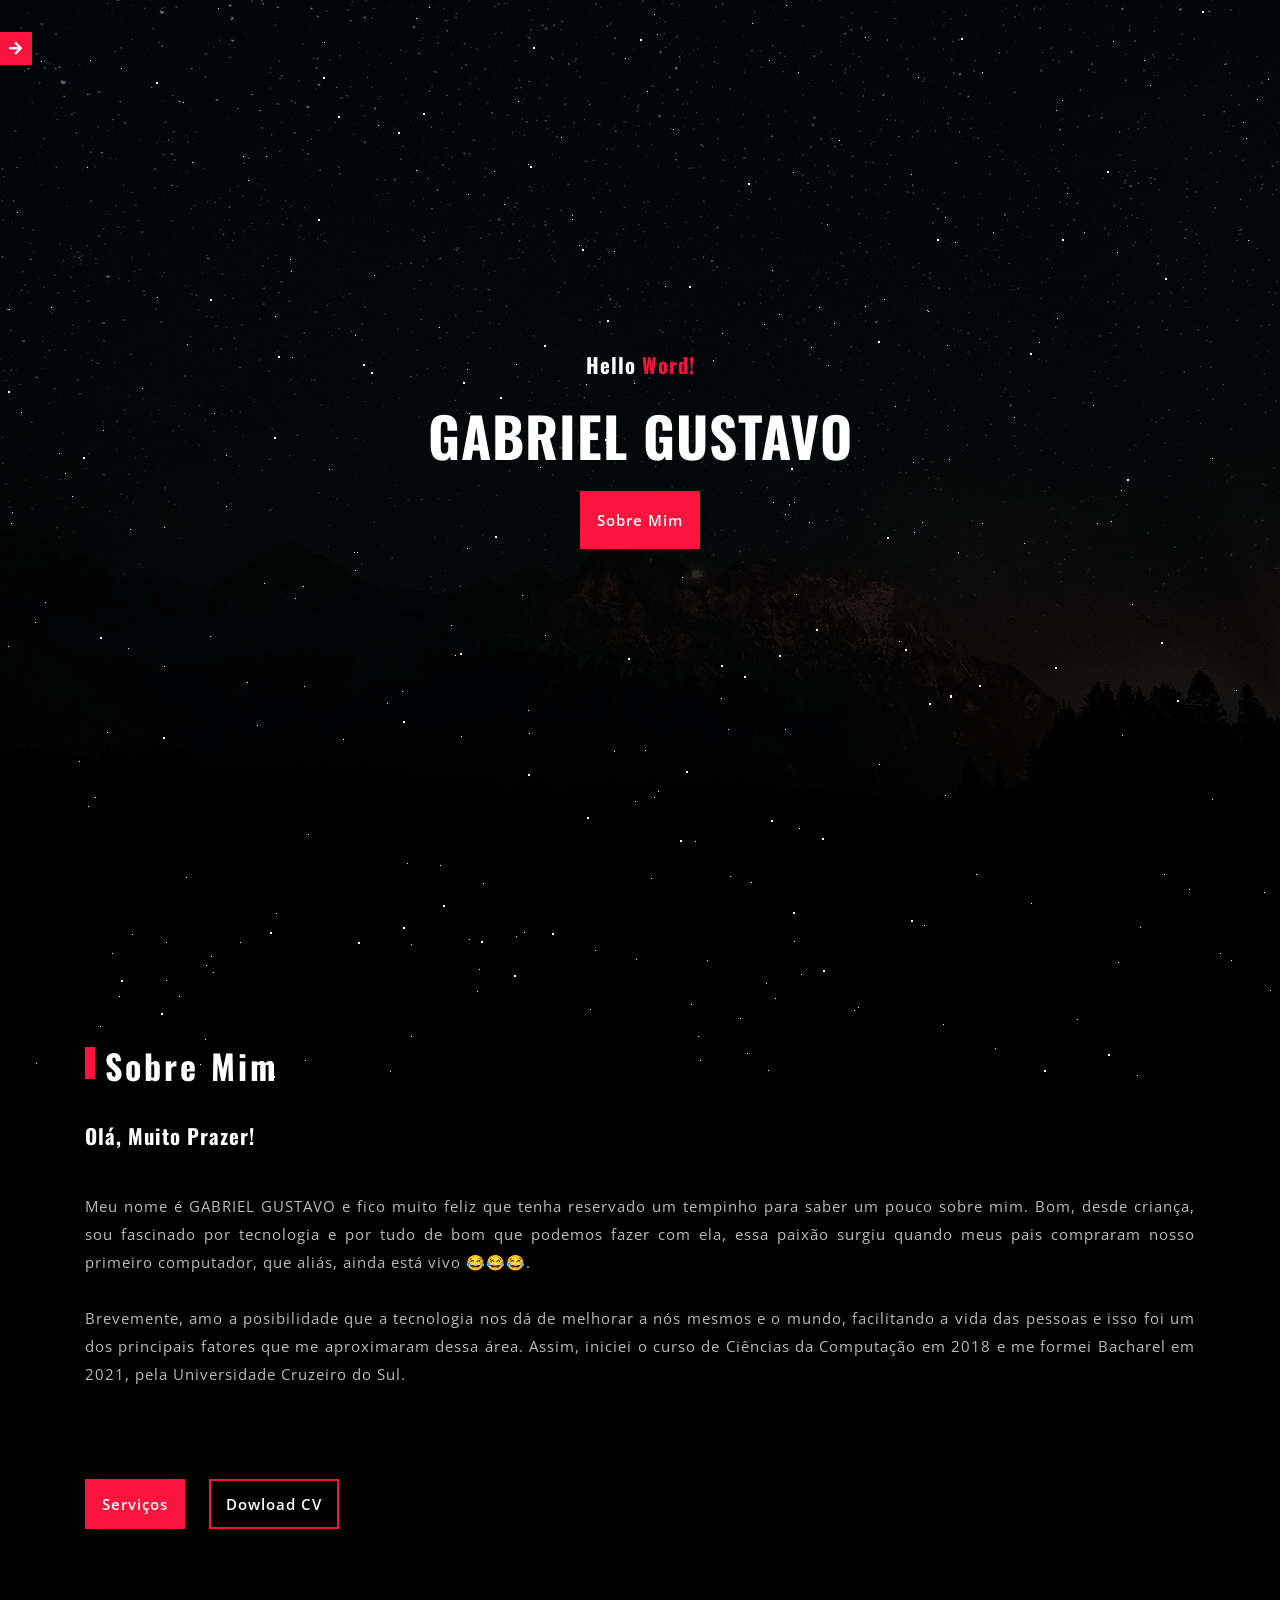
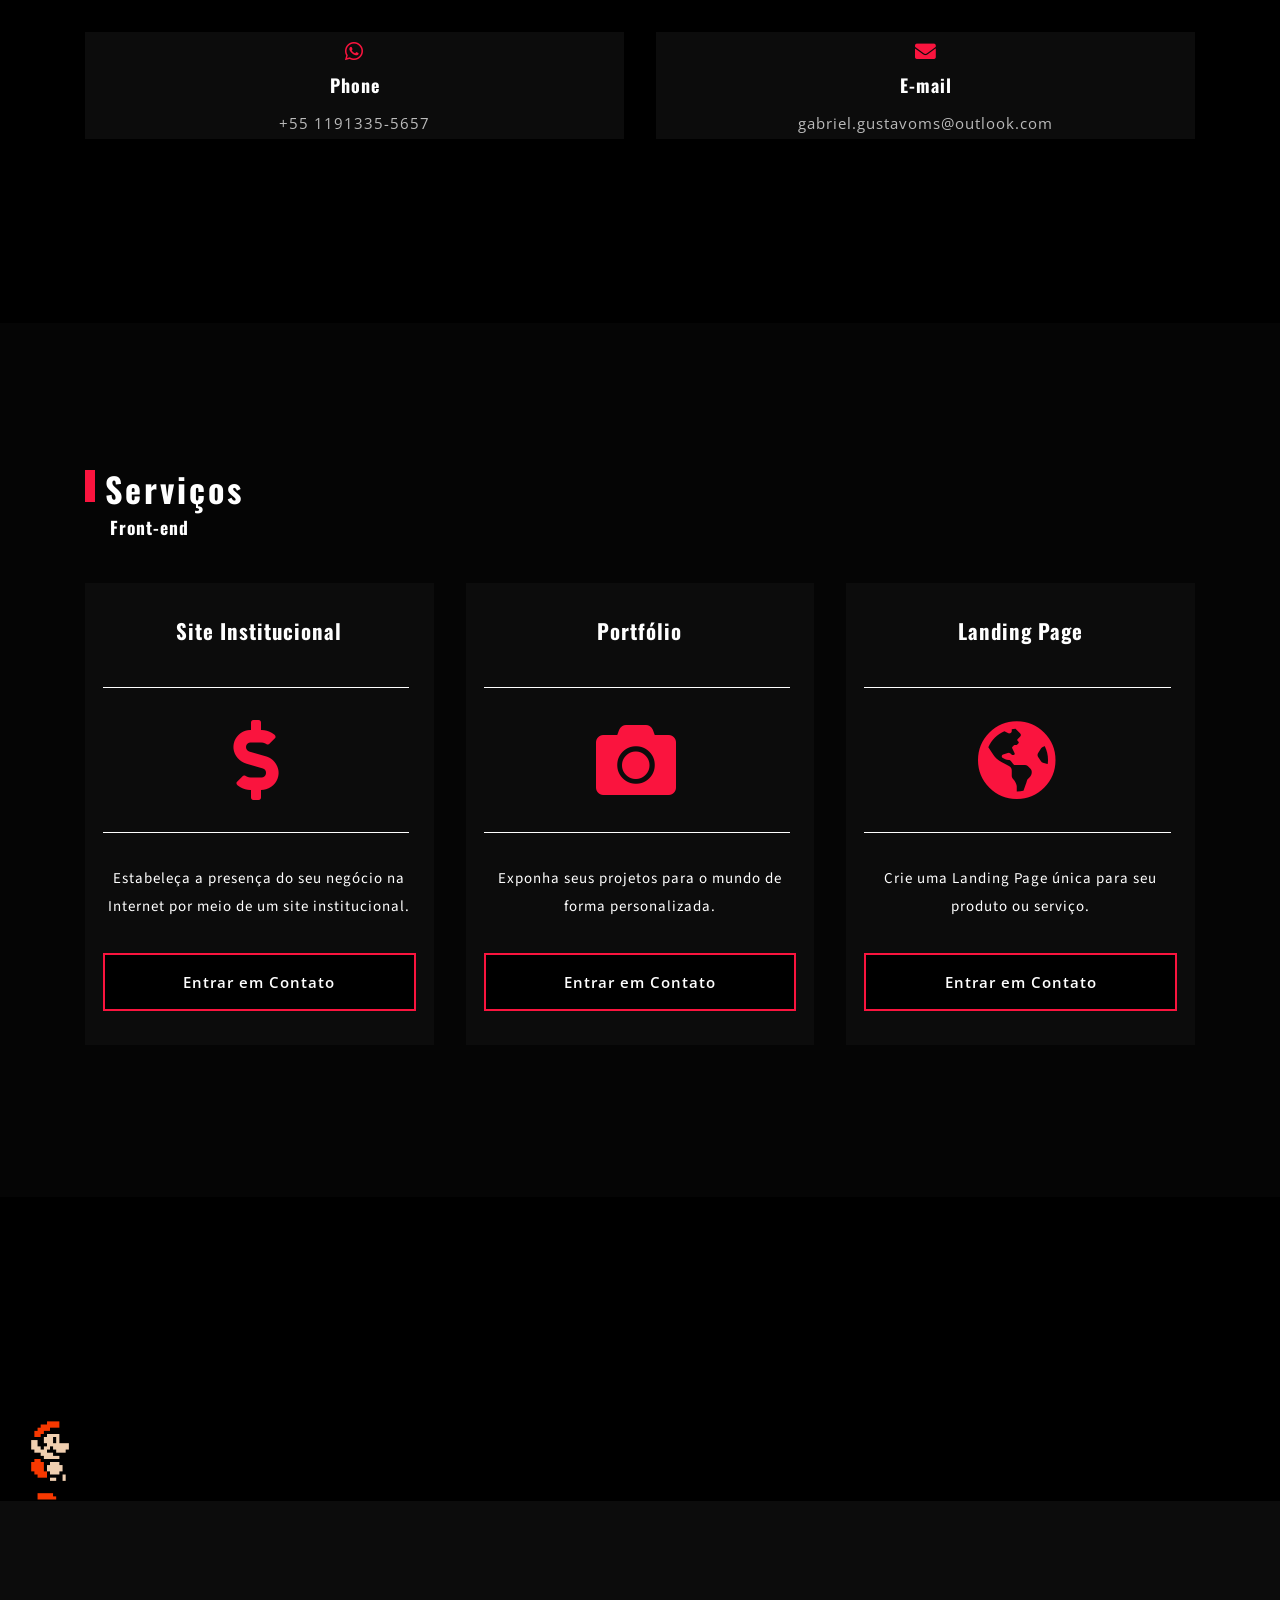
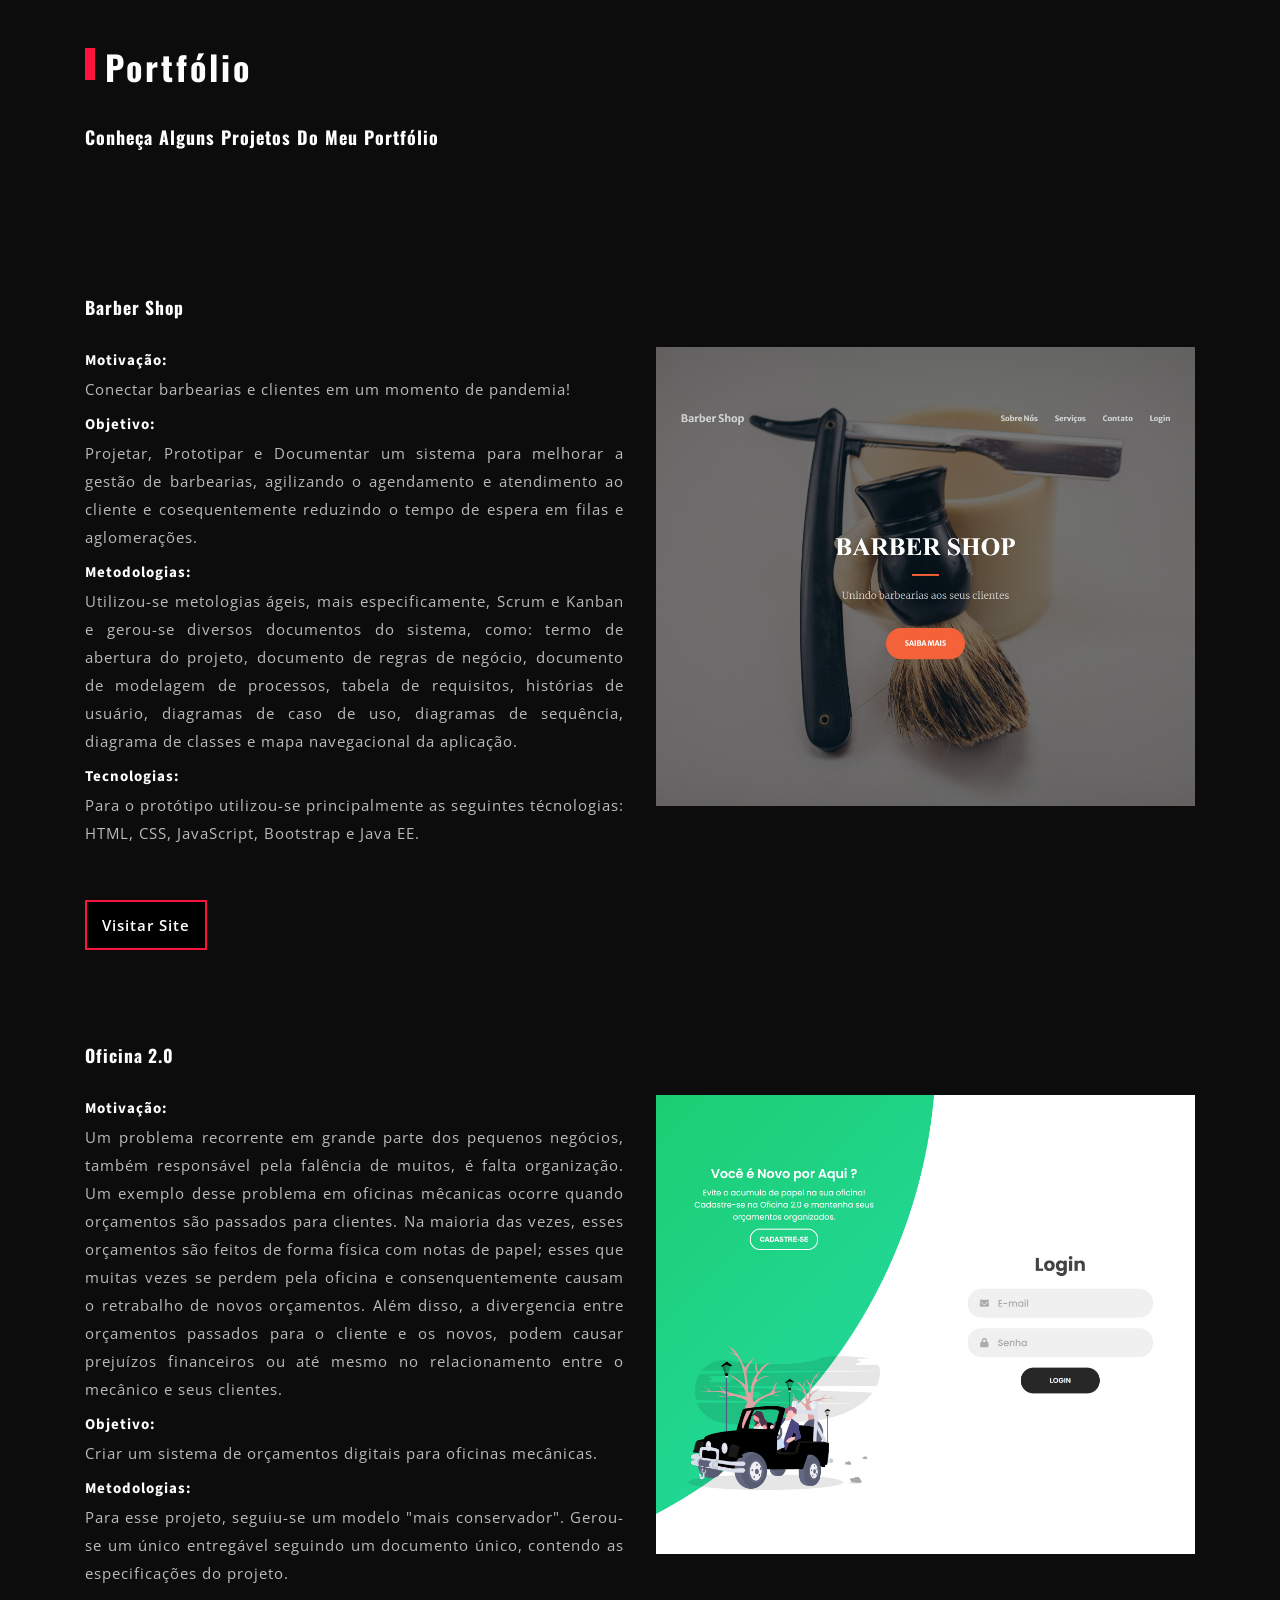
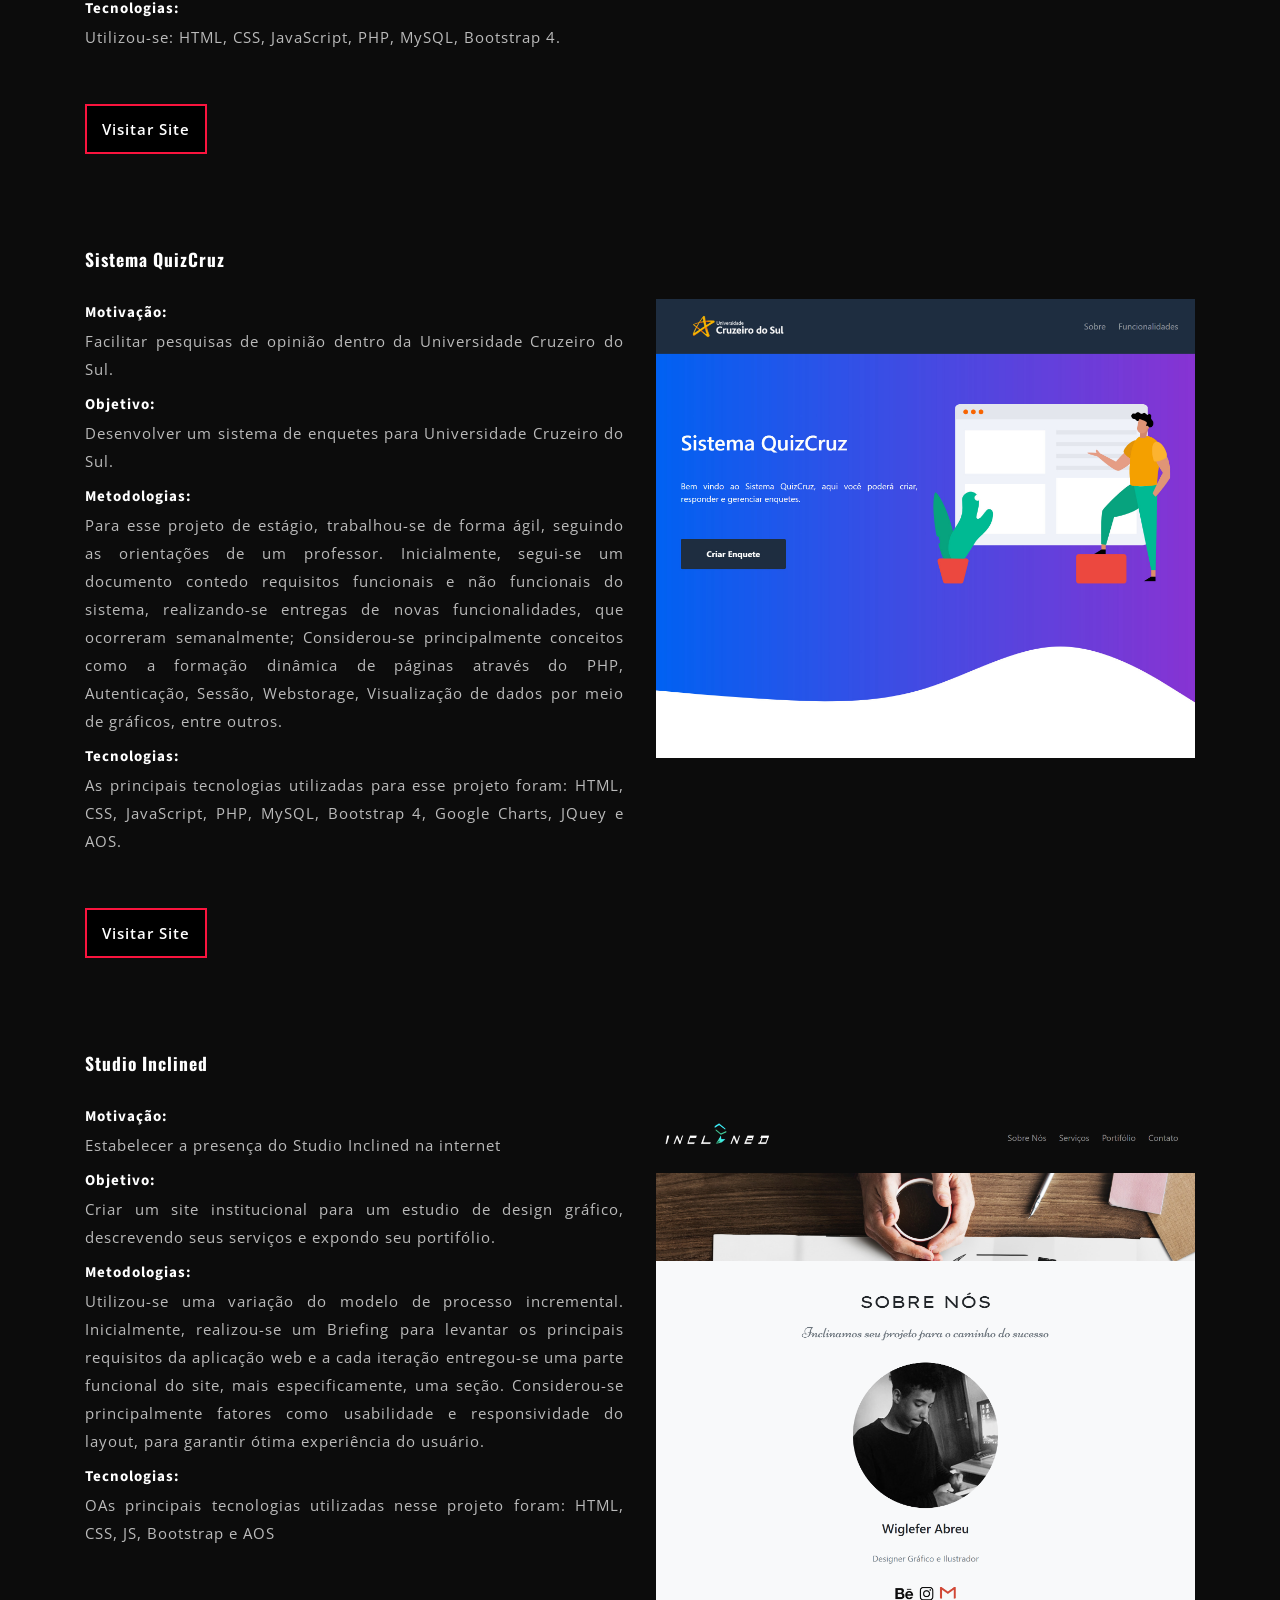
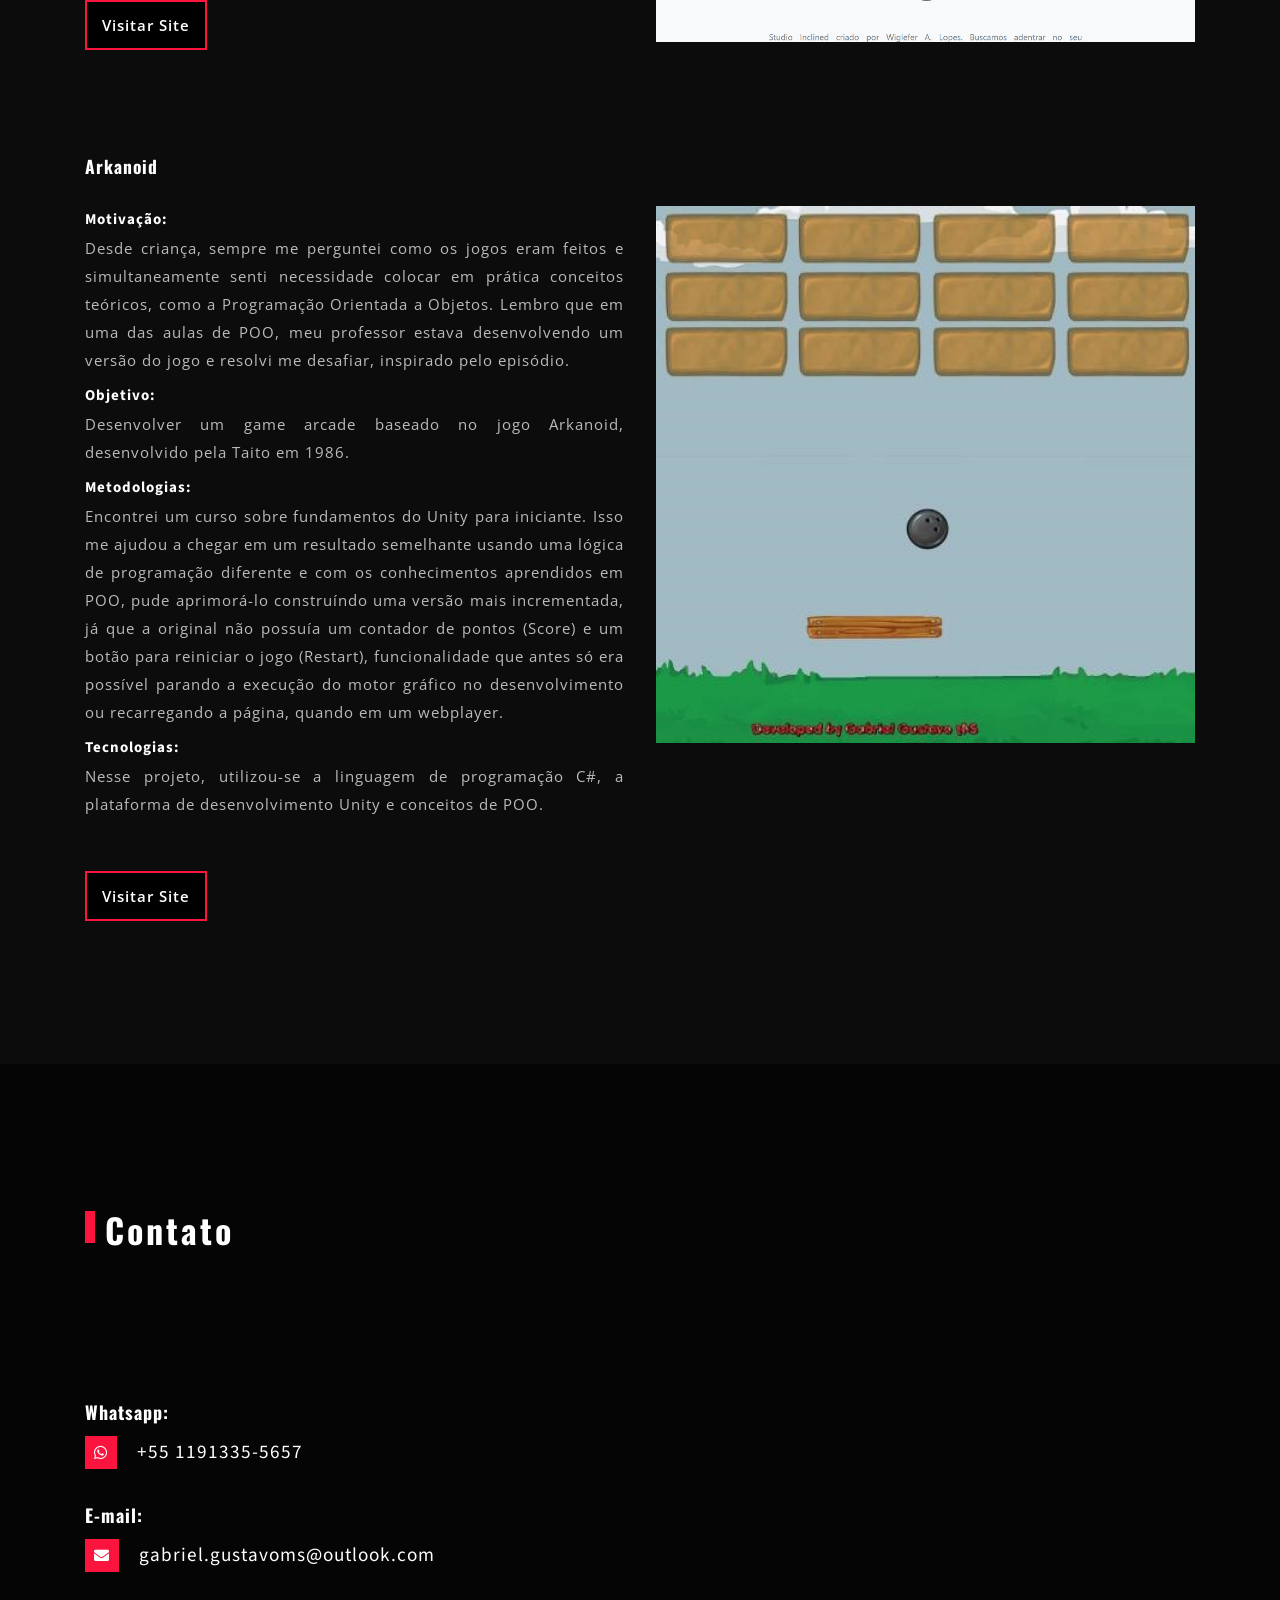
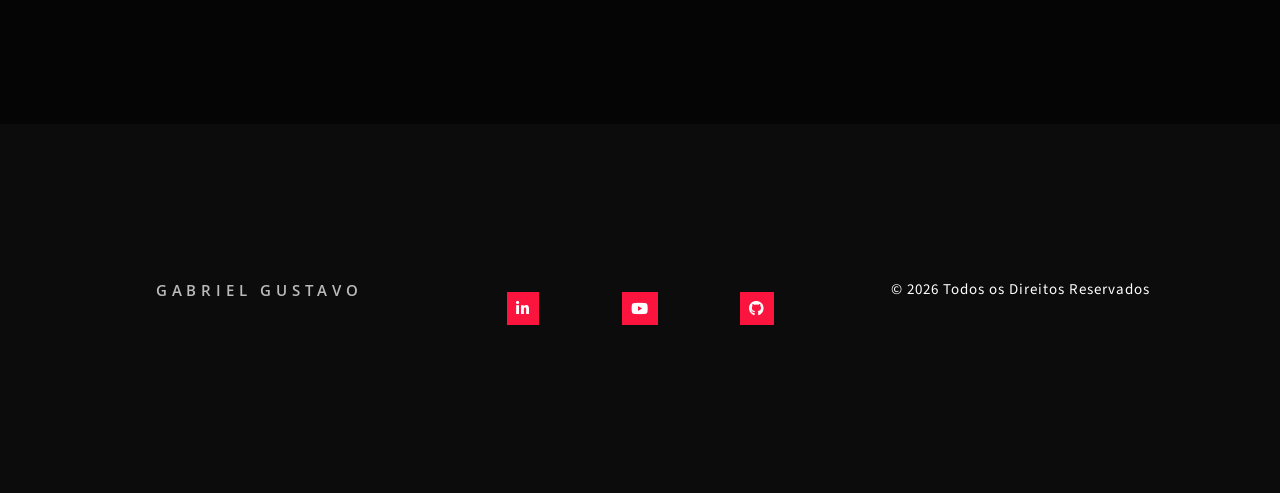
==== index.html @ 6aa938a5 "Add files via upload" ====
<!DOCTYPE html>
<html lang="pt">
  <head>
    <meta charset="UTF-8" />
    <meta name="description" content="Gabriel Gustavo MS Website Oficial">
    <meta name="author" content="Gabriel Gustavo MS" />
    <meta name="keywords" content="Gabriel Gustavo, Gabriel Gustavo MS, Gabriel Gustavo Portfolio, HTML, CSS, JavaScript, Frontend, developer, programador, programação, desenvolvedor frontend, Ciência, Computação">
    <meta http-equiv="X-UA-Compatible" content="IE=edge" />
    <meta name="viewport" content="width=device-width, initial-scale=1.0" />   
    <title>Gabriel Gustavo</title>
    <!-- Icon -->
    <link rel="shortcut icon" href="assets/img/favicongg.ico" type="image/x-icon">
    <!-- Style -->    
    <link rel="stylesheet" href="./css/style.css" />
    <!-- Fonts -->
    <link rel="preconnect" href="https://fonts.googleapis.com" />
    <link rel="preconnect" href="https://fonts.gstatic.com" crossorigin />
    <link
      href="https://fonts.googleapis.com/css2?family=Open+Sans:wght@400;500;600&family=Oswald:wght@700&family=Source+Sans+Pro&display=swap"
      rel="stylesheet"
    />
    <!-- Fontawesome -->
    <link
      rel="stylesheet"
      href="https://pro.fontawesome.com/releases/v5.10.0/css/all.css"
      integrity="sha384-AYmEC3Yw5cVb3ZcuHtOA93w35dYTsvhLPVnYs9eStHfGJvOvKxVfELGroGkvsg+p"
      crossorigin="anonymous"
    />
  </head>
  <body> 
    <aside id="aside">
      <a class="toggle icon-open" id="btn-open">      
        <i class="fas fa-arrow-right"></i>
      </a>
      <a class="toggle icon-close" id="btn-close">      
        <i class="fas fa-arrow-left"></i>
      </a>     
      <nav class="" id="nav-menu">
        <header class="grid">        
          <a href=""><p>Gabriel Gustavo</p></a>
        </header>
        <main>
          <!-- Menu -->
          <div class="menu">
            <ul class="grid">
              <li>
                <a class="title" href="#home" id="btn-home">Home</a>
              </li>
              <li>
                <a class="title" href="#about" id="btn-about">Sobre</a>
              </li>
            
              <li>
                <a class="title" href="#services" id="btn-sevices">Serviços</a>
              </li>
              <li>
                <a class="title" href="#portfolio" id="btn-portfolio">Portfólio</a>
              </li>
              <li>
                <a class="title" href="#contact" id="btn-contact">Contato</a>
              </li>
            </ul>
          </div>
        </main>
        <!--/menu-->
        <footer>
          <p>Siga-me</p>
          <ul class="grid social">            
            <li><a href="https://linkedin.com/in/gabrielgustavoms" target="_blank"><i class="fab fa-linkedin-in"></a></i></li>
            <li><a href="https://www.youtube.com/c/GabriGu?sub_confirmation=1" target="_blank"><i class="fab fa-youtube"></i></a></li>
            <li><a href="https://github.com/GabrielGustavoMS" target="_blank"><i class="fab fa-github"></i></a></li>
          </ul>
          <p>&copy; 2022 Todos os Direitos Reservados</p>
        </footer>
      </nav>
    </aside>    
    <main id="content" class="">     
      <section class="section grid" id="home">
        <div class="wrapper-stars">
          <div id="stars">
          </div>
          <div id="stars2">  
          </div>         
        </div>
        <div class="container grid">         
          <h4>Hello <span class="txt-msg">Word!</span></h4>
          <h1>Gabriel Gustavo</h1>
          <a class="btn" href="#about">Sobre Mim</a>
          <span class="scroll-down-arrow"><a href="#about"><i class="fas fa-chevron-down"></i></a></span>
          <span class="scroll-down-arrow2"><a href="#about"><i class="fas fa-chevron-down"></i></a></span>
        </div>       
      </section>
      <!-- ABOUT -->
      <section class="section" id="about">        
        <div class="container grid">
          <header class="heading">
            <h2>Sobre Mim</h2>
          </header>
          <article class="left-col grid">
            <h4>Olá, Muito Prazer! </h4>
            <p>
              Meu nome é GABRIEL GUSTAVO e fico muito feliz que tenha reservado um tempinho para saber um pouco sobre mim.
              Bom, desde criança, sou fascinado por tecnologia e por tudo de bom que podemos fazer com ela, essa paixão surgiu
              quando meus pais compraram nosso primeiro computador, que aliás, ainda está vivo &#128514;&#128514;&#128514;. 
              <br/><br/>
              Brevemente, amo a posibilidade que a tecnologia nos dá de melhorar a nós mesmos e o mundo, facilitando a vida das pessoas
              e isso foi um dos principais fatores que me aproximaram dessa área.
              Assim, iniciei o curso de Ciências da Computação em 2018 e me formei Bacharel em 2021, pela Universidade Cruzeiro do Sul.
            </p>         
            <div class="btn-about">              
              <a href="#services" class="btn">Serviços</a>
              <a href="./assets/GabrielGustavoCV.pdf" class="btn-alt" download>Dowload CV</a>
            </div>            
            <div class="about-contact grid">
              <article class="box">
                <a href="https://api.whatsapp.com/send?phone=551191335-5657&text=Olá,%20Gabriel!%20Preciso%20dos%20seus%20serviços!" target="_blank"><i class="fab fa-whatsapp"></i></a>
                <h5>Phone</h5>
                <p>+55 1191335-5657</p>
              </article>
              <article  class="box">                
                <a href="mailto:gabriel.gustavoms@outlook.com"><i class="fas fa-envelope"></i></a>
                <h5>E-mail</h5>
                <p>gabriel.gustavoms@outlook.com</p>
              </article>
            </div>
          </article>
          <article class="right-col grid">
              <figure>
                <img src="./assets/img/gabrielgustavoprofile.jpg" alt="Foto de Perfil: Gabriel Gustavo">
              </figure>
          </article>
        </div>
      </section>
      <!-- SERVICES -->
      <section class="section" id="services">
        <div class="container grid">         
          <header class="heading">
            <h2>Serviços</h2>      
            <h3>&nbsp;&nbsp;&nbsp;&nbsp;&nbsp;Front-end</h3>      
          </header>
          <main class="grid">
              <article class="box grid">
                <h4>Site Institucional</h4>
                <i class="fas fa-dollar-sign"></i>                
                <p>Estabeleça a presença do seu negócio na Internet por meio de um site institucional.</p>
                <a target="_blank" href="https://api.whatsapp.com/send?phone=551191335-5657&text=Olá,%20Gabriel!%20Preciso%20de%20um%20site%20para%20meu%20negócio!" class="btn-alt">Entrar em Contato</a>
              </article>
              <article class="box grid">
                  <h4>Portfólio</h4>
                  <i class="fas fa-camera"></i>
                  <p>Exponha seus projetos para o mundo de forma personalizada.</p> 
                  <a target="_blank" href="https://api.whatsapp.com/send?phone=551191335-5657&text=Olá,%20Gabriel!%20Preciso%20criar%20um%20portfólio%20online!" class="btn-alt">Entrar em Contato</a>                 
              </article>
              <article class="box grid">               
                  <h4>Landing Page</h4>
                  <i class="fas fa-globe-americas"></i>
                  <p>Crie uma Landing Page única para seu produto ou serviço.</p>
                  <a target="_blank" href="https://api.whatsapp.com/send?phone=551191335-5657&text=Olá,%20Gabriel!%20Preciso%20de%20uma%20landing%20page!" class="btn-alt">Entrar em Contato</a>
              </article>              
          </main>
        </div>       
      </section>
      <!-- MARIO -->
      <div id="mario-bg" class="section">
        <div id="mario">
        </div>
      </div>
      <!-- Portfolio -->
      <section class="section" id="portfolio">
        <div class="container grid">
          <header class="heading">
            <h2>Portfólio</h2>
            <h5 class="sub-title">Conheça Alguns Projetos Do Meu Portfólio</h5>
          </header>
         <main>
            <!-- Barbershop -->
            <section class="port-item">
              <header class="heading">
                <h3>Barber Shop</h3>
              </header>
              <main class="port-item-content grid">
                <article>
                  <strong>Motivação:</strong>
                  <p>
                    Conectar barbearias e clientes em um momento de pandemia!
                  </p>
                  <strong>Objetivo:</strong>
                  <p>Projetar, Prototipar e Documentar um sistema para melhorar a gestão de barbearias, agilizando
                     o agendamento e atendimento ao cliente e cosequentemente reduzindo o tempo de
                    espera em filas e aglomerações.
                  </p>
                  <strong>Metodologias:</strong>                
                  <p>
                    Utilizou-se metologias ágeis, mais especificamente, Scrum e Kanban
                    e gerou-se diversos documentos do sistema, como: termo de abertura
                    do projeto, documento de regras de negócio, documento de modelagem
                    de processos, tabela de requisitos, histórias de usuário,
                    diagramas de caso de uso, diagramas de sequência, diagrama de
                    classes e mapa navegacional da aplicação.                     
                  </p>
                  <strong>Tecnologias:</strong>
                  <p>Para o protótipo
                    utilizou-se principalmente as seguintes técnologias: HTML, CSS,
                    JavaScript, Bootstrap e Java EE.</p>     
                    <br/>  <br/>              
                    <a href="https://gabrielgustavoms.github.io/BarberShop/"
                    target="_blank" class="btn-alt">Visitar Site</a>
                </article>
                <article>
                  <figure>
                    <img src="./assets/img/BarberShop-gabrielgustavoms.jpeg" alt="Projeto Barbershop desenvolvido por Gabriel Gustavo">                    
                  </figure>
                </article>
              </main>
            </section>
            <!-- Oficina 2.0 -->
            <section class="port-item">
              <header class="heading">
                <h3>Oficina 2.0</h3>
              </header>
              <main class="port-item-content grid">
                <article>
                  <strong>Motivação:</strong>
                  <p>
                    Um problema recorrente em grande parte dos pequenos negócios, 
                    também responsável pela falência de muitos, é falta organização. 
                    Um exemplo desse problema em oficinas mêcanicas ocorre quando orçamentos são passados para clientes.
                    
                    Na maioria das vezes, esses orçamentos são feitos de forma física com notas de papel; 
                      esses que muitas vezes se perdem pela oficina e consenquentemente causam o retrabalho de novos orçamentos. 
                    
                    Além disso, a divergencia entre orçamentos passados para o cliente e os novos, podem causar prejuízos financeiros ou até mesmo no relacionamento entre o mecânico e seus clientes.
                  </p>
                  <strong>Objetivo:</strong>
                    <p>
                    Criar um sistema de orçamentos digitais para oficinas mecânicas.
                  </p>
                                  
                  <strong>Metodologias:</strong>                
                  <p>
                    Para esse projeto, seguiu-se um modelo "mais conservador". Gerou-se um único entregável seguindo um documento único, contendo as especificações do projeto.
                  </p>
                  <strong>Tecnologias:</strong>
                  <p> Utilizou-se: HTML, CSS, JavaScript, PHP, MySQL, Bootstrap 4.</p>     
                    <br/>  <br/>              
                    <a  href="https://gabrielgustavomsccp.000webhostapp.com/oficina2/"
                    target="_blank" class="btn-alt">Visitar Site</a>
                </article>
                <article>
                  <figure>
                    <img src="./assets/img/oficina2-gabrielgustavoms.jpeg" alt="Projeto Oficina 2.0, desenvolvido por Gabriel Gustavo">                    
                  </figure>
                </article>
              </main>
            </section>
            <!-- Sistema QuizCruz -->
            <section class="port-item">
              <header class="heading">
                <h3>Sistema QuizCruz</h3>
              </header>
              <main class="port-item-content grid">
                <article>
                  <strong>Motivação:</strong>
                  <p>
                    Facilitar pesquisas de opinião dentro da Universidade Cruzeiro do Sul.
                  </p>
                  <strong>Objetivo:</strong>
                  <p>
                    Desenvolver um sistema de enquetes para Universidade Cruzeiro do Sul.
                  </p>
                  <strong>Metodologias:</strong>                
                  <p>
                    Para esse projeto de estágio, trabalhou-se de forma ágil, seguindo as orientações de um professor.
                    Inicialmente, segui-se um documento contedo requisitos funcionais e não funcionais do sistema, realizando-se  
                    entregas de novas funcionalidades, que ocorreram semanalmente; Considerou-se principalmente
                    conceitos como a formação dinâmica de páginas através do PHP, Autenticação, Sessão, Webstorage, Visualização 
                    de dados por meio de gráficos, entre outros.                    
                  </p>
                  <strong>Tecnologias:</strong>
                  <p>As principais tecnologias utilizadas para esse projeto foram: 
                    HTML, CSS, JavaScript, PHP, MySQL, Bootstrap 4, Google Charts, JQuey e AOS. </p>     
                    <br/>  <br/>              
                    <a href="http://mfpledon.com.br/SistemaQuizCruz/" target="_blank" class="btn-alt">Visitar Site</a>
                </article>
                <article>
                  <figure>
                    <img src="./assets/img/SistemaQuizCruz-gabrielgustavoms.jpeg" alt="Sistema QuizCruz, desenvolvido por Gabriel Gustavo">                    
                  </figure>
                </article>
              </main>
            </section>
            <!-- Studio Inclined -->
            <section class="port-item">
              <header class="heading">
                <h3>Studio Inclined</h3>
              </header>
              <main class="port-item-content grid">
                <article>
                  <strong>Motivação:</strong>
                  <p>
                    Estabelecer a presença do Studio Inclined na internet
                  </p>
                  <strong>Objetivo:</strong>
                  <p>
                    Criar um site institucional para um estudio de design gráfico,
                     descrevendo seus serviços e expondo seu portifólio.
                  </p>
                  <strong>Metodologias:</strong>                
                  <p>
                    Utilizou-se uma variação do modelo de processo incremental. 
                    Inicialmente, realizou-se um Briefing para levantar os principais 
                    requisitos da aplicação web e a cada iteração entregou-se uma parte funcional do site, mais especificamente, uma seção. 
                    Considerou-se principalmente fatores como usabilidade e responsividade do layout, para garantir ótima experiência do usuário.
                  </p>
                  <strong>Tecnologias:</strong>
                  <p>OAs principais tecnologias utilizadas nesse projeto foram: HTML, CSS, JS, Bootstrap e AOS</p>     
                    <br/>  <br/>              
                    <a  href="https://gabrielgustavoms.github.io/studioinclined/" target="_blank" class="btn-alt">Visitar Site</a>
                </article>
                <article>
                  <figure>
                    <img src="./assets/img/studioinclined-gabrielgustavo.png" alt="Projeto Studio Inclined, desenvolvido por Gabriel Gustavo">                    
                  </figure>
                </article>
              </main>
            </section> 
            <!-- Arkanoid -->
            <section class="port-item">
              <header class="heading">
                <h3>Arkanoid</h3>
              </header>
              <main class="port-item-content grid">
                <article>
                  <strong>Motivação:</strong>
                  <p>
                    Desde criança, sempre me perguntei como os jogos eram feitos e simultaneamente 
                    senti necessidade colocar em prática conceitos teóricos, como a Programação Orientada a Objetos.
                    Lembro que em uma das aulas de POO, meu professor estava desenvolvendo um versão do jogo
                    e resolvi me desafiar, inspirado pelo episódio.                    
                  </p>
                  <strong>Objetivo:</strong>
                  <p>
                    Desenvolver um game arcade baseado no jogo Arkanoid, desenvolvido pela Taito em 1986.
                  </p>
                  <strong>Metodologias:</strong>                
                  <p>
                   Encontrei um curso sobre fundamentos do Unity para iniciante. Isso me ajudou a chegar em um resultado semelhante
                   usando uma lógica de programação diferente e com os conhecimentos aprendidos em POO, pude aprimorá-lo 
                  construíndo uma versão mais incrementada, já que a original não possuía um contador de pontos (Score) e um botão 
                   para reiniciar o jogo (Restart), funcionalidade que antes só era possível parando a execução do motor gráfico no 
                   desenvolvimento ou recarregando a página, quando em um webplayer.                   
                  </p>
                  <strong>Tecnologias:</strong>
                  <p>Nesse projeto, utilizou-se a linguagem de programação C#, a plataforma de desenvolvimento Unity e conceitos de POO.</p>     
                    <br/>  <br/>              
                    <a href="https://simmer.io/@GabrielMS/arkanoid/" target="_blank" class="btn-alt">Visitar Site</a>
                </article>
                <article>
                  <figure>
                    <img src="./assets/img/Arkanoid-gabrielgustavo.jpeg" alt="Projeto Arkanoid, Desenvolvido por Gabriel Gustavo">                    
                  </figure>
                </article>
              </main>
            </section> 
            
         </main>
        </div>
      </section>  
      <!-- Contato -->
      <section class="section" id="contact">
        <div class="container grid">
          <header class="heading">
            <h2>Contato</h2>
          </header>
          <main class="grid">
            <div>
              <ul class="grid">
                <li>
                  <h5>Whatsapp:</h5>
                  <p>
                  <a href="https://api.whatsapp.com/send?phone=551191335-5657&text=Olá,%20Gabriel!%20Preciso%20dos%20seus%20serviços!" target="_blank">
                    <i class="fab fa-whatsapp"></i>
                  </a>                   
                  &nbsp;&nbsp; +55 1191335-5657</p>
                </li>
                <li>
                  <h5>E-mail:</h5>
                  <p>
                  <a href="mailto:gabriel.gustavoms@outlook.com"><i class="fas fa-envelope"></i></a>                  
                  &nbsp;&nbsp; gabriel.gustavoms@outlook.com</p>
                </li>
                
              </ul>
            </div>
          </main>
        </div>
      </section>   
    </main>
    <footer id="content-footer">
      <section class="section">
          <div class="container grid">
            <a href=""><p>Gabriel Gustavo</p></a>
            <ul class="grid social">
              <li><a target="_blank"href="https://linkedin.com/in/gabrielgustavoms"><i class="fab fa-linkedin-in"></a></i></li>
              <li><a target="_blank"href="https://www.youtube.com/c/GabriGu?sub_confirmation=1"><i class="fab fa-youtube"></i></a></li>
              <li><a target="_blank" href="https://github.com/GabrielGustavoMS"><i class="fab fa-github"></i></a></li>
            </ul>
            <p>&copy; <span id="year"></span> Todos os Direitos Reservados</p>
          </div>
      </section>
    </footer>
    <script src="./js/index.js"></script>
  </body>
</html>
---- css/style.css ----
/* RESET */
* {
  margin: 0;
  padding: 0;
  box-sizing: border-box;
}

ul {
  list-style: none;
}

a {
  text-decoration: none;
  color: var(--text-color);
  font-weight: 600;
  font-size: 0.9375rem;
  font-family: var(--a-font-family);

  transition: all linear 0.4s;
}

a:hover {
  color: var(--title-color);
}

a.btn,
a.btn-alt {
  letter-spacing: 0.0625rem;
  padding: 0.8125rem 0.9375rem;
  border: 0.125rem solid var(--base-color);
}

a.btn {
  background-color: var(--base-color);
}

a.btn:hover {
  color: var(--text-color);
  background-color: black;
}

a.btn-alt {
  background-color: black;
}

a.btn-alt:hover {
  color: var(--text-color);
  background-color: var(--base-color);
}

i {
  background-color: var(--base-color);
  display: inline-block;
  padding: 0.5rem 0.5rem;
  transition: all 0.4s linear;
  border: 0.06rem solid var(--base-color);
  font-weight: normal;
}
i:hover {
  background-color: black;
  cursor: pointer;
  color: white;
}

img {
  width: 100%;
  height: auto;
}
p {
  line-height: 1.75rem;
}
/*========== Vars ============*/
:root {
  --header-height: 4.5rem;
  /*Colors*/
  --hue: 349;

  /* HSL color mode*/
  --base-color: hsl(var(--hue), 96%, 53%);

  --base-color-second: hsl(var(--hue), 87%, 51%);

  --title-color: hsl(var(--hue), 96%, 53%);
  --text-color: rgb(255, 255, 255);
  --text-color-light: #bbbbbb;

  --body-color: rgb(0, 0, 0);
  --body-color-alt: #0c0c0c;
  --dark: #050505;
  /* Fonts */
  --title-font-size: 1.875rem;
  --subtitle-font-size: 1rem;

  --title-font-family: 'Oswald', sans-serif;
  --a-font-family: 'Open Sans', sans-serif;
  --body-font-family: 'Source Sans Pro', sans-serif;
}

/*========== Base ============*/

html {
  scroll-behavior: smooth;
}

body {
  font: 400 0.9375rem var(--body-font-family);
  color: var(--text-color);
  background-color: var(--body-color);
  --webkit-font-smoothing: antialiased;

  line-height: 1.75rem;
  letter-spacing: 0.0625rem;
}
h1,
h2,
h3,
h4,
h5,
h6 {
  margin: 0;
  color: #fff;
  font-family: var(--title-font-family);
  line-height: 1.75rem;
  font-weight: 700;
  margin-bottom: 10px;
}

h4 {
  font-size: 1.3rem;
}

h5 {
  font-size: 1.125rem;
}

/*========== LAYOUT============*/
.container {
  margin: 0 auto;
  max-width: 1140px;
  width: 100%;
  padding: 0 0.9375rem;
}

.grid {
  display: grid;
  gap: 2rem;
}

.section {
  padding: calc(5rem + var(--header-height)) 0;
  min-height: 30vh;
}
.heading {
  position: relative;
}

.heading h2 {
  padding-left: 1.25rem;
  letter-spacing: 0.1875rem;
  font-size: 2.125rem;
}

.heading h2::before {
  position: absolute;
  content: '';
  top: -0.3125rem;
  left: 0;
  width: 0.625rem;
  height: 2rem;
  background: var(--base-color);
}

.box {
  padding: 0 0.9375rem;
  border: 0.125rem solid var(--body-color-alt);
  background-color: var(--body-color-alt);
  text-align: center;
  transition: all linear 0.4s;
}

.box i {
  background-color: transparent;
  border: none;
  color: var(--base-color);
  font-size: 1.3rem;
}

.social {
  margin: 1rem 0;
  gap: 0.2rem;
  grid-template-columns: 1fr 1fr 1fr;
  justify-items: center;
}

.txt-msg {
  color: var(--base-color-second);
}

/*======= Menu =======*/

#aside {
  max-width: 16.25rem;
  width: 100%;
  position: fixed;
  z-index: 13;
}

#aside .toggle {
  top: 2rem;
  z-index: 13;
}

#aside a.icon-open {
  position: absolute;
  left: -100%;
  transition: all ease 0.4s;
  color: white;
}

#aside a.icon-open.close {
  left: 0;
}

#aside a.icon-close {
  position: absolute;
  transition: all ease 0.4s;
  right: 0;
  color: white;
}

#aside nav {
  background-color: var(--body-color-alt);
  display: grid !important;
  max-width: 16.25rem;
  border-right: 0.1875rem solid black;
  width: 100%;

  gap: 0;
  grid-template-areas: 'header' 'main' 'footer';
  grid-template-columns: 1fr;
  grid-template-rows: 20vh 60vh 20vh;

  justify-content: center;
  align-items: center;
  text-align: center;

  position: fixed;
  left: 0;
  transition: all ease 0.4s;
}

#aside nav.close {
  left: -100%;
  border: none;
}

#aside .icon-close.close {
  right: 101%;
}

#aside nav header {
  margin-top: 10rem;

  grid-area: header;

  grid-template-columns: 1fr;
  grid-template-rows: 1fr 2fr 1fr;
  gap: 0;
}

#aside nav header p {
  font-size: 0.95rem;
  letter-spacing: 0.3rem;
  text-transform: uppercase;
}

#aside nav main {
  grid-area: main;
  justify-content: center;
}

#aside nav main div ul {
  gap: 1rem;
}

#aside nav main div ul li a {
  display: block;
}

#aside nav footer {
  grid-area: footer;
}

#aside nav footer p:first-child {
  font-size: 1.2rem;
}

#aside nav footer p:last-child {
  font-size: 0.75rem;
}

#aside nav header p,
#aside nav footer p {
  color: var(--text-color-light);
  font-family: var(--body-font-family);
}

/*======= Content =======*/
#content,
#content-footer {
  transition: all ease 0.4s;
  display: flex;
  flex-direction: column;

  margin-left: 16.25rem;
}
#content.close,
#content-footer.close {
  margin-left: 0;
}

/*======= HOME =======*/
#content #home {
  height: 100vh;
  background-image: linear-gradient(rgba(0, 0, 0, 0.5), rgba(0, 0, 0, 1)),
    url('../assets/img/gabrielgustavo-home.jpg');
  background-repeat: no-repeat;
  align-items: center;
  justify-items: center;
}

#content #home div.grid {
  grid-template-columns: 1fr;
  justify-items: center;
  align-items: center;
}

#content #home div h1 {
  font-size: 3.4375rem;
  text-transform: uppercase;
}

#content #home div p {
  font-size: 1.5rem;
  font-family: var(--title-font-family);
  font-weight: lighter;
}
#content #home div a.btn {
  position: relative;
  z-index: 10;
}
#content #home .scroll-down-arrow,
#content #home .scroll-down-arrow2 {
  position: absolute;
  bottom: 0;
  animation-iteration-count: infinite;
  animation-timing-function: ease;
  animation-direction: alternate;
}
#content #home .scroll-down-arrow {
  animation-name: scrol-down-arrow;
  animation-duration: 1.4s;
}
#content #home .scroll-down-arrow2 {
  animation-name: scrol-down-arrow2;
  animation-duration: 1s;
}

@keyframes scrol-down-arrow {
  0% {
    bottom: -1rem;
    opacity: 0.5;
  }

  100% {
    bottom: 1rem;
    opacity: 1;
  }
}
@keyframes scrol-down-arrow2 {
  0% {
    bottom: -1.2rem;
    opacity: 0.5;
  }

  100% {
    bottom: 0.8rem;
    opacity: 1;
  }
}
.scroll-down-arrow i,
.scroll-down-arrow2 i {
  background-color: transparent;
  border: none;
  color: var(--text-color-light);
  font-size: 2rem;
  font-weight: lighter;
}
/* ====== About =======*/
.about-contact {
  grid-template-columns: 45% 55%;
  padding-top: 5rem;
}

.about-contact .box:hover {
  border: 0.125rem solid var(--base-color);
}

#about div.grid {
  grid-template-columns: 1fr 1fr;
  align-items: start;
  grid-template-areas: 'Heading .' 'left-col right-col';
  grid-template-rows: 1fr;
}

#about .heading {
  grid-area: Heading;
}

#about article.left-col {
  text-align: justify;
  grid-area: left-col;
}

#about article.left-col p {
  color: var(--text-color-light);
  font-size: 0.9375rem;
  font-family: var(--a-font-family);
  letter-spacing: 0.0625rem;
}
#about article.left-col .btn-about {
  padding: 4.375rem 0 0;
}

#about article.left-col .btn-about .btn-alt {
  margin-top: 0.9375rem;
  margin-left: 1.25rem;
}

#about article.right-col {
  grid-area: right-col;
  justify-items: center;
  align-items: center;
}

#about article.right-col figure {
  max-width: 85%;
}

/*======= Services =======*/

#services {
  background-color: var(--dark);
}

#services main {
  grid-template-columns: 1fr 1fr 1fr;
}
#services main .box {
  padding: 2rem 1rem;
  /* border: 0.1rem solid var(--body-color); */
}
#services main i {
  font-size: 5rem;
  padding: 2rem 0;
  width: 98%;
  border-bottom: 0.1rem solid white;
  border-top: 0.1rem solid white;
}
#services main article i:hover {
  cursor: normal !important;
}
/* ======= portfolio */
#portfolio {
  background-color: var(--body-color-alt);
}

#portfolio .sub-title {
  padding-top: 2rem;
}
.port-item {
  display: grid;
  grid-template-columns: 1fr;
  align-items: start;
  margin-top: 6.25rem;
}
.port-item .heading {
  margin-bottom: 1rem;
}
.port-item p {
  color: var(--text-color-light);
  font-size: 0.9375rem;
  font-family: var(--a-font-family);
  letter-spacing: 0.0625rem;
  text-align: justify;
  margin-bottom: 0.5rem;
}

.port-item-content {
  grid-template-columns: 1fr 1fr;
}

.port-item-content img {
  width: 100%;
}

/*======== Contato =======*/
#contact {
  background-color: var(--dark);
}
#contact ul {
  padding-top: 7rem;
}

#contact li {
  gap: 1rem;
}
#contact li p {
  font-size: 1.2rem;
}

/* ======= Footer ======= */
#content-footer {
  background-color: var(--body-color-alt);
}

#content-footer a p {
  font-size: 0.95rem;
  letter-spacing: 0.3rem;
  text-transform: uppercase;
  color: var(--text-color-light);
}

#content-footer section > div.grid {
  grid-template-columns: 1fr 1fr 1fr;
  /* justify-items: center; */
  text-align: center;
}

/*======= MOBILE =======*/

@media (max-width: 1300px) {
  .right-col {
    display: none;
  }
  #about > div.grid {
    grid-template-columns: 1fr;
    grid-column-gap: 0;
  }
  /* ======= portfolio =======*/
}

@media (max-width: 992px) {
  #aside {
    max-width: 100%;
  }

  #aside nav {
    max-width: 100%;
  }

  /*======= Content =======*/

  #content,
  #content-footer {
    margin-left: 0;
  }

  /* ======= HOME ======= */

  #home h1 {
    line-height: 4rem;
    text-align: center;
  }

  /* ======= About ======= */
  .about-contact {
    grid-template-columns: 1fr;
    justify-items: center;
    grid-column-gap: 0;
  }
  .about-contact .box p {
    text-align: center !important;
  }
  .about-contact .box:first-child {
    width: 100%;
    grid-row: 1/2;
    grid-column: 1/3;
  }
  .about-contact .box:last-child {
    width: 100%;
    grid-row: 2/3;
    grid-column: 1/3;
  }
  /*======= Services =======*/

  #services main {
    grid-template-columns: 1fr;
  }
  #content-footer section > div.grid {
    grid-template-columns: 1fr;
  }

  /*======== Portifolio =======*/

  .port-item-content {
    grid-template-columns: 1fr;
    grid-template-areas: 'A' 'B';
  }

  .port-item-content article:first-child {
    grid-area: B;
  }
  .port-item-content article:last-child {
    grid-area: A;
  }
  /*======== Contato =======*/
  #contact ul {
    padding-top: 5rem;
  }
}

/*Stars*/

.wrapper-stars {
  position: absolute;
  top: 0%;
  left: 0;
  height: 120%;
  width: 100%;
  overflow: hidden;
}

#stars {
  width: 1px;
  height: 1px;
  background: transparent;
  animation: animStar 50s linear infinite;
  box-shadow: 779px 1331px #fff, 324px 42px #fff, 303px 586px #fff,
    1312px 276px #fff, 451px 625px #fff, 521px 1931px #fff, 1087px 1871px #fff,
    36px 1546px #fff, 132px 934px #fff, 1698px 901px #fff, 1418px 664px #fff,
    1448px 1157px #fff, 1084px 232px #fff, 347px 1776px #fff, 1722px 243px #fff,
    1629px 835px #fff, 479px 969px #fff, 1231px 960px #fff, 586px 384px #fff,
    164px 527px #fff, 8px 646px #fff, 1150px 1126px #fff, 665px 1357px #fff,
    1556px 1982px #fff, 1260px 1961px #fff, 1675px 1741px #fff,
    1843px 1514px #fff, 718px 1628px #fff, 242px 1343px #fff, 1497px 1880px #fff,
    1364px 230px #fff, 1739px 1302px #fff, 636px 959px #fff, 304px 686px #fff,
    614px 751px #fff, 1935px 816px #fff, 1428px 60px #fff, 355px 335px #fff,
    1594px 158px #fff, 90px 60px #fff, 1553px 162px #fff, 1239px 1825px #fff,
    1945px 587px #fff, 749px 1785px #fff, 1987px 1172px #fff, 1301px 1237px #fff,
    1039px 342px #fff, 1585px 1481px #fff, 995px 1048px #fff, 524px 932px #fff,
    214px 413px #fff, 1701px 1300px #fff, 1037px 1613px #fff, 1871px 996px #fff,
    1360px 1635px #fff, 1110px 1313px #fff, 412px 1783px #fff, 1949px 177px #fff,
    903px 1854px #fff, 700px 1936px #fff, 378px 125px #fff, 308px 834px #fff,
    1118px 962px #fff, 1350px 1929px #fff, 781px 1811px #fff, 561px 137px #fff,
    757px 1148px #fff, 1670px 1979px #fff, 343px 739px #fff, 945px 795px #fff,
    576px 1903px #fff, 1078px 1436px #fff, 1583px 450px #fff, 1366px 474px #fff,
    297px 1873px #fff, 192px 162px #fff, 1624px 1633px #fff, 59px 453px #fff,
    82px 1872px #fff, 1933px 498px #fff, 1966px 1974px #fff, 1975px 1688px #fff,
    779px 314px #fff, 1858px 1543px #fff, 73px 1507px #fff, 1693px 975px #fff,
    1683px 108px #fff, 1768px 1654px #fff, 654px 14px #fff, 494px 171px #fff,
    1689px 1895px #fff, 1660px 263px #fff, 1031px 903px #fff, 1203px 1393px #fff,
    1333px 1421px #fff, 1113px 41px #fff, 1206px 1645px #fff, 1325px 1635px #fff,
    142px 388px #fff, 572px 215px #fff, 1535px 296px #fff, 1419px 407px #fff,
    1379px 1003px #fff, 329px 469px #fff, 1791px 1652px #fff, 935px 1802px #fff,
    1330px 1820px #fff, 421px 1933px #fff, 828px 365px #fff, 275px 316px #fff,
    707px 960px #fff, 1605px 1554px #fff, 625px 58px #fff, 717px 1697px #fff,
    1669px 246px #fff, 1925px 322px #fff, 1154px 1803px #fff, 1929px 295px #fff,
    1248px 240px #fff, 1045px 1755px #fff, 166px 942px #fff, 1888px 1773px #fff,
    678px 1963px #fff, 1370px 569px #fff, 1974px 1400px #fff, 1786px 460px #fff,
    51px 307px #fff, 784px 1400px #fff, 730px 1258px #fff, 1712px 393px #fff,
    416px 170px #fff, 1797px 1932px #fff, 572px 219px #fff, 1557px 1856px #fff,
    218px 8px #fff, 348px 1334px #fff, 469px 413px #fff, 385px 1738px #fff,
    1357px 1818px #fff, 240px 942px #fff, 248px 1847px #fff, 1535px 806px #fff,
    236px 1514px #fff, 1429px 1556px #fff, 73px 1633px #fff, 1398px 1121px #fff,
    671px 1301px #fff, 1404px 1663px #fff, 740px 1018px #fff, 1600px 377px #fff,
    785px 514px #fff, 112px 1084px #fff, 1915px 1887px #fff, 1463px 1848px #fff,
    687px 1115px #fff, 1268px 1768px #fff, 1729px 1425px #fff,
    1284px 1022px #fff, 801px 974px #fff, 1975px 1317px #fff, 1354px 834px #fff,
    1446px 1484px #fff, 1283px 1786px #fff, 11px 523px #fff, 1842px 236px #fff,
    1355px 654px #fff, 429px 7px #fff, 1033px 1128px #fff, 157px 297px #fff,
    545px 635px #fff, 52px 1080px #fff, 827px 1520px #fff, 1121px 490px #fff,
    9px 309px #fff, 1744px 1586px #fff, 1014px 417px #fff, 1534px 524px #fff,
    958px 552px #fff, 1403px 1496px #fff, 387px 703px #fff, 1522px 548px #fff,
    1355px 282px #fff, 1532px 601px #fff, 1838px 790px #fff, 290px 259px #fff,
    295px 598px #fff, 1601px 539px #fff, 1561px 1272px #fff, 34px 1922px #fff,
    1024px 543px #fff, 467px 369px #fff, 722px 333px #fff, 1976px 1255px #fff,
    766px 983px #fff, 1582px 1285px #fff, 12px 512px #fff, 617px 1410px #fff,
    682px 577px #fff, 1334px 1438px #fff, 439px 327px #fff, 1617px 1661px #fff,
    673px 129px #fff, 794px 941px #fff, 1386px 1902px #fff, 37px 1353px #fff,
    1467px 1353px #fff, 416px 18px #fff, 187px 344px #fff, 200px 1898px #fff,
    1491px 1619px #fff, 811px 347px #fff, 924px 1827px #fff, 945px 217px #fff,
    1735px 1228px #fff, 379px 1890px #fff, 79px 761px #fff, 825px 1837px #fff,
    1980px 1558px #fff, 1308px 1573px #fff, 1488px 1726px #fff,
    382px 1208px #fff, 522px 595px #fff, 1277px 1898px #fff, 354px 552px #fff,
    161px 1784px #fff, 614px 251px #fff, 526px 1576px #fff, 17px 212px #fff,
    179px 996px #fff, 467px 1208px #fff, 1944px 1838px #fff, 1140px 1093px #fff,
    858px 1007px #fff, 200px 1064px #fff, 423px 1964px #fff, 1945px 439px #fff,
    1377px 689px #fff, 1120px 1437px #fff, 1876px 668px #fff, 907px 1324px #fff,
    343px 1976px #fff, 1816px 1501px #fff, 1849px 177px #fff, 647px 91px #fff,
    1984px 1012px #fff, 1336px 1300px #fff, 128px 648px #fff, 305px 1060px #fff,
    1324px 826px #fff, 1263px 1314px #fff, 1801px 629px #fff, 1614px 1555px #fff,
    1634px 90px #fff, 1603px 452px #fff, 891px 1984px #fff, 1556px 1906px #fff,
    121px 68px #fff, 1676px 1714px #fff, 516px 936px #fff, 1947px 1492px #fff,
    1455px 1519px #fff, 45px 602px #fff, 205px 1039px #fff, 793px 172px #fff,
    1562px 1739px #fff, 1056px 110px #fff, 1512px 379px #fff, 1795px 1621px #fff,
    1848px 607px #fff, 262px 1719px #fff, 477px 991px #fff, 483px 883px #fff,
    1239px 1197px #fff, 1496px 647px #fff, 1649px 25px #fff, 1491px 1946px #fff,
    119px 996px #fff, 179px 1472px #fff, 1341px 808px #fff, 1565px 1700px #fff,
    407px 1544px #fff, 1754px 357px #fff, 1288px 981px #fff, 902px 1997px #fff,
    1755px 1668px #fff, 186px 877px #fff, 1202px 1882px #fff, 461px 1213px #fff,
    1400px 748px #fff, 1969px 1899px #fff, 809px 522px #fff, 514px 1219px #fff,
    374px 275px #fff, 938px 1973px #fff, 357px 552px #fff, 144px 1722px #fff,
    1572px 912px #fff, 402px 1858px #fff, 1544px 1195px #fff, 667px 1257px #fff,
    727px 1496px #fff, 993px 232px #fff, 1772px 313px #fff, 1040px 1590px #fff,
    1204px 1973px #fff, 1268px 79px #fff, 1555px 1048px #fff, 986px 1707px #fff,
    978px 1710px #fff, 713px 360px #fff, 407px 863px #fff, 461px 736px #fff,
    284px 1608px #fff, 103px 430px #fff, 1283px 1319px #fff, 977px 1186px #fff,
    1966px 1516px #fff, 1287px 1129px #fff, 70px 1098px #fff, 1189px 889px #fff,
    1126px 1734px #fff, 309px 1292px #fff, 879px 764px #fff, 65px 473px #fff,
    1003px 1959px #fff, 658px 791px #fff, 402px 1576px #fff, 35px 622px #fff,
    529px 1589px #fff, 164px 666px #fff, 1876px 1290px #fff, 1541px 526px #fff,
    270px 1297px #fff, 440px 865px #fff, 1500px 802px #fff, 182px 1754px #fff,
    1264px 892px #fff, 272px 1249px #fff, 1289px 1535px #fff, 190px 1646px #fff,
    955px 242px #fff, 1456px 1597px #fff, 1727px 1983px #fff, 635px 801px #fff,
    226px 455px #fff, 1396px 1710px #fff, 849px 1863px #fff, 237px 1264px #fff,
    839px 140px #fff, 1122px 735px #fff, 1280px 15px #fff, 1318px 242px #fff,
    1819px 1148px #fff, 333px 1392px #fff, 1949px 553px #fff, 1878px 1332px #fff,
    467px 548px #fff, 1812px 1082px #fff, 1067px 193px #fff, 243px 156px #fff,
    483px 1616px #fff, 1714px 933px #fff, 759px 1800px #fff, 1822px 995px #fff,
    1877px 572px #fff, 581px 1084px #fff, 107px 732px #fff, 642px 1837px #fff,
    166px 1493px #fff, 1555px 198px #fff, 819px 307px #fff, 947px 345px #fff,
    827px 224px #fff, 927px 1394px #fff, 540px 467px #fff, 1093px 405px #fff,
    1140px 927px #fff, 130px 529px #fff, 33px 1980px #fff, 1147px 1663px #fff,
    1616px 1436px #fff, 528px 710px #fff, 798px 1100px #fff, 505px 1480px #fff,
    899px 641px #fff, 1909px 1949px #fff, 1311px 964px #fff, 979px 1301px #fff,
    1393px 969px #fff, 1793px 1886px #fff, 292px 357px #fff, 1196px 1718px #fff,
    1290px 1994px #fff, 537px 1973px #fff, 1181px 1674px #fff,
    1740px 1566px #fff, 1307px 265px #fff, 922px 522px #fff, 1892px 472px #fff,
    384px 1746px #fff, 392px 1098px #fff, 647px 548px #fff, 390px 1498px #fff,
    1246px 138px #fff, 730px 876px #fff, 192px 1472px #fff, 1790px 1789px #fff,
    928px 311px #fff, 1253px 1647px #fff, 747px 1921px #fff, 1561px 1025px #fff,
    1533px 1292px #fff, 1985px 195px #fff, 728px 729px #fff, 1712px 1936px #fff,
    512px 1717px #fff, 1528px 483px #fff, 313px 1642px #fff, 281px 1849px #fff,
    1212px 799px #fff, 435px 1191px #fff, 1422px 611px #fff, 1718px 1964px #fff,
    411px 944px #fff, 210px 636px #fff, 1502px 1295px #fff, 1434px 349px #fff,
    769px 60px #fff, 747px 1053px #fff, 789px 504px #fff, 1436px 1264px #fff,
    1893px 1225px #fff, 1394px 1788px #fff, 1108px 1317px #fff,
    1673px 1395px #fff, 854px 1010px #fff, 1705px 80px #fff, 1858px 148px #fff,
    1729px 344px #fff, 1388px 664px #fff, 895px 406px #fff, 1479px 157px #fff,
    1441px 1157px #fff, 552px 1900px #fff, 516px 364px #fff, 1647px 189px #fff,
    1427px 1071px #fff, 785px 729px #fff, 1080px 1710px #fff, 504px 204px #fff,
    1177px 1622px #fff, 657px 34px #fff, 1296px 1099px #fff, 248px 180px #fff,
    1212px 1568px #fff, 667px 1562px #fff, 695px 841px #fff, 1608px 1247px #fff,
    751px 882px #fff, 87px 167px #fff, 607px 1368px #fff, 1363px 1203px #fff,
    1836px 317px #fff, 1668px 1703px #fff, 830px 1154px #fff, 1721px 1398px #fff,
    1601px 1280px #fff, 976px 874px #fff, 1743px 254px #fff, 1020px 1815px #fff,
    1670px 1766px #fff, 1890px 735px #fff, 1379px 136px #fff, 1864px 695px #fff,
    206px 965px #fff, 1404px 1932px #fff, 1923px 1360px #fff, 247px 682px #fff,
    519px 1708px #fff, 645px 750px #fff, 1164px 1204px #fff, 834px 323px #fff,
    172px 1350px #fff, 213px 972px #fff, 1837px 190px #fff, 285px 1806px #fff,
    1047px 1299px #fff, 1548px 825px #fff, 1730px 324px #fff, 1346px 1909px #fff,
    772px 270px #fff, 345px 1190px #fff, 478px 1433px #fff, 1479px 25px #fff,
    1994px 1830px #fff, 1744px 732px #fff, 20px 1635px #fff, 690px 1795px #fff,
    1594px 569px #fff, 579px 245px #fff, 1398px 733px #fff, 408px 1352px #fff,
    1774px 120px #fff, 1152px 1370px #fff, 1698px 1810px #fff, 710px 1450px #fff,
    665px 286px #fff, 493px 1720px #fff, 786px 5px #fff, 637px 1140px #fff,
    764px 324px #fff, 927px 310px #fff, 938px 1424px #fff, 1884px 744px #fff,
    913px 462px #fff, 1831px 1936px #fff, 1527px 249px #fff, 36px 1381px #fff,
    1597px 581px #fff, 1530px 355px #fff, 949px 459px #fff, 799px 828px #fff,
    242px 1471px #fff, 654px 797px #fff, 796px 594px #fff, 1365px 678px #fff,
    752px 23px #fff, 1630px 541px #fff, 982px 72px #fff, 1733px 1831px #fff,
    21px 412px #fff, 775px 998px #fff, 335px 1945px #fff, 264px 583px #fff,
    158px 1311px #fff, 528px 164px #fff, 1978px 574px #fff, 717px 1203px #fff,
    734px 1591px #fff, 1555px 820px #fff, 16px 1943px #fff, 1625px 1177px #fff,
    1236px 690px #fff, 1585px 1590px #fff, 1737px 1728px #fff, 721px 698px #fff,
    1804px 1186px #fff, 166px 980px #fff, 1850px 230px #fff, 330px 1712px #fff,
    95px 797px #fff, 1948px 1078px #fff, 469px 939px #fff, 1269px 1899px #fff,
    955px 1220px #fff, 1137px 1075px #fff, 312px 1293px #fff, 986px 1762px #fff,
    1103px 1238px #fff, 428px 1993px #fff, 355px 570px #fff, 977px 1836px #fff,
    1395px 1092px #fff, 276px 913px #fff, 1743px 656px #fff, 773px 502px #fff,
    1686px 1322px #fff, 1516px 1945px #fff, 1334px 501px #fff, 266px 156px #fff,
    455px 655px #fff, 798px 72px #fff, 1059px 1259px #fff, 1402px 1687px #fff,
    236px 1329px #fff, 1455px 786px #fff, 146px 1228px #fff, 1851px 823px #fff,
    1062px 100px #fff, 1220px 953px #fff, 20px 1826px #fff, 36px 1063px #fff,
    1525px 338px #fff, 790px 1521px #fff, 741px 1099px #fff, 288px 1489px #fff,
    700px 1060px #fff, 390px 1071px #fff, 411px 1036px #fff, 1853px 1072px #fff,
    1446px 1085px #fff, 1164px 874px #fff, 924px 925px #fff, 291px 271px #fff,
    1257px 1964px #fff, 1580px 1352px #fff, 1507px 1216px #fff, 211px 956px #fff,
    985px 1195px #fff, 975px 1640px #fff, 518px 101px #fff, 663px 1395px #fff,
    914px 532px #fff, 145px 1320px #fff, 69px 1397px #fff, 982px 523px #fff,
    257px 725px #fff, 1599px 831px #fff, 1636px 1513px #fff, 1250px 1158px #fff,
    1132px 604px #fff, 183px 102px #fff, 1057px 318px #fff, 1247px 1835px #fff,
    1983px 1110px #fff, 1077px 1455px #fff, 921px 1770px #fff, 806px 1350px #fff,
    1938px 1992px #fff, 855px 1260px #fff, 902px 1345px #fff, 658px 1908px #fff,
    1845px 679px #fff, 712px 1482px #fff, 595px 950px #fff, 1784px 1992px #fff,
    1847px 1785px #fff, 691px 1004px #fff, 175px 1179px #fff, 1666px 1911px #fff,
    41px 61px #fff, 971px 1080px #fff, 1830px 1450px #fff, 1351px 1518px #fff,
    1257px 99px #fff, 1395px 1498px #fff, 1117px 252px #fff, 1779px 597px #fff,
    1346px 729px #fff, 1108px 1144px #fff, 402px 691px #fff, 72px 496px #fff,
    1673px 1604px #fff, 1497px 974px #fff, 1865px 1664px #fff, 88px 806px #fff,
    918px 77px #fff, 244px 1118px #fff, 256px 1820px #fff, 1851px 1840px #fff,
    605px 1851px #fff, 634px 383px #fff, 865px 37px #fff, 943px 1024px #fff,
    1951px 177px #fff, 1097px 523px #fff, 985px 1700px #fff, 1243px 122px #fff,
    768px 1070px #fff, 468px 194px #fff, 320px 1867px #fff, 1850px 185px #fff,
    380px 1616px #fff, 468px 1294px #fff, 1122px 1743px #fff, 884px 299px #fff,
    1300px 1917px #fff, 1860px 396px #fff, 1270px 990px #fff, 529px 733px #fff,
    1975px 1347px #fff, 1885px 685px #fff, 226px 506px #fff, 651px 878px #fff,
    1323px 680px #fff, 1284px 680px #fff, 238px 1967px #fff, 911px 174px #fff,
    1111px 521px #fff, 1150px 85px #fff, 794px 502px #fff, 484px 1856px #fff,
    1809px 368px #fff, 112px 953px #fff, 590px 1009px #fff, 1655px 311px #fff,
    100px 1026px #fff, 1803px 352px #fff, 865px 306px #fff, 1077px 1019px #fff,
    1335px 872px #fff, 1647px 1298px #fff, 1233px 1387px #fff, 698px 1036px #fff,
    659px 1860px #fff, 388px 1412px #fff, 1212px 458px #fff, 755px 1468px #fff,
    696px 1654px #fff, 1144px 60px #fff;
}

#stars:after {
  content: '';
  /* position: absolute;
  top: 2000px; */
  width: 1px;
  height: 1px;
  background: transparent;
  box-shadow: 779px 1331px #fff, 324px 42px #fff, 303px 586px #fff,
    1312px 276px #fff, 451px 625px #fff, 521px 1931px #fff, 1087px 1871px #fff,
    36px 1546px #fff, 132px 934px #fff, 1698px 901px #fff, 1418px 664px #fff,
    1448px 1157px #fff, 1084px 232px #fff, 347px 1776px #fff, 1722px 243px #fff,
    1629px 835px #fff, 479px 969px #fff, 1231px 960px #fff, 586px 384px #fff,
    164px 527px #fff, 8px 646px #fff, 1150px 1126px #fff, 665px 1357px #fff,
    1556px 1982px #fff, 1260px 1961px #fff, 1675px 1741px #fff,
    1843px 1514px #fff, 718px 1628px #fff, 242px 1343px #fff, 1497px 1880px #fff,
    1364px 230px #fff, 1739px 1302px #fff, 636px 959px #fff, 304px 686px #fff,
    614px 751px #fff, 1935px 816px #fff, 1428px 60px #fff, 355px 335px #fff,
    1594px 158px #fff, 90px 60px #fff, 1553px 162px #fff, 1239px 1825px #fff,
    1945px 587px #fff, 749px 1785px #fff, 1987px 1172px #fff, 1301px 1237px #fff,
    1039px 342px #fff, 1585px 1481px #fff, 995px 1048px #fff, 524px 932px #fff,
    214px 413px #fff, 1701px 1300px #fff, 1037px 1613px #fff, 1871px 996px #fff,
    1360px 1635px #fff, 1110px 1313px #fff, 412px 1783px #fff, 1949px 177px #fff,
    903px 1854px #fff, 700px 1936px #fff, 378px 125px #fff, 308px 834px #fff,
    1118px 962px #fff, 1350px 1929px #fff, 781px 1811px #fff, 561px 137px #fff,
    757px 1148px #fff, 1670px 1979px #fff, 343px 739px #fff, 945px 795px #fff,
    576px 1903px #fff, 1078px 1436px #fff, 1583px 450px #fff, 1366px 474px #fff,
    297px 1873px #fff, 192px 162px #fff, 1624px 1633px #fff, 59px 453px #fff,
    82px 1872px #fff, 1933px 498px #fff, 1966px 1974px #fff, 1975px 1688px #fff,
    779px 314px #fff, 1858px 1543px #fff, 73px 1507px #fff, 1693px 975px #fff,
    1683px 108px #fff, 1768px 1654px #fff, 654px 14px #fff, 494px 171px #fff,
    1689px 1895px #fff, 1660px 263px #fff, 1031px 903px #fff, 1203px 1393px #fff,
    1333px 1421px #fff, 1113px 41px #fff, 1206px 1645px #fff, 1325px 1635px #fff,
    142px 388px #fff, 572px 215px #fff, 1535px 296px #fff, 1419px 407px #fff,
    1379px 1003px #fff, 329px 469px #fff, 1791px 1652px #fff, 935px 1802px #fff,
    1330px 1820px #fff, 421px 1933px #fff, 828px 365px #fff, 275px 316px #fff,
    707px 960px #fff, 1605px 1554px #fff, 625px 58px #fff, 717px 1697px #fff,
    1669px 246px #fff, 1925px 322px #fff, 1154px 1803px #fff, 1929px 295px #fff,
    1248px 240px #fff, 1045px 1755px #fff, 166px 942px #fff, 1888px 1773px #fff,
    678px 1963px #fff, 1370px 569px #fff, 1974px 1400px #fff, 1786px 460px #fff,
    51px 307px #fff, 784px 1400px #fff, 730px 1258px #fff, 1712px 393px #fff,
    416px 170px #fff, 1797px 1932px #fff, 572px 219px #fff, 1557px 1856px #fff,
    218px 8px #fff, 348px 1334px #fff, 469px 413px #fff, 385px 1738px #fff,
    1357px 1818px #fff, 240px 942px #fff, 248px 1847px #fff, 1535px 806px #fff,
    236px 1514px #fff, 1429px 1556px #fff, 73px 1633px #fff, 1398px 1121px #fff,
    671px 1301px #fff, 1404px 1663px #fff, 740px 1018px #fff, 1600px 377px #fff,
    785px 514px #fff, 112px 1084px #fff, 1915px 1887px #fff, 1463px 1848px #fff,
    687px 1115px #fff, 1268px 1768px #fff, 1729px 1425px #fff,
    1284px 1022px #fff, 801px 974px #fff, 1975px 1317px #fff, 1354px 834px #fff,
    1446px 1484px #fff, 1283px 1786px #fff, 11px 523px #fff, 1842px 236px #fff,
    1355px 654px #fff, 429px 7px #fff, 1033px 1128px #fff, 157px 297px #fff,
    545px 635px #fff, 52px 1080px #fff, 827px 1520px #fff, 1121px 490px #fff,
    9px 309px #fff, 1744px 1586px #fff, 1014px 417px #fff, 1534px 524px #fff,
    958px 552px #fff, 1403px 1496px #fff, 387px 703px #fff, 1522px 548px #fff,
    1355px 282px #fff, 1532px 601px #fff, 1838px 790px #fff, 290px 259px #fff,
    295px 598px #fff, 1601px 539px #fff, 1561px 1272px #fff, 34px 1922px #fff,
    1024px 543px #fff, 467px 369px #fff, 722px 333px #fff, 1976px 1255px #fff,
    766px 983px #fff, 1582px 1285px #fff, 12px 512px #fff, 617px 1410px #fff,
    682px 577px #fff, 1334px 1438px #fff, 439px 327px #fff, 1617px 1661px #fff,
    673px 129px #fff, 794px 941px #fff, 1386px 1902px #fff, 37px 1353px #fff,
    1467px 1353px #fff, 416px 18px #fff, 187px 344px #fff, 200px 1898px #fff,
    1491px 1619px #fff, 811px 347px #fff, 924px 1827px #fff, 945px 217px #fff,
    1735px 1228px #fff, 379px 1890px #fff, 79px 761px #fff, 825px 1837px #fff,
    1980px 1558px #fff, 1308px 1573px #fff, 1488px 1726px #fff,
    382px 1208px #fff, 522px 595px #fff, 1277px 1898px #fff, 354px 552px #fff,
    161px 1784px #fff, 614px 251px #fff, 526px 1576px #fff, 17px 212px #fff,
    179px 996px #fff, 467px 1208px #fff, 1944px 1838px #fff, 1140px 1093px #fff,
    858px 1007px #fff, 200px 1064px #fff, 423px 1964px #fff, 1945px 439px #fff,
    1377px 689px #fff, 1120px 1437px #fff, 1876px 668px #fff, 907px 1324px #fff,
    343px 1976px #fff, 1816px 1501px #fff, 1849px 177px #fff, 647px 91px #fff,
    1984px 1012px #fff, 1336px 1300px #fff, 128px 648px #fff, 305px 1060px #fff,
    1324px 826px #fff, 1263px 1314px #fff, 1801px 629px #fff, 1614px 1555px #fff,
    1634px 90px #fff, 1603px 452px #fff, 891px 1984px #fff, 1556px 1906px #fff,
    121px 68px #fff, 1676px 1714px #fff, 516px 936px #fff, 1947px 1492px #fff,
    1455px 1519px #fff, 45px 602px #fff, 205px 1039px #fff, 793px 172px #fff,
    1562px 1739px #fff, 1056px 110px #fff, 1512px 379px #fff, 1795px 1621px #fff,
    1848px 607px #fff, 262px 1719px #fff, 477px 991px #fff, 483px 883px #fff,
    1239px 1197px #fff, 1496px 647px #fff, 1649px 25px #fff, 1491px 1946px #fff,
    119px 996px #fff, 179px 1472px #fff, 1341px 808px #fff, 1565px 1700px #fff,
    407px 1544px #fff, 1754px 357px #fff, 1288px 981px #fff, 902px 1997px #fff,
    1755px 1668px #fff, 186px 877px #fff, 1202px 1882px #fff, 461px 1213px #fff,
    1400px 748px #fff, 1969px 1899px #fff, 809px 522px #fff, 514px 1219px #fff,
    374px 275px #fff, 938px 1973px #fff, 357px 552px #fff, 144px 1722px #fff,
    1572px 912px #fff, 402px 1858px #fff, 1544px 1195px #fff, 667px 1257px #fff,
    727px 1496px #fff, 993px 232px #fff, 1772px 313px #fff, 1040px 1590px #fff,
    1204px 1973px #fff, 1268px 79px #fff, 1555px 1048px #fff, 986px 1707px #fff,
    978px 1710px #fff, 713px 360px #fff, 407px 863px #fff, 461px 736px #fff,
    284px 1608px #fff, 103px 430px #fff, 1283px 1319px #fff, 977px 1186px #fff,
    1966px 1516px #fff, 1287px 1129px #fff, 70px 1098px #fff, 1189px 889px #fff,
    1126px 1734px #fff, 309px 1292px #fff, 879px 764px #fff, 65px 473px #fff,
    1003px 1959px #fff, 658px 791px #fff, 402px 1576px #fff, 35px 622px #fff,
    529px 1589px #fff, 164px 666px #fff, 1876px 1290px #fff, 1541px 526px #fff,
    270px 1297px #fff, 440px 865px #fff, 1500px 802px #fff, 182px 1754px #fff,
    1264px 892px #fff, 272px 1249px #fff, 1289px 1535px #fff, 190px 1646px #fff,
    955px 242px #fff, 1456px 1597px #fff, 1727px 1983px #fff, 635px 801px #fff,
    226px 455px #fff, 1396px 1710px #fff, 849px 1863px #fff, 237px 1264px #fff,
    839px 140px #fff, 1122px 735px #fff, 1280px 15px #fff, 1318px 242px #fff,
    1819px 1148px #fff, 333px 1392px #fff, 1949px 553px #fff, 1878px 1332px #fff,
    467px 548px #fff, 1812px 1082px #fff, 1067px 193px #fff, 243px 156px #fff,
    483px 1616px #fff, 1714px 933px #fff, 759px 1800px #fff, 1822px 995px #fff,
    1877px 572px #fff, 581px 1084px #fff, 107px 732px #fff, 642px 1837px #fff,
    166px 1493px #fff, 1555px 198px #fff, 819px 307px #fff, 947px 345px #fff,
    827px 224px #fff, 927px 1394px #fff, 540px 467px #fff, 1093px 405px #fff,
    1140px 927px #fff, 130px 529px #fff, 33px 1980px #fff, 1147px 1663px #fff,
    1616px 1436px #fff, 528px 710px #fff, 798px 1100px #fff, 505px 1480px #fff,
    899px 641px #fff, 1909px 1949px #fff, 1311px 964px #fff, 979px 1301px #fff,
    1393px 969px #fff, 1793px 1886px #fff, 292px 357px #fff, 1196px 1718px #fff,
    1290px 1994px #fff, 537px 1973px #fff, 1181px 1674px #fff,
    1740px 1566px #fff, 1307px 265px #fff, 922px 522px #fff, 1892px 472px #fff,
    384px 1746px #fff, 392px 1098px #fff, 647px 548px #fff, 390px 1498px #fff,
    1246px 138px #fff, 730px 876px #fff, 192px 1472px #fff, 1790px 1789px #fff,
    928px 311px #fff, 1253px 1647px #fff, 747px 1921px #fff, 1561px 1025px #fff,
    1533px 1292px #fff, 1985px 195px #fff, 728px 729px #fff, 1712px 1936px #fff,
    512px 1717px #fff, 1528px 483px #fff, 313px 1642px #fff, 281px 1849px #fff,
    1212px 799px #fff, 435px 1191px #fff, 1422px 611px #fff, 1718px 1964px #fff,
    411px 944px #fff, 210px 636px #fff, 1502px 1295px #fff, 1434px 349px #fff,
    769px 60px #fff, 747px 1053px #fff, 789px 504px #fff, 1436px 1264px #fff,
    1893px 1225px #fff, 1394px 1788px #fff, 1108px 1317px #fff,
    1673px 1395px #fff, 854px 1010px #fff, 1705px 80px #fff, 1858px 148px #fff,
    1729px 344px #fff, 1388px 664px #fff, 895px 406px #fff, 1479px 157px #fff,
    1441px 1157px #fff, 552px 1900px #fff, 516px 364px #fff, 1647px 189px #fff,
    1427px 1071px #fff, 785px 729px #fff, 1080px 1710px #fff, 504px 204px #fff,
    1177px 1622px #fff, 657px 34px #fff, 1296px 1099px #fff, 248px 180px #fff,
    1212px 1568px #fff, 667px 1562px #fff, 695px 841px #fff, 1608px 1247px #fff,
    751px 882px #fff, 87px 167px #fff, 607px 1368px #fff, 1363px 1203px #fff,
    1836px 317px #fff, 1668px 1703px #fff, 830px 1154px #fff, 1721px 1398px #fff,
    1601px 1280px #fff, 976px 874px #fff, 1743px 254px #fff, 1020px 1815px #fff,
    1670px 1766px #fff, 1890px 735px #fff, 1379px 136px #fff, 1864px 695px #fff,
    206px 965px #fff, 1404px 1932px #fff, 1923px 1360px #fff, 247px 682px #fff,
    519px 1708px #fff, 645px 750px #fff, 1164px 1204px #fff, 834px 323px #fff,
    172px 1350px #fff, 213px 972px #fff, 1837px 190px #fff, 285px 1806px #fff,
    1047px 1299px #fff, 1548px 825px #fff, 1730px 324px #fff, 1346px 1909px #fff,
    772px 270px #fff, 345px 1190px #fff, 478px 1433px #fff, 1479px 25px #fff,
    1994px 1830px #fff, 1744px 732px #fff, 20px 1635px #fff, 690px 1795px #fff,
    1594px 569px #fff, 579px 245px #fff, 1398px 733px #fff, 408px 1352px #fff,
    1774px 120px #fff, 1152px 1370px #fff, 1698px 1810px #fff, 710px 1450px #fff,
    665px 286px #fff, 493px 1720px #fff, 786px 5px #fff, 637px 1140px #fff,
    764px 324px #fff, 927px 310px #fff, 938px 1424px #fff, 1884px 744px #fff,
    913px 462px #fff, 1831px 1936px #fff, 1527px 249px #fff, 36px 1381px #fff,
    1597px 581px #fff, 1530px 355px #fff, 949px 459px #fff, 799px 828px #fff,
    242px 1471px #fff, 654px 797px #fff, 796px 594px #fff, 1365px 678px #fff,
    752px 23px #fff, 1630px 541px #fff, 982px 72px #fff, 1733px 1831px #fff,
    21px 412px #fff, 775px 998px #fff, 335px 1945px #fff, 264px 583px #fff,
    158px 1311px #fff, 528px 164px #fff, 1978px 574px #fff, 717px 1203px #fff,
    734px 1591px #fff, 1555px 820px #fff, 16px 1943px #fff, 1625px 1177px #fff,
    1236px 690px #fff, 1585px 1590px #fff, 1737px 1728px #fff, 721px 698px #fff,
    1804px 1186px #fff, 166px 980px #fff, 1850px 230px #fff, 330px 1712px #fff,
    95px 797px #fff, 1948px 1078px #fff, 469px 939px #fff, 1269px 1899px #fff,
    955px 1220px #fff, 1137px 1075px #fff, 312px 1293px #fff, 986px 1762px #fff,
    1103px 1238px #fff, 428px 1993px #fff, 355px 570px #fff, 977px 1836px #fff,
    1395px 1092px #fff, 276px 913px #fff, 1743px 656px #fff, 773px 502px #fff,
    1686px 1322px #fff, 1516px 1945px #fff, 1334px 501px #fff, 266px 156px #fff,
    455px 655px #fff, 798px 72px #fff, 1059px 1259px #fff, 1402px 1687px #fff,
    236px 1329px #fff, 1455px 786px #fff, 146px 1228px #fff, 1851px 823px #fff,
    1062px 100px #fff, 1220px 953px #fff, 20px 1826px #fff, 36px 1063px #fff,
    1525px 338px #fff, 790px 1521px #fff, 741px 1099px #fff, 288px 1489px #fff,
    700px 1060px #fff, 390px 1071px #fff, 411px 1036px #fff, 1853px 1072px #fff,
    1446px 1085px #fff, 1164px 874px #fff, 924px 925px #fff, 291px 271px #fff,
    1257px 1964px #fff, 1580px 1352px #fff, 1507px 1216px #fff, 211px 956px #fff,
    985px 1195px #fff, 975px 1640px #fff, 518px 101px #fff, 663px 1395px #fff,
    914px 532px #fff, 145px 1320px #fff, 69px 1397px #fff, 982px 523px #fff,
    257px 725px #fff, 1599px 831px #fff, 1636px 1513px #fff, 1250px 1158px #fff,
    1132px 604px #fff, 183px 102px #fff, 1057px 318px #fff, 1247px 1835px #fff,
    1983px 1110px #fff, 1077px 1455px #fff, 921px 1770px #fff, 806px 1350px #fff,
    1938px 1992px #fff, 855px 1260px #fff, 902px 1345px #fff, 658px 1908px #fff,
    1845px 679px #fff, 712px 1482px #fff, 595px 950px #fff, 1784px 1992px #fff,
    1847px 1785px #fff, 691px 1004px #fff, 175px 1179px #fff, 1666px 1911px #fff,
    41px 61px #fff, 971px 1080px #fff, 1830px 1450px #fff, 1351px 1518px #fff,
    1257px 99px #fff, 1395px 1498px #fff, 1117px 252px #fff, 1779px 597px #fff,
    1346px 729px #fff, 1108px 1144px #fff, 402px 691px #fff, 72px 496px #fff,
    1673px 1604px #fff, 1497px 974px #fff, 1865px 1664px #fff, 88px 806px #fff,
    918px 77px #fff, 244px 1118px #fff, 256px 1820px #fff, 1851px 1840px #fff,
    605px 1851px #fff, 634px 383px #fff, 865px 37px #fff, 943px 1024px #fff,
    1951px 177px #fff, 1097px 523px #fff, 985px 1700px #fff, 1243px 122px #fff,
    768px 1070px #fff, 468px 194px #fff, 320px 1867px #fff, 1850px 185px #fff,
    380px 1616px #fff, 468px 1294px #fff, 1122px 1743px #fff, 884px 299px #fff,
    1300px 1917px #fff, 1860px 396px #fff, 1270px 990px #fff, 529px 733px #fff,
    1975px 1347px #fff, 1885px 685px #fff, 226px 506px #fff, 651px 878px #fff,
    1323px 680px #fff, 1284px 680px #fff, 238px 1967px #fff, 911px 174px #fff,
    1111px 521px #fff, 1150px 85px #fff, 794px 502px #fff, 484px 1856px #fff,
    1809px 368px #fff, 112px 953px #fff, 590px 1009px #fff, 1655px 311px #fff,
    100px 1026px #fff, 1803px 352px #fff, 865px 306px #fff, 1077px 1019px #fff,
    1335px 872px #fff, 1647px 1298px #fff, 1233px 1387px #fff, 698px 1036px #fff,
    659px 1860px #fff, 388px 1412px #fff, 1212px 458px #fff, 755px 1468px #fff,
    696px 1654px #fff, 1144px 60px #fff;
}

#stars2 {
  width: 2px;
  height: 2px;
  background: transparent;
  animation: animStar 100s linear infinite;
  box-shadow: 1448px 320px #fff, 1775px 1663px #fff, 332px 1364px #fff,
    878px 340px #fff, 569px 1832px #fff, 1422px 1684px #fff, 1946px 1907px #fff,
    121px 979px #fff, 1044px 1069px #fff, 463px 381px #fff, 423px 112px #fff,
    523px 1179px #fff, 779px 654px #fff, 1398px 694px #fff, 1085px 1464px #fff,
    1599px 1869px #fff, 801px 1882px #fff, 779px 1231px #fff, 552px 932px #fff,
    1057px 1196px #fff, 282px 1280px #fff, 496px 1986px #fff, 1833px 1120px #fff,
    1802px 1293px #fff, 6px 1696px #fff, 412px 1902px #fff, 605px 438px #fff,
    24px 1212px #fff, 234px 1320px #fff, 544px 344px #fff, 1107px 170px #fff,
    1603px 196px #fff, 905px 648px #fff, 68px 1458px #fff, 649px 1969px #fff,
    744px 675px #fff, 1127px 478px #fff, 714px 1814px #fff, 1486px 526px #fff,
    270px 1636px #fff, 1931px 149px #fff, 1807px 378px #fff, 8px 390px #fff,
    1415px 699px #fff, 1473px 1211px #fff, 1590px 141px #fff, 270px 1705px #fff,
    69px 1423px #fff, 1108px 1053px #fff, 1946px 128px #fff, 371px 371px #fff,
    1490px 220px #fff, 357px 1885px #fff, 363px 363px #fff, 1896px 1256px #fff,
    1979px 1050px #fff, 947px 1342px #fff, 1754px 242px #fff, 514px 974px #fff,
    65px 1477px #fff, 1840px 547px #fff, 950px 695px #fff, 459px 1150px #fff,
    1124px 1502px #fff, 481px 940px #fff, 680px 839px #fff, 797px 1169px #fff,
    1977px 1491px #fff, 734px 1724px #fff, 210px 298px #fff, 816px 628px #fff,
    686px 770px #fff, 1721px 267px #fff, 1663px 511px #fff, 1481px 1141px #fff,
    582px 248px #fff, 1308px 953px #fff, 628px 657px #fff, 897px 1535px #fff,
    270px 931px #fff, 791px 467px #fff, 1336px 1732px #fff, 1013px 1653px #fff,
    1911px 956px #fff, 587px 816px #fff, 83px 456px #fff, 930px 1478px #fff,
    1587px 1694px #fff, 614px 1200px #fff, 302px 1782px #fff, 1711px 1432px #fff,
    443px 904px #fff, 1666px 714px #fff, 1588px 1167px #fff, 273px 1075px #fff,
    1679px 461px #fff, 721px 664px #fff, 1202px 10px #fff, 166px 1126px #fff,
    331px 1628px #fff, 430px 1565px #fff, 1585px 509px #fff, 640px 38px #fff,
    822px 837px #fff, 1760px 1664px #fff, 1122px 1458px #fff, 398px 131px #fff,
    689px 285px #fff, 460px 652px #fff, 1627px 365px #fff, 348px 1648px #fff,
    819px 1946px #fff, 981px 1917px #fff, 323px 76px #fff, 979px 684px #fff,
    887px 536px #fff, 1348px 1596px #fff, 1055px 666px #fff, 1402px 1797px #fff,
    1300px 1055px #fff, 937px 238px #fff, 1474px 1815px #fff, 1144px 1710px #fff,
    1629px 1087px #fff, 911px 919px #fff, 771px 819px #fff, 403px 720px #fff,
    163px 736px #fff, 1062px 238px #fff, 1774px 818px #fff, 1874px 1178px #fff,
    1177px 699px #fff, 1244px 1244px #fff, 1371px 58px #fff, 564px 1515px #fff,
    1824px 487px #fff, 929px 702px #fff, 394px 1348px #fff, 1161px 641px #fff,
    219px 1841px #fff, 358px 941px #fff, 140px 1759px #fff, 1019px 1345px #fff,
    274px 436px #fff, 1433px 1605px #fff, 1798px 1426px #fff, 294px 1848px #fff,
    1681px 1877px #fff, 1344px 1824px #fff, 1439px 1632px #fff,
    161px 1012px #fff, 1308px 588px #fff, 1789px 582px #fff, 721px 1910px #fff,
    318px 218px #fff, 607px 319px #fff, 495px 535px #fff, 1552px 1575px #fff,
    1562px 67px #fff, 403px 926px #fff, 1096px 1800px #fff, 1814px 1709px #fff,
    1882px 1831px #fff, 533px 46px #fff, 823px 969px #fff, 530px 165px #fff,
    1030px 352px #fff, 1681px 313px #fff, 338px 115px #fff, 1607px 211px #fff,
    1718px 1184px #fff, 1589px 659px #fff, 278px 355px #fff, 464px 1464px #fff,
    1165px 277px #fff, 950px 694px #fff, 1746px 293px #fff, 793px 911px #fff,
    528px 773px #fff, 1883px 1694px #fff, 748px 182px #fff, 1924px 1531px #fff,
    100px 636px #fff, 1473px 1445px #fff, 1264px 1244px #fff, 850px 1377px #fff,
    987px 1976px #fff, 933px 1761px #fff, 922px 1270px #fff, 500px 396px #fff,
    1324px 8px #fff, 1967px 1814px #fff, 1072px 1401px #fff, 961px 37px #fff,
    156px 81px #fff, 1915px 502px #fff, 1076px 1846px #fff, 152px 1669px #fff,
    986px 1529px #fff, 1667px 1137px #fff;
}

#stars2:after {
  content: '';
  /* position: absolute;
  top: 2000px; */
  width: 2px;
  height: 2px;
  background: transparent;
  box-shadow: 1448px 320px #fff, 1775px 1663px #fff, 332px 1364px #fff,
    878px 340px #fff, 569px 1832px #fff, 1422px 1684px #fff, 1946px 1907px #fff,
    121px 979px #fff, 1044px 1069px #fff, 463px 381px #fff, 423px 112px #fff,
    523px 1179px #fff, 779px 654px #fff, 1398px 694px #fff, 1085px 1464px #fff,
    1599px 1869px #fff, 801px 1882px #fff, 779px 1231px #fff, 552px 932px #fff,
    1057px 1196px #fff, 282px 1280px #fff, 496px 1986px #fff, 1833px 1120px #fff,
    1802px 1293px #fff, 6px 1696px #fff, 412px 1902px #fff, 605px 438px #fff,
    24px 1212px #fff, 234px 1320px #fff, 544px 344px #fff, 1107px 170px #fff,
    1603px 196px #fff, 905px 648px #fff, 68px 1458px #fff, 649px 1969px #fff,
    744px 675px #fff, 1127px 478px #fff, 714px 1814px #fff, 1486px 526px #fff,
    270px 1636px #fff, 1931px 149px #fff, 1807px 378px #fff, 8px 390px #fff,
    1415px 699px #fff, 1473px 1211px #fff, 1590px 141px #fff, 270px 1705px #fff,
    69px 1423px #fff, 1108px 1053px #fff, 1946px 128px #fff, 371px 371px #fff,
    1490px 220px #fff, 357px 1885px #fff, 363px 363px #fff, 1896px 1256px #fff,
    1979px 1050px #fff, 947px 1342px #fff, 1754px 242px #fff, 514px 974px #fff,
    65px 1477px #fff, 1840px 547px #fff, 950px 695px #fff, 459px 1150px #fff,
    1124px 1502px #fff, 481px 940px #fff, 680px 839px #fff, 797px 1169px #fff,
    1977px 1491px #fff, 734px 1724px #fff, 210px 298px #fff, 816px 628px #fff,
    686px 770px #fff, 1721px 267px #fff, 1663px 511px #fff, 1481px 1141px #fff,
    582px 248px #fff, 1308px 953px #fff, 628px 657px #fff, 897px 1535px #fff,
    270px 931px #fff, 791px 467px #fff, 1336px 1732px #fff, 1013px 1653px #fff,
    1911px 956px #fff, 587px 816px #fff, 83px 456px #fff, 930px 1478px #fff,
    1587px 1694px #fff, 614px 1200px #fff, 302px 1782px #fff, 1711px 1432px #fff,
    443px 904px #fff, 1666px 714px #fff, 1588px 1167px #fff, 273px 1075px #fff,
    1679px 461px #fff, 721px 664px #fff, 1202px 10px #fff, 166px 1126px #fff,
    331px 1628px #fff, 430px 1565px #fff, 1585px 509px #fff, 640px 38px #fff,
    822px 837px #fff, 1760px 1664px #fff, 1122px 1458px #fff, 398px 131px #fff,
    689px 285px #fff, 460px 652px #fff, 1627px 365px #fff, 348px 1648px #fff,
    819px 1946px #fff, 981px 1917px #fff, 323px 76px #fff, 979px 684px #fff,
    887px 536px #fff, 1348px 1596px #fff, 1055px 666px #fff, 1402px 1797px #fff,
    1300px 1055px #fff, 937px 238px #fff, 1474px 1815px #fff, 1144px 1710px #fff,
    1629px 1087px #fff, 911px 919px #fff, 771px 819px #fff, 403px 720px #fff,
    163px 736px #fff, 1062px 238px #fff, 1774px 818px #fff, 1874px 1178px #fff,
    1177px 699px #fff, 1244px 1244px #fff, 1371px 58px #fff, 564px 1515px #fff,
    1824px 487px #fff, 929px 702px #fff, 394px 1348px #fff, 1161px 641px #fff,
    219px 1841px #fff, 358px 941px #fff, 140px 1759px #fff, 1019px 1345px #fff,
    274px 436px #fff, 1433px 1605px #fff, 1798px 1426px #fff, 294px 1848px #fff,
    1681px 1877px #fff, 1344px 1824px #fff, 1439px 1632px #fff,
    161px 1012px #fff, 1308px 588px #fff, 1789px 582px #fff, 721px 1910px #fff,
    318px 218px #fff, 607px 319px #fff, 495px 535px #fff, 1552px 1575px #fff,
    1562px 67px #fff, 403px 926px #fff, 1096px 1800px #fff, 1814px 1709px #fff,
    1882px 1831px #fff, 533px 46px #fff, 823px 969px #fff, 530px 165px #fff,
    1030px 352px #fff, 1681px 313px #fff, 338px 115px #fff, 1607px 211px #fff,
    1718px 1184px #fff, 1589px 659px #fff, 278px 355px #fff, 464px 1464px #fff,
    1165px 277px #fff, 950px 694px #fff, 1746px 293px #fff, 793px 911px #fff,
    528px 773px #fff, 1883px 1694px #fff, 748px 182px #fff, 1924px 1531px #fff,
    100px 636px #fff, 1473px 1445px #fff, 1264px 1244px #fff, 850px 1377px #fff,
    987px 1976px #fff, 933px 1761px #fff, 922px 1270px #fff, 500px 396px #fff,
    1324px 8px #fff, 1967px 1814px #fff, 1072px 1401px #fff, 961px 37px #fff,
    156px 81px #fff, 1915px 502px #fff, 1076px 1846px #fff, 152px 1669px #fff,
    986px 1529px #fff, 1667px 1137px #fff;
}

@keyframes animStar {
  from {
    transform: translateY(0px);
  }
  to {
    transform: translateY(-2000px);
  }
}

#mario {
  position: absolute;
  bottom: -0.7rem;
  background-image: url('../assets/img/mario3.gif');
  background-size: contain;
  background-repeat: no-repeat;

  width: 6.25rem;
  height: 6.25rem;

  animation: mario linear 13s infinite;
}

@media (max-width: 992px) {
  #mario {
    animation-duration: 9s;
  }
}
@media (max-width: 512px) {
  #mario {
    animation-duration: 5s;
  }
}

#mario-bg {
  display: flex;
  width: 100%;
  height: 6.25rem;

  overflow: hidden !important;
  position: relative;
}

@keyframes mario {
  0% {
    left: -10%;
  }

  100% {
    left: 100%;
  }
}
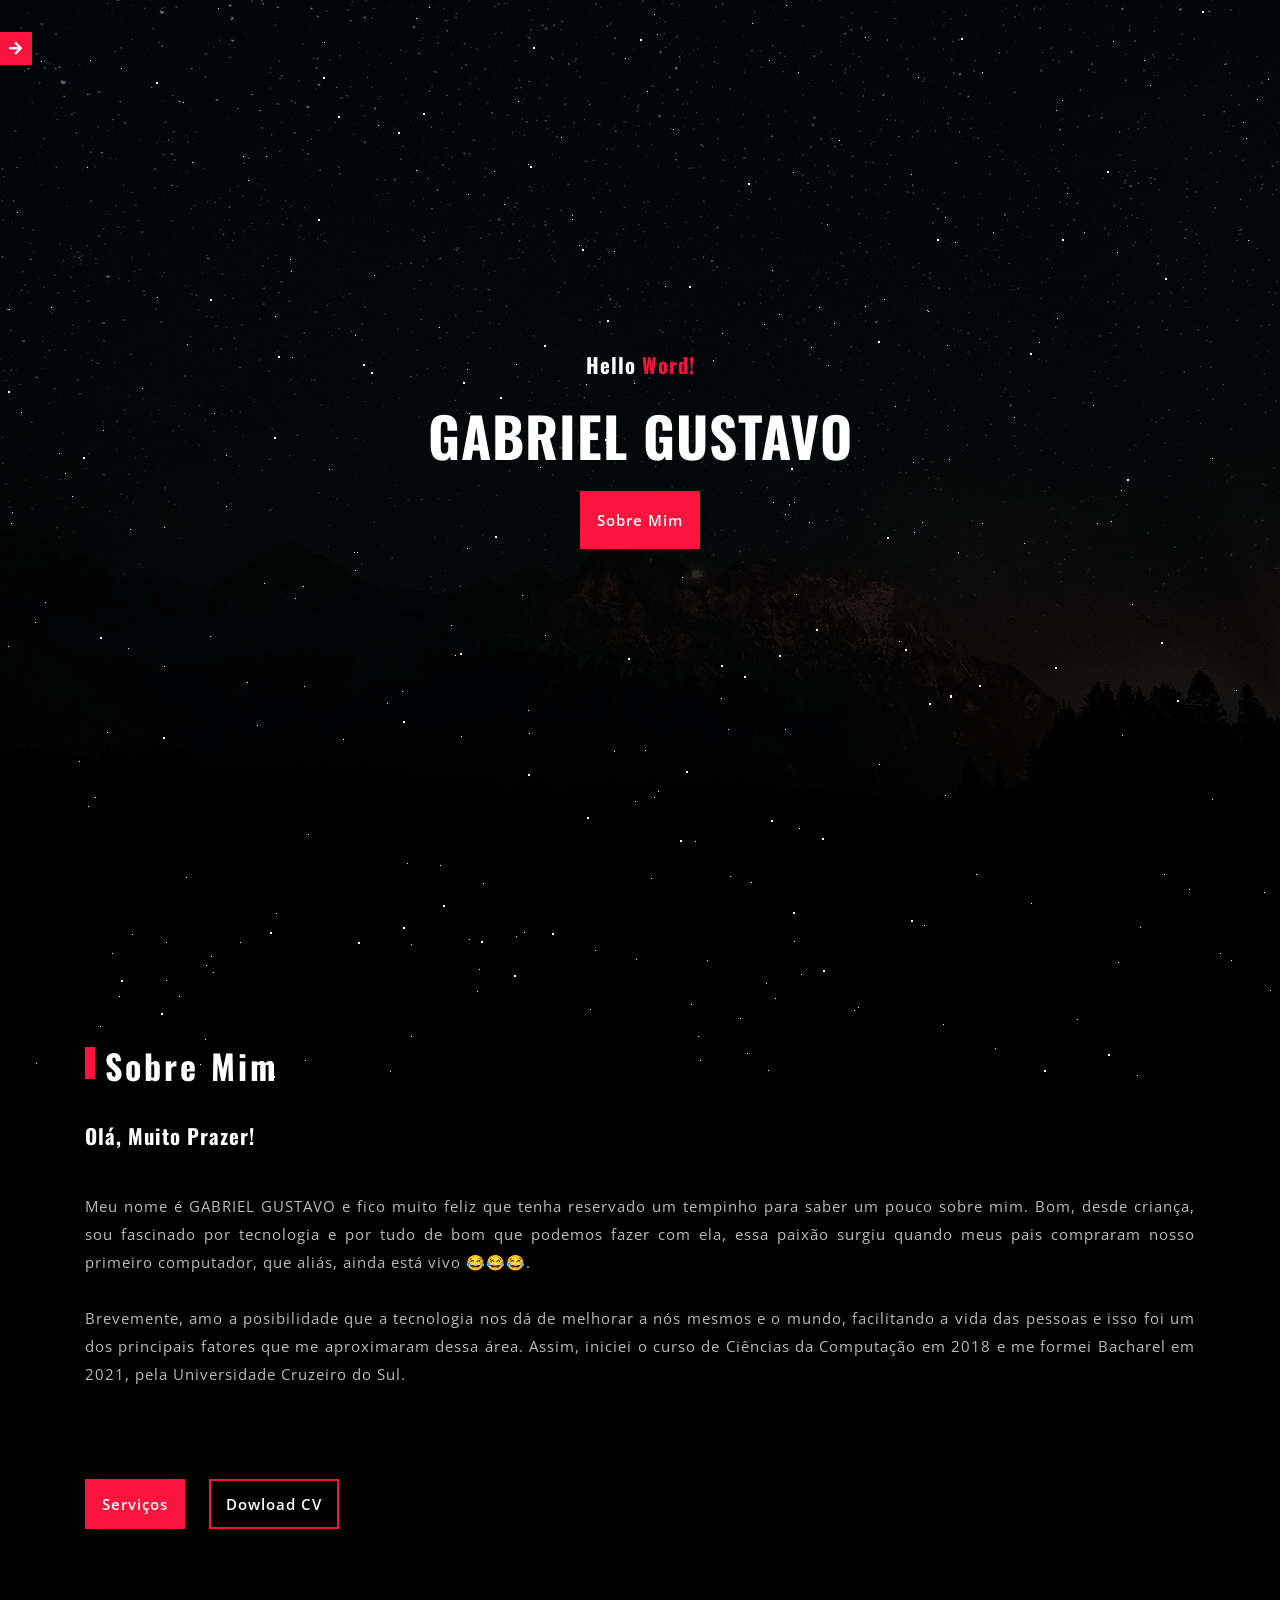
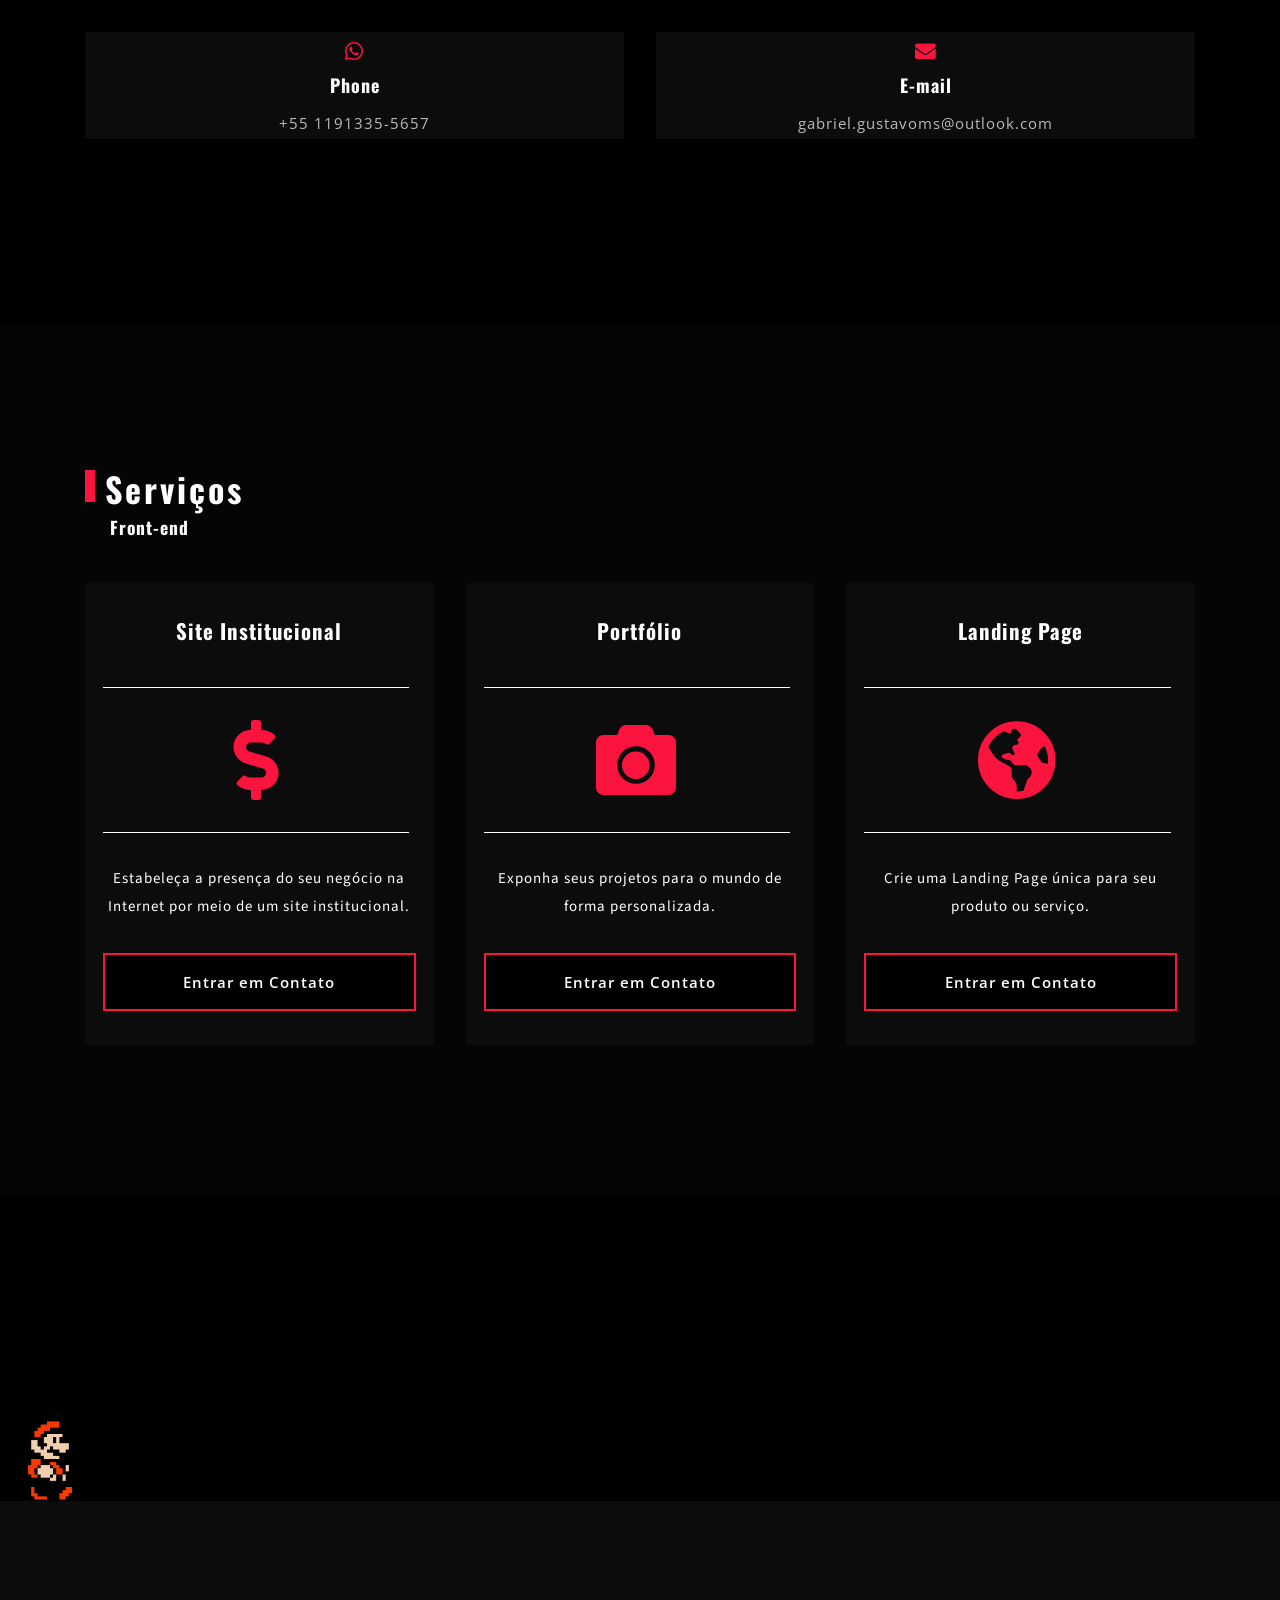
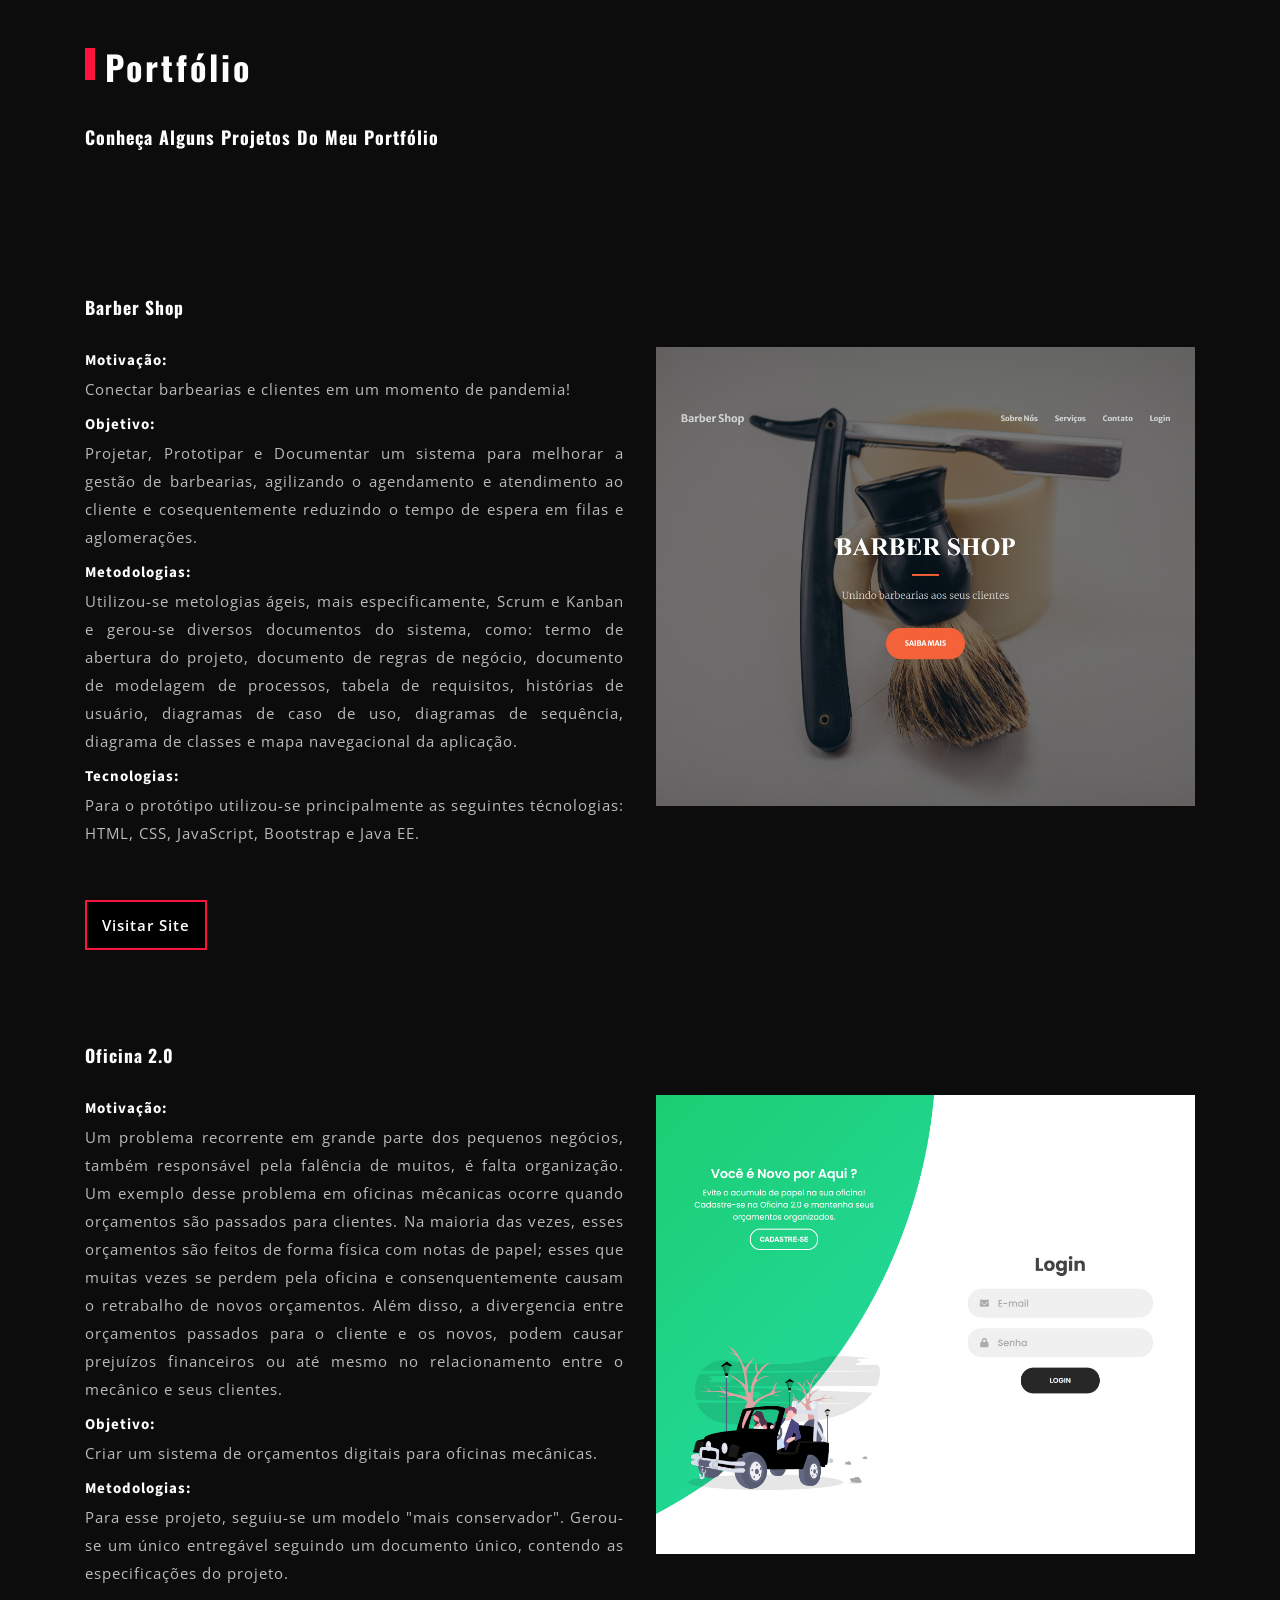
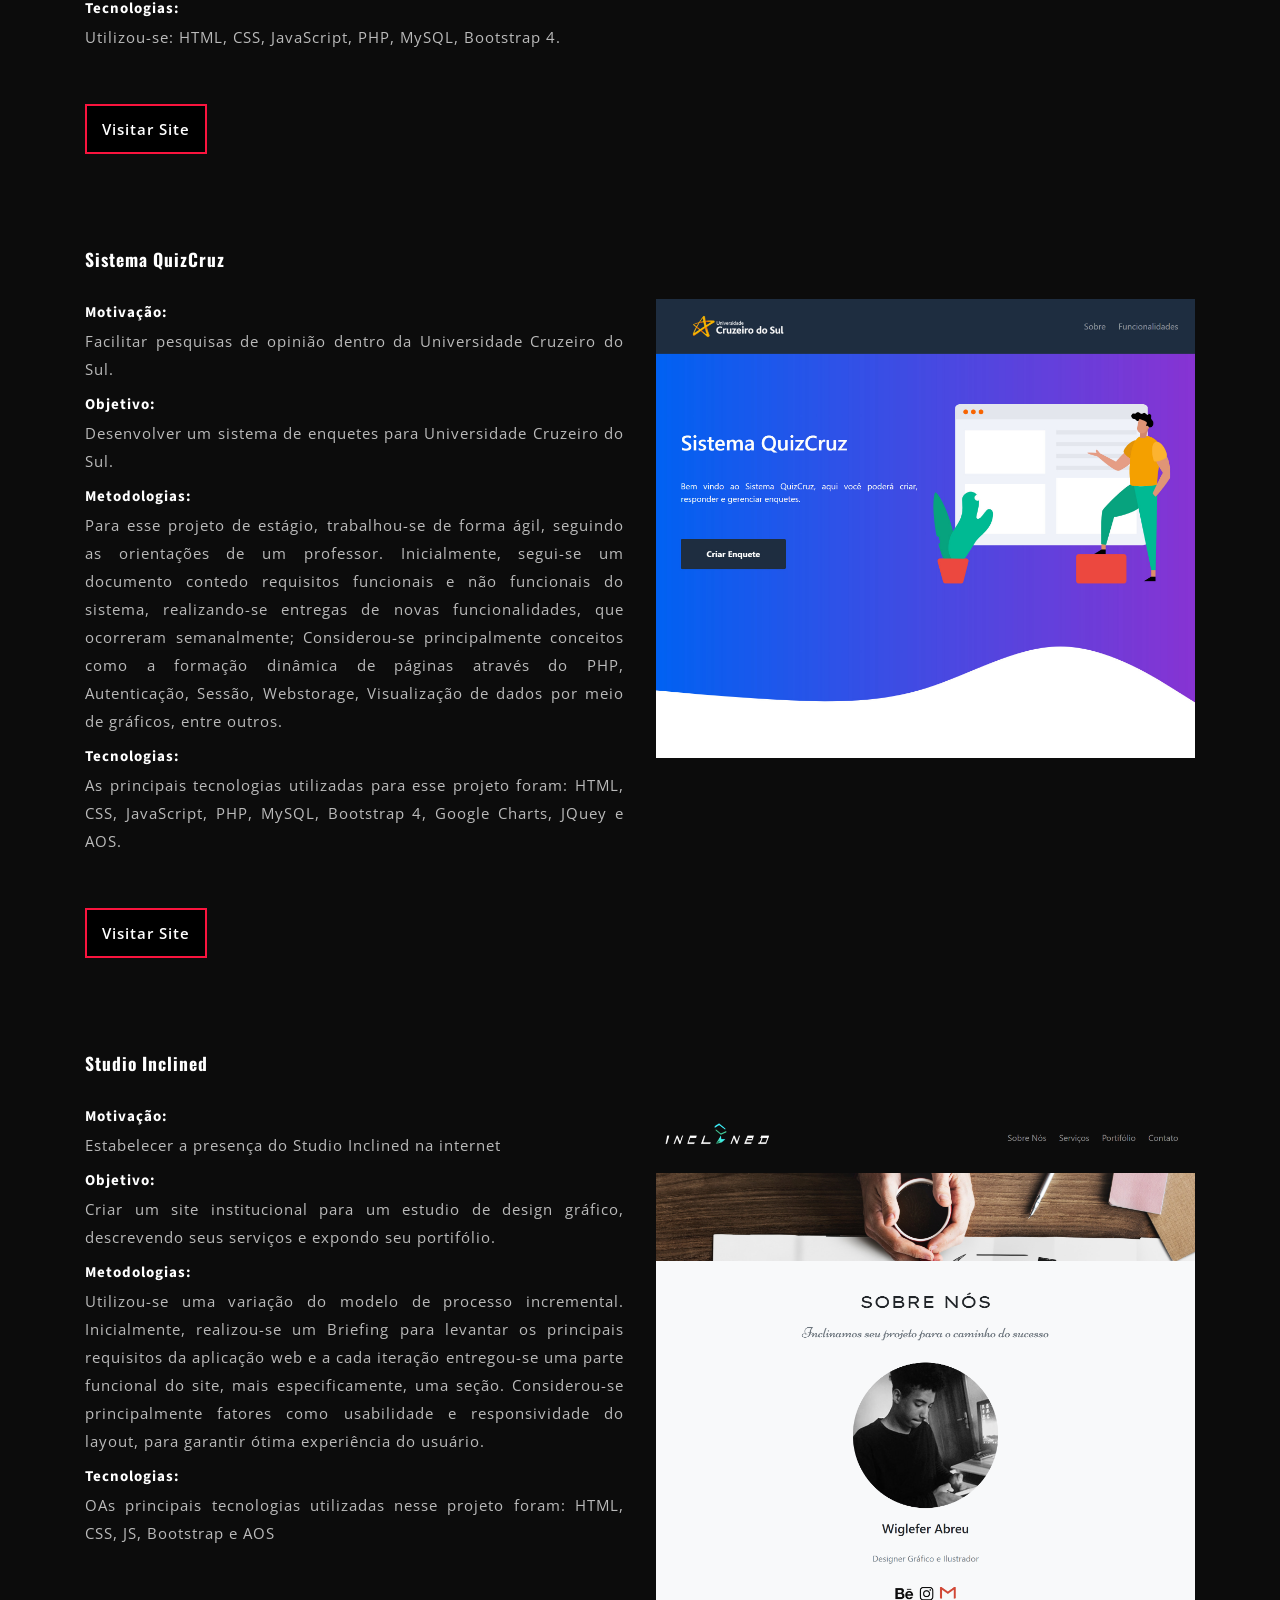
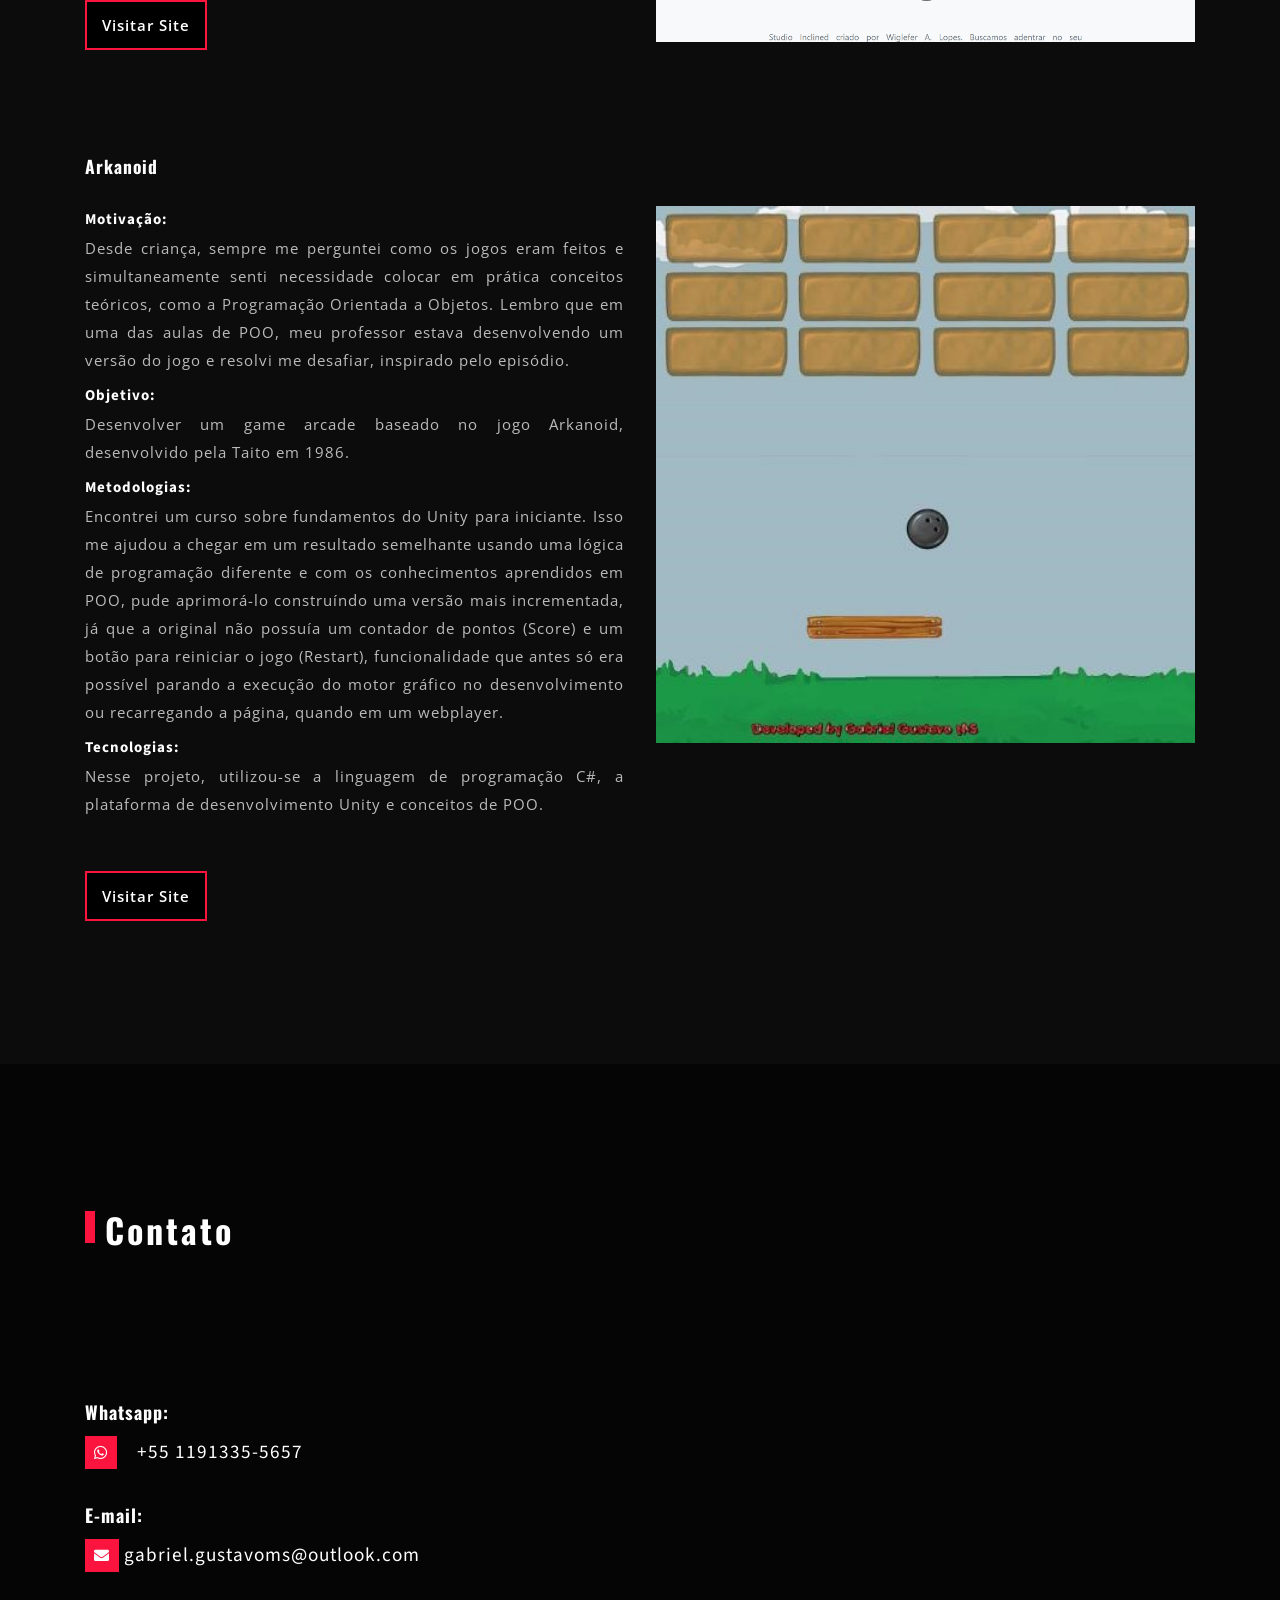
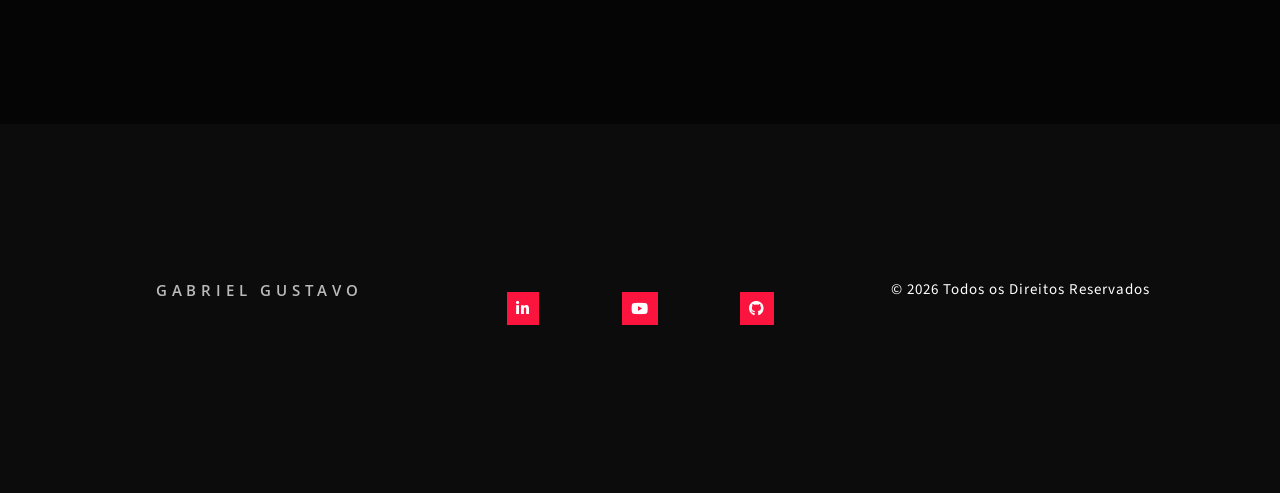
==== commit 1a1e2032: "Update" ====
--- a/index.html
+++ b/index.html
@@ -1,414 +1,414 @@
-<!DOCTYPE html>
-<html lang="pt">
-  <head>
-    <meta charset="UTF-8" />
-    <meta name="description" content="Gabriel Gustavo MS Website Oficial">
-    <meta name="author" content="Gabriel Gustavo MS" />
-    <meta name="keywords" content="Gabriel Gustavo, Gabriel Gustavo MS, Gabriel Gustavo Portfolio, HTML, CSS, JavaScript, Frontend, developer, programador, programação, desenvolvedor frontend, Ciência, Computação">
-    <meta http-equiv="X-UA-Compatible" content="IE=edge" />
-    <meta name="viewport" content="width=device-width, initial-scale=1.0" />   
-    <title>Gabriel Gustavo</title>
-    <!-- Icon -->
-    <link rel="shortcut icon" href="assets/img/favicongg.ico" type="image/x-icon">
-    <!-- Style -->    
-    <link rel="stylesheet" href="./css/style.css" />
-    <!-- Fonts -->
-    <link rel="preconnect" href="https://fonts.googleapis.com" />
-    <link rel="preconnect" href="https://fonts.gstatic.com" crossorigin />
-    <link
-      href="https://fonts.googleapis.com/css2?family=Open+Sans:wght@400;500;600&family=Oswald:wght@700&family=Source+Sans+Pro&display=swap"
-      rel="stylesheet"
-    />
-    <!-- Fontawesome -->
-    <link
-      rel="stylesheet"
-      href="https://pro.fontawesome.com/releases/v5.10.0/css/all.css"
-      integrity="sha384-AYmEC3Yw5cVb3ZcuHtOA93w35dYTsvhLPVnYs9eStHfGJvOvKxVfELGroGkvsg+p"
-      crossorigin="anonymous"
-    />
-  </head>
-  <body> 
-    <aside id="aside">
-      <a class="toggle icon-open" id="btn-open">      
-        <i class="fas fa-arrow-right"></i>
-      </a>
-      <a class="toggle icon-close" id="btn-close">      
-        <i class="fas fa-arrow-left"></i>
-      </a>     
-      <nav class="" id="nav-menu">
-        <header class="grid">        
-          <a href=""><p>Gabriel Gustavo</p></a>
-        </header>
-        <main>
-          <!-- Menu -->
-          <div class="menu">
-            <ul class="grid">
-              <li>
-                <a class="title" href="#home" id="btn-home">Home</a>
-              </li>
-              <li>
-                <a class="title" href="#about" id="btn-about">Sobre</a>
-              </li>
-            
-              <li>
-                <a class="title" href="#services" id="btn-sevices">Serviços</a>
-              </li>
-              <li>
-                <a class="title" href="#portfolio" id="btn-portfolio">Portfólio</a>
-              </li>
-              <li>
-                <a class="title" href="#contact" id="btn-contact">Contato</a>
-              </li>
-            </ul>
-          </div>
-        </main>
-        <!--/menu-->
-        <footer>
-          <p>Siga-me</p>
-          <ul class="grid social">            
-            <li><a href="https://linkedin.com/in/gabrielgustavoms" target="_blank"><i class="fab fa-linkedin-in"></a></i></li>
-            <li><a href="https://www.youtube.com/c/GabriGu?sub_confirmation=1" target="_blank"><i class="fab fa-youtube"></i></a></li>
-            <li><a href="https://github.com/GabrielGustavoMS" target="_blank"><i class="fab fa-github"></i></a></li>
-          </ul>
-          <p>&copy; 2022 Todos os Direitos Reservados</p>
-        </footer>
-      </nav>
-    </aside>    
-    <main id="content" class="">     
-      <section class="section grid" id="home">
-        <div class="wrapper-stars">
-          <div id="stars">
-          </div>
-          <div id="stars2">  
-          </div>         
-        </div>
-        <div class="container grid">         
-          <h4>Hello <span class="txt-msg">Word!</span></h4>
-          <h1>Gabriel Gustavo</h1>
-          <a class="btn" href="#about">Sobre Mim</a>
-          <span class="scroll-down-arrow"><a href="#about"><i class="fas fa-chevron-down"></i></a></span>
-          <span class="scroll-down-arrow2"><a href="#about"><i class="fas fa-chevron-down"></i></a></span>
-        </div>       
-      </section>
-      <!-- ABOUT -->
-      <section class="section" id="about">        
-        <div class="container grid">
-          <header class="heading">
-            <h2>Sobre Mim</h2>
-          </header>
-          <article class="left-col grid">
-            <h4>Olá, Muito Prazer! </h4>
-            <p>
-              Meu nome é GABRIEL GUSTAVO e fico muito feliz que tenha reservado um tempinho para saber um pouco sobre mim.
-              Bom, desde criança, sou fascinado por tecnologia e por tudo de bom que podemos fazer com ela, essa paixão surgiu
-              quando meus pais compraram nosso primeiro computador, que aliás, ainda está vivo &#128514;&#128514;&#128514;. 
-              <br/><br/>
-              Brevemente, amo a posibilidade que a tecnologia nos dá de melhorar a nós mesmos e o mundo, facilitando a vida das pessoas
-              e isso foi um dos principais fatores que me aproximaram dessa área.
-              Assim, iniciei o curso de Ciências da Computação em 2018 e me formei Bacharel em 2021, pela Universidade Cruzeiro do Sul.
-            </p>         
-            <div class="btn-about">              
-              <a href="#services" class="btn">Serviços</a>
-              <a href="./assets/GabrielGustavoCV.pdf" class="btn-alt" download>Dowload CV</a>
-            </div>            
-            <div class="about-contact grid">
-              <article class="box">
-                <a href="https://api.whatsapp.com/send?phone=551191335-5657&text=Olá,%20Gabriel!%20Preciso%20dos%20seus%20serviços!" target="_blank"><i class="fab fa-whatsapp"></i></a>
-                <h5>Phone</h5>
-                <p>+55 1191335-5657</p>
-              </article>
-              <article  class="box">                
-                <a href="mailto:gabriel.gustavoms@outlook.com"><i class="fas fa-envelope"></i></a>
-                <h5>E-mail</h5>
-                <p>gabriel.gustavoms@outlook.com</p>
-              </article>
-            </div>
-          </article>
-          <article class="right-col grid">
-              <figure>
-                <img src="./assets/img/gabrielgustavoprofile.jpg" alt="Foto de Perfil: Gabriel Gustavo">
-              </figure>
-          </article>
-        </div>
-      </section>
-      <!-- SERVICES -->
-      <section class="section" id="services">
-        <div class="container grid">         
-          <header class="heading">
-            <h2>Serviços</h2>      
-            <h3>&nbsp;&nbsp;&nbsp;&nbsp;&nbsp;Front-end</h3>      
-          </header>
-          <main class="grid">
-              <article class="box grid">
-                <h4>Site Institucional</h4>
-                <i class="fas fa-dollar-sign"></i>                
-                <p>Estabeleça a presença do seu negócio na Internet por meio de um site institucional.</p>
-                <a target="_blank" href="https://api.whatsapp.com/send?phone=551191335-5657&text=Olá,%20Gabriel!%20Preciso%20de%20um%20site%20para%20meu%20negócio!" class="btn-alt">Entrar em Contato</a>
-              </article>
-              <article class="box grid">
-                  <h4>Portfólio</h4>
-                  <i class="fas fa-camera"></i>
-                  <p>Exponha seus projetos para o mundo de forma personalizada.</p> 
-                  <a target="_blank" href="https://api.whatsapp.com/send?phone=551191335-5657&text=Olá,%20Gabriel!%20Preciso%20criar%20um%20portfólio%20online!" class="btn-alt">Entrar em Contato</a>                 
-              </article>
-              <article class="box grid">               
-                  <h4>Landing Page</h4>
-                  <i class="fas fa-globe-americas"></i>
-                  <p>Crie uma Landing Page única para seu produto ou serviço.</p>
-                  <a target="_blank" href="https://api.whatsapp.com/send?phone=551191335-5657&text=Olá,%20Gabriel!%20Preciso%20de%20uma%20landing%20page!" class="btn-alt">Entrar em Contato</a>
-              </article>              
-          </main>
-        </div>       
-      </section>
-      <!-- MARIO -->
-      <div id="mario-bg" class="section">
-        <div id="mario">
-        </div>
-      </div>
-      <!-- Portfolio -->
-      <section class="section" id="portfolio">
-        <div class="container grid">
-          <header class="heading">
-            <h2>Portfólio</h2>
-            <h5 class="sub-title">Conheça Alguns Projetos Do Meu Portfólio</h5>
-          </header>
-         <main>
-            <!-- Barbershop -->
-            <section class="port-item">
-              <header class="heading">
-                <h3>Barber Shop</h3>
-              </header>
-              <main class="port-item-content grid">
-                <article>
-                  <strong>Motivação:</strong>
-                  <p>
-                    Conectar barbearias e clientes em um momento de pandemia!
-                  </p>
-                  <strong>Objetivo:</strong>
-                  <p>Projetar, Prototipar e Documentar um sistema para melhorar a gestão de barbearias, agilizando
-                     o agendamento e atendimento ao cliente e cosequentemente reduzindo o tempo de
-                    espera em filas e aglomerações.
-                  </p>
-                  <strong>Metodologias:</strong>                
-                  <p>
-                    Utilizou-se metologias ágeis, mais especificamente, Scrum e Kanban
-                    e gerou-se diversos documentos do sistema, como: termo de abertura
-                    do projeto, documento de regras de negócio, documento de modelagem
-                    de processos, tabela de requisitos, histórias de usuário,
-                    diagramas de caso de uso, diagramas de sequência, diagrama de
-                    classes e mapa navegacional da aplicação.                     
-                  </p>
-                  <strong>Tecnologias:</strong>
-                  <p>Para o protótipo
-                    utilizou-se principalmente as seguintes técnologias: HTML, CSS,
-                    JavaScript, Bootstrap e Java EE.</p>     
-                    <br/>  <br/>              
-                    <a href="https://gabrielgustavoms.github.io/BarberShop/"
-                    target="_blank" class="btn-alt">Visitar Site</a>
-                </article>
-                <article>
-                  <figure>
-                    <img src="./assets/img/BarberShop-gabrielgustavoms.jpeg" alt="Projeto Barbershop desenvolvido por Gabriel Gustavo">                    
-                  </figure>
-                </article>
-              </main>
-            </section>
-            <!-- Oficina 2.0 -->
-            <section class="port-item">
-              <header class="heading">
-                <h3>Oficina 2.0</h3>
-              </header>
-              <main class="port-item-content grid">
-                <article>
-                  <strong>Motivação:</strong>
-                  <p>
-                    Um problema recorrente em grande parte dos pequenos negócios, 
-                    também responsável pela falência de muitos, é falta organização. 
-                    Um exemplo desse problema em oficinas mêcanicas ocorre quando orçamentos são passados para clientes.
-                    
-                    Na maioria das vezes, esses orçamentos são feitos de forma física com notas de papel; 
-                      esses que muitas vezes se perdem pela oficina e consenquentemente causam o retrabalho de novos orçamentos. 
-                    
-                    Além disso, a divergencia entre orçamentos passados para o cliente e os novos, podem causar prejuízos financeiros ou até mesmo no relacionamento entre o mecânico e seus clientes.
-                  </p>
-                  <strong>Objetivo:</strong>
-                    <p>
-                    Criar um sistema de orçamentos digitais para oficinas mecânicas.
-                  </p>
-                                  
-                  <strong>Metodologias:</strong>                
-                  <p>
-                    Para esse projeto, seguiu-se um modelo "mais conservador". Gerou-se um único entregável seguindo um documento único, contendo as especificações do projeto.
-                  </p>
-                  <strong>Tecnologias:</strong>
-                  <p> Utilizou-se: HTML, CSS, JavaScript, PHP, MySQL, Bootstrap 4.</p>     
-                    <br/>  <br/>              
-                    <a  href="https://gabrielgustavomsccp.000webhostapp.com/oficina2/"
-                    target="_blank" class="btn-alt">Visitar Site</a>
-                </article>
-                <article>
-                  <figure>
-                    <img src="./assets/img/oficina2-gabrielgustavoms.jpeg" alt="Projeto Oficina 2.0, desenvolvido por Gabriel Gustavo">                    
-                  </figure>
-                </article>
-              </main>
-            </section>
-            <!-- Sistema QuizCruz -->
-            <section class="port-item">
-              <header class="heading">
-                <h3>Sistema QuizCruz</h3>
-              </header>
-              <main class="port-item-content grid">
-                <article>
-                  <strong>Motivação:</strong>
-                  <p>
-                    Facilitar pesquisas de opinião dentro da Universidade Cruzeiro do Sul.
-                  </p>
-                  <strong>Objetivo:</strong>
-                  <p>
-                    Desenvolver um sistema de enquetes para Universidade Cruzeiro do Sul.
-                  </p>
-                  <strong>Metodologias:</strong>                
-                  <p>
-                    Para esse projeto de estágio, trabalhou-se de forma ágil, seguindo as orientações de um professor.
-                    Inicialmente, segui-se um documento contedo requisitos funcionais e não funcionais do sistema, realizando-se  
-                    entregas de novas funcionalidades, que ocorreram semanalmente; Considerou-se principalmente
-                    conceitos como a formação dinâmica de páginas através do PHP, Autenticação, Sessão, Webstorage, Visualização 
-                    de dados por meio de gráficos, entre outros.                    
-                  </p>
-                  <strong>Tecnologias:</strong>
-                  <p>As principais tecnologias utilizadas para esse projeto foram: 
-                    HTML, CSS, JavaScript, PHP, MySQL, Bootstrap 4, Google Charts, JQuey e AOS. </p>     
-                    <br/>  <br/>              
-                    <a href="http://mfpledon.com.br/SistemaQuizCruz/" target="_blank" class="btn-alt">Visitar Site</a>
-                </article>
-                <article>
-                  <figure>
-                    <img src="./assets/img/SistemaQuizCruz-gabrielgustavoms.jpeg" alt="Sistema QuizCruz, desenvolvido por Gabriel Gustavo">                    
-                  </figure>
-                </article>
-              </main>
-            </section>
-            <!-- Studio Inclined -->
-            <section class="port-item">
-              <header class="heading">
-                <h3>Studio Inclined</h3>
-              </header>
-              <main class="port-item-content grid">
-                <article>
-                  <strong>Motivação:</strong>
-                  <p>
-                    Estabelecer a presença do Studio Inclined na internet
-                  </p>
-                  <strong>Objetivo:</strong>
-                  <p>
-                    Criar um site institucional para um estudio de design gráfico,
-                     descrevendo seus serviços e expondo seu portifólio.
-                  </p>
-                  <strong>Metodologias:</strong>                
-                  <p>
-                    Utilizou-se uma variação do modelo de processo incremental. 
-                    Inicialmente, realizou-se um Briefing para levantar os principais 
-                    requisitos da aplicação web e a cada iteração entregou-se uma parte funcional do site, mais especificamente, uma seção. 
-                    Considerou-se principalmente fatores como usabilidade e responsividade do layout, para garantir ótima experiência do usuário.
-                  </p>
-                  <strong>Tecnologias:</strong>
-                  <p>OAs principais tecnologias utilizadas nesse projeto foram: HTML, CSS, JS, Bootstrap e AOS</p>     
-                    <br/>  <br/>              
-                    <a  href="https://gabrielgustavoms.github.io/studioinclined/" target="_blank" class="btn-alt">Visitar Site</a>
-                </article>
-                <article>
-                  <figure>
-                    <img src="./assets/img/studioinclined-gabrielgustavo.png" alt="Projeto Studio Inclined, desenvolvido por Gabriel Gustavo">                    
-                  </figure>
-                </article>
-              </main>
-            </section> 
-            <!-- Arkanoid -->
-            <section class="port-item">
-              <header class="heading">
-                <h3>Arkanoid</h3>
-              </header>
-              <main class="port-item-content grid">
-                <article>
-                  <strong>Motivação:</strong>
-                  <p>
-                    Desde criança, sempre me perguntei como os jogos eram feitos e simultaneamente 
-                    senti necessidade colocar em prática conceitos teóricos, como a Programação Orientada a Objetos.
-                    Lembro que em uma das aulas de POO, meu professor estava desenvolvendo um versão do jogo
-                    e resolvi me desafiar, inspirado pelo episódio.                    
-                  </p>
-                  <strong>Objetivo:</strong>
-                  <p>
-                    Desenvolver um game arcade baseado no jogo Arkanoid, desenvolvido pela Taito em 1986.
-                  </p>
-                  <strong>Metodologias:</strong>                
-                  <p>
-                   Encontrei um curso sobre fundamentos do Unity para iniciante. Isso me ajudou a chegar em um resultado semelhante
-                   usando uma lógica de programação diferente e com os conhecimentos aprendidos em POO, pude aprimorá-lo 
-                  construíndo uma versão mais incrementada, já que a original não possuía um contador de pontos (Score) e um botão 
-                   para reiniciar o jogo (Restart), funcionalidade que antes só era possível parando a execução do motor gráfico no 
-                   desenvolvimento ou recarregando a página, quando em um webplayer.                   
-                  </p>
-                  <strong>Tecnologias:</strong>
-                  <p>Nesse projeto, utilizou-se a linguagem de programação C#, a plataforma de desenvolvimento Unity e conceitos de POO.</p>     
-                    <br/>  <br/>              
-                    <a href="https://simmer.io/@GabrielMS/arkanoid/" target="_blank" class="btn-alt">Visitar Site</a>
-                </article>
-                <article>
-                  <figure>
-                    <img src="./assets/img/Arkanoid-gabrielgustavo.jpeg" alt="Projeto Arkanoid, Desenvolvido por Gabriel Gustavo">                    
-                  </figure>
-                </article>
-              </main>
-            </section> 
-            
-         </main>
-        </div>
-      </section>  
-      <!-- Contato -->
-      <section class="section" id="contact">
-        <div class="container grid">
-          <header class="heading">
-            <h2>Contato</h2>
-          </header>
-          <main class="grid">
-            <div>
-              <ul class="grid">
-                <li>
-                  <h5>Whatsapp:</h5>
-                  <p>
-                  <a href="https://api.whatsapp.com/send?phone=551191335-5657&text=Olá,%20Gabriel!%20Preciso%20dos%20seus%20serviços!" target="_blank">
-                    <i class="fab fa-whatsapp"></i>
-                  </a>                   
-                  &nbsp;&nbsp; +55 1191335-5657</p>
-                </li>
-                <li>
-                  <h5>E-mail:</h5>
-                  <p>
-                  <a href="mailto:gabriel.gustavoms@outlook.com"><i class="fas fa-envelope"></i></a>                  
-                  &nbsp;&nbsp; gabriel.gustavoms@outlook.com</p>
-                </li>
-                
-              </ul>
-            </div>
-          </main>
-        </div>
-      </section>   
-    </main>
-    <footer id="content-footer">
-      <section class="section">
-          <div class="container grid">
-            <a href=""><p>Gabriel Gustavo</p></a>
-            <ul class="grid social">
-              <li><a target="_blank"href="https://linkedin.com/in/gabrielgustavoms"><i class="fab fa-linkedin-in"></a></i></li>
-              <li><a target="_blank"href="https://www.youtube.com/c/GabriGu?sub_confirmation=1"><i class="fab fa-youtube"></i></a></li>
-              <li><a target="_blank" href="https://github.com/GabrielGustavoMS"><i class="fab fa-github"></i></a></li>
-            </ul>
-            <p>&copy; <span id="year"></span> Todos os Direitos Reservados</p>
-          </div>
-      </section>
-    </footer>
-    <script src="./js/index.js"></script>
-  </body>
-</html>
+<!DOCTYPE html>
+<html lang="pt">
+  <head>
+    <meta charset="UTF-8" />
+    <meta name="description" content="Gabriel Gustavo MS Website Oficial">
+    <meta name="author" content="Gabriel Gustavo MS" />
+    <meta name="keywords" content="Gabriel Gustavo, Gabriel Gustavo MS, Gabriel Gustavo Portfolio, HTML, CSS, JavaScript, Frontend, developer, programador, programação, desenvolvedor frontend, Ciência, Computação">
+    <meta http-equiv="X-UA-Compatible" content="IE=edge" />
+    <meta name="viewport" content="width=device-width, initial-scale=1.0" />   
+    <title>Gabriel Gustavo</title>
+    <!-- Icon -->
+    <link rel="shortcut icon" href="assets/img/favicongg.ico" type="image/x-icon">
+    <!-- Style -->    
+    <link rel="stylesheet" href="./css/style.css" />
+    <!-- Fonts -->
+    <link rel="preconnect" href="https://fonts.googleapis.com" />
+    <link rel="preconnect" href="https://fonts.gstatic.com" crossorigin />
+    <link
+      href="https://fonts.googleapis.com/css2?family=Open+Sans:wght@400;500;600&family=Oswald:wght@700&family=Source+Sans+Pro&display=swap"
+      rel="stylesheet"
+    />
+    <!-- Fontawesome -->
+    <link
+      rel="stylesheet"
+      href="https://pro.fontawesome.com/releases/v5.10.0/css/all.css"
+      integrity="sha384-AYmEC3Yw5cVb3ZcuHtOA93w35dYTsvhLPVnYs9eStHfGJvOvKxVfELGroGkvsg+p"
+      crossorigin="anonymous"
+    />
+  </head>
+  <body> 
+    <aside id="aside">
+      <a class="toggle icon-open" id="btn-open">      
+        <i class="fas fa-arrow-right"></i>
+      </a>
+      <a class="toggle icon-close" id="btn-close">      
+        <i class="fas fa-arrow-left"></i>
+      </a>     
+      <nav class="" id="nav-menu">
+        <header class="grid">        
+          <a href=""><p>Gabriel Gustavo</p></a>
+        </header>
+        <main>
+          <!-- Menu -->
+          <div class="menu">
+            <ul class="grid">
+              <li>
+                <a class="title" href="#home" id="btn-home">Home</a>
+              </li>
+              <li>
+                <a class="title" href="#about" id="btn-about">Sobre</a>
+              </li>
+            
+              <li>
+                <a class="title" href="#services" id="btn-sevices">Serviços</a>
+              </li>
+              <li>
+                <a class="title" href="#portfolio" id="btn-portfolio">Portfólio</a>
+              </li>
+              <li>
+                <a class="title" href="#contact" id="btn-contact">Contato</a>
+              </li>
+            </ul>
+          </div>
+        </main>
+        <!--/menu-->
+        <footer>
+          <p>Siga-me</p>
+          <ul class="grid social">            
+            <li><a href="https://linkedin.com/in/gabrielgustavoms" target="_blank"><i class="fab fa-linkedin-in"></a></i></li>
+            <li><a href="https://www.youtube.com/c/GabriGu?sub_confirmation=1" target="_blank"><i class="fab fa-youtube"></i></a></li>
+            <li><a href="https://github.com/GabrielGustavoMS" target="_blank"><i class="fab fa-github"></i></a></li>
+          </ul>
+          <p>&copy; 2022 Todos os Direitos Reservados</p>
+        </footer>
+      </nav>
+    </aside>    
+    <main id="content" class="">     
+      <section class="section grid" id="home">
+        <div class="wrapper-stars">
+          <div id="stars">
+          </div>
+          <div id="stars2">  
+          </div>         
+        </div>
+        <div class="container grid">         
+          <h4>Hello <span class="txt-msg">Word!</span></h4>
+          <h1>Gabriel Gustavo</h1>
+          <a class="btn" href="#about">Sobre Mim</a>
+          <span class="scroll-down-arrow"><a href="#about"><i class="fas fa-chevron-down"></i></a></span>
+          <span class="scroll-down-arrow2"><a href="#about"><i class="fas fa-chevron-down"></i></a></span>
+        </div>       
+      </section>
+      <!-- ABOUT -->
+      <section class="section" id="about">        
+        <div class="container grid">
+          <header class="heading">
+            <h2>Sobre Mim</h2>
+          </header>
+          <article class="left-col grid">
+            <h4>Olá, Muito Prazer! </h4>
+            <p>
+              Meu nome é GABRIEL GUSTAVO e fico muito feliz que tenha reservado um tempinho para saber um pouco sobre mim.
+              Bom, desde criança, sou fascinado por tecnologia e por tudo de bom que podemos fazer com ela, essa paixão surgiu
+              quando meus pais compraram nosso primeiro computador, que aliás, ainda está vivo &#128514;&#128514;&#128514;. 
+              <br/><br/>
+              Brevemente, amo a posibilidade que a tecnologia nos dá de melhorar a nós mesmos e o mundo, facilitando a vida das pessoas
+              e isso foi um dos principais fatores que me aproximaram dessa área.
+              Assim, iniciei o curso de Ciências da Computação em 2018 e me formei Bacharel em 2021, pela Universidade Cruzeiro do Sul.
+            </p>         
+            <div class="btn-about">              
+              <a href="#services" class="btn">Serviços</a>
+              <a href="./assets/GabrielGustavoCV.pdf" class="btn-alt" download>Dowload CV</a>
+            </div>            
+            <div class="about-contact grid">
+              <article class="box">
+                <a href="https://api.whatsapp.com/send?phone=551191335-5657&text=Olá,%20Gabriel!%20Preciso%20dos%20seus%20serviços!" target="_blank"><i class="fab fa-whatsapp"></i></a>
+                <h5>Phone</h5>
+                <p>+55 1191335-5657</p>
+              </article>
+              <article  class="box">                
+                <a href="mailto:gabriel.gustavoms@outlook.com"><i class="fas fa-envelope"></i></a>
+                <h5>E-mail</h5>
+                <p class="break-word">gabriel.gustavoms@outlook.com</p>
+              </article>
+            </div>
+          </article>
+          <article class="right-col grid">
+              <figure>
+                <img src="./assets/img/gabrielgustavoprofile.jpg" alt="Foto de Perfil: Gabriel Gustavo">
+              </figure>
+          </article>
+        </div>
+      </section>
+      <!-- SERVICES -->
+      <section class="section" id="services">
+        <div class="container grid">         
+          <header class="heading">
+            <h2>Serviços</h2>      
+            <h3>&nbsp;&nbsp;&nbsp;&nbsp;&nbsp;Front-end</h3>      
+          </header>
+          <main class="grid">
+              <article class="box grid">
+                <h4>Site Institucional</h4>
+                <i class="fas fa-dollar-sign"></i>                
+                <p>Estabeleça a presença do seu negócio na Internet por meio de um site institucional.</p>
+                <a target="_blank" href="https://api.whatsapp.com/send?phone=551191335-5657&text=Olá,%20Gabriel!%20Preciso%20de%20um%20site%20para%20meu%20negócio!" class="btn-alt">Entrar em Contato</a>
+              </article>
+              <article class="box grid">
+                  <h4>Portfólio</h4>
+                  <i class="fas fa-camera"></i>
+                  <p>Exponha seus projetos para o mundo de forma personalizada.</p> 
+                  <a target="_blank" href="https://api.whatsapp.com/send?phone=551191335-5657&text=Olá,%20Gabriel!%20Preciso%20criar%20um%20portfólio%20online!" class="btn-alt">Entrar em Contato</a>                 
+              </article>
+              <article class="box grid">               
+                  <h4>Landing Page</h4>
+                  <i class="fas fa-globe-americas"></i>
+                  <p>Crie uma Landing Page única para seu produto ou serviço.</p>
+                  <a target="_blank" href="https://api.whatsapp.com/send?phone=551191335-5657&text=Olá,%20Gabriel!%20Preciso%20de%20uma%20landing%20page!" class="btn-alt">Entrar em Contato</a>
+              </article>              
+          </main>
+        </div>       
+      </section>
+      <!-- MARIO -->
+      <div id="mario-bg" class="section">
+        <div id="mario">
+        </div>
+      </div>
+      <!-- Portfolio -->
+      <section class="section" id="portfolio">
+        <div class="container grid">
+          <header class="heading">
+            <h2>Portfólio</h2>
+            <h5 class="sub-title">Conheça Alguns Projetos Do Meu Portfólio</h5>
+          </header>
+         <main>
+            <!-- Barbershop -->
+            <section class="port-item">
+              <header class="heading">
+                <h3>Barber Shop</h3>
+              </header>
+              <main class="port-item-content grid">
+                <article>
+                  <strong>Motivação:</strong>
+                  <p>
+                    Conectar barbearias e clientes em um momento de pandemia!
+                  </p>
+                  <strong>Objetivo:</strong>
+                  <p>Projetar, Prototipar e Documentar um sistema para melhorar a gestão de barbearias, agilizando
+                     o agendamento e atendimento ao cliente e cosequentemente reduzindo o tempo de
+                    espera em filas e aglomerações.
+                  </p>
+                  <strong>Metodologias:</strong>                
+                  <p>
+                    Utilizou-se metologias ágeis, mais especificamente, Scrum e Kanban
+                    e gerou-se diversos documentos do sistema, como: termo de abertura
+                    do projeto, documento de regras de negócio, documento de modelagem
+                    de processos, tabela de requisitos, histórias de usuário,
+                    diagramas de caso de uso, diagramas de sequência, diagrama de
+                    classes e mapa navegacional da aplicação.                     
+                  </p>
+                  <strong>Tecnologias:</strong>
+                  <p>Para o protótipo
+                    utilizou-se principalmente as seguintes técnologias: HTML, CSS,
+                    JavaScript, Bootstrap e Java EE.</p>     
+                    <br/>  <br/>              
+                    <a href="https://gabrielgustavoms.github.io/BarberShop/"
+                    target="_blank" class="btn-alt">Visitar Site</a>
+                </article>
+                <article>
+                  <figure>
+                    <img src="./assets/img/BarberShop-gabrielgustavoms.jpeg" alt="Projeto Barbershop desenvolvido por Gabriel Gustavo">                    
+                  </figure>
+                </article>
+              </main>
+            </section>
+            <!-- Oficina 2.0 -->
+            <section class="port-item">
+              <header class="heading">
+                <h3>Oficina 2.0</h3>
+              </header>
+              <main class="port-item-content grid">
+                <article>
+                  <strong>Motivação:</strong>
+                  <p>
+                    Um problema recorrente em grande parte dos pequenos negócios, 
+                    também responsável pela falência de muitos, é falta organização. 
+                    Um exemplo desse problema em oficinas mêcanicas ocorre quando orçamentos são passados para clientes.
+                    
+                    Na maioria das vezes, esses orçamentos são feitos de forma física com notas de papel; 
+                      esses que muitas vezes se perdem pela oficina e consenquentemente causam o retrabalho de novos orçamentos. 
+                    
+                    Além disso, a divergencia entre orçamentos passados para o cliente e os novos, podem causar prejuízos financeiros ou até mesmo no relacionamento entre o mecânico e seus clientes.
+                  </p>
+                  <strong>Objetivo:</strong>
+                    <p>
+                    Criar um sistema de orçamentos digitais para oficinas mecânicas.
+                  </p>
+                                  
+                  <strong>Metodologias:</strong>                
+                  <p>
+                    Para esse projeto, seguiu-se um modelo "mais conservador". Gerou-se um único entregável seguindo um documento único, contendo as especificações do projeto.
+                  </p>
+                  <strong>Tecnologias:</strong>
+                  <p> Utilizou-se: HTML, CSS, JavaScript, PHP, MySQL, Bootstrap 4.</p>     
+                    <br/>  <br/>              
+                    <a  href="https://gabrielgustavomsccp.000webhostapp.com/oficina2/"
+                    target="_blank" class="btn-alt">Visitar Site</a>
+                </article>
+                <article>
+                  <figure>
+                    <img src="./assets/img/oficina2-gabrielgustavoms.jpeg" alt="Projeto Oficina 2.0, desenvolvido por Gabriel Gustavo">                    
+                  </figure>
+                </article>
+              </main>
+            </section>
+            <!-- Sistema QuizCruz -->
+            <section class="port-item">
+              <header class="heading">
+                <h3>Sistema QuizCruz</h3>
+              </header>
+              <main class="port-item-content grid">
+                <article>
+                  <strong>Motivação:</strong>
+                  <p>
+                    Facilitar pesquisas de opinião dentro da Universidade Cruzeiro do Sul.
+                  </p>
+                  <strong>Objetivo:</strong>
+                  <p>
+                    Desenvolver um sistema de enquetes para Universidade Cruzeiro do Sul.
+                  </p>
+                  <strong>Metodologias:</strong>                
+                  <p>
+                    Para esse projeto de estágio, trabalhou-se de forma ágil, seguindo as orientações de um professor.
+                    Inicialmente, segui-se um documento contedo requisitos funcionais e não funcionais do sistema, realizando-se  
+                    entregas de novas funcionalidades, que ocorreram semanalmente; Considerou-se principalmente
+                    conceitos como a formação dinâmica de páginas através do PHP, Autenticação, Sessão, Webstorage, Visualização 
+                    de dados por meio de gráficos, entre outros.                    
+                  </p>
+                  <strong>Tecnologias:</strong>
+                  <p>As principais tecnologias utilizadas para esse projeto foram: 
+                    HTML, CSS, JavaScript, PHP, MySQL, Bootstrap 4, Google Charts, JQuey e AOS. </p>     
+                    <br/>  <br/>              
+                    <a href="http://mfpledon.com.br/SistemaQuizCruz/" target="_blank" class="btn-alt">Visitar Site</a>
+                </article>
+                <article>
+                  <figure>
+                    <img src="./assets/img/SistemaQuizCruz-gabrielgustavoms.jpeg" alt="Sistema QuizCruz, desenvolvido por Gabriel Gustavo">                    
+                  </figure>
+                </article>
+              </main>
+            </section>
+            <!-- Studio Inclined -->
+            <section class="port-item">
+              <header class="heading">
+                <h3>Studio Inclined</h3>
+              </header>
+              <main class="port-item-content grid">
+                <article>
+                  <strong>Motivação:</strong>
+                  <p>
+                    Estabelecer a presença do Studio Inclined na internet
+                  </p>
+                  <strong>Objetivo:</strong>
+                  <p>
+                    Criar um site institucional para um estudio de design gráfico,
+                     descrevendo seus serviços e expondo seu portifólio.
+                  </p>
+                  <strong>Metodologias:</strong>                
+                  <p>
+                    Utilizou-se uma variação do modelo de processo incremental. 
+                    Inicialmente, realizou-se um Briefing para levantar os principais 
+                    requisitos da aplicação web e a cada iteração entregou-se uma parte funcional do site, mais especificamente, uma seção. 
+                    Considerou-se principalmente fatores como usabilidade e responsividade do layout, para garantir ótima experiência do usuário.
+                  </p>
+                  <strong>Tecnologias:</strong>
+                  <p>OAs principais tecnologias utilizadas nesse projeto foram: HTML, CSS, JS, Bootstrap e AOS</p>     
+                    <br/>  <br/>              
+                    <a  href="https://gabrielgustavoms.github.io/studioinclined/" target="_blank" class="btn-alt">Visitar Site</a>
+                </article>
+                <article>
+                  <figure>
+                    <img src="./assets/img/studioinclined-gabrielgustavo.png" alt="Projeto Studio Inclined, desenvolvido por Gabriel Gustavo">                    
+                  </figure>
+                </article>
+              </main>
+            </section> 
+            <!-- Arkanoid -->
+            <section class="port-item">
+              <header class="heading">
+                <h3>Arkanoid</h3>
+              </header>
+              <main class="port-item-content grid">
+                <article>
+                  <strong>Motivação:</strong>
+                  <p>
+                    Desde criança, sempre me perguntei como os jogos eram feitos e simultaneamente 
+                    senti necessidade colocar em prática conceitos teóricos, como a Programação Orientada a Objetos.
+                    Lembro que em uma das aulas de POO, meu professor estava desenvolvendo um versão do jogo
+                    e resolvi me desafiar, inspirado pelo episódio.                    
+                  </p>
+                  <strong>Objetivo:</strong>
+                  <p>
+                    Desenvolver um game arcade baseado no jogo Arkanoid, desenvolvido pela Taito em 1986.
+                  </p>
+                  <strong>Metodologias:</strong>                
+                  <p>
+                   Encontrei um curso sobre fundamentos do Unity para iniciante. Isso me ajudou a chegar em um resultado semelhante
+                   usando uma lógica de programação diferente e com os conhecimentos aprendidos em POO, pude aprimorá-lo 
+                  construíndo uma versão mais incrementada, já que a original não possuía um contador de pontos (Score) e um botão 
+                   para reiniciar o jogo (Restart), funcionalidade que antes só era possível parando a execução do motor gráfico no 
+                   desenvolvimento ou recarregando a página, quando em um webplayer.                   
+                  </p>
+                  <strong>Tecnologias:</strong>
+                  <p>Nesse projeto, utilizou-se a linguagem de programação C#, a plataforma de desenvolvimento Unity e conceitos de POO.</p>     
+                    <br/>  <br/>              
+                    <a href="https://simmer.io/@GabrielMS/arkanoid/" target="_blank" class="btn-alt">Visitar Site</a>
+                </article>
+                <article>
+                  <figure>
+                    <img src="./assets/img/Arkanoid-gabrielgustavo.jpeg" alt="Projeto Arkanoid, Desenvolvido por Gabriel Gustavo">                    
+                  </figure>
+                </article>
+              </main>
+            </section> 
+            
+         </main>
+        </div>
+      </section>  
+      <!-- Contato -->
+      <section class="section" id="contact">
+        <div class="container grid">
+          <header class="heading">
+            <h2>Contato</h2>
+          </header>
+          <main class="grid">
+            <div>
+              <ul class="grid">
+                <li>
+                  <h5>Whatsapp:</h5>
+                  <p>
+                  <a href="https://api.whatsapp.com/send?phone=551191335-5657&text=Olá,%20Gabriel!%20Preciso%20dos%20seus%20serviços!" target="_blank">
+                    <i class="fab fa-whatsapp"></i>
+                  </a>                   
+                  &nbsp;&nbsp; +55 1191335-5657</p>
+                </li>
+                <li>
+                  <h5>E-mail:</h5>
+                  <p class="break-word">
+                  <a href="mailto:gabriel.gustavoms@outlook.com"><i class="fas fa-envelope"></i></a>                  
+                  gabriel.gustavoms@outlook.com</p>
+                </li>
+                
+              </ul>
+            </div>
+          </main>
+        </div>
+      </section>   
+    </main>
+    <footer id="content-footer">
+      <section class="section">
+          <div class="container grid">
+            <a href=""><p>Gabriel Gustavo</p></a>
+            <ul class="grid social">
+              <li><a target="_blank"href="https://linkedin.com/in/gabrielgustavoms"><i class="fab fa-linkedin-in"></a></i></li>
+              <li><a target="_blank"href="https://www.youtube.com/c/GabriGu?sub_confirmation=1"><i class="fab fa-youtube"></i></a></li>
+              <li><a target="_blank" href="https://github.com/GabrielGustavoMS"><i class="fab fa-github"></i></a></li>
+            </ul>
+            <p>&copy; <span id="year"></span> Todos os Direitos Reservados</p>
+          </div>
+      </section>
+    </footer>
+    <script src="./js/index.js"></script>
+  </body>
+</html>
--- a/css/style.css
+++ b/css/style.css
@@ -1,1172 +1,1192 @@
-/* RESET */
-* {
-  margin: 0;
-  padding: 0;
-  box-sizing: border-box;
-}
-
-ul {
-  list-style: none;
-}
-
-a {
-  text-decoration: none;
-  color: var(--text-color);
-  font-weight: 600;
-  font-size: 0.9375rem;
-  font-family: var(--a-font-family);
-
-  transition: all linear 0.4s;
-}
-
-a:hover {
-  color: var(--title-color);
-}
-
-a.btn,
-a.btn-alt {
-  letter-spacing: 0.0625rem;
-  padding: 0.8125rem 0.9375rem;
-  border: 0.125rem solid var(--base-color);
-}
-
-a.btn {
-  background-color: var(--base-color);
-}
-
-a.btn:hover {
-  color: var(--text-color);
-  background-color: black;
-}
-
-a.btn-alt {
-  background-color: black;
-}
-
-a.btn-alt:hover {
-  color: var(--text-color);
-  background-color: var(--base-color);
-}
-
-i {
-  background-color: var(--base-color);
-  display: inline-block;
-  padding: 0.5rem 0.5rem;
-  transition: all 0.4s linear;
-  border: 0.06rem solid var(--base-color);
-  font-weight: normal;
-}
-i:hover {
-  background-color: black;
-  cursor: pointer;
-  color: white;
-}
-
-img {
-  width: 100%;
-  height: auto;
-}
-p {
-  line-height: 1.75rem;
-}
-/*========== Vars ============*/
-:root {
-  --header-height: 4.5rem;
-  /*Colors*/
-  --hue: 349;
-
-  /* HSL color mode*/
-  --base-color: hsl(var(--hue), 96%, 53%);
-
-  --base-color-second: hsl(var(--hue), 87%, 51%);
-
-  --title-color: hsl(var(--hue), 96%, 53%);
-  --text-color: rgb(255, 255, 255);
-  --text-color-light: #bbbbbb;
-
-  --body-color: rgb(0, 0, 0);
-  --body-color-alt: #0c0c0c;
-  --dark: #050505;
-  /* Fonts */
-  --title-font-size: 1.875rem;
-  --subtitle-font-size: 1rem;
-
-  --title-font-family: 'Oswald', sans-serif;
-  --a-font-family: 'Open Sans', sans-serif;
-  --body-font-family: 'Source Sans Pro', sans-serif;
-}
-
-/*========== Base ============*/
-
-html {
-  scroll-behavior: smooth;
-}
-
-body {
-  font: 400 0.9375rem var(--body-font-family);
-  color: var(--text-color);
-  background-color: var(--body-color);
-  --webkit-font-smoothing: antialiased;
-
-  line-height: 1.75rem;
-  letter-spacing: 0.0625rem;
-}
-h1,
-h2,
-h3,
-h4,
-h5,
-h6 {
-  margin: 0;
-  color: #fff;
-  font-family: var(--title-font-family);
-  line-height: 1.75rem;
-  font-weight: 700;
-  margin-bottom: 10px;
-}
-
-h4 {
-  font-size: 1.3rem;
-}
-
-h5 {
-  font-size: 1.125rem;
-}
-
-/*========== LAYOUT============*/
-.container {
-  margin: 0 auto;
-  max-width: 1140px;
-  width: 100%;
-  padding: 0 0.9375rem;
-}
-
-.grid {
-  display: grid;
-  gap: 2rem;
-}
-
-.section {
-  padding: calc(5rem + var(--header-height)) 0;
-  min-height: 30vh;
-}
-.heading {
-  position: relative;
-}
-
-.heading h2 {
-  padding-left: 1.25rem;
-  letter-spacing: 0.1875rem;
-  font-size: 2.125rem;
-}
-
-.heading h2::before {
-  position: absolute;
-  content: '';
-  top: -0.3125rem;
-  left: 0;
-  width: 0.625rem;
-  height: 2rem;
-  background: var(--base-color);
-}
-
-.box {
-  padding: 0 0.9375rem;
-  border: 0.125rem solid var(--body-color-alt);
-  background-color: var(--body-color-alt);
-  text-align: center;
-  transition: all linear 0.4s;
-}
-
-.box i {
-  background-color: transparent;
-  border: none;
-  color: var(--base-color);
-  font-size: 1.3rem;
-}
-
-.social {
-  margin: 1rem 0;
-  gap: 0.2rem;
-  grid-template-columns: 1fr 1fr 1fr;
-  justify-items: center;
-}
-
-.txt-msg {
-  color: var(--base-color-second);
-}
-
-/*======= Menu =======*/
-
-#aside {
-  max-width: 16.25rem;
-  width: 100%;
-  position: fixed;
-  z-index: 13;
-}
-
-#aside .toggle {
-  top: 2rem;
-  z-index: 13;
-}
-
-#aside a.icon-open {
-  position: absolute;
-  left: -100%;
-  transition: all ease 0.4s;
-  color: white;
-}
-
-#aside a.icon-open.close {
-  left: 0;
-}
-
-#aside a.icon-close {
-  position: absolute;
-  transition: all ease 0.4s;
-  right: 0;
-  color: white;
-}
-
-#aside nav {
-  background-color: var(--body-color-alt);
-  display: grid !important;
-  max-width: 16.25rem;
-  border-right: 0.1875rem solid black;
-  width: 100%;
-
-  gap: 0;
-  grid-template-areas: 'header' 'main' 'footer';
-  grid-template-columns: 1fr;
-  grid-template-rows: 20vh 60vh 20vh;
-
-  justify-content: center;
-  align-items: center;
-  text-align: center;
-
-  position: fixed;
-  left: 0;
-  transition: all ease 0.4s;
-}
-
-#aside nav.close {
-  left: -100%;
-  border: none;
-}
-
-#aside .icon-close.close {
-  right: 101%;
-}
-
-#aside nav header {
-  margin-top: 10rem;
-
-  grid-area: header;
-
-  grid-template-columns: 1fr;
-  grid-template-rows: 1fr 2fr 1fr;
-  gap: 0;
-}
-
-#aside nav header p {
-  font-size: 0.95rem;
-  letter-spacing: 0.3rem;
-  text-transform: uppercase;
-}
-
-#aside nav main {
-  grid-area: main;
-  justify-content: center;
-}
-
-#aside nav main div ul {
-  gap: 1rem;
-}
-
-#aside nav main div ul li a {
-  display: block;
-}
-
-#aside nav footer {
-  grid-area: footer;
-}
-
-#aside nav footer p:first-child {
-  font-size: 1.2rem;
-}
-
-#aside nav footer p:last-child {
-  font-size: 0.75rem;
-}
-
-#aside nav header p,
-#aside nav footer p {
-  color: var(--text-color-light);
-  font-family: var(--body-font-family);
-}
-
-/*======= Content =======*/
-#content,
-#content-footer {
-  transition: all ease 0.4s;
-  display: flex;
-  flex-direction: column;
-
-  margin-left: 16.25rem;
-}
-#content.close,
-#content-footer.close {
-  margin-left: 0;
-}
-
-/*======= HOME =======*/
-#content #home {
-  height: 100vh;
-  background-image: linear-gradient(rgba(0, 0, 0, 0.5), rgba(0, 0, 0, 1)),
-    url('../assets/img/gabrielgustavo-home.jpg');
-  background-repeat: no-repeat;
-  align-items: center;
-  justify-items: center;
-}
-
-#content #home div.grid {
-  grid-template-columns: 1fr;
-  justify-items: center;
-  align-items: center;
-}
-
-#content #home div h1 {
-  font-size: 3.4375rem;
-  text-transform: uppercase;
-}
-
-#content #home div p {
-  font-size: 1.5rem;
-  font-family: var(--title-font-family);
-  font-weight: lighter;
-}
-#content #home div a.btn {
-  position: relative;
-  z-index: 10;
-}
-#content #home .scroll-down-arrow,
-#content #home .scroll-down-arrow2 {
-  position: absolute;
-  bottom: 0;
-  animation-iteration-count: infinite;
-  animation-timing-function: ease;
-  animation-direction: alternate;
-}
-#content #home .scroll-down-arrow {
-  animation-name: scrol-down-arrow;
-  animation-duration: 1.4s;
-}
-#content #home .scroll-down-arrow2 {
-  animation-name: scrol-down-arrow2;
-  animation-duration: 1s;
-}
-
-@keyframes scrol-down-arrow {
-  0% {
-    bottom: -1rem;
-    opacity: 0.5;
-  }
-
-  100% {
-    bottom: 1rem;
-    opacity: 1;
-  }
-}
-@keyframes scrol-down-arrow2 {
-  0% {
-    bottom: -1.2rem;
-    opacity: 0.5;
-  }
-
-  100% {
-    bottom: 0.8rem;
-    opacity: 1;
-  }
-}
-.scroll-down-arrow i,
-.scroll-down-arrow2 i {
-  background-color: transparent;
-  border: none;
-  color: var(--text-color-light);
-  font-size: 2rem;
-  font-weight: lighter;
-}
-/* ====== About =======*/
-.about-contact {
-  grid-template-columns: 45% 55%;
-  padding-top: 5rem;
-}
-
-.about-contact .box:hover {
-  border: 0.125rem solid var(--base-color);
-}
-
-#about div.grid {
-  grid-template-columns: 1fr 1fr;
-  align-items: start;
-  grid-template-areas: 'Heading .' 'left-col right-col';
-  grid-template-rows: 1fr;
-}
-
-#about .heading {
-  grid-area: Heading;
-}
-
-#about article.left-col {
-  text-align: justify;
-  grid-area: left-col;
-}
-
-#about article.left-col p {
-  color: var(--text-color-light);
-  font-size: 0.9375rem;
-  font-family: var(--a-font-family);
-  letter-spacing: 0.0625rem;
-}
-#about article.left-col .btn-about {
-  padding: 4.375rem 0 0;
-}
-
-#about article.left-col .btn-about .btn-alt {
-  margin-top: 0.9375rem;
-  margin-left: 1.25rem;
-}
-
-#about article.right-col {
-  grid-area: right-col;
-  justify-items: center;
-  align-items: center;
-}
-
-#about article.right-col figure {
-  max-width: 85%;
-}
-
-/*======= Services =======*/
-
-#services {
-  background-color: var(--dark);
-}
-
-#services main {
-  grid-template-columns: 1fr 1fr 1fr;
-}
-#services main .box {
-  padding: 2rem 1rem;
-  /* border: 0.1rem solid var(--body-color); */
-}
-#services main i {
-  font-size: 5rem;
-  padding: 2rem 0;
-  width: 98%;
-  border-bottom: 0.1rem solid white;
-  border-top: 0.1rem solid white;
-}
-#services main article i:hover {
-  cursor: normal !important;
-}
-/* ======= portfolio */
-#portfolio {
-  background-color: var(--body-color-alt);
-}
-
-#portfolio .sub-title {
-  padding-top: 2rem;
-}
-.port-item {
-  display: grid;
-  grid-template-columns: 1fr;
-  align-items: start;
-  margin-top: 6.25rem;
-}
-.port-item .heading {
-  margin-bottom: 1rem;
-}
-.port-item p {
-  color: var(--text-color-light);
-  font-size: 0.9375rem;
-  font-family: var(--a-font-family);
-  letter-spacing: 0.0625rem;
-  text-align: justify;
-  margin-bottom: 0.5rem;
-}
-
-.port-item-content {
-  grid-template-columns: 1fr 1fr;
-}
-
-.port-item-content img {
-  width: 100%;
-}
-
-/*======== Contato =======*/
-#contact {
-  background-color: var(--dark);
-}
-#contact ul {
-  padding-top: 7rem;
-}
-
-#contact li {
-  gap: 1rem;
-}
-#contact li p {
-  font-size: 1.2rem;
-}
-
-/* ======= Footer ======= */
-#content-footer {
-  background-color: var(--body-color-alt);
-}
-
-#content-footer a p {
-  font-size: 0.95rem;
-  letter-spacing: 0.3rem;
-  text-transform: uppercase;
-  color: var(--text-color-light);
-}
-
-#content-footer section > div.grid {
-  grid-template-columns: 1fr 1fr 1fr;
-  /* justify-items: center; */
-  text-align: center;
-}
-
-/*======= MOBILE =======*/
-
-@media (max-width: 1300px) {
-  .right-col {
-    display: none;
-  }
-  #about > div.grid {
-    grid-template-columns: 1fr;
-    grid-column-gap: 0;
-  }
-  /* ======= portfolio =======*/
-}
-
-@media (max-width: 992px) {
-  #aside {
-    max-width: 100%;
-  }
-
-  #aside nav {
-    max-width: 100%;
-  }
-
-  /*======= Content =======*/
-
-  #content,
-  #content-footer {
-    margin-left: 0;
-  }
-
-  /* ======= HOME ======= */
-
-  #home h1 {
-    line-height: 4rem;
-    text-align: center;
-  }
-
-  /* ======= About ======= */
-  .about-contact {
-    grid-template-columns: 1fr;
-    justify-items: center;
-    grid-column-gap: 0;
-  }
-  .about-contact .box p {
-    text-align: center !important;
-  }
-  .about-contact .box:first-child {
-    width: 100%;
-    grid-row: 1/2;
-    grid-column: 1/3;
-  }
-  .about-contact .box:last-child {
-    width: 100%;
-    grid-row: 2/3;
-    grid-column: 1/3;
-  }
-  /*======= Services =======*/
-
-  #services main {
-    grid-template-columns: 1fr;
-  }
-  #content-footer section > div.grid {
-    grid-template-columns: 1fr;
-  }
-
-  /*======== Portifolio =======*/
-
-  .port-item-content {
-    grid-template-columns: 1fr;
-    grid-template-areas: 'A' 'B';
-  }
-
-  .port-item-content article:first-child {
-    grid-area: B;
-  }
-  .port-item-content article:last-child {
-    grid-area: A;
-  }
-  /*======== Contato =======*/
-  #contact ul {
-    padding-top: 5rem;
-  }
-}
-
-/*Stars*/
-
-.wrapper-stars {
-  position: absolute;
-  top: 0%;
-  left: 0;
-  height: 120%;
-  width: 100%;
-  overflow: hidden;
-}
-
-#stars {
-  width: 1px;
-  height: 1px;
-  background: transparent;
-  animation: animStar 50s linear infinite;
-  box-shadow: 779px 1331px #fff, 324px 42px #fff, 303px 586px #fff,
-    1312px 276px #fff, 451px 625px #fff, 521px 1931px #fff, 1087px 1871px #fff,
-    36px 1546px #fff, 132px 934px #fff, 1698px 901px #fff, 1418px 664px #fff,
-    1448px 1157px #fff, 1084px 232px #fff, 347px 1776px #fff, 1722px 243px #fff,
-    1629px 835px #fff, 479px 969px #fff, 1231px 960px #fff, 586px 384px #fff,
-    164px 527px #fff, 8px 646px #fff, 1150px 1126px #fff, 665px 1357px #fff,
-    1556px 1982px #fff, 1260px 1961px #fff, 1675px 1741px #fff,
-    1843px 1514px #fff, 718px 1628px #fff, 242px 1343px #fff, 1497px 1880px #fff,
-    1364px 230px #fff, 1739px 1302px #fff, 636px 959px #fff, 304px 686px #fff,
-    614px 751px #fff, 1935px 816px #fff, 1428px 60px #fff, 355px 335px #fff,
-    1594px 158px #fff, 90px 60px #fff, 1553px 162px #fff, 1239px 1825px #fff,
-    1945px 587px #fff, 749px 1785px #fff, 1987px 1172px #fff, 1301px 1237px #fff,
-    1039px 342px #fff, 1585px 1481px #fff, 995px 1048px #fff, 524px 932px #fff,
-    214px 413px #fff, 1701px 1300px #fff, 1037px 1613px #fff, 1871px 996px #fff,
-    1360px 1635px #fff, 1110px 1313px #fff, 412px 1783px #fff, 1949px 177px #fff,
-    903px 1854px #fff, 700px 1936px #fff, 378px 125px #fff, 308px 834px #fff,
-    1118px 962px #fff, 1350px 1929px #fff, 781px 1811px #fff, 561px 137px #fff,
-    757px 1148px #fff, 1670px 1979px #fff, 343px 739px #fff, 945px 795px #fff,
-    576px 1903px #fff, 1078px 1436px #fff, 1583px 450px #fff, 1366px 474px #fff,
-    297px 1873px #fff, 192px 162px #fff, 1624px 1633px #fff, 59px 453px #fff,
-    82px 1872px #fff, 1933px 498px #fff, 1966px 1974px #fff, 1975px 1688px #fff,
-    779px 314px #fff, 1858px 1543px #fff, 73px 1507px #fff, 1693px 975px #fff,
-    1683px 108px #fff, 1768px 1654px #fff, 654px 14px #fff, 494px 171px #fff,
-    1689px 1895px #fff, 1660px 263px #fff, 1031px 903px #fff, 1203px 1393px #fff,
-    1333px 1421px #fff, 1113px 41px #fff, 1206px 1645px #fff, 1325px 1635px #fff,
-    142px 388px #fff, 572px 215px #fff, 1535px 296px #fff, 1419px 407px #fff,
-    1379px 1003px #fff, 329px 469px #fff, 1791px 1652px #fff, 935px 1802px #fff,
-    1330px 1820px #fff, 421px 1933px #fff, 828px 365px #fff, 275px 316px #fff,
-    707px 960px #fff, 1605px 1554px #fff, 625px 58px #fff, 717px 1697px #fff,
-    1669px 246px #fff, 1925px 322px #fff, 1154px 1803px #fff, 1929px 295px #fff,
-    1248px 240px #fff, 1045px 1755px #fff, 166px 942px #fff, 1888px 1773px #fff,
-    678px 1963px #fff, 1370px 569px #fff, 1974px 1400px #fff, 1786px 460px #fff,
-    51px 307px #fff, 784px 1400px #fff, 730px 1258px #fff, 1712px 393px #fff,
-    416px 170px #fff, 1797px 1932px #fff, 572px 219px #fff, 1557px 1856px #fff,
-    218px 8px #fff, 348px 1334px #fff, 469px 413px #fff, 385px 1738px #fff,
-    1357px 1818px #fff, 240px 942px #fff, 248px 1847px #fff, 1535px 806px #fff,
-    236px 1514px #fff, 1429px 1556px #fff, 73px 1633px #fff, 1398px 1121px #fff,
-    671px 1301px #fff, 1404px 1663px #fff, 740px 1018px #fff, 1600px 377px #fff,
-    785px 514px #fff, 112px 1084px #fff, 1915px 1887px #fff, 1463px 1848px #fff,
-    687px 1115px #fff, 1268px 1768px #fff, 1729px 1425px #fff,
-    1284px 1022px #fff, 801px 974px #fff, 1975px 1317px #fff, 1354px 834px #fff,
-    1446px 1484px #fff, 1283px 1786px #fff, 11px 523px #fff, 1842px 236px #fff,
-    1355px 654px #fff, 429px 7px #fff, 1033px 1128px #fff, 157px 297px #fff,
-    545px 635px #fff, 52px 1080px #fff, 827px 1520px #fff, 1121px 490px #fff,
-    9px 309px #fff, 1744px 1586px #fff, 1014px 417px #fff, 1534px 524px #fff,
-    958px 552px #fff, 1403px 1496px #fff, 387px 703px #fff, 1522px 548px #fff,
-    1355px 282px #fff, 1532px 601px #fff, 1838px 790px #fff, 290px 259px #fff,
-    295px 598px #fff, 1601px 539px #fff, 1561px 1272px #fff, 34px 1922px #fff,
-    1024px 543px #fff, 467px 369px #fff, 722px 333px #fff, 1976px 1255px #fff,
-    766px 983px #fff, 1582px 1285px #fff, 12px 512px #fff, 617px 1410px #fff,
-    682px 577px #fff, 1334px 1438px #fff, 439px 327px #fff, 1617px 1661px #fff,
-    673px 129px #fff, 794px 941px #fff, 1386px 1902px #fff, 37px 1353px #fff,
-    1467px 1353px #fff, 416px 18px #fff, 187px 344px #fff, 200px 1898px #fff,
-    1491px 1619px #fff, 811px 347px #fff, 924px 1827px #fff, 945px 217px #fff,
-    1735px 1228px #fff, 379px 1890px #fff, 79px 761px #fff, 825px 1837px #fff,
-    1980px 1558px #fff, 1308px 1573px #fff, 1488px 1726px #fff,
-    382px 1208px #fff, 522px 595px #fff, 1277px 1898px #fff, 354px 552px #fff,
-    161px 1784px #fff, 614px 251px #fff, 526px 1576px #fff, 17px 212px #fff,
-    179px 996px #fff, 467px 1208px #fff, 1944px 1838px #fff, 1140px 1093px #fff,
-    858px 1007px #fff, 200px 1064px #fff, 423px 1964px #fff, 1945px 439px #fff,
-    1377px 689px #fff, 1120px 1437px #fff, 1876px 668px #fff, 907px 1324px #fff,
-    343px 1976px #fff, 1816px 1501px #fff, 1849px 177px #fff, 647px 91px #fff,
-    1984px 1012px #fff, 1336px 1300px #fff, 128px 648px #fff, 305px 1060px #fff,
-    1324px 826px #fff, 1263px 1314px #fff, 1801px 629px #fff, 1614px 1555px #fff,
-    1634px 90px #fff, 1603px 452px #fff, 891px 1984px #fff, 1556px 1906px #fff,
-    121px 68px #fff, 1676px 1714px #fff, 516px 936px #fff, 1947px 1492px #fff,
-    1455px 1519px #fff, 45px 602px #fff, 205px 1039px #fff, 793px 172px #fff,
-    1562px 1739px #fff, 1056px 110px #fff, 1512px 379px #fff, 1795px 1621px #fff,
-    1848px 607px #fff, 262px 1719px #fff, 477px 991px #fff, 483px 883px #fff,
-    1239px 1197px #fff, 1496px 647px #fff, 1649px 25px #fff, 1491px 1946px #fff,
-    119px 996px #fff, 179px 1472px #fff, 1341px 808px #fff, 1565px 1700px #fff,
-    407px 1544px #fff, 1754px 357px #fff, 1288px 981px #fff, 902px 1997px #fff,
-    1755px 1668px #fff, 186px 877px #fff, 1202px 1882px #fff, 461px 1213px #fff,
-    1400px 748px #fff, 1969px 1899px #fff, 809px 522px #fff, 514px 1219px #fff,
-    374px 275px #fff, 938px 1973px #fff, 357px 552px #fff, 144px 1722px #fff,
-    1572px 912px #fff, 402px 1858px #fff, 1544px 1195px #fff, 667px 1257px #fff,
-    727px 1496px #fff, 993px 232px #fff, 1772px 313px #fff, 1040px 1590px #fff,
-    1204px 1973px #fff, 1268px 79px #fff, 1555px 1048px #fff, 986px 1707px #fff,
-    978px 1710px #fff, 713px 360px #fff, 407px 863px #fff, 461px 736px #fff,
-    284px 1608px #fff, 103px 430px #fff, 1283px 1319px #fff, 977px 1186px #fff,
-    1966px 1516px #fff, 1287px 1129px #fff, 70px 1098px #fff, 1189px 889px #fff,
-    1126px 1734px #fff, 309px 1292px #fff, 879px 764px #fff, 65px 473px #fff,
-    1003px 1959px #fff, 658px 791px #fff, 402px 1576px #fff, 35px 622px #fff,
-    529px 1589px #fff, 164px 666px #fff, 1876px 1290px #fff, 1541px 526px #fff,
-    270px 1297px #fff, 440px 865px #fff, 1500px 802px #fff, 182px 1754px #fff,
-    1264px 892px #fff, 272px 1249px #fff, 1289px 1535px #fff, 190px 1646px #fff,
-    955px 242px #fff, 1456px 1597px #fff, 1727px 1983px #fff, 635px 801px #fff,
-    226px 455px #fff, 1396px 1710px #fff, 849px 1863px #fff, 237px 1264px #fff,
-    839px 140px #fff, 1122px 735px #fff, 1280px 15px #fff, 1318px 242px #fff,
-    1819px 1148px #fff, 333px 1392px #fff, 1949px 553px #fff, 1878px 1332px #fff,
-    467px 548px #fff, 1812px 1082px #fff, 1067px 193px #fff, 243px 156px #fff,
-    483px 1616px #fff, 1714px 933px #fff, 759px 1800px #fff, 1822px 995px #fff,
-    1877px 572px #fff, 581px 1084px #fff, 107px 732px #fff, 642px 1837px #fff,
-    166px 1493px #fff, 1555px 198px #fff, 819px 307px #fff, 947px 345px #fff,
-    827px 224px #fff, 927px 1394px #fff, 540px 467px #fff, 1093px 405px #fff,
-    1140px 927px #fff, 130px 529px #fff, 33px 1980px #fff, 1147px 1663px #fff,
-    1616px 1436px #fff, 528px 710px #fff, 798px 1100px #fff, 505px 1480px #fff,
-    899px 641px #fff, 1909px 1949px #fff, 1311px 964px #fff, 979px 1301px #fff,
-    1393px 969px #fff, 1793px 1886px #fff, 292px 357px #fff, 1196px 1718px #fff,
-    1290px 1994px #fff, 537px 1973px #fff, 1181px 1674px #fff,
-    1740px 1566px #fff, 1307px 265px #fff, 922px 522px #fff, 1892px 472px #fff,
-    384px 1746px #fff, 392px 1098px #fff, 647px 548px #fff, 390px 1498px #fff,
-    1246px 138px #fff, 730px 876px #fff, 192px 1472px #fff, 1790px 1789px #fff,
-    928px 311px #fff, 1253px 1647px #fff, 747px 1921px #fff, 1561px 1025px #fff,
-    1533px 1292px #fff, 1985px 195px #fff, 728px 729px #fff, 1712px 1936px #fff,
-    512px 1717px #fff, 1528px 483px #fff, 313px 1642px #fff, 281px 1849px #fff,
-    1212px 799px #fff, 435px 1191px #fff, 1422px 611px #fff, 1718px 1964px #fff,
-    411px 944px #fff, 210px 636px #fff, 1502px 1295px #fff, 1434px 349px #fff,
-    769px 60px #fff, 747px 1053px #fff, 789px 504px #fff, 1436px 1264px #fff,
-    1893px 1225px #fff, 1394px 1788px #fff, 1108px 1317px #fff,
-    1673px 1395px #fff, 854px 1010px #fff, 1705px 80px #fff, 1858px 148px #fff,
-    1729px 344px #fff, 1388px 664px #fff, 895px 406px #fff, 1479px 157px #fff,
-    1441px 1157px #fff, 552px 1900px #fff, 516px 364px #fff, 1647px 189px #fff,
-    1427px 1071px #fff, 785px 729px #fff, 1080px 1710px #fff, 504px 204px #fff,
-    1177px 1622px #fff, 657px 34px #fff, 1296px 1099px #fff, 248px 180px #fff,
-    1212px 1568px #fff, 667px 1562px #fff, 695px 841px #fff, 1608px 1247px #fff,
-    751px 882px #fff, 87px 167px #fff, 607px 1368px #fff, 1363px 1203px #fff,
-    1836px 317px #fff, 1668px 1703px #fff, 830px 1154px #fff, 1721px 1398px #fff,
-    1601px 1280px #fff, 976px 874px #fff, 1743px 254px #fff, 1020px 1815px #fff,
-    1670px 1766px #fff, 1890px 735px #fff, 1379px 136px #fff, 1864px 695px #fff,
-    206px 965px #fff, 1404px 1932px #fff, 1923px 1360px #fff, 247px 682px #fff,
-    519px 1708px #fff, 645px 750px #fff, 1164px 1204px #fff, 834px 323px #fff,
-    172px 1350px #fff, 213px 972px #fff, 1837px 190px #fff, 285px 1806px #fff,
-    1047px 1299px #fff, 1548px 825px #fff, 1730px 324px #fff, 1346px 1909px #fff,
-    772px 270px #fff, 345px 1190px #fff, 478px 1433px #fff, 1479px 25px #fff,
-    1994px 1830px #fff, 1744px 732px #fff, 20px 1635px #fff, 690px 1795px #fff,
-    1594px 569px #fff, 579px 245px #fff, 1398px 733px #fff, 408px 1352px #fff,
-    1774px 120px #fff, 1152px 1370px #fff, 1698px 1810px #fff, 710px 1450px #fff,
-    665px 286px #fff, 493px 1720px #fff, 786px 5px #fff, 637px 1140px #fff,
-    764px 324px #fff, 927px 310px #fff, 938px 1424px #fff, 1884px 744px #fff,
-    913px 462px #fff, 1831px 1936px #fff, 1527px 249px #fff, 36px 1381px #fff,
-    1597px 581px #fff, 1530px 355px #fff, 949px 459px #fff, 799px 828px #fff,
-    242px 1471px #fff, 654px 797px #fff, 796px 594px #fff, 1365px 678px #fff,
-    752px 23px #fff, 1630px 541px #fff, 982px 72px #fff, 1733px 1831px #fff,
-    21px 412px #fff, 775px 998px #fff, 335px 1945px #fff, 264px 583px #fff,
-    158px 1311px #fff, 528px 164px #fff, 1978px 574px #fff, 717px 1203px #fff,
-    734px 1591px #fff, 1555px 820px #fff, 16px 1943px #fff, 1625px 1177px #fff,
-    1236px 690px #fff, 1585px 1590px #fff, 1737px 1728px #fff, 721px 698px #fff,
-    1804px 1186px #fff, 166px 980px #fff, 1850px 230px #fff, 330px 1712px #fff,
-    95px 797px #fff, 1948px 1078px #fff, 469px 939px #fff, 1269px 1899px #fff,
-    955px 1220px #fff, 1137px 1075px #fff, 312px 1293px #fff, 986px 1762px #fff,
-    1103px 1238px #fff, 428px 1993px #fff, 355px 570px #fff, 977px 1836px #fff,
-    1395px 1092px #fff, 276px 913px #fff, 1743px 656px #fff, 773px 502px #fff,
-    1686px 1322px #fff, 1516px 1945px #fff, 1334px 501px #fff, 266px 156px #fff,
-    455px 655px #fff, 798px 72px #fff, 1059px 1259px #fff, 1402px 1687px #fff,
-    236px 1329px #fff, 1455px 786px #fff, 146px 1228px #fff, 1851px 823px #fff,
-    1062px 100px #fff, 1220px 953px #fff, 20px 1826px #fff, 36px 1063px #fff,
-    1525px 338px #fff, 790px 1521px #fff, 741px 1099px #fff, 288px 1489px #fff,
-    700px 1060px #fff, 390px 1071px #fff, 411px 1036px #fff, 1853px 1072px #fff,
-    1446px 1085px #fff, 1164px 874px #fff, 924px 925px #fff, 291px 271px #fff,
-    1257px 1964px #fff, 1580px 1352px #fff, 1507px 1216px #fff, 211px 956px #fff,
-    985px 1195px #fff, 975px 1640px #fff, 518px 101px #fff, 663px 1395px #fff,
-    914px 532px #fff, 145px 1320px #fff, 69px 1397px #fff, 982px 523px #fff,
-    257px 725px #fff, 1599px 831px #fff, 1636px 1513px #fff, 1250px 1158px #fff,
-    1132px 604px #fff, 183px 102px #fff, 1057px 318px #fff, 1247px 1835px #fff,
-    1983px 1110px #fff, 1077px 1455px #fff, 921px 1770px #fff, 806px 1350px #fff,
-    1938px 1992px #fff, 855px 1260px #fff, 902px 1345px #fff, 658px 1908px #fff,
-    1845px 679px #fff, 712px 1482px #fff, 595px 950px #fff, 1784px 1992px #fff,
-    1847px 1785px #fff, 691px 1004px #fff, 175px 1179px #fff, 1666px 1911px #fff,
-    41px 61px #fff, 971px 1080px #fff, 1830px 1450px #fff, 1351px 1518px #fff,
-    1257px 99px #fff, 1395px 1498px #fff, 1117px 252px #fff, 1779px 597px #fff,
-    1346px 729px #fff, 1108px 1144px #fff, 402px 691px #fff, 72px 496px #fff,
-    1673px 1604px #fff, 1497px 974px #fff, 1865px 1664px #fff, 88px 806px #fff,
-    918px 77px #fff, 244px 1118px #fff, 256px 1820px #fff, 1851px 1840px #fff,
-    605px 1851px #fff, 634px 383px #fff, 865px 37px #fff, 943px 1024px #fff,
-    1951px 177px #fff, 1097px 523px #fff, 985px 1700px #fff, 1243px 122px #fff,
-    768px 1070px #fff, 468px 194px #fff, 320px 1867px #fff, 1850px 185px #fff,
-    380px 1616px #fff, 468px 1294px #fff, 1122px 1743px #fff, 884px 299px #fff,
-    1300px 1917px #fff, 1860px 396px #fff, 1270px 990px #fff, 529px 733px #fff,
-    1975px 1347px #fff, 1885px 685px #fff, 226px 506px #fff, 651px 878px #fff,
-    1323px 680px #fff, 1284px 680px #fff, 238px 1967px #fff, 911px 174px #fff,
-    1111px 521px #fff, 1150px 85px #fff, 794px 502px #fff, 484px 1856px #fff,
-    1809px 368px #fff, 112px 953px #fff, 590px 1009px #fff, 1655px 311px #fff,
-    100px 1026px #fff, 1803px 352px #fff, 865px 306px #fff, 1077px 1019px #fff,
-    1335px 872px #fff, 1647px 1298px #fff, 1233px 1387px #fff, 698px 1036px #fff,
-    659px 1860px #fff, 388px 1412px #fff, 1212px 458px #fff, 755px 1468px #fff,
-    696px 1654px #fff, 1144px 60px #fff;
-}
-
-#stars:after {
-  content: '';
-  /* position: absolute;
-  top: 2000px; */
-  width: 1px;
-  height: 1px;
-  background: transparent;
-  box-shadow: 779px 1331px #fff, 324px 42px #fff, 303px 586px #fff,
-    1312px 276px #fff, 451px 625px #fff, 521px 1931px #fff, 1087px 1871px #fff,
-    36px 1546px #fff, 132px 934px #fff, 1698px 901px #fff, 1418px 664px #fff,
-    1448px 1157px #fff, 1084px 232px #fff, 347px 1776px #fff, 1722px 243px #fff,
-    1629px 835px #fff, 479px 969px #fff, 1231px 960px #fff, 586px 384px #fff,
-    164px 527px #fff, 8px 646px #fff, 1150px 1126px #fff, 665px 1357px #fff,
-    1556px 1982px #fff, 1260px 1961px #fff, 1675px 1741px #fff,
-    1843px 1514px #fff, 718px 1628px #fff, 242px 1343px #fff, 1497px 1880px #fff,
-    1364px 230px #fff, 1739px 1302px #fff, 636px 959px #fff, 304px 686px #fff,
-    614px 751px #fff, 1935px 816px #fff, 1428px 60px #fff, 355px 335px #fff,
-    1594px 158px #fff, 90px 60px #fff, 1553px 162px #fff, 1239px 1825px #fff,
-    1945px 587px #fff, 749px 1785px #fff, 1987px 1172px #fff, 1301px 1237px #fff,
-    1039px 342px #fff, 1585px 1481px #fff, 995px 1048px #fff, 524px 932px #fff,
-    214px 413px #fff, 1701px 1300px #fff, 1037px 1613px #fff, 1871px 996px #fff,
-    1360px 1635px #fff, 1110px 1313px #fff, 412px 1783px #fff, 1949px 177px #fff,
-    903px 1854px #fff, 700px 1936px #fff, 378px 125px #fff, 308px 834px #fff,
-    1118px 962px #fff, 1350px 1929px #fff, 781px 1811px #fff, 561px 137px #fff,
-    757px 1148px #fff, 1670px 1979px #fff, 343px 739px #fff, 945px 795px #fff,
-    576px 1903px #fff, 1078px 1436px #fff, 1583px 450px #fff, 1366px 474px #fff,
-    297px 1873px #fff, 192px 162px #fff, 1624px 1633px #fff, 59px 453px #fff,
-    82px 1872px #fff, 1933px 498px #fff, 1966px 1974px #fff, 1975px 1688px #fff,
-    779px 314px #fff, 1858px 1543px #fff, 73px 1507px #fff, 1693px 975px #fff,
-    1683px 108px #fff, 1768px 1654px #fff, 654px 14px #fff, 494px 171px #fff,
-    1689px 1895px #fff, 1660px 263px #fff, 1031px 903px #fff, 1203px 1393px #fff,
-    1333px 1421px #fff, 1113px 41px #fff, 1206px 1645px #fff, 1325px 1635px #fff,
-    142px 388px #fff, 572px 215px #fff, 1535px 296px #fff, 1419px 407px #fff,
-    1379px 1003px #fff, 329px 469px #fff, 1791px 1652px #fff, 935px 1802px #fff,
-    1330px 1820px #fff, 421px 1933px #fff, 828px 365px #fff, 275px 316px #fff,
-    707px 960px #fff, 1605px 1554px #fff, 625px 58px #fff, 717px 1697px #fff,
-    1669px 246px #fff, 1925px 322px #fff, 1154px 1803px #fff, 1929px 295px #fff,
-    1248px 240px #fff, 1045px 1755px #fff, 166px 942px #fff, 1888px 1773px #fff,
-    678px 1963px #fff, 1370px 569px #fff, 1974px 1400px #fff, 1786px 460px #fff,
-    51px 307px #fff, 784px 1400px #fff, 730px 1258px #fff, 1712px 393px #fff,
-    416px 170px #fff, 1797px 1932px #fff, 572px 219px #fff, 1557px 1856px #fff,
-    218px 8px #fff, 348px 1334px #fff, 469px 413px #fff, 385px 1738px #fff,
-    1357px 1818px #fff, 240px 942px #fff, 248px 1847px #fff, 1535px 806px #fff,
-    236px 1514px #fff, 1429px 1556px #fff, 73px 1633px #fff, 1398px 1121px #fff,
-    671px 1301px #fff, 1404px 1663px #fff, 740px 1018px #fff, 1600px 377px #fff,
-    785px 514px #fff, 112px 1084px #fff, 1915px 1887px #fff, 1463px 1848px #fff,
-    687px 1115px #fff, 1268px 1768px #fff, 1729px 1425px #fff,
-    1284px 1022px #fff, 801px 974px #fff, 1975px 1317px #fff, 1354px 834px #fff,
-    1446px 1484px #fff, 1283px 1786px #fff, 11px 523px #fff, 1842px 236px #fff,
-    1355px 654px #fff, 429px 7px #fff, 1033px 1128px #fff, 157px 297px #fff,
-    545px 635px #fff, 52px 1080px #fff, 827px 1520px #fff, 1121px 490px #fff,
-    9px 309px #fff, 1744px 1586px #fff, 1014px 417px #fff, 1534px 524px #fff,
-    958px 552px #fff, 1403px 1496px #fff, 387px 703px #fff, 1522px 548px #fff,
-    1355px 282px #fff, 1532px 601px #fff, 1838px 790px #fff, 290px 259px #fff,
-    295px 598px #fff, 1601px 539px #fff, 1561px 1272px #fff, 34px 1922px #fff,
-    1024px 543px #fff, 467px 369px #fff, 722px 333px #fff, 1976px 1255px #fff,
-    766px 983px #fff, 1582px 1285px #fff, 12px 512px #fff, 617px 1410px #fff,
-    682px 577px #fff, 1334px 1438px #fff, 439px 327px #fff, 1617px 1661px #fff,
-    673px 129px #fff, 794px 941px #fff, 1386px 1902px #fff, 37px 1353px #fff,
-    1467px 1353px #fff, 416px 18px #fff, 187px 344px #fff, 200px 1898px #fff,
-    1491px 1619px #fff, 811px 347px #fff, 924px 1827px #fff, 945px 217px #fff,
-    1735px 1228px #fff, 379px 1890px #fff, 79px 761px #fff, 825px 1837px #fff,
-    1980px 1558px #fff, 1308px 1573px #fff, 1488px 1726px #fff,
-    382px 1208px #fff, 522px 595px #fff, 1277px 1898px #fff, 354px 552px #fff,
-    161px 1784px #fff, 614px 251px #fff, 526px 1576px #fff, 17px 212px #fff,
-    179px 996px #fff, 467px 1208px #fff, 1944px 1838px #fff, 1140px 1093px #fff,
-    858px 1007px #fff, 200px 1064px #fff, 423px 1964px #fff, 1945px 439px #fff,
-    1377px 689px #fff, 1120px 1437px #fff, 1876px 668px #fff, 907px 1324px #fff,
-    343px 1976px #fff, 1816px 1501px #fff, 1849px 177px #fff, 647px 91px #fff,
-    1984px 1012px #fff, 1336px 1300px #fff, 128px 648px #fff, 305px 1060px #fff,
-    1324px 826px #fff, 1263px 1314px #fff, 1801px 629px #fff, 1614px 1555px #fff,
-    1634px 90px #fff, 1603px 452px #fff, 891px 1984px #fff, 1556px 1906px #fff,
-    121px 68px #fff, 1676px 1714px #fff, 516px 936px #fff, 1947px 1492px #fff,
-    1455px 1519px #fff, 45px 602px #fff, 205px 1039px #fff, 793px 172px #fff,
-    1562px 1739px #fff, 1056px 110px #fff, 1512px 379px #fff, 1795px 1621px #fff,
-    1848px 607px #fff, 262px 1719px #fff, 477px 991px #fff, 483px 883px #fff,
-    1239px 1197px #fff, 1496px 647px #fff, 1649px 25px #fff, 1491px 1946px #fff,
-    119px 996px #fff, 179px 1472px #fff, 1341px 808px #fff, 1565px 1700px #fff,
-    407px 1544px #fff, 1754px 357px #fff, 1288px 981px #fff, 902px 1997px #fff,
-    1755px 1668px #fff, 186px 877px #fff, 1202px 1882px #fff, 461px 1213px #fff,
-    1400px 748px #fff, 1969px 1899px #fff, 809px 522px #fff, 514px 1219px #fff,
-    374px 275px #fff, 938px 1973px #fff, 357px 552px #fff, 144px 1722px #fff,
-    1572px 912px #fff, 402px 1858px #fff, 1544px 1195px #fff, 667px 1257px #fff,
-    727px 1496px #fff, 993px 232px #fff, 1772px 313px #fff, 1040px 1590px #fff,
-    1204px 1973px #fff, 1268px 79px #fff, 1555px 1048px #fff, 986px 1707px #fff,
-    978px 1710px #fff, 713px 360px #fff, 407px 863px #fff, 461px 736px #fff,
-    284px 1608px #fff, 103px 430px #fff, 1283px 1319px #fff, 977px 1186px #fff,
-    1966px 1516px #fff, 1287px 1129px #fff, 70px 1098px #fff, 1189px 889px #fff,
-    1126px 1734px #fff, 309px 1292px #fff, 879px 764px #fff, 65px 473px #fff,
-    1003px 1959px #fff, 658px 791px #fff, 402px 1576px #fff, 35px 622px #fff,
-    529px 1589px #fff, 164px 666px #fff, 1876px 1290px #fff, 1541px 526px #fff,
-    270px 1297px #fff, 440px 865px #fff, 1500px 802px #fff, 182px 1754px #fff,
-    1264px 892px #fff, 272px 1249px #fff, 1289px 1535px #fff, 190px 1646px #fff,
-    955px 242px #fff, 1456px 1597px #fff, 1727px 1983px #fff, 635px 801px #fff,
-    226px 455px #fff, 1396px 1710px #fff, 849px 1863px #fff, 237px 1264px #fff,
-    839px 140px #fff, 1122px 735px #fff, 1280px 15px #fff, 1318px 242px #fff,
-    1819px 1148px #fff, 333px 1392px #fff, 1949px 553px #fff, 1878px 1332px #fff,
-    467px 548px #fff, 1812px 1082px #fff, 1067px 193px #fff, 243px 156px #fff,
-    483px 1616px #fff, 1714px 933px #fff, 759px 1800px #fff, 1822px 995px #fff,
-    1877px 572px #fff, 581px 1084px #fff, 107px 732px #fff, 642px 1837px #fff,
-    166px 1493px #fff, 1555px 198px #fff, 819px 307px #fff, 947px 345px #fff,
-    827px 224px #fff, 927px 1394px #fff, 540px 467px #fff, 1093px 405px #fff,
-    1140px 927px #fff, 130px 529px #fff, 33px 1980px #fff, 1147px 1663px #fff,
-    1616px 1436px #fff, 528px 710px #fff, 798px 1100px #fff, 505px 1480px #fff,
-    899px 641px #fff, 1909px 1949px #fff, 1311px 964px #fff, 979px 1301px #fff,
-    1393px 969px #fff, 1793px 1886px #fff, 292px 357px #fff, 1196px 1718px #fff,
-    1290px 1994px #fff, 537px 1973px #fff, 1181px 1674px #fff,
-    1740px 1566px #fff, 1307px 265px #fff, 922px 522px #fff, 1892px 472px #fff,
-    384px 1746px #fff, 392px 1098px #fff, 647px 548px #fff, 390px 1498px #fff,
-    1246px 138px #fff, 730px 876px #fff, 192px 1472px #fff, 1790px 1789px #fff,
-    928px 311px #fff, 1253px 1647px #fff, 747px 1921px #fff, 1561px 1025px #fff,
-    1533px 1292px #fff, 1985px 195px #fff, 728px 729px #fff, 1712px 1936px #fff,
-    512px 1717px #fff, 1528px 483px #fff, 313px 1642px #fff, 281px 1849px #fff,
-    1212px 799px #fff, 435px 1191px #fff, 1422px 611px #fff, 1718px 1964px #fff,
-    411px 944px #fff, 210px 636px #fff, 1502px 1295px #fff, 1434px 349px #fff,
-    769px 60px #fff, 747px 1053px #fff, 789px 504px #fff, 1436px 1264px #fff,
-    1893px 1225px #fff, 1394px 1788px #fff, 1108px 1317px #fff,
-    1673px 1395px #fff, 854px 1010px #fff, 1705px 80px #fff, 1858px 148px #fff,
-    1729px 344px #fff, 1388px 664px #fff, 895px 406px #fff, 1479px 157px #fff,
-    1441px 1157px #fff, 552px 1900px #fff, 516px 364px #fff, 1647px 189px #fff,
-    1427px 1071px #fff, 785px 729px #fff, 1080px 1710px #fff, 504px 204px #fff,
-    1177px 1622px #fff, 657px 34px #fff, 1296px 1099px #fff, 248px 180px #fff,
-    1212px 1568px #fff, 667px 1562px #fff, 695px 841px #fff, 1608px 1247px #fff,
-    751px 882px #fff, 87px 167px #fff, 607px 1368px #fff, 1363px 1203px #fff,
-    1836px 317px #fff, 1668px 1703px #fff, 830px 1154px #fff, 1721px 1398px #fff,
-    1601px 1280px #fff, 976px 874px #fff, 1743px 254px #fff, 1020px 1815px #fff,
-    1670px 1766px #fff, 1890px 735px #fff, 1379px 136px #fff, 1864px 695px #fff,
-    206px 965px #fff, 1404px 1932px #fff, 1923px 1360px #fff, 247px 682px #fff,
-    519px 1708px #fff, 645px 750px #fff, 1164px 1204px #fff, 834px 323px #fff,
-    172px 1350px #fff, 213px 972px #fff, 1837px 190px #fff, 285px 1806px #fff,
-    1047px 1299px #fff, 1548px 825px #fff, 1730px 324px #fff, 1346px 1909px #fff,
-    772px 270px #fff, 345px 1190px #fff, 478px 1433px #fff, 1479px 25px #fff,
-    1994px 1830px #fff, 1744px 732px #fff, 20px 1635px #fff, 690px 1795px #fff,
-    1594px 569px #fff, 579px 245px #fff, 1398px 733px #fff, 408px 1352px #fff,
-    1774px 120px #fff, 1152px 1370px #fff, 1698px 1810px #fff, 710px 1450px #fff,
-    665px 286px #fff, 493px 1720px #fff, 786px 5px #fff, 637px 1140px #fff,
-    764px 324px #fff, 927px 310px #fff, 938px 1424px #fff, 1884px 744px #fff,
-    913px 462px #fff, 1831px 1936px #fff, 1527px 249px #fff, 36px 1381px #fff,
-    1597px 581px #fff, 1530px 355px #fff, 949px 459px #fff, 799px 828px #fff,
-    242px 1471px #fff, 654px 797px #fff, 796px 594px #fff, 1365px 678px #fff,
-    752px 23px #fff, 1630px 541px #fff, 982px 72px #fff, 1733px 1831px #fff,
-    21px 412px #fff, 775px 998px #fff, 335px 1945px #fff, 264px 583px #fff,
-    158px 1311px #fff, 528px 164px #fff, 1978px 574px #fff, 717px 1203px #fff,
-    734px 1591px #fff, 1555px 820px #fff, 16px 1943px #fff, 1625px 1177px #fff,
-    1236px 690px #fff, 1585px 1590px #fff, 1737px 1728px #fff, 721px 698px #fff,
-    1804px 1186px #fff, 166px 980px #fff, 1850px 230px #fff, 330px 1712px #fff,
-    95px 797px #fff, 1948px 1078px #fff, 469px 939px #fff, 1269px 1899px #fff,
-    955px 1220px #fff, 1137px 1075px #fff, 312px 1293px #fff, 986px 1762px #fff,
-    1103px 1238px #fff, 428px 1993px #fff, 355px 570px #fff, 977px 1836px #fff,
-    1395px 1092px #fff, 276px 913px #fff, 1743px 656px #fff, 773px 502px #fff,
-    1686px 1322px #fff, 1516px 1945px #fff, 1334px 501px #fff, 266px 156px #fff,
-    455px 655px #fff, 798px 72px #fff, 1059px 1259px #fff, 1402px 1687px #fff,
-    236px 1329px #fff, 1455px 786px #fff, 146px 1228px #fff, 1851px 823px #fff,
-    1062px 100px #fff, 1220px 953px #fff, 20px 1826px #fff, 36px 1063px #fff,
-    1525px 338px #fff, 790px 1521px #fff, 741px 1099px #fff, 288px 1489px #fff,
-    700px 1060px #fff, 390px 1071px #fff, 411px 1036px #fff, 1853px 1072px #fff,
-    1446px 1085px #fff, 1164px 874px #fff, 924px 925px #fff, 291px 271px #fff,
-    1257px 1964px #fff, 1580px 1352px #fff, 1507px 1216px #fff, 211px 956px #fff,
-    985px 1195px #fff, 975px 1640px #fff, 518px 101px #fff, 663px 1395px #fff,
-    914px 532px #fff, 145px 1320px #fff, 69px 1397px #fff, 982px 523px #fff,
-    257px 725px #fff, 1599px 831px #fff, 1636px 1513px #fff, 1250px 1158px #fff,
-    1132px 604px #fff, 183px 102px #fff, 1057px 318px #fff, 1247px 1835px #fff,
-    1983px 1110px #fff, 1077px 1455px #fff, 921px 1770px #fff, 806px 1350px #fff,
-    1938px 1992px #fff, 855px 1260px #fff, 902px 1345px #fff, 658px 1908px #fff,
-    1845px 679px #fff, 712px 1482px #fff, 595px 950px #fff, 1784px 1992px #fff,
-    1847px 1785px #fff, 691px 1004px #fff, 175px 1179px #fff, 1666px 1911px #fff,
-    41px 61px #fff, 971px 1080px #fff, 1830px 1450px #fff, 1351px 1518px #fff,
-    1257px 99px #fff, 1395px 1498px #fff, 1117px 252px #fff, 1779px 597px #fff,
-    1346px 729px #fff, 1108px 1144px #fff, 402px 691px #fff, 72px 496px #fff,
-    1673px 1604px #fff, 1497px 974px #fff, 1865px 1664px #fff, 88px 806px #fff,
-    918px 77px #fff, 244px 1118px #fff, 256px 1820px #fff, 1851px 1840px #fff,
-    605px 1851px #fff, 634px 383px #fff, 865px 37px #fff, 943px 1024px #fff,
-    1951px 177px #fff, 1097px 523px #fff, 985px 1700px #fff, 1243px 122px #fff,
-    768px 1070px #fff, 468px 194px #fff, 320px 1867px #fff, 1850px 185px #fff,
-    380px 1616px #fff, 468px 1294px #fff, 1122px 1743px #fff, 884px 299px #fff,
-    1300px 1917px #fff, 1860px 396px #fff, 1270px 990px #fff, 529px 733px #fff,
-    1975px 1347px #fff, 1885px 685px #fff, 226px 506px #fff, 651px 878px #fff,
-    1323px 680px #fff, 1284px 680px #fff, 238px 1967px #fff, 911px 174px #fff,
-    1111px 521px #fff, 1150px 85px #fff, 794px 502px #fff, 484px 1856px #fff,
-    1809px 368px #fff, 112px 953px #fff, 590px 1009px #fff, 1655px 311px #fff,
-    100px 1026px #fff, 1803px 352px #fff, 865px 306px #fff, 1077px 1019px #fff,
-    1335px 872px #fff, 1647px 1298px #fff, 1233px 1387px #fff, 698px 1036px #fff,
-    659px 1860px #fff, 388px 1412px #fff, 1212px 458px #fff, 755px 1468px #fff,
-    696px 1654px #fff, 1144px 60px #fff;
-}
-
-#stars2 {
-  width: 2px;
-  height: 2px;
-  background: transparent;
-  animation: animStar 100s linear infinite;
-  box-shadow: 1448px 320px #fff, 1775px 1663px #fff, 332px 1364px #fff,
-    878px 340px #fff, 569px 1832px #fff, 1422px 1684px #fff, 1946px 1907px #fff,
-    121px 979px #fff, 1044px 1069px #fff, 463px 381px #fff, 423px 112px #fff,
-    523px 1179px #fff, 779px 654px #fff, 1398px 694px #fff, 1085px 1464px #fff,
-    1599px 1869px #fff, 801px 1882px #fff, 779px 1231px #fff, 552px 932px #fff,
-    1057px 1196px #fff, 282px 1280px #fff, 496px 1986px #fff, 1833px 1120px #fff,
-    1802px 1293px #fff, 6px 1696px #fff, 412px 1902px #fff, 605px 438px #fff,
-    24px 1212px #fff, 234px 1320px #fff, 544px 344px #fff, 1107px 170px #fff,
-    1603px 196px #fff, 905px 648px #fff, 68px 1458px #fff, 649px 1969px #fff,
-    744px 675px #fff, 1127px 478px #fff, 714px 1814px #fff, 1486px 526px #fff,
-    270px 1636px #fff, 1931px 149px #fff, 1807px 378px #fff, 8px 390px #fff,
-    1415px 699px #fff, 1473px 1211px #fff, 1590px 141px #fff, 270px 1705px #fff,
-    69px 1423px #fff, 1108px 1053px #fff, 1946px 128px #fff, 371px 371px #fff,
-    1490px 220px #fff, 357px 1885px #fff, 363px 363px #fff, 1896px 1256px #fff,
-    1979px 1050px #fff, 947px 1342px #fff, 1754px 242px #fff, 514px 974px #fff,
-    65px 1477px #fff, 1840px 547px #fff, 950px 695px #fff, 459px 1150px #fff,
-    1124px 1502px #fff, 481px 940px #fff, 680px 839px #fff, 797px 1169px #fff,
-    1977px 1491px #fff, 734px 1724px #fff, 210px 298px #fff, 816px 628px #fff,
-    686px 770px #fff, 1721px 267px #fff, 1663px 511px #fff, 1481px 1141px #fff,
-    582px 248px #fff, 1308px 953px #fff, 628px 657px #fff, 897px 1535px #fff,
-    270px 931px #fff, 791px 467px #fff, 1336px 1732px #fff, 1013px 1653px #fff,
-    1911px 956px #fff, 587px 816px #fff, 83px 456px #fff, 930px 1478px #fff,
-    1587px 1694px #fff, 614px 1200px #fff, 302px 1782px #fff, 1711px 1432px #fff,
-    443px 904px #fff, 1666px 714px #fff, 1588px 1167px #fff, 273px 1075px #fff,
-    1679px 461px #fff, 721px 664px #fff, 1202px 10px #fff, 166px 1126px #fff,
-    331px 1628px #fff, 430px 1565px #fff, 1585px 509px #fff, 640px 38px #fff,
-    822px 837px #fff, 1760px 1664px #fff, 1122px 1458px #fff, 398px 131px #fff,
-    689px 285px #fff, 460px 652px #fff, 1627px 365px #fff, 348px 1648px #fff,
-    819px 1946px #fff, 981px 1917px #fff, 323px 76px #fff, 979px 684px #fff,
-    887px 536px #fff, 1348px 1596px #fff, 1055px 666px #fff, 1402px 1797px #fff,
-    1300px 1055px #fff, 937px 238px #fff, 1474px 1815px #fff, 1144px 1710px #fff,
-    1629px 1087px #fff, 911px 919px #fff, 771px 819px #fff, 403px 720px #fff,
-    163px 736px #fff, 1062px 238px #fff, 1774px 818px #fff, 1874px 1178px #fff,
-    1177px 699px #fff, 1244px 1244px #fff, 1371px 58px #fff, 564px 1515px #fff,
-    1824px 487px #fff, 929px 702px #fff, 394px 1348px #fff, 1161px 641px #fff,
-    219px 1841px #fff, 358px 941px #fff, 140px 1759px #fff, 1019px 1345px #fff,
-    274px 436px #fff, 1433px 1605px #fff, 1798px 1426px #fff, 294px 1848px #fff,
-    1681px 1877px #fff, 1344px 1824px #fff, 1439px 1632px #fff,
-    161px 1012px #fff, 1308px 588px #fff, 1789px 582px #fff, 721px 1910px #fff,
-    318px 218px #fff, 607px 319px #fff, 495px 535px #fff, 1552px 1575px #fff,
-    1562px 67px #fff, 403px 926px #fff, 1096px 1800px #fff, 1814px 1709px #fff,
-    1882px 1831px #fff, 533px 46px #fff, 823px 969px #fff, 530px 165px #fff,
-    1030px 352px #fff, 1681px 313px #fff, 338px 115px #fff, 1607px 211px #fff,
-    1718px 1184px #fff, 1589px 659px #fff, 278px 355px #fff, 464px 1464px #fff,
-    1165px 277px #fff, 950px 694px #fff, 1746px 293px #fff, 793px 911px #fff,
-    528px 773px #fff, 1883px 1694px #fff, 748px 182px #fff, 1924px 1531px #fff,
-    100px 636px #fff, 1473px 1445px #fff, 1264px 1244px #fff, 850px 1377px #fff,
-    987px 1976px #fff, 933px 1761px #fff, 922px 1270px #fff, 500px 396px #fff,
-    1324px 8px #fff, 1967px 1814px #fff, 1072px 1401px #fff, 961px 37px #fff,
-    156px 81px #fff, 1915px 502px #fff, 1076px 1846px #fff, 152px 1669px #fff,
-    986px 1529px #fff, 1667px 1137px #fff;
-}
-
-#stars2:after {
-  content: '';
-  /* position: absolute;
-  top: 2000px; */
-  width: 2px;
-  height: 2px;
-  background: transparent;
-  box-shadow: 1448px 320px #fff, 1775px 1663px #fff, 332px 1364px #fff,
-    878px 340px #fff, 569px 1832px #fff, 1422px 1684px #fff, 1946px 1907px #fff,
-    121px 979px #fff, 1044px 1069px #fff, 463px 381px #fff, 423px 112px #fff,
-    523px 1179px #fff, 779px 654px #fff, 1398px 694px #fff, 1085px 1464px #fff,
-    1599px 1869px #fff, 801px 1882px #fff, 779px 1231px #fff, 552px 932px #fff,
-    1057px 1196px #fff, 282px 1280px #fff, 496px 1986px #fff, 1833px 1120px #fff,
-    1802px 1293px #fff, 6px 1696px #fff, 412px 1902px #fff, 605px 438px #fff,
-    24px 1212px #fff, 234px 1320px #fff, 544px 344px #fff, 1107px 170px #fff,
-    1603px 196px #fff, 905px 648px #fff, 68px 1458px #fff, 649px 1969px #fff,
-    744px 675px #fff, 1127px 478px #fff, 714px 1814px #fff, 1486px 526px #fff,
-    270px 1636px #fff, 1931px 149px #fff, 1807px 378px #fff, 8px 390px #fff,
-    1415px 699px #fff, 1473px 1211px #fff, 1590px 141px #fff, 270px 1705px #fff,
-    69px 1423px #fff, 1108px 1053px #fff, 1946px 128px #fff, 371px 371px #fff,
-    1490px 220px #fff, 357px 1885px #fff, 363px 363px #fff, 1896px 1256px #fff,
-    1979px 1050px #fff, 947px 1342px #fff, 1754px 242px #fff, 514px 974px #fff,
-    65px 1477px #fff, 1840px 547px #fff, 950px 695px #fff, 459px 1150px #fff,
-    1124px 1502px #fff, 481px 940px #fff, 680px 839px #fff, 797px 1169px #fff,
-    1977px 1491px #fff, 734px 1724px #fff, 210px 298px #fff, 816px 628px #fff,
-    686px 770px #fff, 1721px 267px #fff, 1663px 511px #fff, 1481px 1141px #fff,
-    582px 248px #fff, 1308px 953px #fff, 628px 657px #fff, 897px 1535px #fff,
-    270px 931px #fff, 791px 467px #fff, 1336px 1732px #fff, 1013px 1653px #fff,
-    1911px 956px #fff, 587px 816px #fff, 83px 456px #fff, 930px 1478px #fff,
-    1587px 1694px #fff, 614px 1200px #fff, 302px 1782px #fff, 1711px 1432px #fff,
-    443px 904px #fff, 1666px 714px #fff, 1588px 1167px #fff, 273px 1075px #fff,
-    1679px 461px #fff, 721px 664px #fff, 1202px 10px #fff, 166px 1126px #fff,
-    331px 1628px #fff, 430px 1565px #fff, 1585px 509px #fff, 640px 38px #fff,
-    822px 837px #fff, 1760px 1664px #fff, 1122px 1458px #fff, 398px 131px #fff,
-    689px 285px #fff, 460px 652px #fff, 1627px 365px #fff, 348px 1648px #fff,
-    819px 1946px #fff, 981px 1917px #fff, 323px 76px #fff, 979px 684px #fff,
-    887px 536px #fff, 1348px 1596px #fff, 1055px 666px #fff, 1402px 1797px #fff,
-    1300px 1055px #fff, 937px 238px #fff, 1474px 1815px #fff, 1144px 1710px #fff,
-    1629px 1087px #fff, 911px 919px #fff, 771px 819px #fff, 403px 720px #fff,
-    163px 736px #fff, 1062px 238px #fff, 1774px 818px #fff, 1874px 1178px #fff,
-    1177px 699px #fff, 1244px 1244px #fff, 1371px 58px #fff, 564px 1515px #fff,
-    1824px 487px #fff, 929px 702px #fff, 394px 1348px #fff, 1161px 641px #fff,
-    219px 1841px #fff, 358px 941px #fff, 140px 1759px #fff, 1019px 1345px #fff,
-    274px 436px #fff, 1433px 1605px #fff, 1798px 1426px #fff, 294px 1848px #fff,
-    1681px 1877px #fff, 1344px 1824px #fff, 1439px 1632px #fff,
-    161px 1012px #fff, 1308px 588px #fff, 1789px 582px #fff, 721px 1910px #fff,
-    318px 218px #fff, 607px 319px #fff, 495px 535px #fff, 1552px 1575px #fff,
-    1562px 67px #fff, 403px 926px #fff, 1096px 1800px #fff, 1814px 1709px #fff,
-    1882px 1831px #fff, 533px 46px #fff, 823px 969px #fff, 530px 165px #fff,
-    1030px 352px #fff, 1681px 313px #fff, 338px 115px #fff, 1607px 211px #fff,
-    1718px 1184px #fff, 1589px 659px #fff, 278px 355px #fff, 464px 1464px #fff,
-    1165px 277px #fff, 950px 694px #fff, 1746px 293px #fff, 793px 911px #fff,
-    528px 773px #fff, 1883px 1694px #fff, 748px 182px #fff, 1924px 1531px #fff,
-    100px 636px #fff, 1473px 1445px #fff, 1264px 1244px #fff, 850px 1377px #fff,
-    987px 1976px #fff, 933px 1761px #fff, 922px 1270px #fff, 500px 396px #fff,
-    1324px 8px #fff, 1967px 1814px #fff, 1072px 1401px #fff, 961px 37px #fff,
-    156px 81px #fff, 1915px 502px #fff, 1076px 1846px #fff, 152px 1669px #fff,
-    986px 1529px #fff, 1667px 1137px #fff;
-}
-
-@keyframes animStar {
-  from {
-    transform: translateY(0px);
-  }
-  to {
-    transform: translateY(-2000px);
-  }
-}
-
-#mario {
-  position: absolute;
-  bottom: -0.7rem;
-  background-image: url('../assets/img/mario3.gif');
-  background-size: contain;
-  background-repeat: no-repeat;
-
-  width: 6.25rem;
-  height: 6.25rem;
-
-  animation: mario linear 13s infinite;
-}
-
-@media (max-width: 992px) {
-  #mario {
-    animation-duration: 9s;
-  }
-}
-@media (max-width: 512px) {
-  #mario {
-    animation-duration: 5s;
-  }
-}
-
-#mario-bg {
-  display: flex;
-  width: 100%;
-  height: 6.25rem;
-
-  overflow: hidden !important;
-  position: relative;
-}
-
-@keyframes mario {
-  0% {
-    left: -10%;
-  }
-
-  100% {
-    left: 100%;
-  }
-}
+/* RESET */
+* {
+  margin: 0;
+  padding: 0;
+  box-sizing: border-box;
+}
+
+ul {
+  list-style: none;
+}
+
+a {
+  text-decoration: none;
+  color: var(--text-color);
+  font-weight: 600;
+  font-size: 0.9375rem;
+  font-family: var(--a-font-family);
+
+  transition: all linear 0.4s;
+}
+
+a:hover {
+  color: var(--title-color);
+}
+
+a.btn,
+a.btn-alt {
+  letter-spacing: 0.0625rem;
+  padding: 0.8125rem 0.9375rem;
+  border: 0.125rem solid var(--base-color);
+}
+
+a.btn {
+  background-color: var(--base-color);
+}
+
+a.btn:hover {
+  color: var(--text-color);
+  background-color: black;
+}
+
+a.btn-alt {
+  background-color: black;
+}
+
+a.btn-alt:hover {
+  color: var(--text-color);
+  background-color: var(--base-color);
+}
+
+i {
+  background-color: var(--base-color);
+  display: inline-block;
+  padding: 0.5rem 0.5rem;
+  transition: all 0.4s linear;
+  border: 0.06rem solid var(--base-color);
+  font-weight: normal;
+}
+i:hover {
+  background-color: black;
+  cursor: pointer;
+  color: white;
+}
+
+img {
+  width: 100%;
+  height: auto;
+}
+p {
+  line-height: 1.75rem;
+}
+/*========== Vars ============*/
+:root {
+  --header-height: 4.5rem;
+  /*Colors*/
+  --hue: 349;
+
+  /* HSL color mode*/
+  --base-color: hsl(var(--hue), 96%, 53%);
+
+  --base-color-second: hsl(var(--hue), 87%, 51%);
+
+  --title-color: hsl(var(--hue), 96%, 53%);
+  --text-color: rgb(255, 255, 255);
+  --text-color-light: #bbbbbb;
+
+  --body-color: rgb(0, 0, 0);
+  --body-color-alt: #0c0c0c;
+  --dark: #050505;
+  /* Fonts */
+  --title-font-size: 1.875rem;
+  --subtitle-font-size: 1rem;
+
+  --title-font-family: 'Oswald', sans-serif;
+  --a-font-family: 'Open Sans', sans-serif;
+  --body-font-family: 'Source Sans Pro', sans-serif;
+}
+
+/*========== Base ============*/
+
+html {
+  scroll-behavior: smooth;
+}
+
+body {
+  font: 400 0.9375rem var(--body-font-family);
+  color: var(--text-color);
+  background-color: var(--body-color);
+  --webkit-font-smoothing: antialiased;
+
+  line-height: 1.75rem;
+  letter-spacing: 0.0625rem;
+}
+h1,
+h2,
+h3,
+h4,
+h5,
+h6 {
+  margin: 0;
+  color: #fff;
+  font-family: var(--title-font-family);
+  line-height: 1.75rem;
+  font-weight: 700;
+  margin-bottom: 10px;
+}
+
+h4 {
+  font-size: 1.3rem;
+}
+
+h5 {
+  font-size: 1.125rem;
+}
+
+/*========== LAYOUT============*/
+.container {
+  margin: 0 auto;
+  max-width: 1140px;
+  width: 100%;
+  padding: 0 0.9375rem;
+}
+
+.grid {
+  display: grid;
+  gap: 2rem;
+}
+
+.section {
+  padding: calc(5rem + var(--header-height)) 0;
+  min-height: 30vh;
+}
+.heading {
+  position: relative;
+}
+
+.heading h2 {
+  padding-left: 1.25rem;
+  letter-spacing: 0.1875rem;
+  font-size: 2.125rem;
+}
+
+.heading h2::before {
+  position: absolute;
+  content: '';
+  top: -0.3125rem;
+  left: 0;
+  width: 0.625rem;
+  height: 2rem;
+  background: var(--base-color);
+}
+
+.box {
+  padding: 0 0.9375rem;
+  border: 0.125rem solid var(--body-color-alt);
+  background-color: var(--body-color-alt);
+  text-align: center;
+  transition: all linear 0.4s;
+}
+
+.box i {
+  background-color: transparent;
+  border: none;
+  color: var(--base-color);
+  font-size: 1.3rem;
+}
+
+.social {
+  margin: 1rem 0;
+  gap: 0.2rem;
+  grid-template-columns: 1fr 1fr 1fr;
+  justify-items: center;
+}
+
+.txt-msg {
+  color: var(--base-color-second);
+}
+.break-word {
+  overflow-wrap: break-word;
+}
+/*======= Menu =======*/
+
+#aside {
+  max-width: 16.25rem;
+  width: 100%;
+
+  position: fixed;
+  z-index: 13;
+}
+
+#aside .toggle {
+  top: 2rem;
+  z-index: 13;
+}
+
+#aside a.icon-open {
+  position: absolute;
+  left: -100%;
+  transition: all ease 0.4s;
+  color: white;
+}
+
+#aside a.icon-open.close {
+  left: 0;
+}
+
+#aside a.icon-close {
+  position: absolute;
+  transition: all ease 0.4s;
+  right: 0;
+  color: white;
+}
+
+#aside nav {
+  background-color: var(--body-color-alt);
+  display: grid !important;
+  max-width: 16.25rem;
+  border-right: 0.1875rem solid black;
+  width: 100%;
+
+  gap: 0;
+  grid-template-areas: 'header' 'main' 'footer';
+  grid-template-columns: 1fr;
+  grid-template-rows: 20vh 60vh 20vh;
+
+  justify-content: center;
+  align-items: center;
+  text-align: center;
+
+  position: fixed;
+  left: 0;
+  transition: all ease 0.4s;
+}
+
+#aside nav.close {
+  left: -100%;
+  border: none;
+}
+
+#aside .icon-close.close {
+  right: 101%;
+}
+
+#aside nav header {
+  margin-top: 10rem;
+
+  grid-area: header;
+
+  grid-template-columns: 1fr;
+  grid-template-rows: 1fr 2fr 1fr;
+  gap: 0;
+}
+
+#aside nav header p {
+  font-size: 0.95rem;
+  letter-spacing: 0.3rem;
+  text-transform: uppercase;
+}
+
+#aside nav main {
+  grid-area: main;
+  justify-content: center;
+}
+
+#aside nav main div ul {
+  gap: 1rem;
+}
+
+#aside nav main div ul li a {
+  display: block;
+}
+
+#aside nav footer {
+  grid-area: footer;
+}
+
+#aside nav footer p:first-child {
+  font-size: 1.2rem;
+}
+
+#aside nav footer p:last-child {
+  font-size: 0.75rem;
+}
+
+#aside nav header p,
+#aside nav footer p {
+  color: var(--text-color-light);
+  font-family: var(--body-font-family);
+}
+
+/*======= Content =======*/
+#content,
+#content-footer {
+  transition: all ease 0.4s;
+  display: flex;
+  flex-direction: column;
+
+  margin-left: 16.25rem;
+}
+#content.close,
+#content-footer.close {
+  margin-left: 0;
+}
+
+/*======= HOME =======*/
+#content #home {
+  height: 100vh;
+  background-image: linear-gradient(rgba(0, 0, 0, 0.5), rgba(0, 0, 0, 1)),
+    url('../assets/img/gabrielgustavo-home.jpg');
+  background-repeat: no-repeat;
+  align-items: center;
+  justify-items: center;
+  text-align: center;
+}
+
+#content #home div.grid {
+  grid-template-columns: 1fr;
+  justify-items: center;
+  align-items: center;
+}
+
+#content #home div h1 {
+  font-size: 3.4375rem;
+  text-transform: uppercase;
+}
+
+#content #home div p {
+  font-size: 1.5rem;
+  font-family: var(--title-font-family);
+  font-weight: lighter;
+}
+#content #home div a.btn {
+  position: relative;
+  z-index: 10;
+}
+#content #home .scroll-down-arrow,
+#content #home .scroll-down-arrow2 {
+  position: absolute;
+  bottom: 0;
+
+  animation-iteration-count: infinite;
+  animation-timing-function: ease;
+  animation-direction: alternate;
+}
+#content #home .scroll-down-arrow {
+  animation-name: scrol-down-arrow;
+  animation-duration: 1.4s;
+}
+#content #home .scroll-down-arrow2 {
+  animation-name: scrol-down-arrow2;
+  animation-duration: 1s;
+}
+
+@keyframes scrol-down-arrow {
+  0% {
+    bottom: -1rem;
+    opacity: 0.5;
+  }
+
+  100% {
+    bottom: 1rem;
+    opacity: 1;
+  }
+}
+@keyframes scrol-down-arrow2 {
+  0% {
+    bottom: -1.2rem;
+    opacity: 0.5;
+  }
+
+  100% {
+    bottom: 0.8rem;
+    opacity: 1;
+  }
+}
+.scroll-down-arrow i,
+.scroll-down-arrow2 i {
+  background-color: transparent;
+  border: none;
+  color: var(--text-color-light);
+  font-size: 2rem;
+  font-weight: lighter;
+}
+/* ====== About =======*/
+.about-contact {
+  grid-template-columns: 45% 55%;
+  padding-top: 5rem;
+}
+
+.about-contact .box:hover {
+  border: 0.125rem solid var(--base-color);
+}
+
+#about div.grid {
+  grid-template-columns: 1fr 1fr;
+  align-items: start;
+  grid-template-areas: 'Heading .' 'left-col right-col';
+  grid-template-rows: 1fr;
+}
+
+#about .heading {
+  grid-area: Heading;
+}
+
+#about article.left-col {
+  text-align: justify;
+  grid-area: left-col;
+}
+
+#about article.left-col p {
+  color: var(--text-color-light);
+  font-size: 0.9375rem;
+  font-family: var(--a-font-family);
+  letter-spacing: 0.0625rem;
+}
+#about article.left-col .btn-about {
+  padding: 4.375rem 0 0;
+}
+
+#about article.left-col .btn-about .btn-alt {
+  margin-top: 0.9375rem;
+  margin-left: 1.25rem;
+}
+
+#about article.right-col {
+  grid-area: right-col;
+  justify-items: center;
+  align-items: center;
+}
+
+#about article.right-col figure {
+  max-width: 85%;
+}
+
+/*======= Services =======*/
+
+#services {
+  background-color: var(--dark);
+}
+
+#services main {
+  grid-template-columns: 1fr 1fr 1fr;
+}
+#services main .box {
+  padding: 2rem 1rem;
+  /* border: 0.1rem solid var(--body-color); */
+}
+#services main i {
+  font-size: 5rem;
+  padding: 2rem 0;
+  width: 98%;
+  border-bottom: 0.1rem solid white;
+  border-top: 0.1rem solid white;
+}
+#services main article i:hover {
+  cursor: normal !important;
+}
+/* ======= portfolio */
+#portfolio {
+  background-color: var(--body-color-alt);
+}
+
+#portfolio .sub-title {
+  padding-top: 2rem;
+}
+.port-item {
+  display: grid;
+  grid-template-columns: 1fr;
+  align-items: start;
+  margin-top: 6.25rem;
+}
+.port-item .heading {
+  margin-bottom: 1rem;
+}
+.port-item p {
+  color: var(--text-color-light);
+  font-size: 0.9375rem;
+  font-family: var(--a-font-family);
+  letter-spacing: 0.0625rem;
+  text-align: justify;
+  margin-bottom: 0.5rem;
+}
+
+.port-item-content {
+  grid-template-columns: 1fr 1fr;
+}
+
+.port-item-content img {
+  width: 100%;
+}
+
+/*======== Contato =======*/
+#contact {
+  grid-template-columns: 1fr;
+  background-color: var(--dark);
+  word-break: break-all;
+}
+#contact ul {
+  padding-top: 7rem;
+  grid-template-columns: 1fr;
+}
+
+#contact li p {
+  font-size: 1.2rem;
+}
+
+/* ======= Footer ======= */
+#content-footer {
+  background-color: var(--body-color-alt);
+}
+
+#content-footer a p {
+  font-size: 0.95rem;
+  letter-spacing: 0.3rem;
+  text-transform: uppercase;
+  color: var(--text-color-light);
+}
+
+#content-footer section > div.grid {
+  grid-template-columns: 1fr 1fr 1fr;
+  /* justify-items: center; */
+  text-align: center;
+}
+
+/*======= MOBILE =======*/
+
+@media (max-width: 1300px) {
+  .right-col {
+    display: none;
+  }
+  #about > div.grid {
+    grid-template-columns: 1fr;
+    grid-column-gap: 0;
+  }
+  /* ======= portfolio =======*/
+}
+
+@media (max-width: 992px) {
+  .container {
+    max-width: 850px;
+  }
+  #aside {
+    max-width: 100%;
+  }
+
+  #aside nav {
+    max-width: 100%;
+  }
+
+  /*======= Content =======*/
+
+  #content,
+  #content-footer {
+    margin-left: 0;
+  }
+
+  /* ======= HOME ======= */
+
+  #home h1 {
+    font-size: 2.7rem;
+    line-height: 4rem;
+    text-align: center;
+  }
+
+  /* ======= About ======= */
+  .about-contact {
+    grid-template-columns: 1fr;
+    justify-items: center;
+    grid-column-gap: 0;
+  }
+  .about-contact .box p {
+    text-align: center !important;
+  }
+  .about-contact .box:first-child {
+    width: 100%;
+    grid-row: 1/2;
+    grid-column: 1/3;
+  }
+  .about-contact .box:last-child {
+    width: 100%;
+    grid-row: 2/3;
+    grid-column: 1/3;
+  }
+  /*======= Services =======*/
+
+  #services main {
+    grid-template-columns: 1fr;
+  }
+  #content-footer section > div.grid {
+    grid-template-columns: 1fr;
+  }
+
+  /*======== Portifolio =======*/
+
+  .port-item-content {
+    grid-template-columns: 1fr;
+    grid-template-areas: 'A' 'B';
+  }
+
+  .port-item-content article:first-child {
+    grid-area: B;
+  }
+  .port-item-content article:last-child {
+    grid-area: A;
+  }
+  /*======== Contato =======*/
+  #contact ul {
+    padding-top: 5rem;
+  }
+}
+
+@media (max-width: 512px) {
+  #about .btn-about {
+    display: grid;
+    grid-template-columns: 1fr;
+    gap: 0;
+  }
+  #about article.left-col .btn-about a.btn-alt {
+    margin-left: 0;
+  }
+}
+
+/*Stars*/
+
+.wrapper-stars {
+  position: absolute;
+  top: 0%;
+  left: 0;
+  height: 120%;
+  width: 100%;
+  overflow: hidden;
+}
+
+#stars {
+  width: 1px;
+  height: 1px;
+  background: transparent;
+  animation: animStar 50s linear infinite;
+  box-shadow: 779px 1331px #fff, 324px 42px #fff, 303px 586px #fff,
+    1312px 276px #fff, 451px 625px #fff, 521px 1931px #fff, 1087px 1871px #fff,
+    36px 1546px #fff, 132px 934px #fff, 1698px 901px #fff, 1418px 664px #fff,
+    1448px 1157px #fff, 1084px 232px #fff, 347px 1776px #fff, 1722px 243px #fff,
+    1629px 835px #fff, 479px 969px #fff, 1231px 960px #fff, 586px 384px #fff,
+    164px 527px #fff, 8px 646px #fff, 1150px 1126px #fff, 665px 1357px #fff,
+    1556px 1982px #fff, 1260px 1961px #fff, 1675px 1741px #fff,
+    1843px 1514px #fff, 718px 1628px #fff, 242px 1343px #fff, 1497px 1880px #fff,
+    1364px 230px #fff, 1739px 1302px #fff, 636px 959px #fff, 304px 686px #fff,
+    614px 751px #fff, 1935px 816px #fff, 1428px 60px #fff, 355px 335px #fff,
+    1594px 158px #fff, 90px 60px #fff, 1553px 162px #fff, 1239px 1825px #fff,
+    1945px 587px #fff, 749px 1785px #fff, 1987px 1172px #fff, 1301px 1237px #fff,
+    1039px 342px #fff, 1585px 1481px #fff, 995px 1048px #fff, 524px 932px #fff,
+    214px 413px #fff, 1701px 1300px #fff, 1037px 1613px #fff, 1871px 996px #fff,
+    1360px 1635px #fff, 1110px 1313px #fff, 412px 1783px #fff, 1949px 177px #fff,
+    903px 1854px #fff, 700px 1936px #fff, 378px 125px #fff, 308px 834px #fff,
+    1118px 962px #fff, 1350px 1929px #fff, 781px 1811px #fff, 561px 137px #fff,
+    757px 1148px #fff, 1670px 1979px #fff, 343px 739px #fff, 945px 795px #fff,
+    576px 1903px #fff, 1078px 1436px #fff, 1583px 450px #fff, 1366px 474px #fff,
+    297px 1873px #fff, 192px 162px #fff, 1624px 1633px #fff, 59px 453px #fff,
+    82px 1872px #fff, 1933px 498px #fff, 1966px 1974px #fff, 1975px 1688px #fff,
+    779px 314px #fff, 1858px 1543px #fff, 73px 1507px #fff, 1693px 975px #fff,
+    1683px 108px #fff, 1768px 1654px #fff, 654px 14px #fff, 494px 171px #fff,
+    1689px 1895px #fff, 1660px 263px #fff, 1031px 903px #fff, 1203px 1393px #fff,
+    1333px 1421px #fff, 1113px 41px #fff, 1206px 1645px #fff, 1325px 1635px #fff,
+    142px 388px #fff, 572px 215px #fff, 1535px 296px #fff, 1419px 407px #fff,
+    1379px 1003px #fff, 329px 469px #fff, 1791px 1652px #fff, 935px 1802px #fff,
+    1330px 1820px #fff, 421px 1933px #fff, 828px 365px #fff, 275px 316px #fff,
+    707px 960px #fff, 1605px 1554px #fff, 625px 58px #fff, 717px 1697px #fff,
+    1669px 246px #fff, 1925px 322px #fff, 1154px 1803px #fff, 1929px 295px #fff,
+    1248px 240px #fff, 1045px 1755px #fff, 166px 942px #fff, 1888px 1773px #fff,
+    678px 1963px #fff, 1370px 569px #fff, 1974px 1400px #fff, 1786px 460px #fff,
+    51px 307px #fff, 784px 1400px #fff, 730px 1258px #fff, 1712px 393px #fff,
+    416px 170px #fff, 1797px 1932px #fff, 572px 219px #fff, 1557px 1856px #fff,
+    218px 8px #fff, 348px 1334px #fff, 469px 413px #fff, 385px 1738px #fff,
+    1357px 1818px #fff, 240px 942px #fff, 248px 1847px #fff, 1535px 806px #fff,
+    236px 1514px #fff, 1429px 1556px #fff, 73px 1633px #fff, 1398px 1121px #fff,
+    671px 1301px #fff, 1404px 1663px #fff, 740px 1018px #fff, 1600px 377px #fff,
+    785px 514px #fff, 112px 1084px #fff, 1915px 1887px #fff, 1463px 1848px #fff,
+    687px 1115px #fff, 1268px 1768px #fff, 1729px 1425px #fff,
+    1284px 1022px #fff, 801px 974px #fff, 1975px 1317px #fff, 1354px 834px #fff,
+    1446px 1484px #fff, 1283px 1786px #fff, 11px 523px #fff, 1842px 236px #fff,
+    1355px 654px #fff, 429px 7px #fff, 1033px 1128px #fff, 157px 297px #fff,
+    545px 635px #fff, 52px 1080px #fff, 827px 1520px #fff, 1121px 490px #fff,
+    9px 309px #fff, 1744px 1586px #fff, 1014px 417px #fff, 1534px 524px #fff,
+    958px 552px #fff, 1403px 1496px #fff, 387px 703px #fff, 1522px 548px #fff,
+    1355px 282px #fff, 1532px 601px #fff, 1838px 790px #fff, 290px 259px #fff,
+    295px 598px #fff, 1601px 539px #fff, 1561px 1272px #fff, 34px 1922px #fff,
+    1024px 543px #fff, 467px 369px #fff, 722px 333px #fff, 1976px 1255px #fff,
+    766px 983px #fff, 1582px 1285px #fff, 12px 512px #fff, 617px 1410px #fff,
+    682px 577px #fff, 1334px 1438px #fff, 439px 327px #fff, 1617px 1661px #fff,
+    673px 129px #fff, 794px 941px #fff, 1386px 1902px #fff, 37px 1353px #fff,
+    1467px 1353px #fff, 416px 18px #fff, 187px 344px #fff, 200px 1898px #fff,
+    1491px 1619px #fff, 811px 347px #fff, 924px 1827px #fff, 945px 217px #fff,
+    1735px 1228px #fff, 379px 1890px #fff, 79px 761px #fff, 825px 1837px #fff,
+    1980px 1558px #fff, 1308px 1573px #fff, 1488px 1726px #fff,
+    382px 1208px #fff, 522px 595px #fff, 1277px 1898px #fff, 354px 552px #fff,
+    161px 1784px #fff, 614px 251px #fff, 526px 1576px #fff, 17px 212px #fff,
+    179px 996px #fff, 467px 1208px #fff, 1944px 1838px #fff, 1140px 1093px #fff,
+    858px 1007px #fff, 200px 1064px #fff, 423px 1964px #fff, 1945px 439px #fff,
+    1377px 689px #fff, 1120px 1437px #fff, 1876px 668px #fff, 907px 1324px #fff,
+    343px 1976px #fff, 1816px 1501px #fff, 1849px 177px #fff, 647px 91px #fff,
+    1984px 1012px #fff, 1336px 1300px #fff, 128px 648px #fff, 305px 1060px #fff,
+    1324px 826px #fff, 1263px 1314px #fff, 1801px 629px #fff, 1614px 1555px #fff,
+    1634px 90px #fff, 1603px 452px #fff, 891px 1984px #fff, 1556px 1906px #fff,
+    121px 68px #fff, 1676px 1714px #fff, 516px 936px #fff, 1947px 1492px #fff,
+    1455px 1519px #fff, 45px 602px #fff, 205px 1039px #fff, 793px 172px #fff,
+    1562px 1739px #fff, 1056px 110px #fff, 1512px 379px #fff, 1795px 1621px #fff,
+    1848px 607px #fff, 262px 1719px #fff, 477px 991px #fff, 483px 883px #fff,
+    1239px 1197px #fff, 1496px 647px #fff, 1649px 25px #fff, 1491px 1946px #fff,
+    119px 996px #fff, 179px 1472px #fff, 1341px 808px #fff, 1565px 1700px #fff,
+    407px 1544px #fff, 1754px 357px #fff, 1288px 981px #fff, 902px 1997px #fff,
+    1755px 1668px #fff, 186px 877px #fff, 1202px 1882px #fff, 461px 1213px #fff,
+    1400px 748px #fff, 1969px 1899px #fff, 809px 522px #fff, 514px 1219px #fff,
+    374px 275px #fff, 938px 1973px #fff, 357px 552px #fff, 144px 1722px #fff,
+    1572px 912px #fff, 402px 1858px #fff, 1544px 1195px #fff, 667px 1257px #fff,
+    727px 1496px #fff, 993px 232px #fff, 1772px 313px #fff, 1040px 1590px #fff,
+    1204px 1973px #fff, 1268px 79px #fff, 1555px 1048px #fff, 986px 1707px #fff,
+    978px 1710px #fff, 713px 360px #fff, 407px 863px #fff, 461px 736px #fff,
+    284px 1608px #fff, 103px 430px #fff, 1283px 1319px #fff, 977px 1186px #fff,
+    1966px 1516px #fff, 1287px 1129px #fff, 70px 1098px #fff, 1189px 889px #fff,
+    1126px 1734px #fff, 309px 1292px #fff, 879px 764px #fff, 65px 473px #fff,
+    1003px 1959px #fff, 658px 791px #fff, 402px 1576px #fff, 35px 622px #fff,
+    529px 1589px #fff, 164px 666px #fff, 1876px 1290px #fff, 1541px 526px #fff,
+    270px 1297px #fff, 440px 865px #fff, 1500px 802px #fff, 182px 1754px #fff,
+    1264px 892px #fff, 272px 1249px #fff, 1289px 1535px #fff, 190px 1646px #fff,
+    955px 242px #fff, 1456px 1597px #fff, 1727px 1983px #fff, 635px 801px #fff,
+    226px 455px #fff, 1396px 1710px #fff, 849px 1863px #fff, 237px 1264px #fff,
+    839px 140px #fff, 1122px 735px #fff, 1280px 15px #fff, 1318px 242px #fff,
+    1819px 1148px #fff, 333px 1392px #fff, 1949px 553px #fff, 1878px 1332px #fff,
+    467px 548px #fff, 1812px 1082px #fff, 1067px 193px #fff, 243px 156px #fff,
+    483px 1616px #fff, 1714px 933px #fff, 759px 1800px #fff, 1822px 995px #fff,
+    1877px 572px #fff, 581px 1084px #fff, 107px 732px #fff, 642px 1837px #fff,
+    166px 1493px #fff, 1555px 198px #fff, 819px 307px #fff, 947px 345px #fff,
+    827px 224px #fff, 927px 1394px #fff, 540px 467px #fff, 1093px 405px #fff,
+    1140px 927px #fff, 130px 529px #fff, 33px 1980px #fff, 1147px 1663px #fff,
+    1616px 1436px #fff, 528px 710px #fff, 798px 1100px #fff, 505px 1480px #fff,
+    899px 641px #fff, 1909px 1949px #fff, 1311px 964px #fff, 979px 1301px #fff,
+    1393px 969px #fff, 1793px 1886px #fff, 292px 357px #fff, 1196px 1718px #fff,
+    1290px 1994px #fff, 537px 1973px #fff, 1181px 1674px #fff,
+    1740px 1566px #fff, 1307px 265px #fff, 922px 522px #fff, 1892px 472px #fff,
+    384px 1746px #fff, 392px 1098px #fff, 647px 548px #fff, 390px 1498px #fff,
+    1246px 138px #fff, 730px 876px #fff, 192px 1472px #fff, 1790px 1789px #fff,
+    928px 311px #fff, 1253px 1647px #fff, 747px 1921px #fff, 1561px 1025px #fff,
+    1533px 1292px #fff, 1985px 195px #fff, 728px 729px #fff, 1712px 1936px #fff,
+    512px 1717px #fff, 1528px 483px #fff, 313px 1642px #fff, 281px 1849px #fff,
+    1212px 799px #fff, 435px 1191px #fff, 1422px 611px #fff, 1718px 1964px #fff,
+    411px 944px #fff, 210px 636px #fff, 1502px 1295px #fff, 1434px 349px #fff,
+    769px 60px #fff, 747px 1053px #fff, 789px 504px #fff, 1436px 1264px #fff,
+    1893px 1225px #fff, 1394px 1788px #fff, 1108px 1317px #fff,
+    1673px 1395px #fff, 854px 1010px #fff, 1705px 80px #fff, 1858px 148px #fff,
+    1729px 344px #fff, 1388px 664px #fff, 895px 406px #fff, 1479px 157px #fff,
+    1441px 1157px #fff, 552px 1900px #fff, 516px 364px #fff, 1647px 189px #fff,
+    1427px 1071px #fff, 785px 729px #fff, 1080px 1710px #fff, 504px 204px #fff,
+    1177px 1622px #fff, 657px 34px #fff, 1296px 1099px #fff, 248px 180px #fff,
+    1212px 1568px #fff, 667px 1562px #fff, 695px 841px #fff, 1608px 1247px #fff,
+    751px 882px #fff, 87px 167px #fff, 607px 1368px #fff, 1363px 1203px #fff,
+    1836px 317px #fff, 1668px 1703px #fff, 830px 1154px #fff, 1721px 1398px #fff,
+    1601px 1280px #fff, 976px 874px #fff, 1743px 254px #fff, 1020px 1815px #fff,
+    1670px 1766px #fff, 1890px 735px #fff, 1379px 136px #fff, 1864px 695px #fff,
+    206px 965px #fff, 1404px 1932px #fff, 1923px 1360px #fff, 247px 682px #fff,
+    519px 1708px #fff, 645px 750px #fff, 1164px 1204px #fff, 834px 323px #fff,
+    172px 1350px #fff, 213px 972px #fff, 1837px 190px #fff, 285px 1806px #fff,
+    1047px 1299px #fff, 1548px 825px #fff, 1730px 324px #fff, 1346px 1909px #fff,
+    772px 270px #fff, 345px 1190px #fff, 478px 1433px #fff, 1479px 25px #fff,
+    1994px 1830px #fff, 1744px 732px #fff, 20px 1635px #fff, 690px 1795px #fff,
+    1594px 569px #fff, 579px 245px #fff, 1398px 733px #fff, 408px 1352px #fff,
+    1774px 120px #fff, 1152px 1370px #fff, 1698px 1810px #fff, 710px 1450px #fff,
+    665px 286px #fff, 493px 1720px #fff, 786px 5px #fff, 637px 1140px #fff,
+    764px 324px #fff, 927px 310px #fff, 938px 1424px #fff, 1884px 744px #fff,
+    913px 462px #fff, 1831px 1936px #fff, 1527px 249px #fff, 36px 1381px #fff,
+    1597px 581px #fff, 1530px 355px #fff, 949px 459px #fff, 799px 828px #fff,
+    242px 1471px #fff, 654px 797px #fff, 796px 594px #fff, 1365px 678px #fff,
+    752px 23px #fff, 1630px 541px #fff, 982px 72px #fff, 1733px 1831px #fff,
+    21px 412px #fff, 775px 998px #fff, 335px 1945px #fff, 264px 583px #fff,
+    158px 1311px #fff, 528px 164px #fff, 1978px 574px #fff, 717px 1203px #fff,
+    734px 1591px #fff, 1555px 820px #fff, 16px 1943px #fff, 1625px 1177px #fff,
+    1236px 690px #fff, 1585px 1590px #fff, 1737px 1728px #fff, 721px 698px #fff,
+    1804px 1186px #fff, 166px 980px #fff, 1850px 230px #fff, 330px 1712px #fff,
+    95px 797px #fff, 1948px 1078px #fff, 469px 939px #fff, 1269px 1899px #fff,
+    955px 1220px #fff, 1137px 1075px #fff, 312px 1293px #fff, 986px 1762px #fff,
+    1103px 1238px #fff, 428px 1993px #fff, 355px 570px #fff, 977px 1836px #fff,
+    1395px 1092px #fff, 276px 913px #fff, 1743px 656px #fff, 773px 502px #fff,
+    1686px 1322px #fff, 1516px 1945px #fff, 1334px 501px #fff, 266px 156px #fff,
+    455px 655px #fff, 798px 72px #fff, 1059px 1259px #fff, 1402px 1687px #fff,
+    236px 1329px #fff, 1455px 786px #fff, 146px 1228px #fff, 1851px 823px #fff,
+    1062px 100px #fff, 1220px 953px #fff, 20px 1826px #fff, 36px 1063px #fff,
+    1525px 338px #fff, 790px 1521px #fff, 741px 1099px #fff, 288px 1489px #fff,
+    700px 1060px #fff, 390px 1071px #fff, 411px 1036px #fff, 1853px 1072px #fff,
+    1446px 1085px #fff, 1164px 874px #fff, 924px 925px #fff, 291px 271px #fff,
+    1257px 1964px #fff, 1580px 1352px #fff, 1507px 1216px #fff, 211px 956px #fff,
+    985px 1195px #fff, 975px 1640px #fff, 518px 101px #fff, 663px 1395px #fff,
+    914px 532px #fff, 145px 1320px #fff, 69px 1397px #fff, 982px 523px #fff,
+    257px 725px #fff, 1599px 831px #fff, 1636px 1513px #fff, 1250px 1158px #fff,
+    1132px 604px #fff, 183px 102px #fff, 1057px 318px #fff, 1247px 1835px #fff,
+    1983px 1110px #fff, 1077px 1455px #fff, 921px 1770px #fff, 806px 1350px #fff,
+    1938px 1992px #fff, 855px 1260px #fff, 902px 1345px #fff, 658px 1908px #fff,
+    1845px 679px #fff, 712px 1482px #fff, 595px 950px #fff, 1784px 1992px #fff,
+    1847px 1785px #fff, 691px 1004px #fff, 175px 1179px #fff, 1666px 1911px #fff,
+    41px 61px #fff, 971px 1080px #fff, 1830px 1450px #fff, 1351px 1518px #fff,
+    1257px 99px #fff, 1395px 1498px #fff, 1117px 252px #fff, 1779px 597px #fff,
+    1346px 729px #fff, 1108px 1144px #fff, 402px 691px #fff, 72px 496px #fff,
+    1673px 1604px #fff, 1497px 974px #fff, 1865px 1664px #fff, 88px 806px #fff,
+    918px 77px #fff, 244px 1118px #fff, 256px 1820px #fff, 1851px 1840px #fff,
+    605px 1851px #fff, 634px 383px #fff, 865px 37px #fff, 943px 1024px #fff,
+    1951px 177px #fff, 1097px 523px #fff, 985px 1700px #fff, 1243px 122px #fff,
+    768px 1070px #fff, 468px 194px #fff, 320px 1867px #fff, 1850px 185px #fff,
+    380px 1616px #fff, 468px 1294px #fff, 1122px 1743px #fff, 884px 299px #fff,
+    1300px 1917px #fff, 1860px 396px #fff, 1270px 990px #fff, 529px 733px #fff,
+    1975px 1347px #fff, 1885px 685px #fff, 226px 506px #fff, 651px 878px #fff,
+    1323px 680px #fff, 1284px 680px #fff, 238px 1967px #fff, 911px 174px #fff,
+    1111px 521px #fff, 1150px 85px #fff, 794px 502px #fff, 484px 1856px #fff,
+    1809px 368px #fff, 112px 953px #fff, 590px 1009px #fff, 1655px 311px #fff,
+    100px 1026px #fff, 1803px 352px #fff, 865px 306px #fff, 1077px 1019px #fff,
+    1335px 872px #fff, 1647px 1298px #fff, 1233px 1387px #fff, 698px 1036px #fff,
+    659px 1860px #fff, 388px 1412px #fff, 1212px 458px #fff, 755px 1468px #fff,
+    696px 1654px #fff, 1144px 60px #fff;
+}
+
+#stars:after {
+  content: '';
+  /* position: absolute;
+  top: 2000px; */
+  width: 1px;
+  height: 1px;
+  background: transparent;
+  box-shadow: 779px 1331px #fff, 324px 42px #fff, 303px 586px #fff,
+    1312px 276px #fff, 451px 625px #fff, 521px 1931px #fff, 1087px 1871px #fff,
+    36px 1546px #fff, 132px 934px #fff, 1698px 901px #fff, 1418px 664px #fff,
+    1448px 1157px #fff, 1084px 232px #fff, 347px 1776px #fff, 1722px 243px #fff,
+    1629px 835px #fff, 479px 969px #fff, 1231px 960px #fff, 586px 384px #fff,
+    164px 527px #fff, 8px 646px #fff, 1150px 1126px #fff, 665px 1357px #fff,
+    1556px 1982px #fff, 1260px 1961px #fff, 1675px 1741px #fff,
+    1843px 1514px #fff, 718px 1628px #fff, 242px 1343px #fff, 1497px 1880px #fff,
+    1364px 230px #fff, 1739px 1302px #fff, 636px 959px #fff, 304px 686px #fff,
+    614px 751px #fff, 1935px 816px #fff, 1428px 60px #fff, 355px 335px #fff,
+    1594px 158px #fff, 90px 60px #fff, 1553px 162px #fff, 1239px 1825px #fff,
+    1945px 587px #fff, 749px 1785px #fff, 1987px 1172px #fff, 1301px 1237px #fff,
+    1039px 342px #fff, 1585px 1481px #fff, 995px 1048px #fff, 524px 932px #fff,
+    214px 413px #fff, 1701px 1300px #fff, 1037px 1613px #fff, 1871px 996px #fff,
+    1360px 1635px #fff, 1110px 1313px #fff, 412px 1783px #fff, 1949px 177px #fff,
+    903px 1854px #fff, 700px 1936px #fff, 378px 125px #fff, 308px 834px #fff,
+    1118px 962px #fff, 1350px 1929px #fff, 781px 1811px #fff, 561px 137px #fff,
+    757px 1148px #fff, 1670px 1979px #fff, 343px 739px #fff, 945px 795px #fff,
+    576px 1903px #fff, 1078px 1436px #fff, 1583px 450px #fff, 1366px 474px #fff,
+    297px 1873px #fff, 192px 162px #fff, 1624px 1633px #fff, 59px 453px #fff,
+    82px 1872px #fff, 1933px 498px #fff, 1966px 1974px #fff, 1975px 1688px #fff,
+    779px 314px #fff, 1858px 1543px #fff, 73px 1507px #fff, 1693px 975px #fff,
+    1683px 108px #fff, 1768px 1654px #fff, 654px 14px #fff, 494px 171px #fff,
+    1689px 1895px #fff, 1660px 263px #fff, 1031px 903px #fff, 1203px 1393px #fff,
+    1333px 1421px #fff, 1113px 41px #fff, 1206px 1645px #fff, 1325px 1635px #fff,
+    142px 388px #fff, 572px 215px #fff, 1535px 296px #fff, 1419px 407px #fff,
+    1379px 1003px #fff, 329px 469px #fff, 1791px 1652px #fff, 935px 1802px #fff,
+    1330px 1820px #fff, 421px 1933px #fff, 828px 365px #fff, 275px 316px #fff,
+    707px 960px #fff, 1605px 1554px #fff, 625px 58px #fff, 717px 1697px #fff,
+    1669px 246px #fff, 1925px 322px #fff, 1154px 1803px #fff, 1929px 295px #fff,
+    1248px 240px #fff, 1045px 1755px #fff, 166px 942px #fff, 1888px 1773px #fff,
+    678px 1963px #fff, 1370px 569px #fff, 1974px 1400px #fff, 1786px 460px #fff,
+    51px 307px #fff, 784px 1400px #fff, 730px 1258px #fff, 1712px 393px #fff,
+    416px 170px #fff, 1797px 1932px #fff, 572px 219px #fff, 1557px 1856px #fff,
+    218px 8px #fff, 348px 1334px #fff, 469px 413px #fff, 385px 1738px #fff,
+    1357px 1818px #fff, 240px 942px #fff, 248px 1847px #fff, 1535px 806px #fff,
+    236px 1514px #fff, 1429px 1556px #fff, 73px 1633px #fff, 1398px 1121px #fff,
+    671px 1301px #fff, 1404px 1663px #fff, 740px 1018px #fff, 1600px 377px #fff,
+    785px 514px #fff, 112px 1084px #fff, 1915px 1887px #fff, 1463px 1848px #fff,
+    687px 1115px #fff, 1268px 1768px #fff, 1729px 1425px #fff,
+    1284px 1022px #fff, 801px 974px #fff, 1975px 1317px #fff, 1354px 834px #fff,
+    1446px 1484px #fff, 1283px 1786px #fff, 11px 523px #fff, 1842px 236px #fff,
+    1355px 654px #fff, 429px 7px #fff, 1033px 1128px #fff, 157px 297px #fff,
+    545px 635px #fff, 52px 1080px #fff, 827px 1520px #fff, 1121px 490px #fff,
+    9px 309px #fff, 1744px 1586px #fff, 1014px 417px #fff, 1534px 524px #fff,
+    958px 552px #fff, 1403px 1496px #fff, 387px 703px #fff, 1522px 548px #fff,
+    1355px 282px #fff, 1532px 601px #fff, 1838px 790px #fff, 290px 259px #fff,
+    295px 598px #fff, 1601px 539px #fff, 1561px 1272px #fff, 34px 1922px #fff,
+    1024px 543px #fff, 467px 369px #fff, 722px 333px #fff, 1976px 1255px #fff,
+    766px 983px #fff, 1582px 1285px #fff, 12px 512px #fff, 617px 1410px #fff,
+    682px 577px #fff, 1334px 1438px #fff, 439px 327px #fff, 1617px 1661px #fff,
+    673px 129px #fff, 794px 941px #fff, 1386px 1902px #fff, 37px 1353px #fff,
+    1467px 1353px #fff, 416px 18px #fff, 187px 344px #fff, 200px 1898px #fff,
+    1491px 1619px #fff, 811px 347px #fff, 924px 1827px #fff, 945px 217px #fff,
+    1735px 1228px #fff, 379px 1890px #fff, 79px 761px #fff, 825px 1837px #fff,
+    1980px 1558px #fff, 1308px 1573px #fff, 1488px 1726px #fff,
+    382px 1208px #fff, 522px 595px #fff, 1277px 1898px #fff, 354px 552px #fff,
+    161px 1784px #fff, 614px 251px #fff, 526px 1576px #fff, 17px 212px #fff,
+    179px 996px #fff, 467px 1208px #fff, 1944px 1838px #fff, 1140px 1093px #fff,
+    858px 1007px #fff, 200px 1064px #fff, 423px 1964px #fff, 1945px 439px #fff,
+    1377px 689px #fff, 1120px 1437px #fff, 1876px 668px #fff, 907px 1324px #fff,
+    343px 1976px #fff, 1816px 1501px #fff, 1849px 177px #fff, 647px 91px #fff,
+    1984px 1012px #fff, 1336px 1300px #fff, 128px 648px #fff, 305px 1060px #fff,
+    1324px 826px #fff, 1263px 1314px #fff, 1801px 629px #fff, 1614px 1555px #fff,
+    1634px 90px #fff, 1603px 452px #fff, 891px 1984px #fff, 1556px 1906px #fff,
+    121px 68px #fff, 1676px 1714px #fff, 516px 936px #fff, 1947px 1492px #fff,
+    1455px 1519px #fff, 45px 602px #fff, 205px 1039px #fff, 793px 172px #fff,
+    1562px 1739px #fff, 1056px 110px #fff, 1512px 379px #fff, 1795px 1621px #fff,
+    1848px 607px #fff, 262px 1719px #fff, 477px 991px #fff, 483px 883px #fff,
+    1239px 1197px #fff, 1496px 647px #fff, 1649px 25px #fff, 1491px 1946px #fff,
+    119px 996px #fff, 179px 1472px #fff, 1341px 808px #fff, 1565px 1700px #fff,
+    407px 1544px #fff, 1754px 357px #fff, 1288px 981px #fff, 902px 1997px #fff,
+    1755px 1668px #fff, 186px 877px #fff, 1202px 1882px #fff, 461px 1213px #fff,
+    1400px 748px #fff, 1969px 1899px #fff, 809px 522px #fff, 514px 1219px #fff,
+    374px 275px #fff, 938px 1973px #fff, 357px 552px #fff, 144px 1722px #fff,
+    1572px 912px #fff, 402px 1858px #fff, 1544px 1195px #fff, 667px 1257px #fff,
+    727px 1496px #fff, 993px 232px #fff, 1772px 313px #fff, 1040px 1590px #fff,
+    1204px 1973px #fff, 1268px 79px #fff, 1555px 1048px #fff, 986px 1707px #fff,
+    978px 1710px #fff, 713px 360px #fff, 407px 863px #fff, 461px 736px #fff,
+    284px 1608px #fff, 103px 430px #fff, 1283px 1319px #fff, 977px 1186px #fff,
+    1966px 1516px #fff, 1287px 1129px #fff, 70px 1098px #fff, 1189px 889px #fff,
+    1126px 1734px #fff, 309px 1292px #fff, 879px 764px #fff, 65px 473px #fff,
+    1003px 1959px #fff, 658px 791px #fff, 402px 1576px #fff, 35px 622px #fff,
+    529px 1589px #fff, 164px 666px #fff, 1876px 1290px #fff, 1541px 526px #fff,
+    270px 1297px #fff, 440px 865px #fff, 1500px 802px #fff, 182px 1754px #fff,
+    1264px 892px #fff, 272px 1249px #fff, 1289px 1535px #fff, 190px 1646px #fff,
+    955px 242px #fff, 1456px 1597px #fff, 1727px 1983px #fff, 635px 801px #fff,
+    226px 455px #fff, 1396px 1710px #fff, 849px 1863px #fff, 237px 1264px #fff,
+    839px 140px #fff, 1122px 735px #fff, 1280px 15px #fff, 1318px 242px #fff,
+    1819px 1148px #fff, 333px 1392px #fff, 1949px 553px #fff, 1878px 1332px #fff,
+    467px 548px #fff, 1812px 1082px #fff, 1067px 193px #fff, 243px 156px #fff,
+    483px 1616px #fff, 1714px 933px #fff, 759px 1800px #fff, 1822px 995px #fff,
+    1877px 572px #fff, 581px 1084px #fff, 107px 732px #fff, 642px 1837px #fff,
+    166px 1493px #fff, 1555px 198px #fff, 819px 307px #fff, 947px 345px #fff,
+    827px 224px #fff, 927px 1394px #fff, 540px 467px #fff, 1093px 405px #fff,
+    1140px 927px #fff, 130px 529px #fff, 33px 1980px #fff, 1147px 1663px #fff,
+    1616px 1436px #fff, 528px 710px #fff, 798px 1100px #fff, 505px 1480px #fff,
+    899px 641px #fff, 1909px 1949px #fff, 1311px 964px #fff, 979px 1301px #fff,
+    1393px 969px #fff, 1793px 1886px #fff, 292px 357px #fff, 1196px 1718px #fff,
+    1290px 1994px #fff, 537px 1973px #fff, 1181px 1674px #fff,
+    1740px 1566px #fff, 1307px 265px #fff, 922px 522px #fff, 1892px 472px #fff,
+    384px 1746px #fff, 392px 1098px #fff, 647px 548px #fff, 390px 1498px #fff,
+    1246px 138px #fff, 730px 876px #fff, 192px 1472px #fff, 1790px 1789px #fff,
+    928px 311px #fff, 1253px 1647px #fff, 747px 1921px #fff, 1561px 1025px #fff,
+    1533px 1292px #fff, 1985px 195px #fff, 728px 729px #fff, 1712px 1936px #fff,
+    512px 1717px #fff, 1528px 483px #fff, 313px 1642px #fff, 281px 1849px #fff,
+    1212px 799px #fff, 435px 1191px #fff, 1422px 611px #fff, 1718px 1964px #fff,
+    411px 944px #fff, 210px 636px #fff, 1502px 1295px #fff, 1434px 349px #fff,
+    769px 60px #fff, 747px 1053px #fff, 789px 504px #fff, 1436px 1264px #fff,
+    1893px 1225px #fff, 1394px 1788px #fff, 1108px 1317px #fff,
+    1673px 1395px #fff, 854px 1010px #fff, 1705px 80px #fff, 1858px 148px #fff,
+    1729px 344px #fff, 1388px 664px #fff, 895px 406px #fff, 1479px 157px #fff,
+    1441px 1157px #fff, 552px 1900px #fff, 516px 364px #fff, 1647px 189px #fff,
+    1427px 1071px #fff, 785px 729px #fff, 1080px 1710px #fff, 504px 204px #fff,
+    1177px 1622px #fff, 657px 34px #fff, 1296px 1099px #fff, 248px 180px #fff,
+    1212px 1568px #fff, 667px 1562px #fff, 695px 841px #fff, 1608px 1247px #fff,
+    751px 882px #fff, 87px 167px #fff, 607px 1368px #fff, 1363px 1203px #fff,
+    1836px 317px #fff, 1668px 1703px #fff, 830px 1154px #fff, 1721px 1398px #fff,
+    1601px 1280px #fff, 976px 874px #fff, 1743px 254px #fff, 1020px 1815px #fff,
+    1670px 1766px #fff, 1890px 735px #fff, 1379px 136px #fff, 1864px 695px #fff,
+    206px 965px #fff, 1404px 1932px #fff, 1923px 1360px #fff, 247px 682px #fff,
+    519px 1708px #fff, 645px 750px #fff, 1164px 1204px #fff, 834px 323px #fff,
+    172px 1350px #fff, 213px 972px #fff, 1837px 190px #fff, 285px 1806px #fff,
+    1047px 1299px #fff, 1548px 825px #fff, 1730px 324px #fff, 1346px 1909px #fff,
+    772px 270px #fff, 345px 1190px #fff, 478px 1433px #fff, 1479px 25px #fff,
+    1994px 1830px #fff, 1744px 732px #fff, 20px 1635px #fff, 690px 1795px #fff,
+    1594px 569px #fff, 579px 245px #fff, 1398px 733px #fff, 408px 1352px #fff,
+    1774px 120px #fff, 1152px 1370px #fff, 1698px 1810px #fff, 710px 1450px #fff,
+    665px 286px #fff, 493px 1720px #fff, 786px 5px #fff, 637px 1140px #fff,
+    764px 324px #fff, 927px 310px #fff, 938px 1424px #fff, 1884px 744px #fff,
+    913px 462px #fff, 1831px 1936px #fff, 1527px 249px #fff, 36px 1381px #fff,
+    1597px 581px #fff, 1530px 355px #fff, 949px 459px #fff, 799px 828px #fff,
+    242px 1471px #fff, 654px 797px #fff, 796px 594px #fff, 1365px 678px #fff,
+    752px 23px #fff, 1630px 541px #fff, 982px 72px #fff, 1733px 1831px #fff,
+    21px 412px #fff, 775px 998px #fff, 335px 1945px #fff, 264px 583px #fff,
+    158px 1311px #fff, 528px 164px #fff, 1978px 574px #fff, 717px 1203px #fff,
+    734px 1591px #fff, 1555px 820px #fff, 16px 1943px #fff, 1625px 1177px #fff,
+    1236px 690px #fff, 1585px 1590px #fff, 1737px 1728px #fff, 721px 698px #fff,
+    1804px 1186px #fff, 166px 980px #fff, 1850px 230px #fff, 330px 1712px #fff,
+    95px 797px #fff, 1948px 1078px #fff, 469px 939px #fff, 1269px 1899px #fff,
+    955px 1220px #fff, 1137px 1075px #fff, 312px 1293px #fff, 986px 1762px #fff,
+    1103px 1238px #fff, 428px 1993px #fff, 355px 570px #fff, 977px 1836px #fff,
+    1395px 1092px #fff, 276px 913px #fff, 1743px 656px #fff, 773px 502px #fff,
+    1686px 1322px #fff, 1516px 1945px #fff, 1334px 501px #fff, 266px 156px #fff,
+    455px 655px #fff, 798px 72px #fff, 1059px 1259px #fff, 1402px 1687px #fff,
+    236px 1329px #fff, 1455px 786px #fff, 146px 1228px #fff, 1851px 823px #fff,
+    1062px 100px #fff, 1220px 953px #fff, 20px 1826px #fff, 36px 1063px #fff,
+    1525px 338px #fff, 790px 1521px #fff, 741px 1099px #fff, 288px 1489px #fff,
+    700px 1060px #fff, 390px 1071px #fff, 411px 1036px #fff, 1853px 1072px #fff,
+    1446px 1085px #fff, 1164px 874px #fff, 924px 925px #fff, 291px 271px #fff,
+    1257px 1964px #fff, 1580px 1352px #fff, 1507px 1216px #fff, 211px 956px #fff,
+    985px 1195px #fff, 975px 1640px #fff, 518px 101px #fff, 663px 1395px #fff,
+    914px 532px #fff, 145px 1320px #fff, 69px 1397px #fff, 982px 523px #fff,
+    257px 725px #fff, 1599px 831px #fff, 1636px 1513px #fff, 1250px 1158px #fff,
+    1132px 604px #fff, 183px 102px #fff, 1057px 318px #fff, 1247px 1835px #fff,
+    1983px 1110px #fff, 1077px 1455px #fff, 921px 1770px #fff, 806px 1350px #fff,
+    1938px 1992px #fff, 855px 1260px #fff, 902px 1345px #fff, 658px 1908px #fff,
+    1845px 679px #fff, 712px 1482px #fff, 595px 950px #fff, 1784px 1992px #fff,
+    1847px 1785px #fff, 691px 1004px #fff, 175px 1179px #fff, 1666px 1911px #fff,
+    41px 61px #fff, 971px 1080px #fff, 1830px 1450px #fff, 1351px 1518px #fff,
+    1257px 99px #fff, 1395px 1498px #fff, 1117px 252px #fff, 1779px 597px #fff,
+    1346px 729px #fff, 1108px 1144px #fff, 402px 691px #fff, 72px 496px #fff,
+    1673px 1604px #fff, 1497px 974px #fff, 1865px 1664px #fff, 88px 806px #fff,
+    918px 77px #fff, 244px 1118px #fff, 256px 1820px #fff, 1851px 1840px #fff,
+    605px 1851px #fff, 634px 383px #fff, 865px 37px #fff, 943px 1024px #fff,
+    1951px 177px #fff, 1097px 523px #fff, 985px 1700px #fff, 1243px 122px #fff,
+    768px 1070px #fff, 468px 194px #fff, 320px 1867px #fff, 1850px 185px #fff,
+    380px 1616px #fff, 468px 1294px #fff, 1122px 1743px #fff, 884px 299px #fff,
+    1300px 1917px #fff, 1860px 396px #fff, 1270px 990px #fff, 529px 733px #fff,
+    1975px 1347px #fff, 1885px 685px #fff, 226px 506px #fff, 651px 878px #fff,
+    1323px 680px #fff, 1284px 680px #fff, 238px 1967px #fff, 911px 174px #fff,
+    1111px 521px #fff, 1150px 85px #fff, 794px 502px #fff, 484px 1856px #fff,
+    1809px 368px #fff, 112px 953px #fff, 590px 1009px #fff, 1655px 311px #fff,
+    100px 1026px #fff, 1803px 352px #fff, 865px 306px #fff, 1077px 1019px #fff,
+    1335px 872px #fff, 1647px 1298px #fff, 1233px 1387px #fff, 698px 1036px #fff,
+    659px 1860px #fff, 388px 1412px #fff, 1212px 458px #fff, 755px 1468px #fff,
+    696px 1654px #fff, 1144px 60px #fff;
+}
+
+#stars2 {
+  width: 2px;
+  height: 2px;
+  background: transparent;
+  animation: animStar 100s linear infinite;
+  box-shadow: 1448px 320px #fff, 1775px 1663px #fff, 332px 1364px #fff,
+    878px 340px #fff, 569px 1832px #fff, 1422px 1684px #fff, 1946px 1907px #fff,
+    121px 979px #fff, 1044px 1069px #fff, 463px 381px #fff, 423px 112px #fff,
+    523px 1179px #fff, 779px 654px #fff, 1398px 694px #fff, 1085px 1464px #fff,
+    1599px 1869px #fff, 801px 1882px #fff, 779px 1231px #fff, 552px 932px #fff,
+    1057px 1196px #fff, 282px 1280px #fff, 496px 1986px #fff, 1833px 1120px #fff,
+    1802px 1293px #fff, 6px 1696px #fff, 412px 1902px #fff, 605px 438px #fff,
+    24px 1212px #fff, 234px 1320px #fff, 544px 344px #fff, 1107px 170px #fff,
+    1603px 196px #fff, 905px 648px #fff, 68px 1458px #fff, 649px 1969px #fff,
+    744px 675px #fff, 1127px 478px #fff, 714px 1814px #fff, 1486px 526px #fff,
+    270px 1636px #fff, 1931px 149px #fff, 1807px 378px #fff, 8px 390px #fff,
+    1415px 699px #fff, 1473px 1211px #fff, 1590px 141px #fff, 270px 1705px #fff,
+    69px 1423px #fff, 1108px 1053px #fff, 1946px 128px #fff, 371px 371px #fff,
+    1490px 220px #fff, 357px 1885px #fff, 363px 363px #fff, 1896px 1256px #fff,
+    1979px 1050px #fff, 947px 1342px #fff, 1754px 242px #fff, 514px 974px #fff,
+    65px 1477px #fff, 1840px 547px #fff, 950px 695px #fff, 459px 1150px #fff,
+    1124px 1502px #fff, 481px 940px #fff, 680px 839px #fff, 797px 1169px #fff,
+    1977px 1491px #fff, 734px 1724px #fff, 210px 298px #fff, 816px 628px #fff,
+    686px 770px #fff, 1721px 267px #fff, 1663px 511px #fff, 1481px 1141px #fff,
+    582px 248px #fff, 1308px 953px #fff, 628px 657px #fff, 897px 1535px #fff,
+    270px 931px #fff, 791px 467px #fff, 1336px 1732px #fff, 1013px 1653px #fff,
+    1911px 956px #fff, 587px 816px #fff, 83px 456px #fff, 930px 1478px #fff,
+    1587px 1694px #fff, 614px 1200px #fff, 302px 1782px #fff, 1711px 1432px #fff,
+    443px 904px #fff, 1666px 714px #fff, 1588px 1167px #fff, 273px 1075px #fff,
+    1679px 461px #fff, 721px 664px #fff, 1202px 10px #fff, 166px 1126px #fff,
+    331px 1628px #fff, 430px 1565px #fff, 1585px 509px #fff, 640px 38px #fff,
+    822px 837px #fff, 1760px 1664px #fff, 1122px 1458px #fff, 398px 131px #fff,
+    689px 285px #fff, 460px 652px #fff, 1627px 365px #fff, 348px 1648px #fff,
+    819px 1946px #fff, 981px 1917px #fff, 323px 76px #fff, 979px 684px #fff,
+    887px 536px #fff, 1348px 1596px #fff, 1055px 666px #fff, 1402px 1797px #fff,
+    1300px 1055px #fff, 937px 238px #fff, 1474px 1815px #fff, 1144px 1710px #fff,
+    1629px 1087px #fff, 911px 919px #fff, 771px 819px #fff, 403px 720px #fff,
+    163px 736px #fff, 1062px 238px #fff, 1774px 818px #fff, 1874px 1178px #fff,
+    1177px 699px #fff, 1244px 1244px #fff, 1371px 58px #fff, 564px 1515px #fff,
+    1824px 487px #fff, 929px 702px #fff, 394px 1348px #fff, 1161px 641px #fff,
+    219px 1841px #fff, 358px 941px #fff, 140px 1759px #fff, 1019px 1345px #fff,
+    274px 436px #fff, 1433px 1605px #fff, 1798px 1426px #fff, 294px 1848px #fff,
+    1681px 1877px #fff, 1344px 1824px #fff, 1439px 1632px #fff,
+    161px 1012px #fff, 1308px 588px #fff, 1789px 582px #fff, 721px 1910px #fff,
+    318px 218px #fff, 607px 319px #fff, 495px 535px #fff, 1552px 1575px #fff,
+    1562px 67px #fff, 403px 926px #fff, 1096px 1800px #fff, 1814px 1709px #fff,
+    1882px 1831px #fff, 533px 46px #fff, 823px 969px #fff, 530px 165px #fff,
+    1030px 352px #fff, 1681px 313px #fff, 338px 115px #fff, 1607px 211px #fff,
+    1718px 1184px #fff, 1589px 659px #fff, 278px 355px #fff, 464px 1464px #fff,
+    1165px 277px #fff, 950px 694px #fff, 1746px 293px #fff, 793px 911px #fff,
+    528px 773px #fff, 1883px 1694px #fff, 748px 182px #fff, 1924px 1531px #fff,
+    100px 636px #fff, 1473px 1445px #fff, 1264px 1244px #fff, 850px 1377px #fff,
+    987px 1976px #fff, 933px 1761px #fff, 922px 1270px #fff, 500px 396px #fff,
+    1324px 8px #fff, 1967px 1814px #fff, 1072px 1401px #fff, 961px 37px #fff,
+    156px 81px #fff, 1915px 502px #fff, 1076px 1846px #fff, 152px 1669px #fff,
+    986px 1529px #fff, 1667px 1137px #fff;
+}
+
+#stars2:after {
+  content: '';
+  /* position: absolute;
+  top: 2000px; */
+  width: 2px;
+  height: 2px;
+  background: transparent;
+  box-shadow: 1448px 320px #fff, 1775px 1663px #fff, 332px 1364px #fff,
+    878px 340px #fff, 569px 1832px #fff, 1422px 1684px #fff, 1946px 1907px #fff,
+    121px 979px #fff, 1044px 1069px #fff, 463px 381px #fff, 423px 112px #fff,
+    523px 1179px #fff, 779px 654px #fff, 1398px 694px #fff, 1085px 1464px #fff,
+    1599px 1869px #fff, 801px 1882px #fff, 779px 1231px #fff, 552px 932px #fff,
+    1057px 1196px #fff, 282px 1280px #fff, 496px 1986px #fff, 1833px 1120px #fff,
+    1802px 1293px #fff, 6px 1696px #fff, 412px 1902px #fff, 605px 438px #fff,
+    24px 1212px #fff, 234px 1320px #fff, 544px 344px #fff, 1107px 170px #fff,
+    1603px 196px #fff, 905px 648px #fff, 68px 1458px #fff, 649px 1969px #fff,
+    744px 675px #fff, 1127px 478px #fff, 714px 1814px #fff, 1486px 526px #fff,
+    270px 1636px #fff, 1931px 149px #fff, 1807px 378px #fff, 8px 390px #fff,
+    1415px 699px #fff, 1473px 1211px #fff, 1590px 141px #fff, 270px 1705px #fff,
+    69px 1423px #fff, 1108px 1053px #fff, 1946px 128px #fff, 371px 371px #fff,
+    1490px 220px #fff, 357px 1885px #fff, 363px 363px #fff, 1896px 1256px #fff,
+    1979px 1050px #fff, 947px 1342px #fff, 1754px 242px #fff, 514px 974px #fff,
+    65px 1477px #fff, 1840px 547px #fff, 950px 695px #fff, 459px 1150px #fff,
+    1124px 1502px #fff, 481px 940px #fff, 680px 839px #fff, 797px 1169px #fff,
+    1977px 1491px #fff, 734px 1724px #fff, 210px 298px #fff, 816px 628px #fff,
+    686px 770px #fff, 1721px 267px #fff, 1663px 511px #fff, 1481px 1141px #fff,
+    582px 248px #fff, 1308px 953px #fff, 628px 657px #fff, 897px 1535px #fff,
+    270px 931px #fff, 791px 467px #fff, 1336px 1732px #fff, 1013px 1653px #fff,
+    1911px 956px #fff, 587px 816px #fff, 83px 456px #fff, 930px 1478px #fff,
+    1587px 1694px #fff, 614px 1200px #fff, 302px 1782px #fff, 1711px 1432px #fff,
+    443px 904px #fff, 1666px 714px #fff, 1588px 1167px #fff, 273px 1075px #fff,
+    1679px 461px #fff, 721px 664px #fff, 1202px 10px #fff, 166px 1126px #fff,
+    331px 1628px #fff, 430px 1565px #fff, 1585px 509px #fff, 640px 38px #fff,
+    822px 837px #fff, 1760px 1664px #fff, 1122px 1458px #fff, 398px 131px #fff,
+    689px 285px #fff, 460px 652px #fff, 1627px 365px #fff, 348px 1648px #fff,
+    819px 1946px #fff, 981px 1917px #fff, 323px 76px #fff, 979px 684px #fff,
+    887px 536px #fff, 1348px 1596px #fff, 1055px 666px #fff, 1402px 1797px #fff,
+    1300px 1055px #fff, 937px 238px #fff, 1474px 1815px #fff, 1144px 1710px #fff,
+    1629px 1087px #fff, 911px 919px #fff, 771px 819px #fff, 403px 720px #fff,
+    163px 736px #fff, 1062px 238px #fff, 1774px 818px #fff, 1874px 1178px #fff,
+    1177px 699px #fff, 1244px 1244px #fff, 1371px 58px #fff, 564px 1515px #fff,
+    1824px 487px #fff, 929px 702px #fff, 394px 1348px #fff, 1161px 641px #fff,
+    219px 1841px #fff, 358px 941px #fff, 140px 1759px #fff, 1019px 1345px #fff,
+    274px 436px #fff, 1433px 1605px #fff, 1798px 1426px #fff, 294px 1848px #fff,
+    1681px 1877px #fff, 1344px 1824px #fff, 1439px 1632px #fff,
+    161px 1012px #fff, 1308px 588px #fff, 1789px 582px #fff, 721px 1910px #fff,
+    318px 218px #fff, 607px 319px #fff, 495px 535px #fff, 1552px 1575px #fff,
+    1562px 67px #fff, 403px 926px #fff, 1096px 1800px #fff, 1814px 1709px #fff,
+    1882px 1831px #fff, 533px 46px #fff, 823px 969px #fff, 530px 165px #fff,
+    1030px 352px #fff, 1681px 313px #fff, 338px 115px #fff, 1607px 211px #fff,
+    1718px 1184px #fff, 1589px 659px #fff, 278px 355px #fff, 464px 1464px #fff,
+    1165px 277px #fff, 950px 694px #fff, 1746px 293px #fff, 793px 911px #fff,
+    528px 773px #fff, 1883px 1694px #fff, 748px 182px #fff, 1924px 1531px #fff,
+    100px 636px #fff, 1473px 1445px #fff, 1264px 1244px #fff, 850px 1377px #fff,
+    987px 1976px #fff, 933px 1761px #fff, 922px 1270px #fff, 500px 396px #fff,
+    1324px 8px #fff, 1967px 1814px #fff, 1072px 1401px #fff, 961px 37px #fff,
+    156px 81px #fff, 1915px 502px #fff, 1076px 1846px #fff, 152px 1669px #fff,
+    986px 1529px #fff, 1667px 1137px #fff;
+}
+
+@keyframes animStar {
+  from {
+    transform: translateY(0px);
+  }
+  to {
+    transform: translateY(-2000px);
+  }
+}
+
+#mario {
+  position: absolute;
+  bottom: -0.7rem;
+  background-image: url('../assets/img/mario3.gif');
+  background-size: contain;
+  background-repeat: no-repeat;
+
+  width: 6.25rem;
+  height: 6.25rem;
+
+  animation: mario linear 13s infinite;
+}
+
+@media (max-width: 992px) {
+  #mario {
+    animation-duration: 9s;
+  }
+}
+@media (max-width: 512px) {
+  #mario {
+    animation-duration: 5s;
+  }
+}
+
+#mario-bg {
+  display: flex;
+  width: 100%;
+  height: 6.25rem;
+
+  overflow: hidden !important;
+  position: relative;
+}
+
+@keyframes mario {
+  0% {
+    left: -10%;
+  }
+
+  100% {
+    left: 100%;
+  }
+}
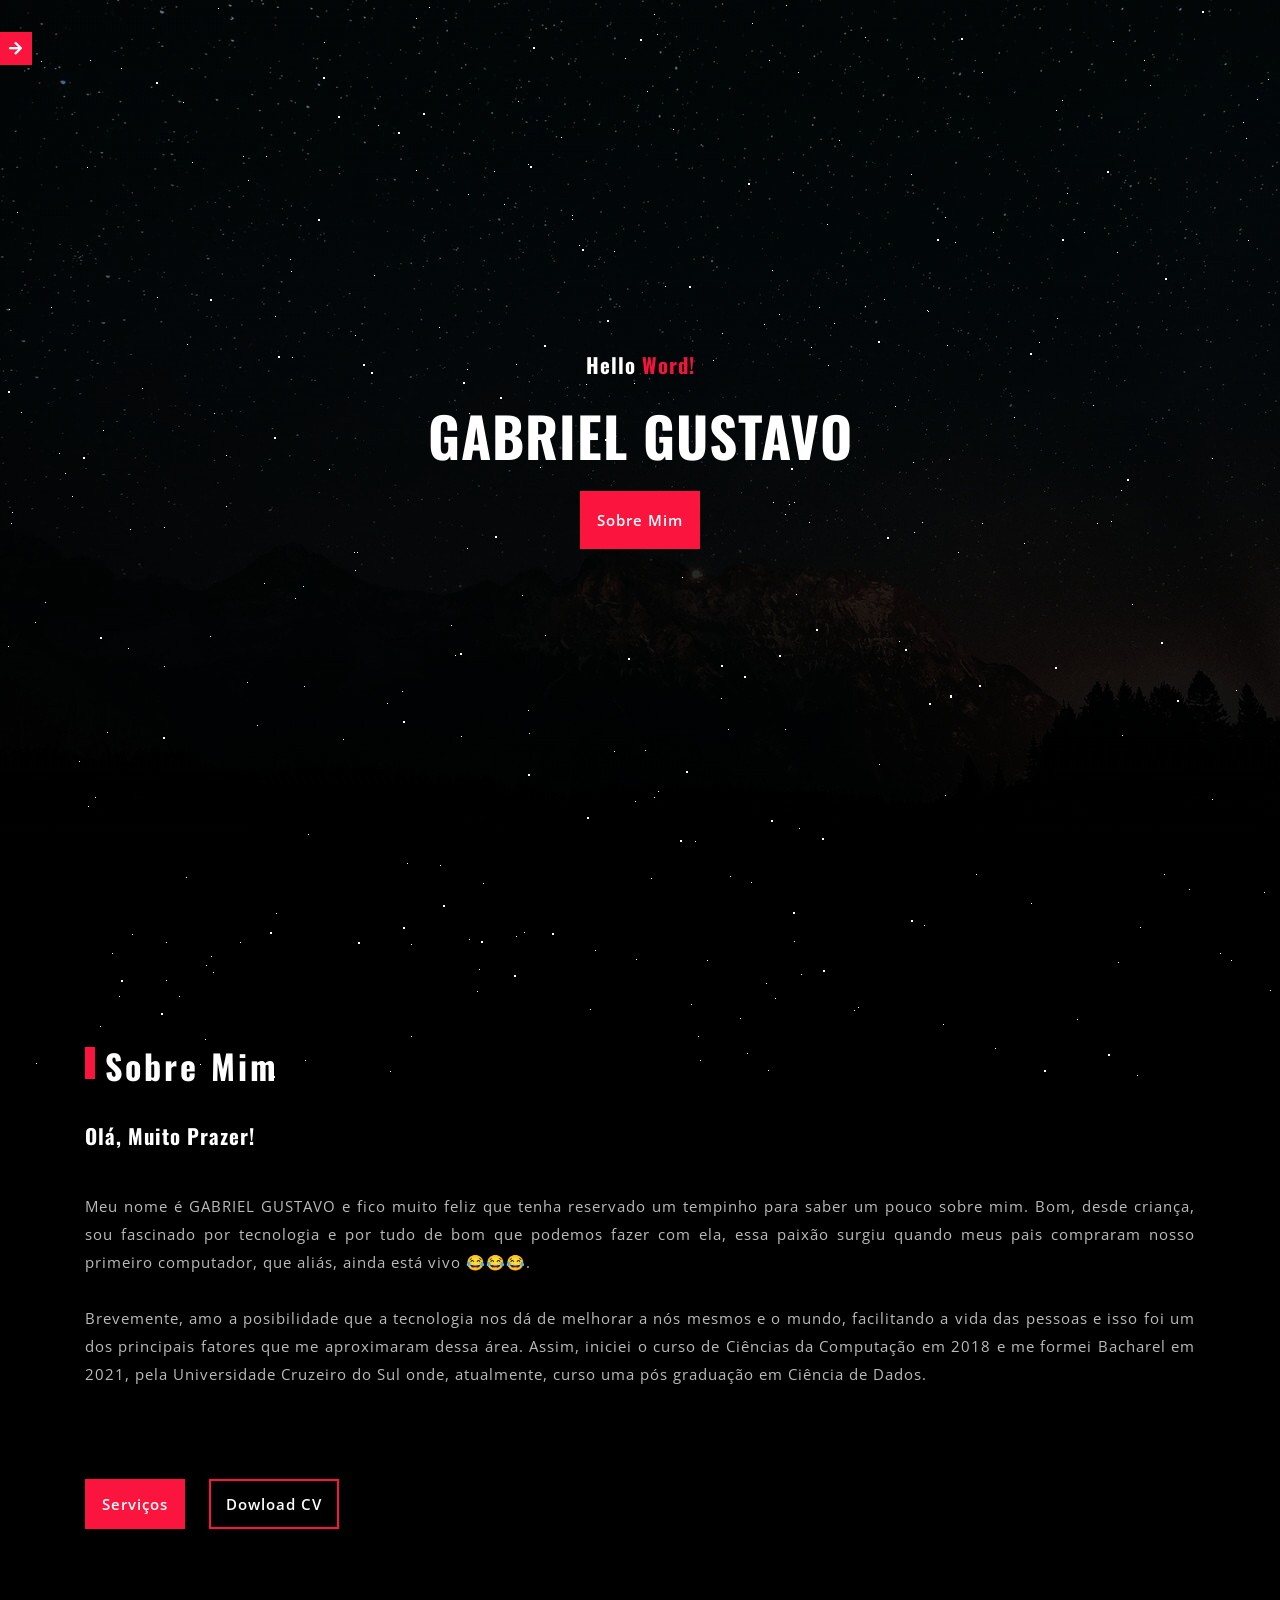
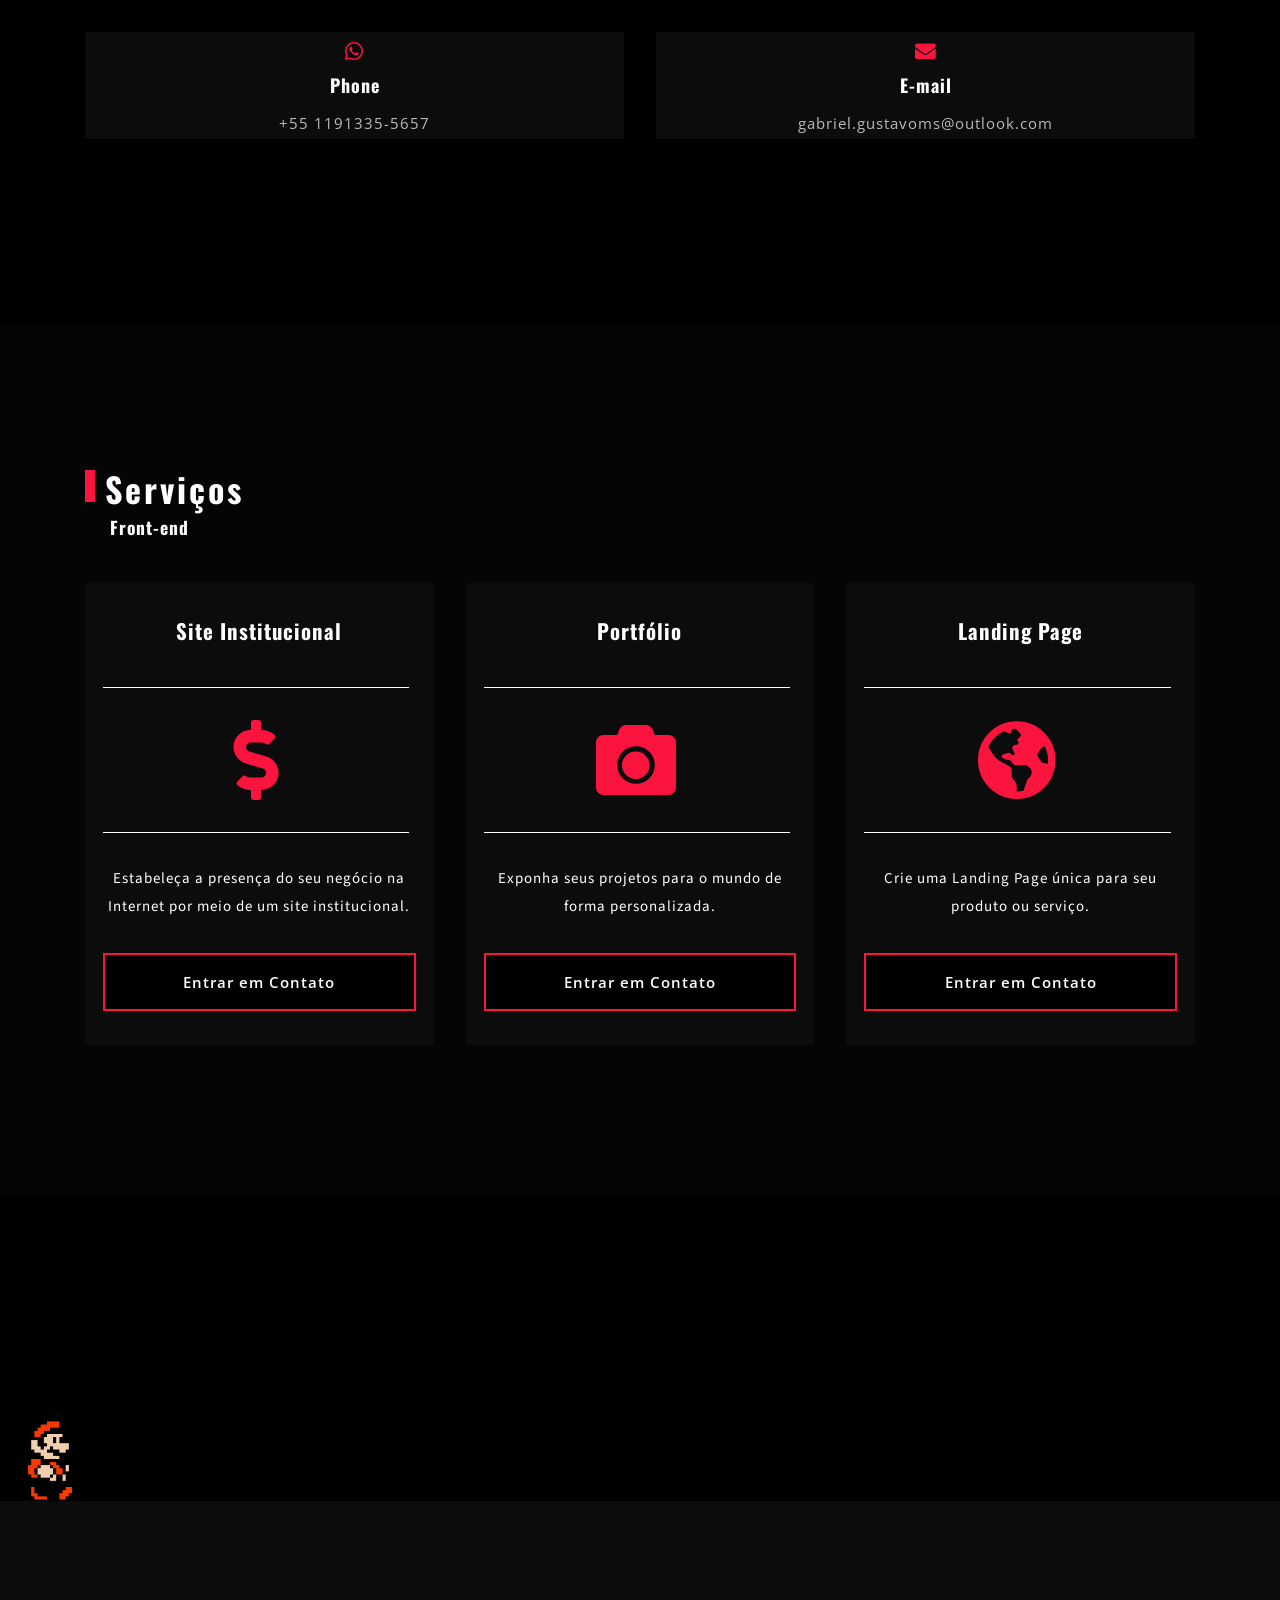
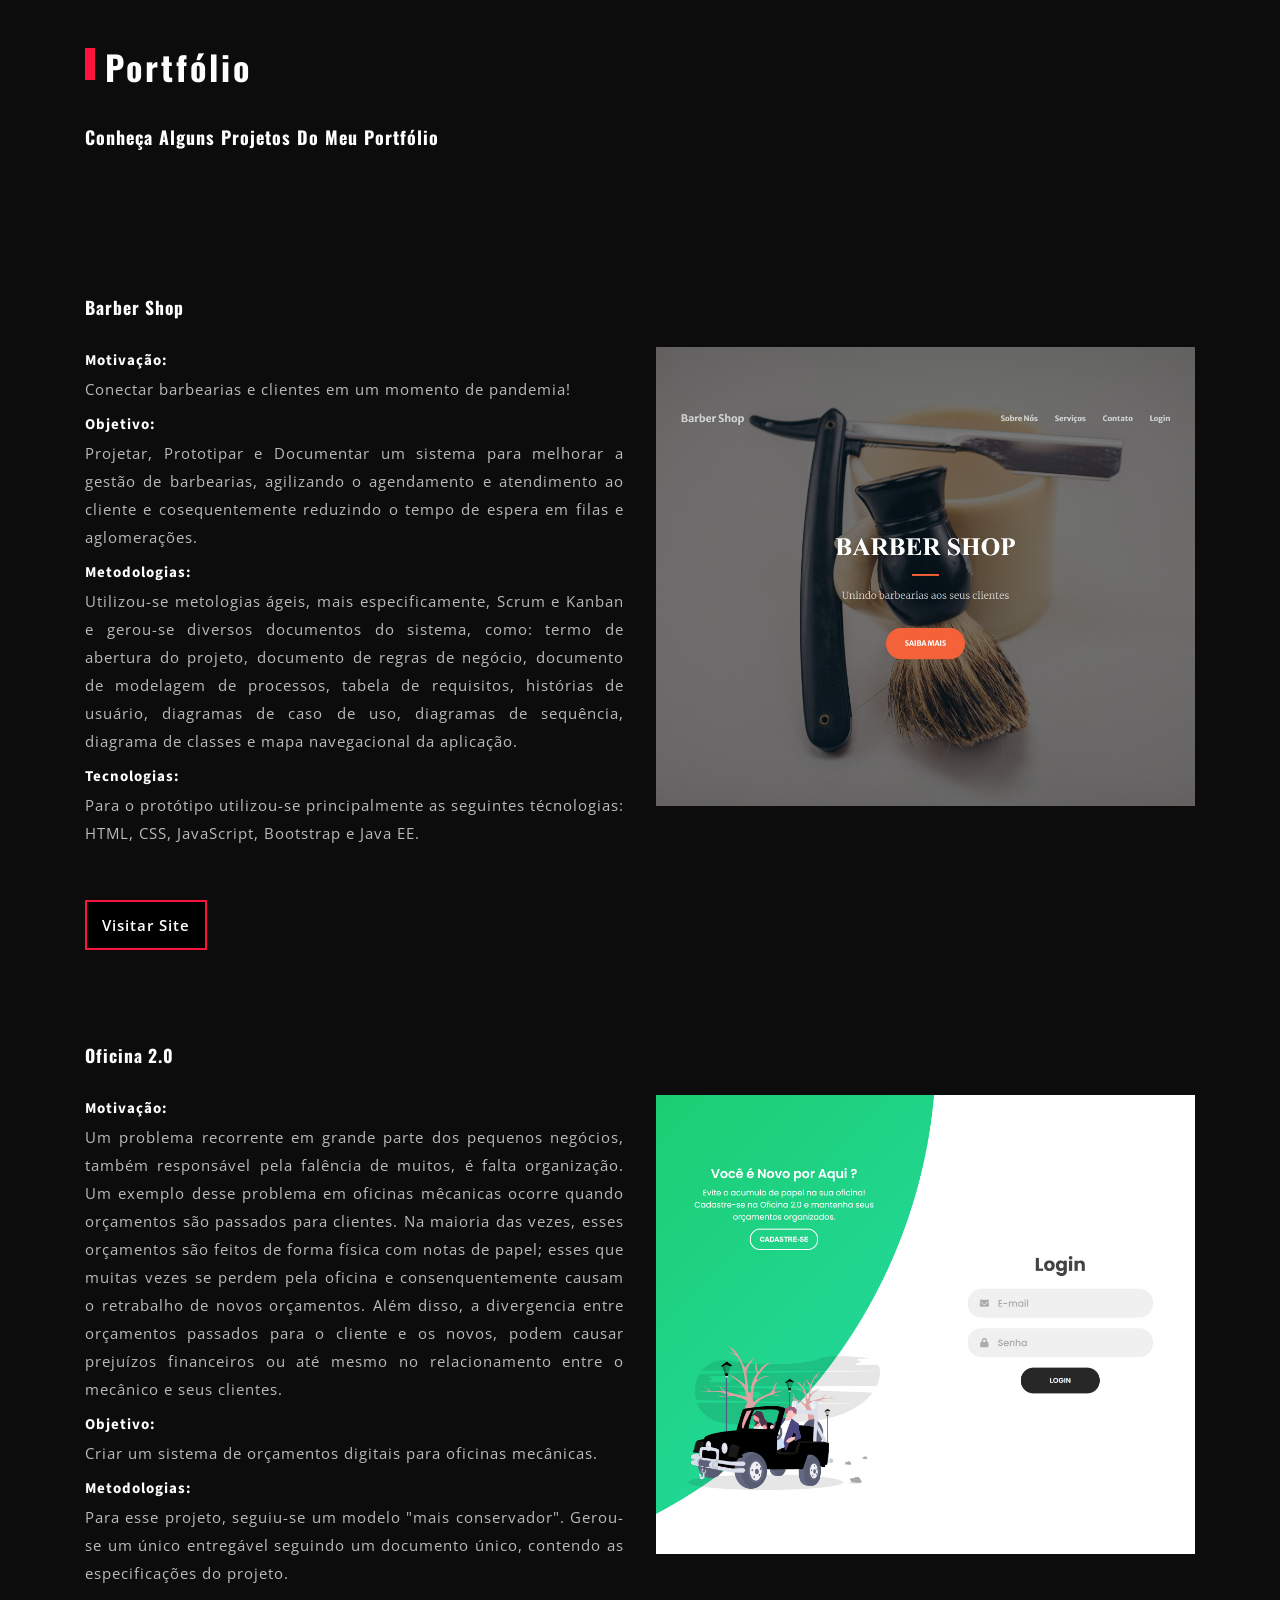
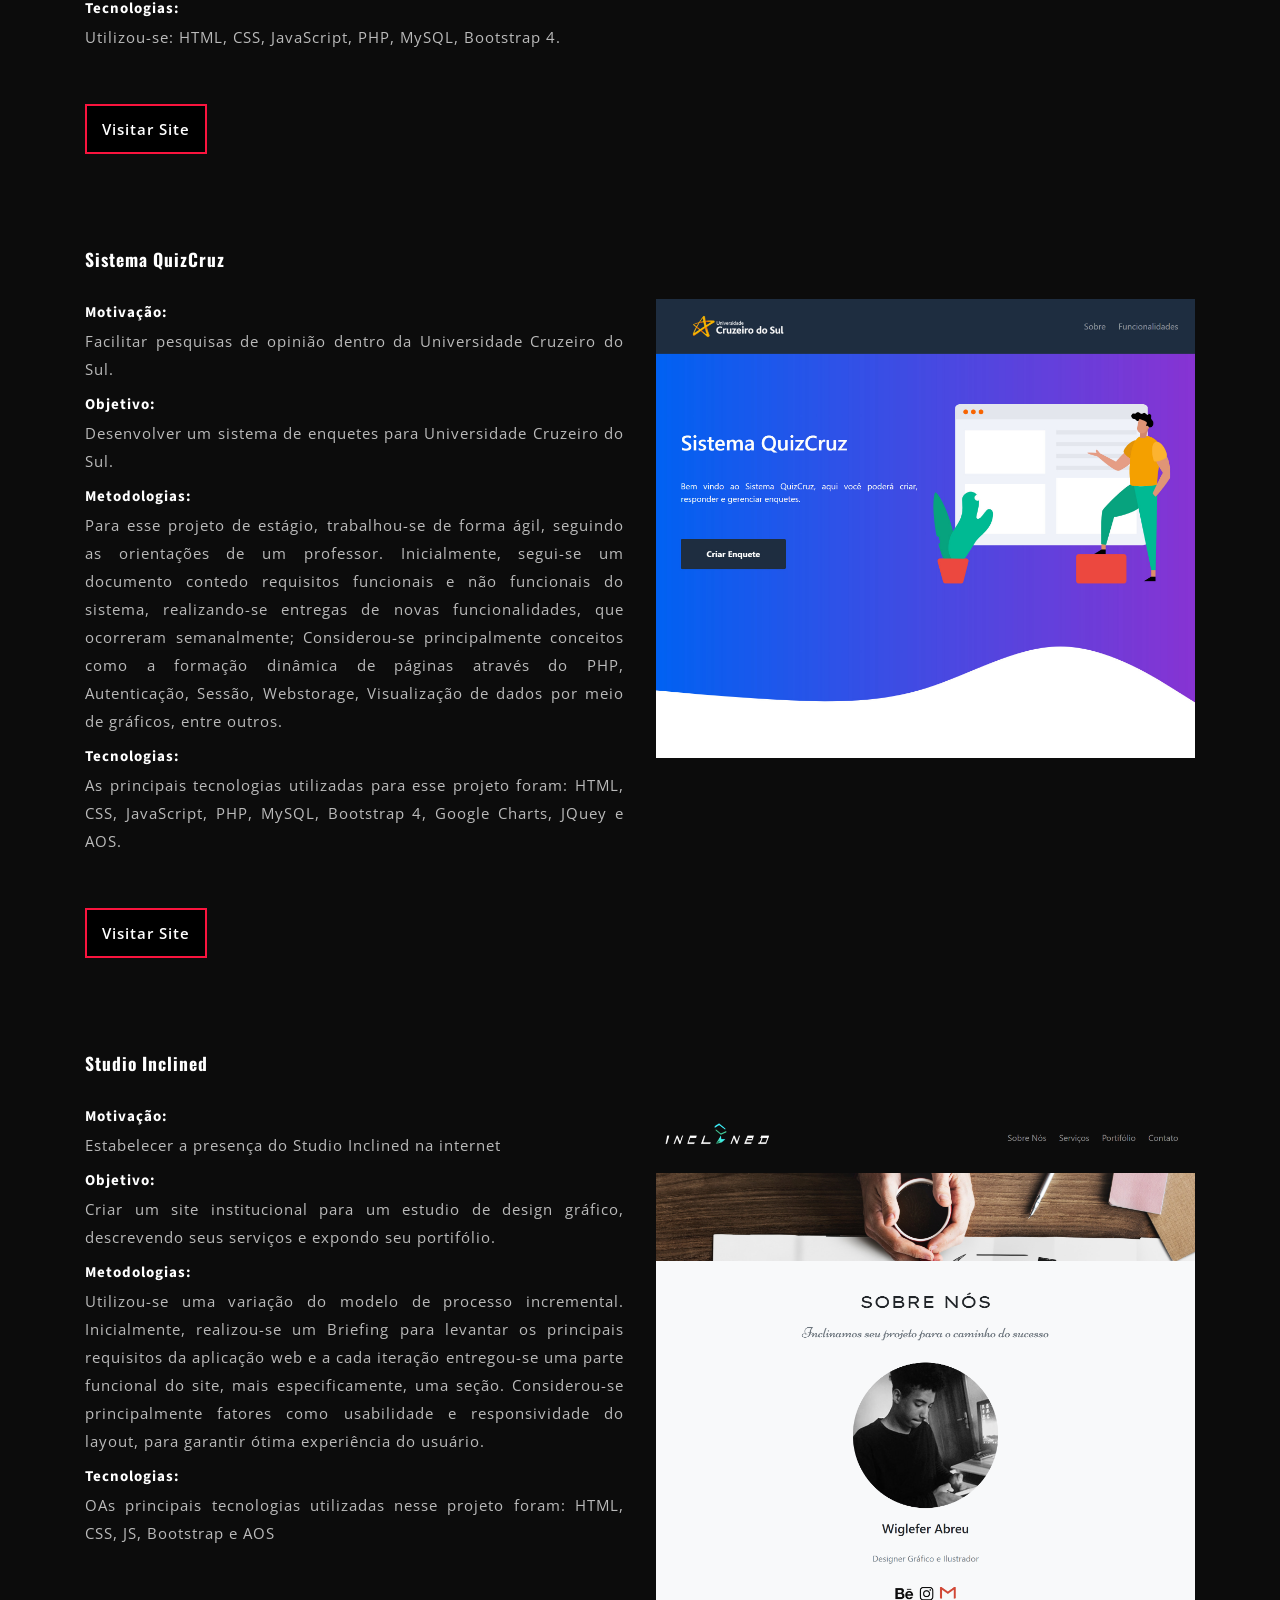
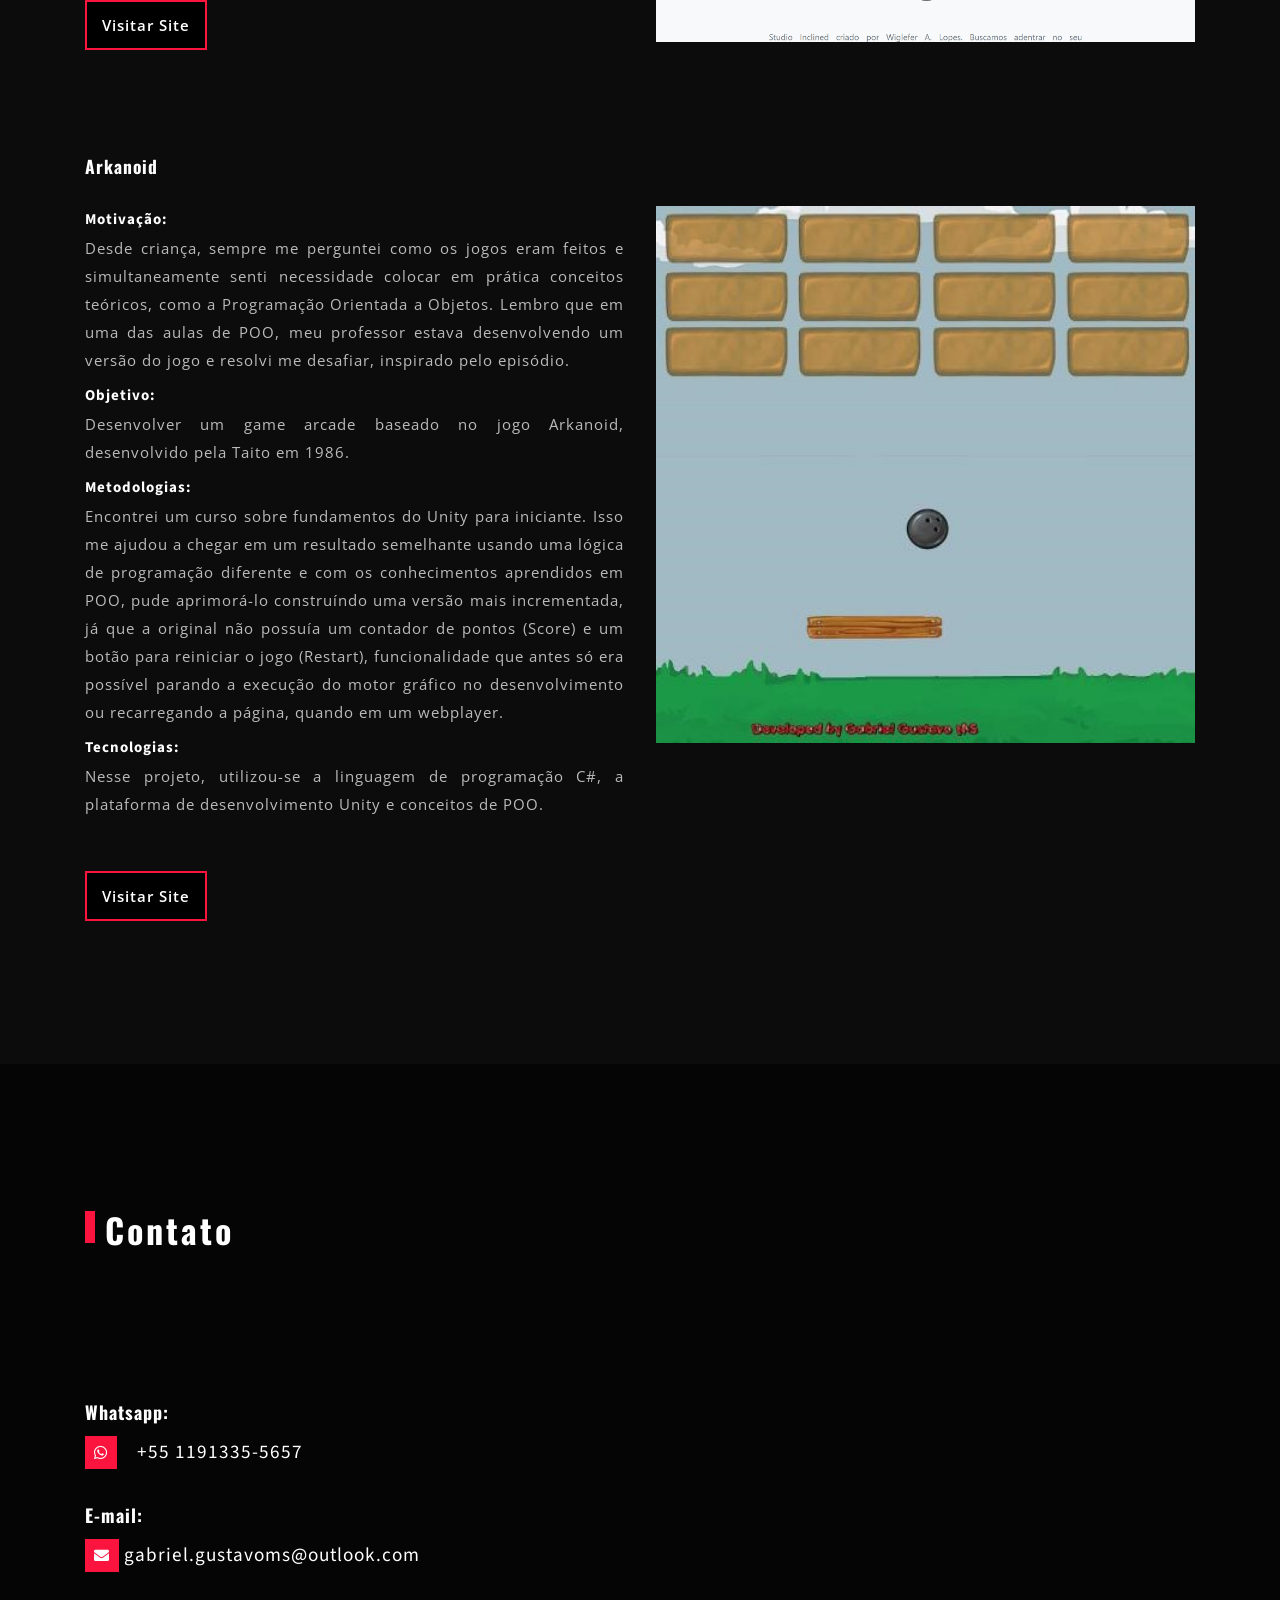
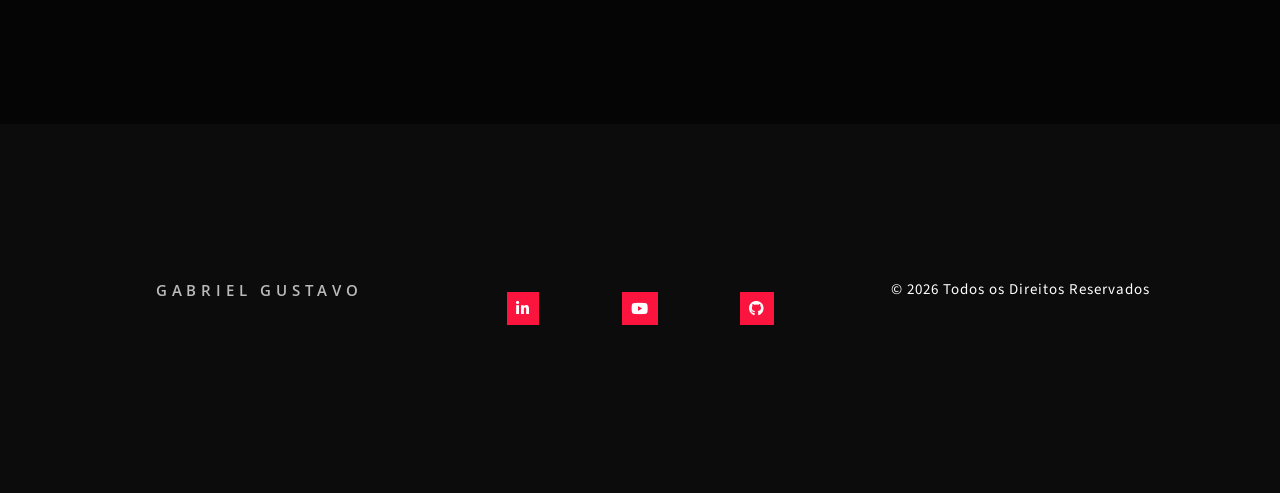
==== commit 2e448d3d: "Update index.html" ====
--- a/index.html
+++ b/index.html
@@ -105,7 +105,9 @@
               <br/><br/>
               Brevemente, amo a posibilidade que a tecnologia nos dá de melhorar a nós mesmos e o mundo, facilitando a vida das pessoas
               e isso foi um dos principais fatores que me aproximaram dessa área.
-              Assim, iniciei o curso de Ciências da Computação em 2018 e me formei Bacharel em 2021, pela Universidade Cruzeiro do Sul.
+              Assim, iniciei o curso de Ciências da Computação em 2018 e me formei Bacharel em 2021, pela Universidade Cruzeiro do Sul onde, 
+              atualmente, curso uma pós graduação em Ciência de Dados.
+              
             </p>         
             <div class="btn-about">              
               <a href="#services" class="btn">Serviços</a>
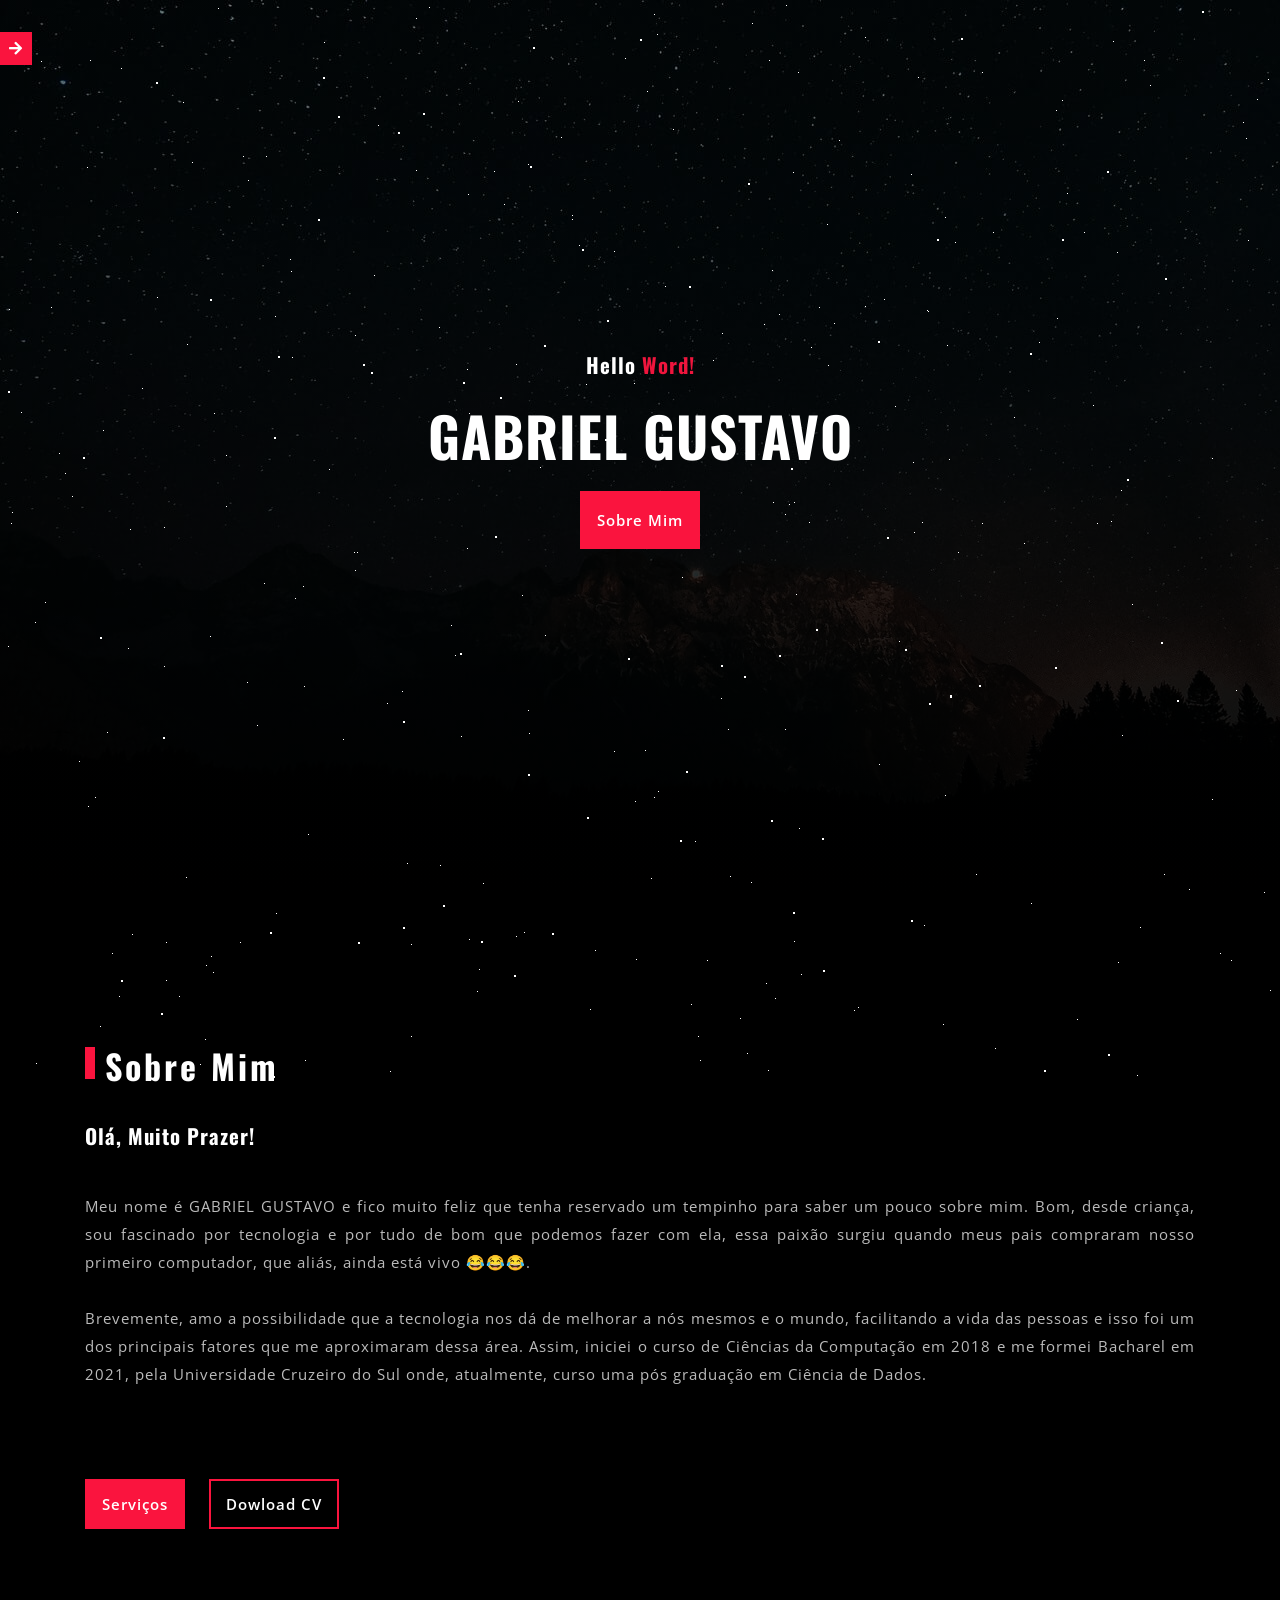
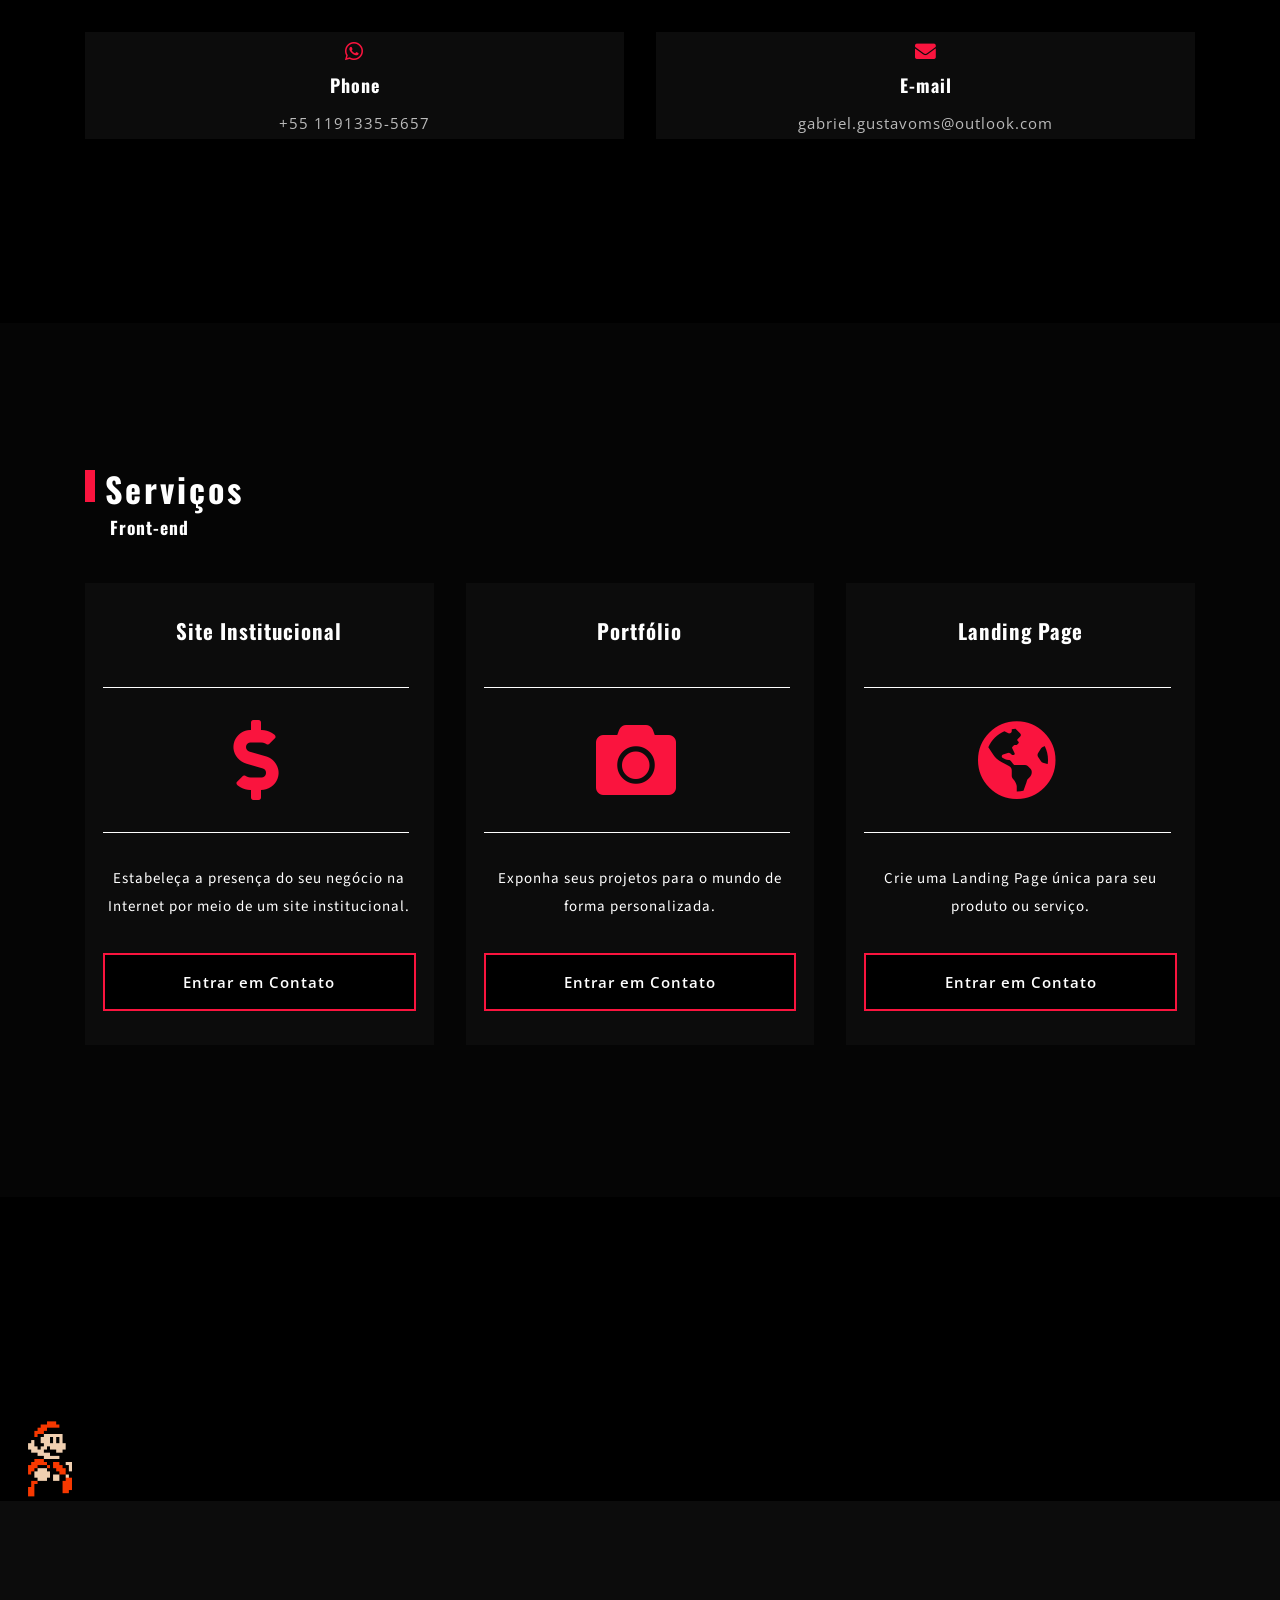
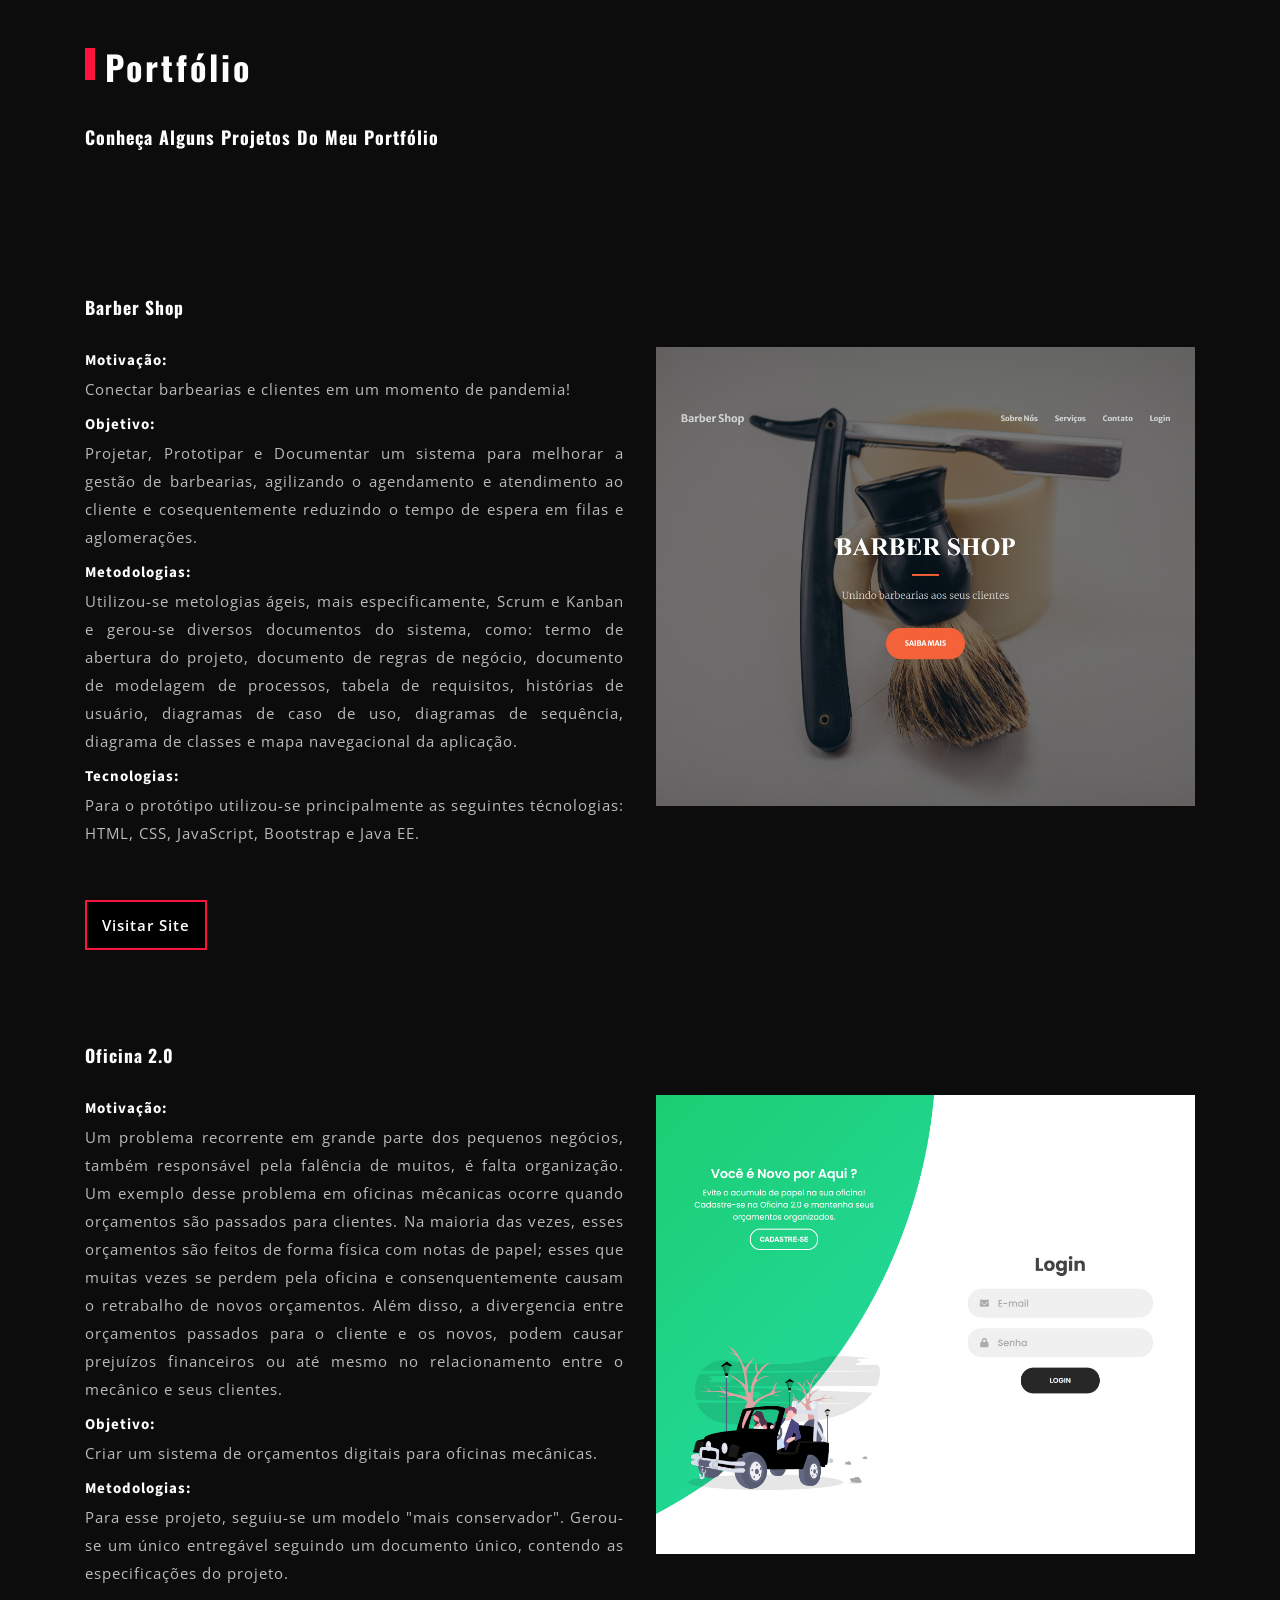
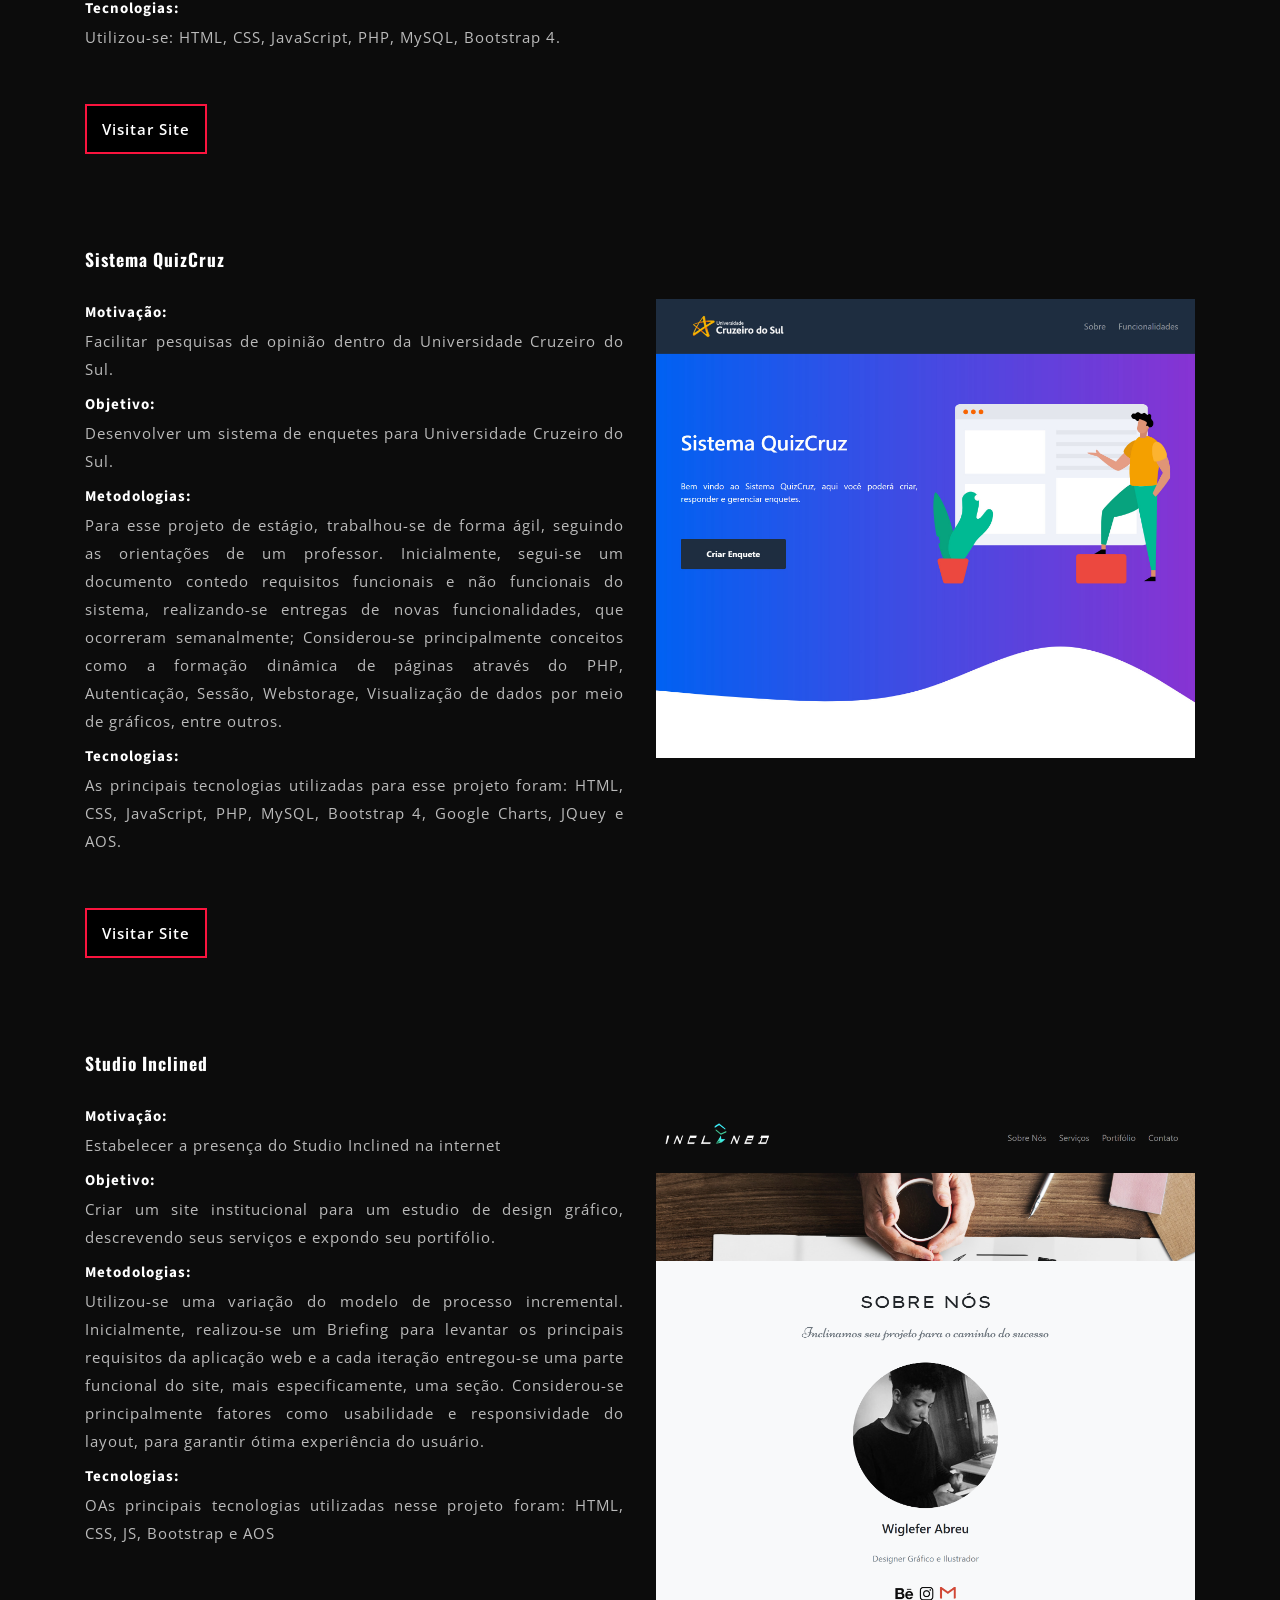
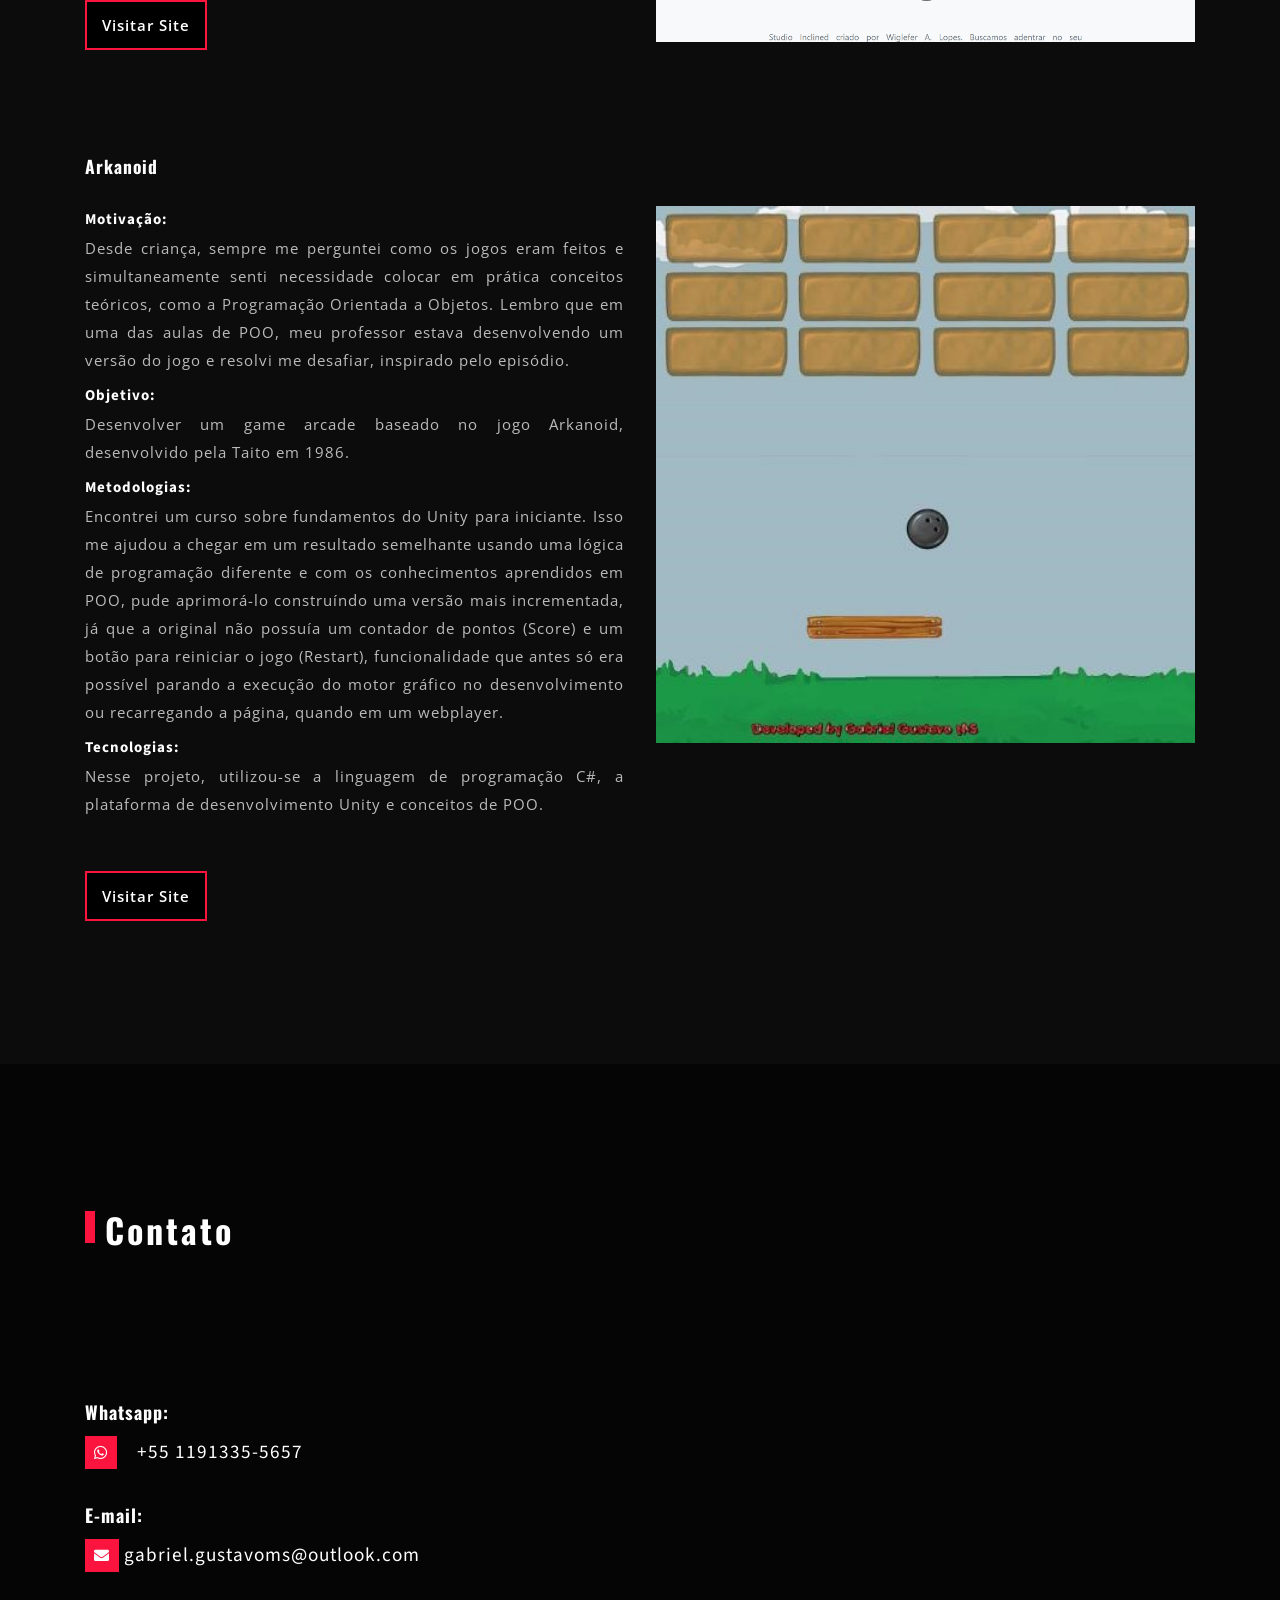
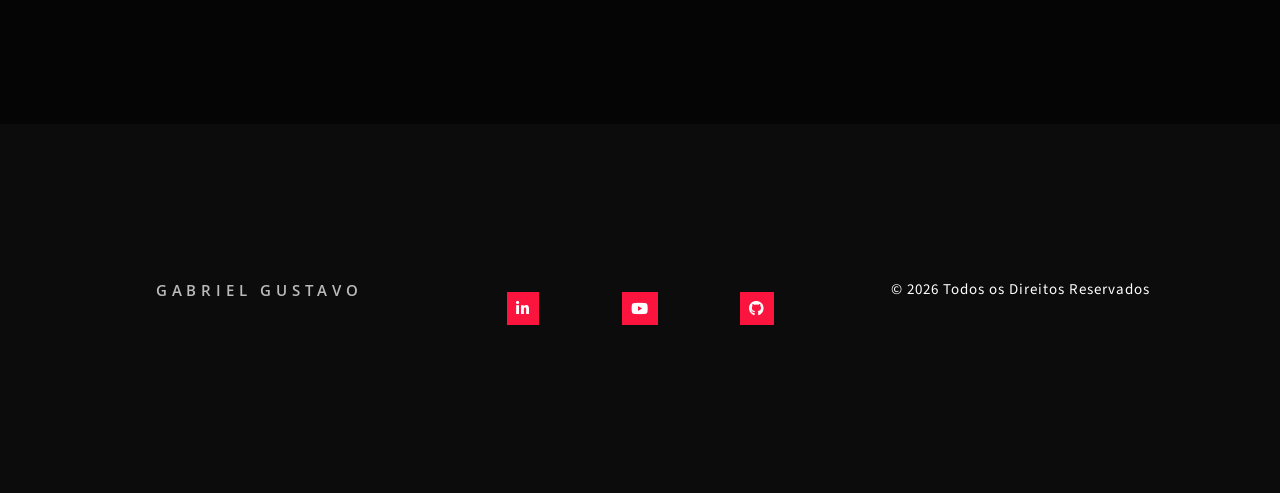
==== commit 5323406f: "Correção de texto" ====
--- a/index.html
+++ b/index.html
@@ -103,7 +103,7 @@
               Bom, desde criança, sou fascinado por tecnologia e por tudo de bom que podemos fazer com ela, essa paixão surgiu
               quando meus pais compraram nosso primeiro computador, que aliás, ainda está vivo &#128514;&#128514;&#128514;. 
               <br/><br/>
-              Brevemente, amo a posibilidade que a tecnologia nos dá de melhorar a nós mesmos e o mundo, facilitando a vida das pessoas
+              Brevemente, amo a possibilidade que a tecnologia nos dá de melhorar a nós mesmos e o mundo, facilitando a vida das pessoas
               e isso foi um dos principais fatores que me aproximaram dessa área.
               Assim, iniciei o curso de Ciências da Computação em 2018 e me formei Bacharel em 2021, pela Universidade Cruzeiro do Sul onde, 
               atualmente, curso uma pós graduação em Ciência de Dados.
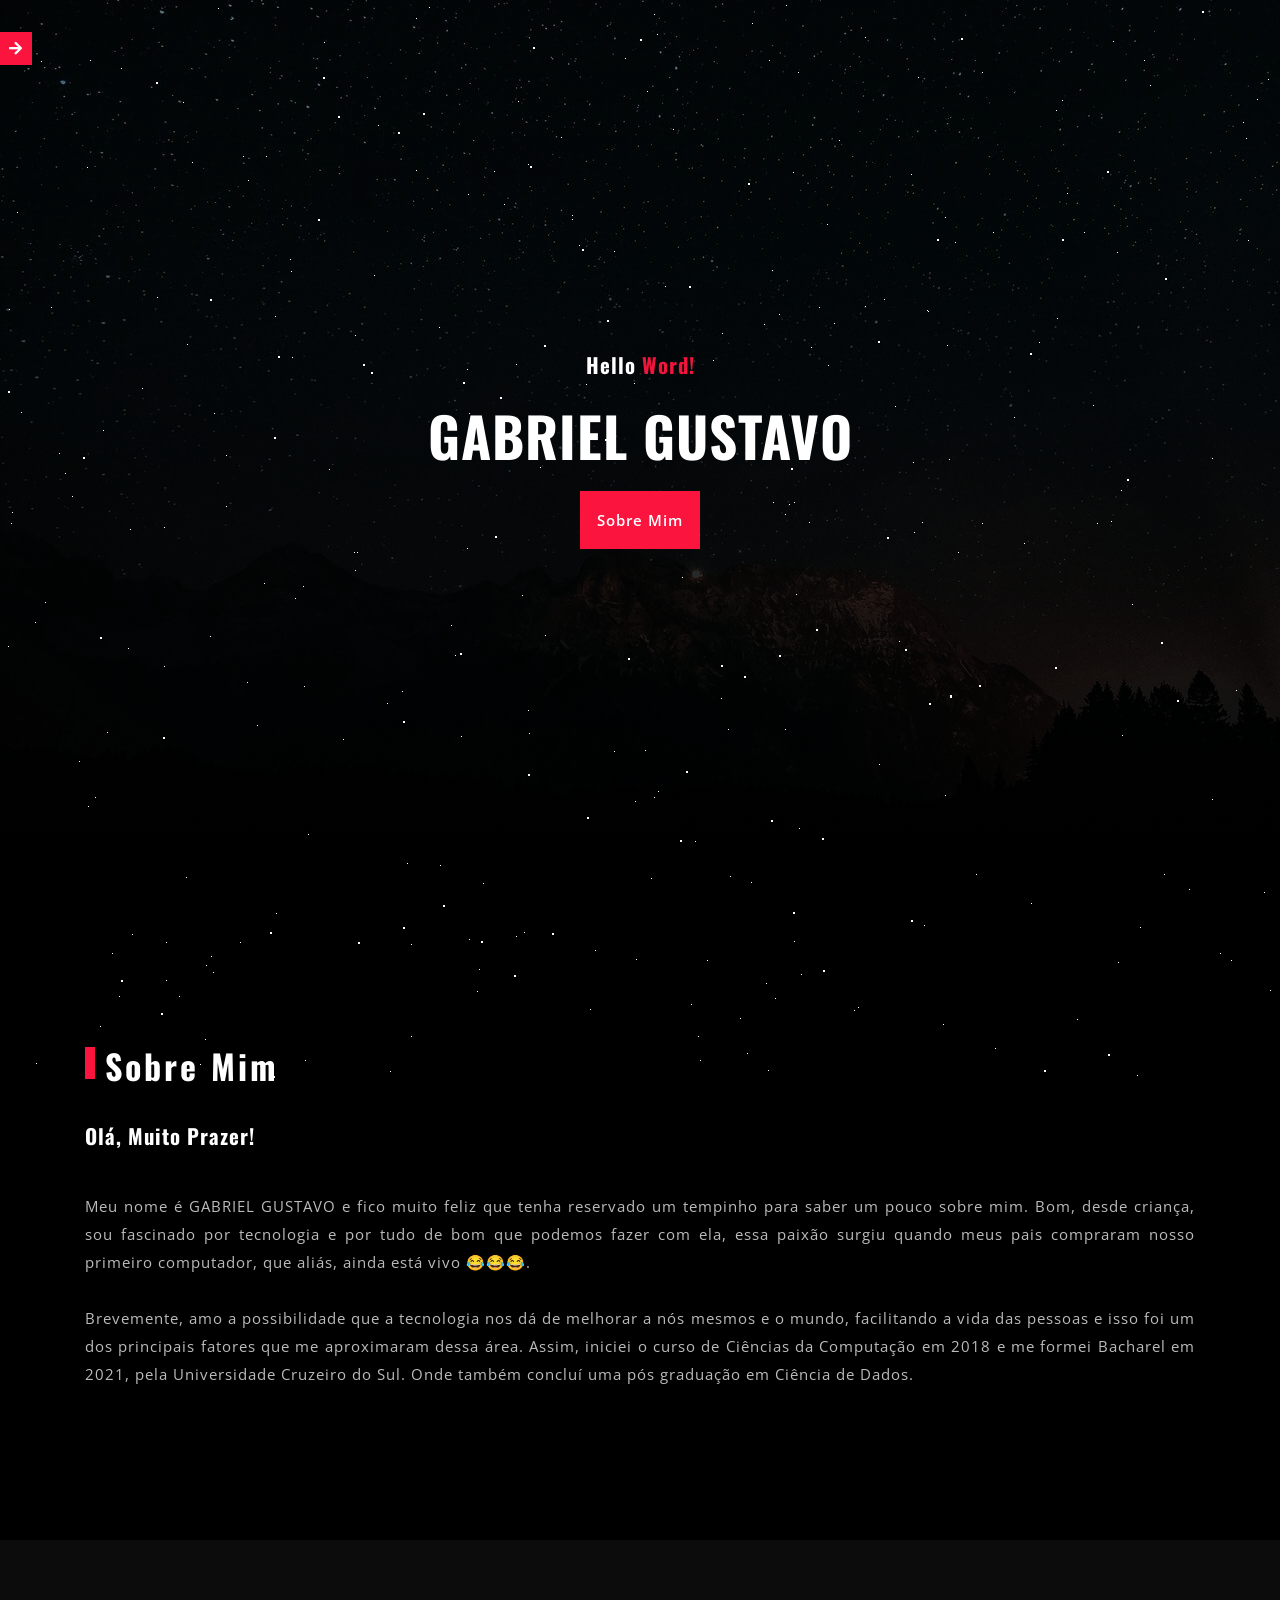
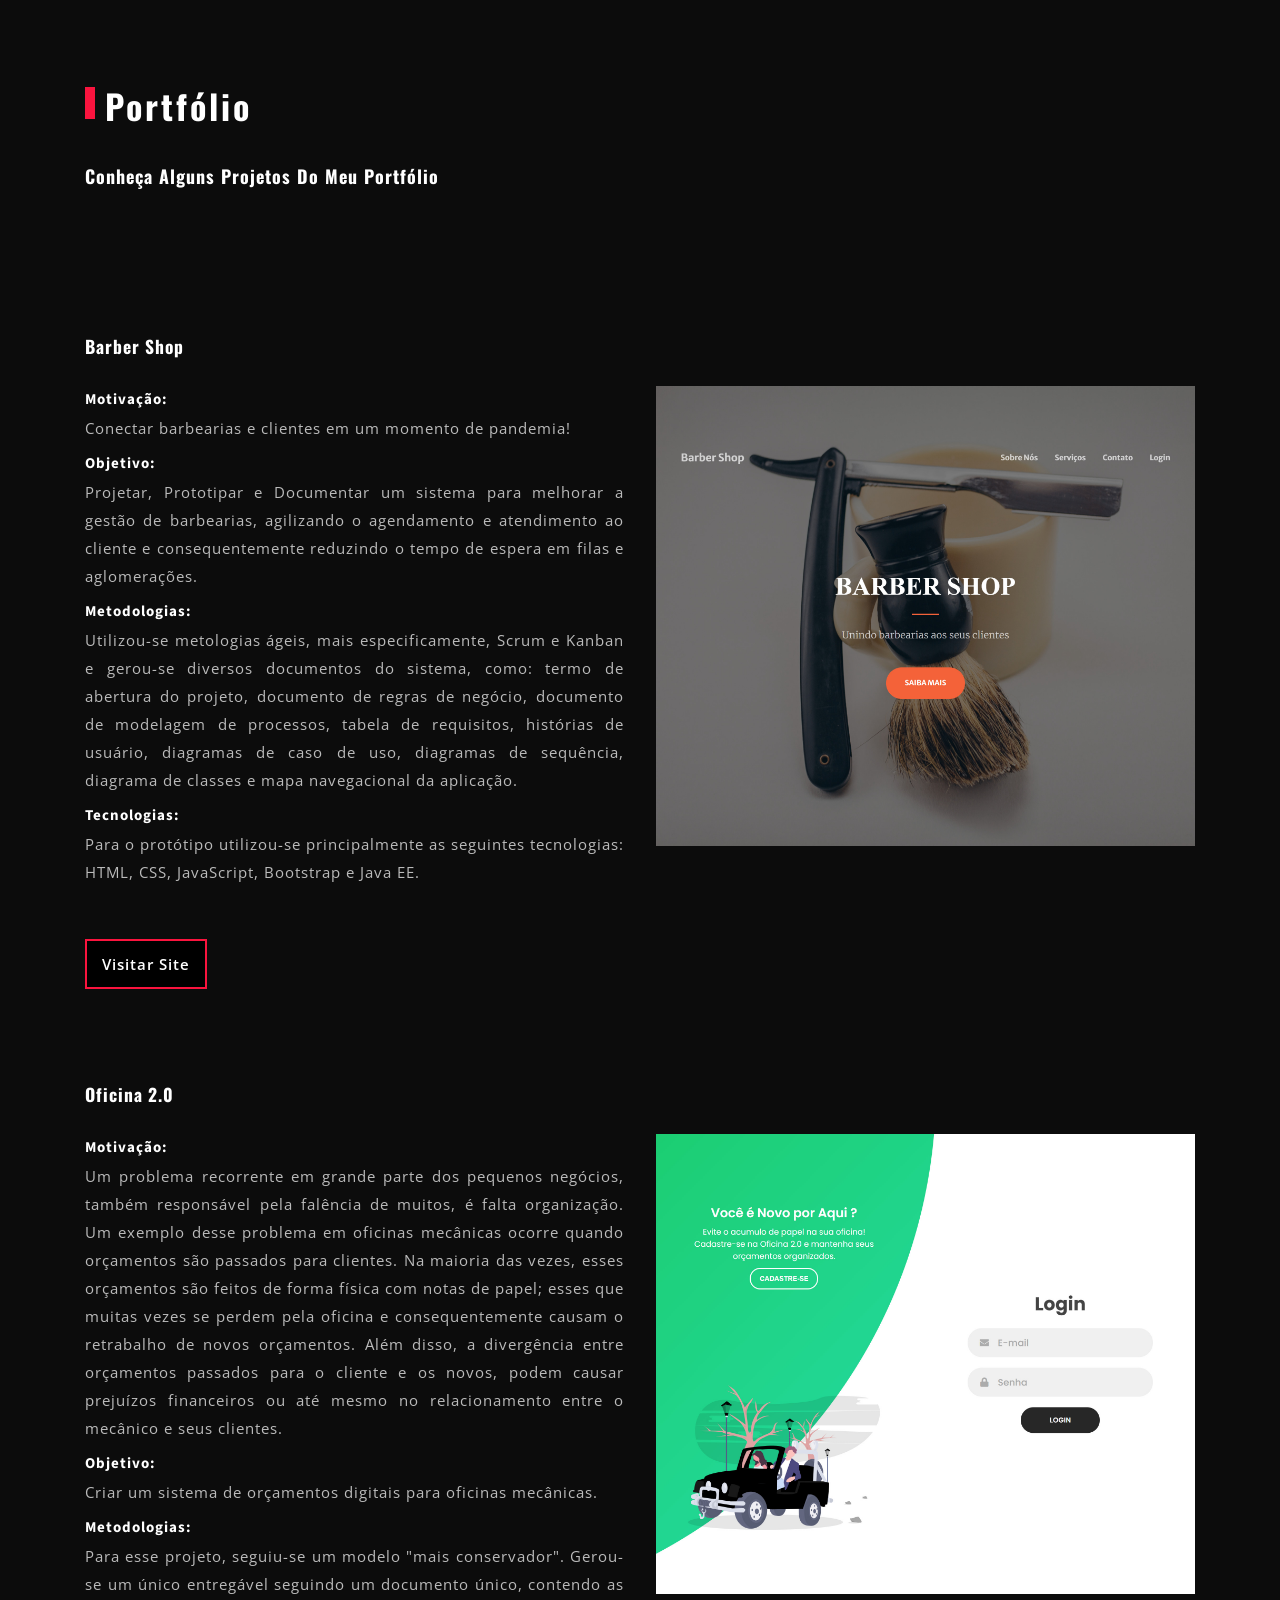
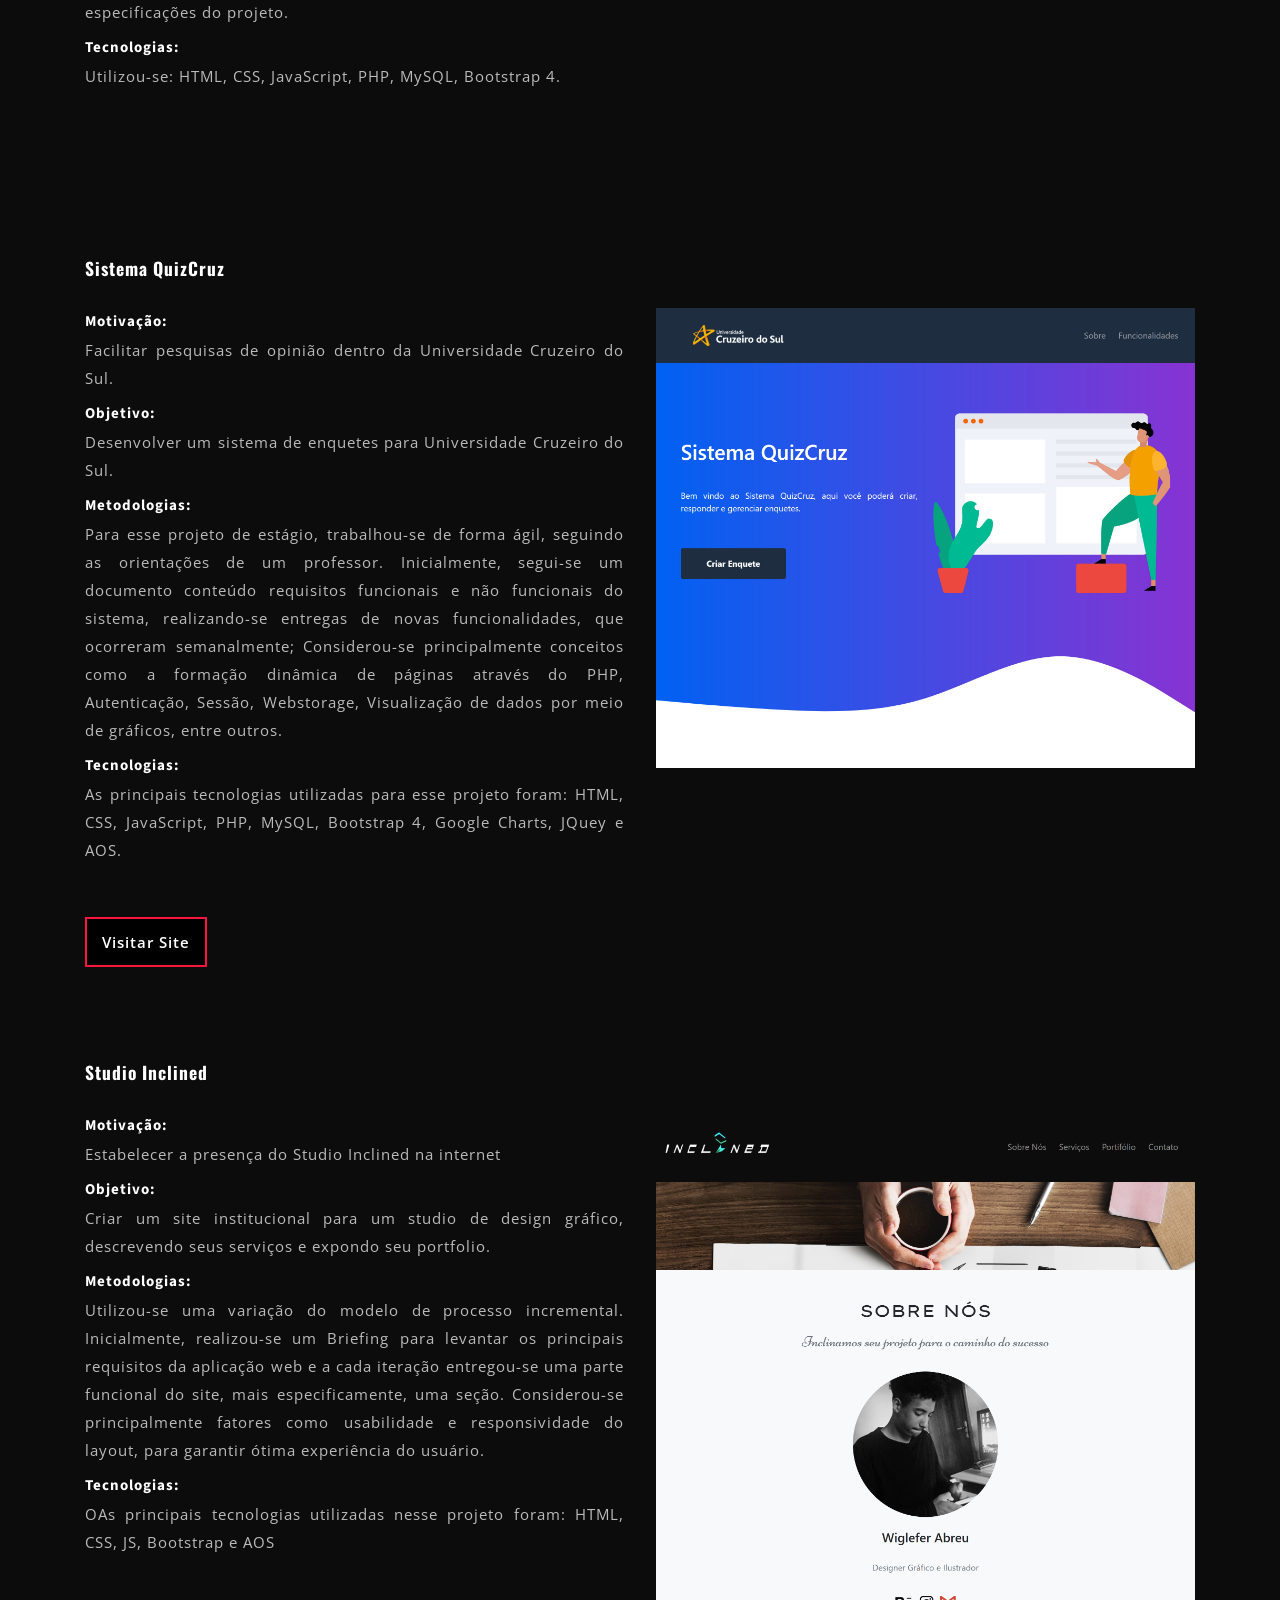
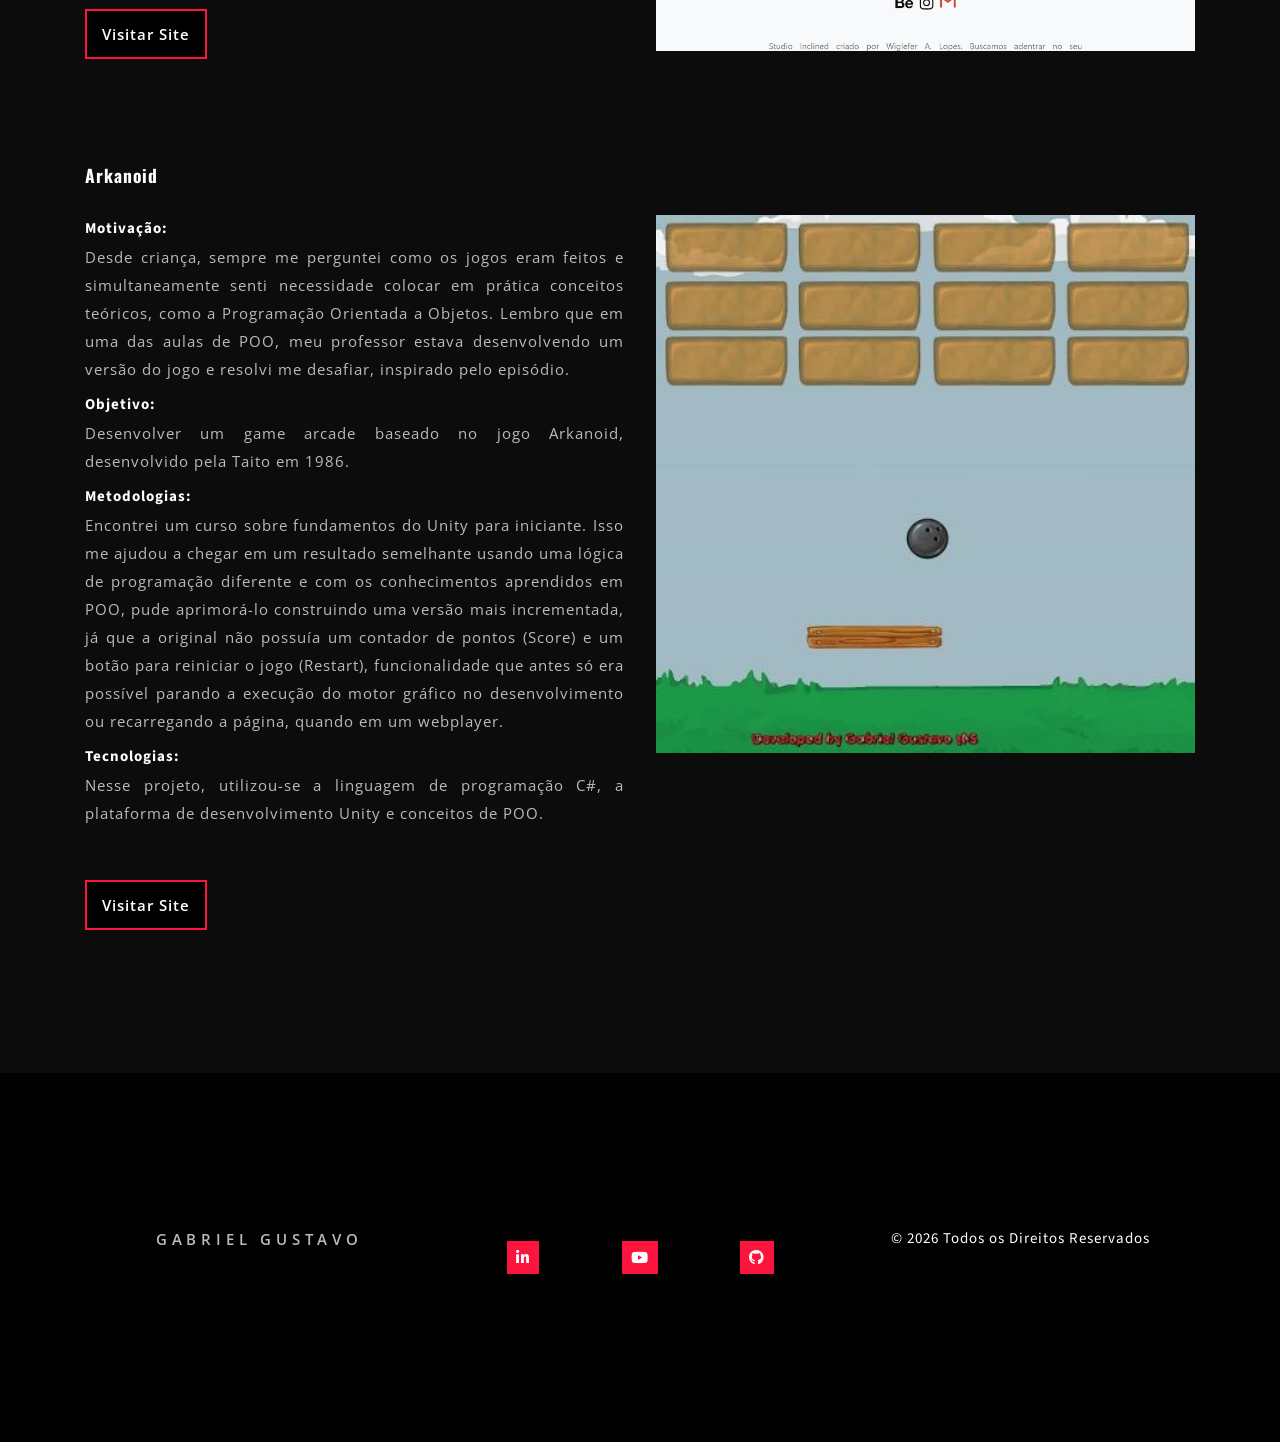
==== commit 8d2a0e74: "Add files via upload" ====
--- a/index.html
+++ b/index.html
@@ -37,7 +37,7 @@
       </a>     
       <nav class="" id="nav-menu">
         <header class="grid">        
-          <a href=""><p>Gabriel Gustavo</p></a>
+          <a href="./"><p>Gabriel Gustavo</p></a>
         </header>
         <main>
           <!-- Menu -->
@@ -50,15 +50,15 @@
                 <a class="title" href="#about" id="btn-about">Sobre</a>
               </li>
             
-              <li>
+              <!-- <li>
                 <a class="title" href="#services" id="btn-sevices">Serviços</a>
-              </li>
+              </li> -->
               <li>
                 <a class="title" href="#portfolio" id="btn-portfolio">Portfólio</a>
               </li>
-              <li>
+              <!-- <li>
                 <a class="title" href="#contact" id="btn-contact">Contato</a>
-              </li>
+              </li> -->
             </ul>
           </div>
         </main>
@@ -70,7 +70,7 @@
             <li><a href="https://www.youtube.com/c/GabriGu?sub_confirmation=1" target="_blank"><i class="fab fa-youtube"></i></a></li>
             <li><a href="https://github.com/GabrielGustavoMS" target="_blank"><i class="fab fa-github"></i></a></li>
           </ul>
-          <p>&copy; 2022 Todos os Direitos Reservados</p>
+          <p>&copy; <span class="year"></span> Todos os Direitos Reservados</p>
         </footer>
       </nav>
     </aside>    
@@ -105,26 +105,27 @@
               <br/><br/>
               Brevemente, amo a possibilidade que a tecnologia nos dá de melhorar a nós mesmos e o mundo, facilitando a vida das pessoas
               e isso foi um dos principais fatores que me aproximaram dessa área.
-              Assim, iniciei o curso de Ciências da Computação em 2018 e me formei Bacharel em 2021, pela Universidade Cruzeiro do Sul onde, 
-              atualmente, curso uma pós graduação em Ciência de Dados.
+              Assim, iniciei o curso de Ciências da Computação em 2018 e me formei Bacharel em 2021, pela Universidade Cruzeiro do Sul. Onde também 
+              concluí uma pós graduação em Ciência de Dados.            
+              
               
             </p>         
-            <div class="btn-about">              
+            <!-- <div class="btn-about">              
               <a href="#services" class="btn">Serviços</a>
-              <a href="./assets/GabrielGustavoCV.pdf" class="btn-alt" download>Dowload CV</a>
+              <a href="./assets/CV.pdf" class="btn-alt" download>Download CV</a>
             </div>            
             <div class="about-contact grid">
               <article class="box">
-                <a href="https://api.whatsapp.com/send?phone=551191335-5657&text=Olá,%20Gabriel!%20Preciso%20dos%20seus%20serviços!" target="_blank"><i class="fab fa-whatsapp"></i></a>
+                <a href="https://api.whatsapp.com/send?phone=&text=Olá,%20Gabriel!%20Preciso%20dos%20seus%20serviços!" target="_blank"><i class="fab fa-whatsapp"></i></a>
                 <h5>Phone</h5>
-                <p>+55 1191335-5657</p>
+                <p>+55 0000000000000</p>
               </article>
               <article  class="box">                
-                <a href="mailto:gabriel.gustavoms@outlook.com"><i class="fas fa-envelope"></i></a>
+                <a href="mailto:"><i class="fas fa-envelope"></i></a>
                 <h5>E-mail</h5>
-                <p class="break-word">gabriel.gustavoms@outlook.com</p>
+                <p class="break-word">email@email.com</p>
               </article>
-            </div>
+            </div> -->
           </article>
           <article class="right-col grid">
               <figure>
@@ -134,7 +135,7 @@
         </div>
       </section>
       <!-- SERVICES -->
-      <section class="section" id="services">
+      <!-- <section class="section" id="services">
         <div class="container grid">         
           <header class="heading">
             <h2>Serviços</h2>      
@@ -145,28 +146,28 @@
                 <h4>Site Institucional</h4>
                 <i class="fas fa-dollar-sign"></i>                
                 <p>Estabeleça a presença do seu negócio na Internet por meio de um site institucional.</p>
-                <a target="_blank" href="https://api.whatsapp.com/send?phone=551191335-5657&text=Olá,%20Gabriel!%20Preciso%20de%20um%20site%20para%20meu%20negócio!" class="btn-alt">Entrar em Contato</a>
+                <a target="_blank" href="https://api.whatsapp.com/send?phone=&text=Olá,%20Gabriel!%20Preciso%20de%20um%20site%20para%20meu%20negócio!" class="btn-alt">Entrar em Contato</a>
               </article>
               <article class="box grid">
                   <h4>Portfólio</h4>
                   <i class="fas fa-camera"></i>
                   <p>Exponha seus projetos para o mundo de forma personalizada.</p> 
-                  <a target="_blank" href="https://api.whatsapp.com/send?phone=551191335-5657&text=Olá,%20Gabriel!%20Preciso%20criar%20um%20portfólio%20online!" class="btn-alt">Entrar em Contato</a>                 
+                  <a target="_blank" href="https://api.whatsapp.com/send?phone=&text=Olá,%20Gabriel!%20Preciso%20criar%20um%20portfólio%20online!" class="btn-alt">Entrar em Contato</a>                 
               </article>
               <article class="box grid">               
                   <h4>Landing Page</h4>
                   <i class="fas fa-globe-americas"></i>
                   <p>Crie uma Landing Page única para seu produto ou serviço.</p>
-                  <a target="_blank" href="https://api.whatsapp.com/send?phone=551191335-5657&text=Olá,%20Gabriel!%20Preciso%20de%20uma%20landing%20page!" class="btn-alt">Entrar em Contato</a>
+                  <a target="_blank" href="https://api.whatsapp.com/send?phone=&text=Olá,%20Gabriel!%20Preciso%20de%20uma%20landing%20page!" class="btn-alt">Entrar em Contato</a>
               </article>              
           </main>
         </div>       
-      </section>
-      <!-- MARIO -->
+      </section> -->
+      <!-- MARIO
       <div id="mario-bg" class="section">
         <div id="mario">
         </div>
-      </div>
+      </div> -->
       <!-- Portfolio -->
       <section class="section" id="portfolio">
         <div class="container grid">
@@ -188,7 +189,7 @@
                   </p>
                   <strong>Objetivo:</strong>
                   <p>Projetar, Prototipar e Documentar um sistema para melhorar a gestão de barbearias, agilizando
-                     o agendamento e atendimento ao cliente e cosequentemente reduzindo o tempo de
+                     o agendamento e atendimento ao cliente e consequentemente reduzindo o tempo de
                     espera em filas e aglomerações.
                   </p>
                   <strong>Metodologias:</strong>                
@@ -202,7 +203,7 @@
                   </p>
                   <strong>Tecnologias:</strong>
                   <p>Para o protótipo
-                    utilizou-se principalmente as seguintes técnologias: HTML, CSS,
+                    utilizou-se principalmente as seguintes tecnologias: HTML, CSS,
                     JavaScript, Bootstrap e Java EE.</p>     
                     <br/>  <br/>              
                     <a href="https://gabrielgustavoms.github.io/BarberShop/"
@@ -226,12 +227,12 @@
                   <p>
                     Um problema recorrente em grande parte dos pequenos negócios, 
                     também responsável pela falência de muitos, é falta organização. 
-                    Um exemplo desse problema em oficinas mêcanicas ocorre quando orçamentos são passados para clientes.
+                    Um exemplo desse problema em oficinas mecânicas ocorre quando orçamentos são passados para clientes.
                     
                     Na maioria das vezes, esses orçamentos são feitos de forma física com notas de papel; 
-                      esses que muitas vezes se perdem pela oficina e consenquentemente causam o retrabalho de novos orçamentos. 
+                      esses que muitas vezes se perdem pela oficina e consequentemente causam o retrabalho de novos orçamentos. 
                     
-                    Além disso, a divergencia entre orçamentos passados para o cliente e os novos, podem causar prejuízos financeiros ou até mesmo no relacionamento entre o mecânico e seus clientes.
+                    Além disso, a divergência entre orçamentos passados para o cliente e os novos, podem causar prejuízos financeiros ou até mesmo no relacionamento entre o mecânico e seus clientes.
                   </p>
                   <strong>Objetivo:</strong>
                     <p>
@@ -245,8 +246,8 @@
                   <strong>Tecnologias:</strong>
                   <p> Utilizou-se: HTML, CSS, JavaScript, PHP, MySQL, Bootstrap 4.</p>     
                     <br/>  <br/>              
-                    <a  href="https://gabrielgustavomsccp.000webhostapp.com/oficina2/"
-                    target="_blank" class="btn-alt">Visitar Site</a>
+                    <!-- <a  href="https://gabrielgustavomsccp.000webhostapp.com/oficina2/"
+                    target="_blank" class="btn-alt">Visitar Site</a> -->
                 </article>
                 <article>
                   <figure>
@@ -273,7 +274,7 @@
                   <strong>Metodologias:</strong>                
                   <p>
                     Para esse projeto de estágio, trabalhou-se de forma ágil, seguindo as orientações de um professor.
-                    Inicialmente, segui-se um documento contedo requisitos funcionais e não funcionais do sistema, realizando-se  
+                    Inicialmente, segui-se um documento conteúdo requisitos funcionais e não funcionais do sistema, realizando-se  
                     entregas de novas funcionalidades, que ocorreram semanalmente; Considerou-se principalmente
                     conceitos como a formação dinâmica de páginas através do PHP, Autenticação, Sessão, Webstorage, Visualização 
                     de dados por meio de gráficos, entre outros.                    
@@ -304,8 +305,8 @@
                   </p>
                   <strong>Objetivo:</strong>
                   <p>
-                    Criar um site institucional para um estudio de design gráfico,
-                     descrevendo seus serviços e expondo seu portifólio.
+                    Criar um site institucional para um studio de design gráfico,
+                     descrevendo seus serviços e expondo seu portfolio.
                   </p>
                   <strong>Metodologias:</strong>                
                   <p>
@@ -348,7 +349,7 @@
                   <p>
                    Encontrei um curso sobre fundamentos do Unity para iniciante. Isso me ajudou a chegar em um resultado semelhante
                    usando uma lógica de programação diferente e com os conhecimentos aprendidos em POO, pude aprimorá-lo 
-                  construíndo uma versão mais incrementada, já que a original não possuía um contador de pontos (Score) e um botão 
+                  construindo uma versão mais incrementada, já que a original não possuía um contador de pontos (Score) e um botão 
                    para reiniciar o jogo (Restart), funcionalidade que antes só era possível parando a execução do motor gráfico no 
                    desenvolvimento ou recarregando a página, quando em um webplayer.                   
                   </p>
@@ -369,7 +370,7 @@
         </div>
       </section>  
       <!-- Contato -->
-      <section class="section" id="contact">
+      <!-- <section class="section" id="contact">
         <div class="container grid">
           <header class="heading">
             <h2>Contato</h2>
@@ -380,37 +381,42 @@
                 <li>
                   <h5>Whatsapp:</h5>
                   <p>
-                  <a href="https://api.whatsapp.com/send?phone=551191335-5657&text=Olá,%20Gabriel!%20Preciso%20dos%20seus%20serviços!" target="_blank">
+                  <a href="https://api.whatsapp.com/send?phone=&text=Olá,%20Gabriel!%20Preciso%20dos%20seus%20serviços!" target="_blank">
                     <i class="fab fa-whatsapp"></i>
                   </a>                   
-                  &nbsp;&nbsp; +55 1191335-5657</p>
+                  &nbsp;&nbsp; +00 0000</p>
                 </li>
                 <li>
                   <h5>E-mail:</h5>
                   <p class="break-word">
-                  <a href="mailto:gabriel.gustavoms@outlook.com"><i class="fas fa-envelope"></i></a>                  
-                  gabriel.gustavoms@outlook.com</p>
+                  <a href="mailto:"><i class="fas fa-envelope"></i></a>                  
+                  email@email.com</p>
                 </li>
                 
               </ul>
             </div>
           </main>
         </div>
-      </section>   
+      </section>    -->
     </main>
+    <!-- MARIO -->
+    <!-- <div id="mario-bg" class="section">
+      <div id="mario">
+      </div>
+    </div> -->
     <footer id="content-footer">
       <section class="section">
           <div class="container grid">
-            <a href=""><p>Gabriel Gustavo</p></a>
+            <a href="./"><p>Gabriel Gustavo</p></a>
             <ul class="grid social">
               <li><a target="_blank"href="https://linkedin.com/in/gabrielgustavoms"><i class="fab fa-linkedin-in"></a></i></li>
               <li><a target="_blank"href="https://www.youtube.com/c/GabriGu?sub_confirmation=1"><i class="fab fa-youtube"></i></a></li>
               <li><a target="_blank" href="https://github.com/GabrielGustavoMS"><i class="fab fa-github"></i></a></li>
             </ul>
-            <p>&copy; <span id="year"></span> Todos os Direitos Reservados</p>
+            <p>&copy; <span class="year"></span> Todos os Direitos Reservados</p>
           </div>
       </section>
     </footer>
     <script src="./js/index.js"></script>
   </body>
-</html>
+</html>
--- a/css/style.css
+++ b/css/style.css
@@ -526,7 +526,7 @@
 
 /* ======= Footer ======= */
 #content-footer {
-  background-color: var(--body-color-alt);
+  /* background-color: var(--body-color-alt); */
 }
 
 #content-footer a p {
